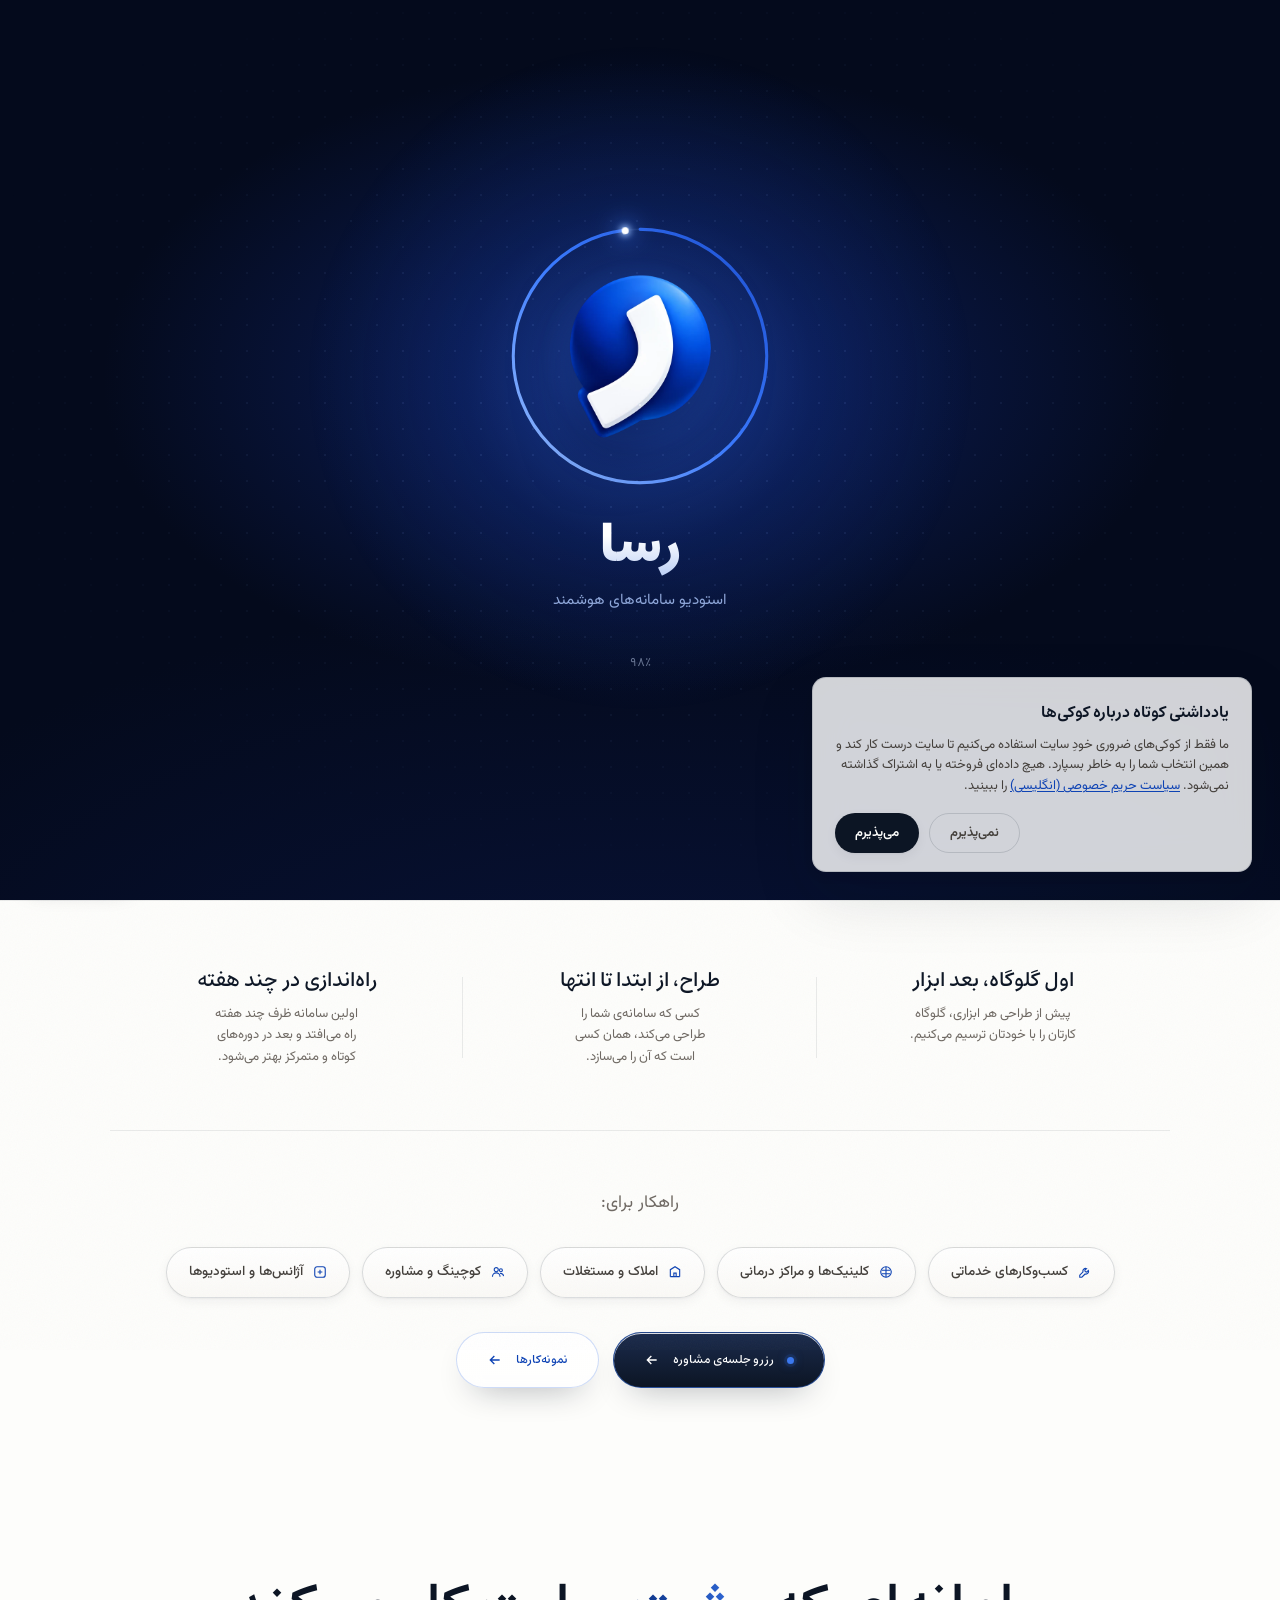
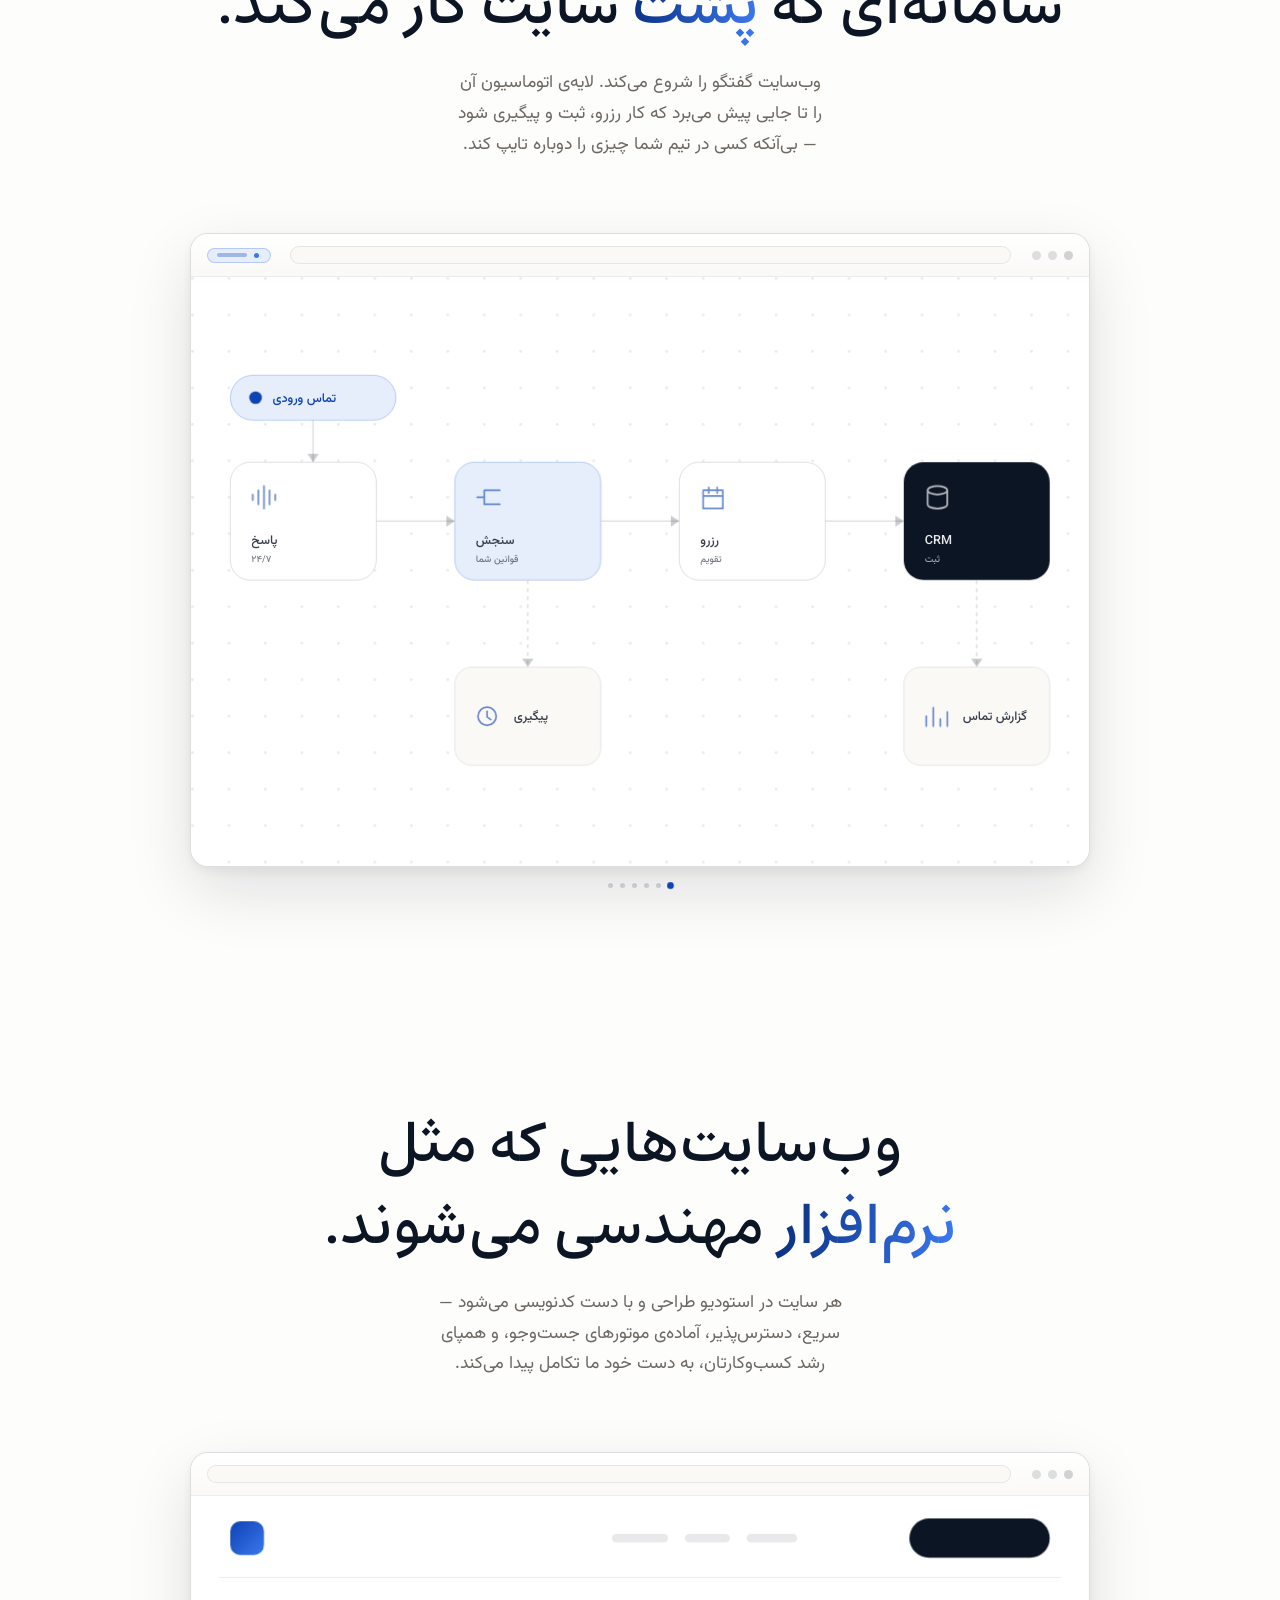
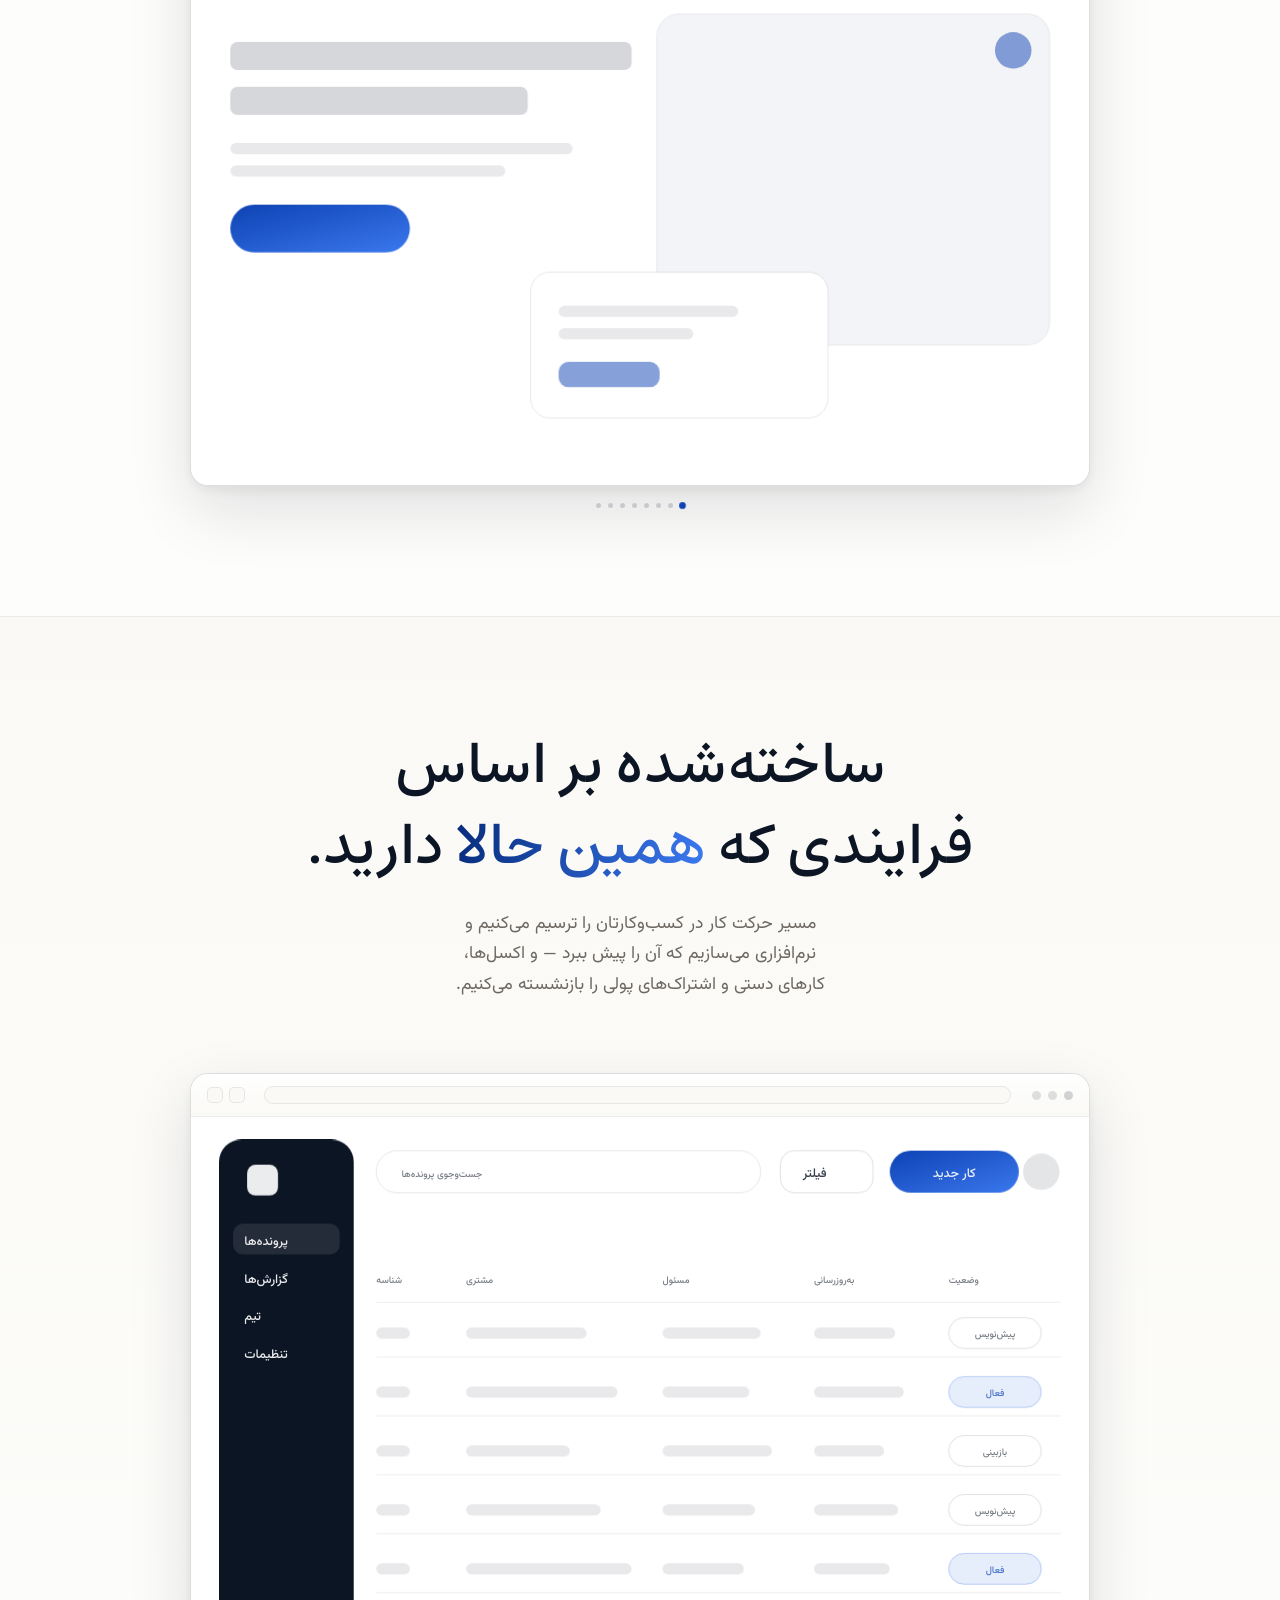
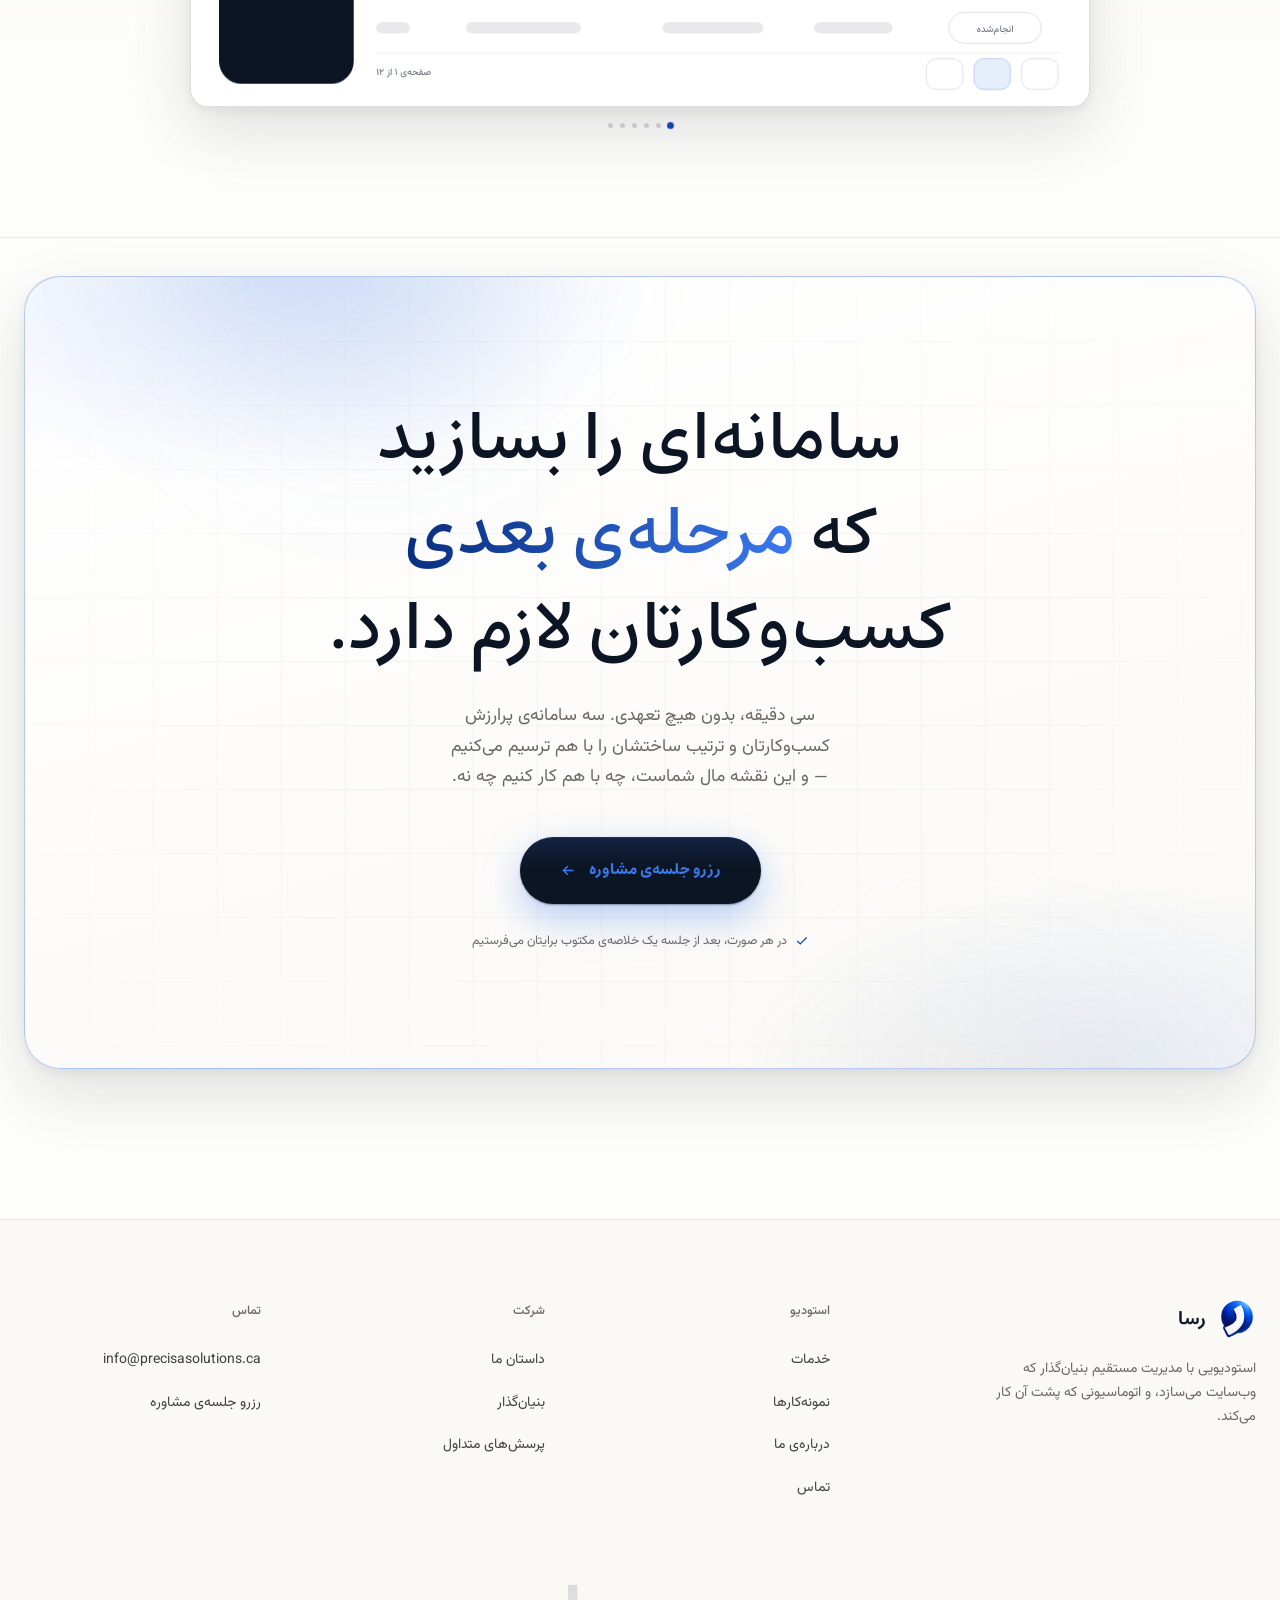
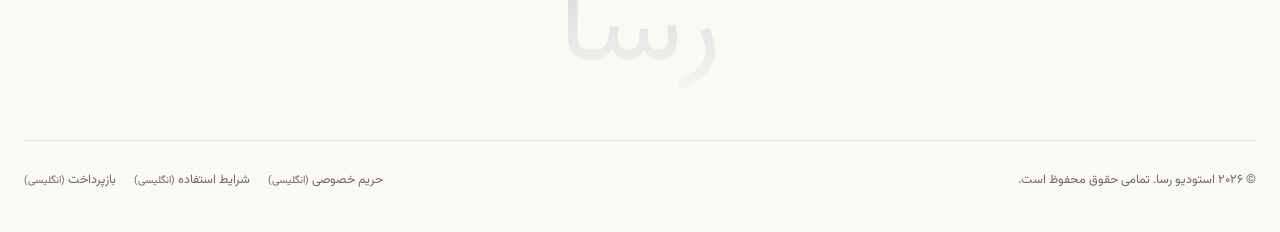
==== index.html @ a508b5e5 "Hero: drop the badge above the headline and the stats row The headline now opens the hero; the entra" ====
<!DOCTYPE html>
<html lang="fa" dir="rtl">
<head>
<meta charset="UTF-8" />
<meta name="viewport" content="width=device-width, initial-scale=1.0" />
<meta http-equiv="Content-Security-Policy" content="default-src 'self'; script-src 'self'; style-src 'self' 'unsafe-inline'; font-src 'self'; img-src 'self' data:; connect-src 'self'; base-uri 'self'; form-action 'self'; object-src 'none'; frame-src 'self'" />
<meta name="referrer" content="strict-origin-when-cross-origin" />
<title>رسا — سامانه‌های هوش مصنوعی و وب‌سایت برای کسب‌وکارهای امروزی</title>
<meta name="description" content="رسا استودیویی است که با مدیریت مستقیم بنیان‌گذارش، وب‌سایت‌های پرسرعت و سامانه‌های هوش مصنوعیِ پشت آن‌ها را می‌سازد — دستیار تلفنی، اتوماسیون CRM، نوبت‌دهی و گزارش زنده." />
<link rel="preload" as="image" href="images/rasa-mark-480.webp?v=74a420d5" type="image/webp" />
<link rel="icon" type="image/png" sizes="32x32" href="images/rasa-favicon-32.png?v=c6a90423" />
<link rel="icon" type="image/png" sizes="192x192" href="images/rasa-favicon-192.png?v=aa01a1bd" />
<link rel="apple-touch-icon" href="images/rasa-favicon-180.png?v=b11100e2" />
<link rel="stylesheet" href="assets/styles.css?v=d7fb3064" />
<link rel="stylesheet" href="assets/enhance.css?v=0a8f33a8" />
<link rel="stylesheet" href="assets/fa.css?v=b3ec5f79" />
<link rel="stylesheet" href="assets/rasa-loader.css?v=59e18a69" />
<link rel="stylesheet" href="assets/rasa-hero.css?v=2279505e" />
</head>
<body class="home locked">

<a class="skip-link" href="#main">رفتن به محتوا</a>


<div class="grain" aria-hidden="true"></div>

<!-- Preloader: the رسا intro (assets/rasa-loader.css, driven by main.js) -->
<div class="rl" id="preloader" aria-hidden="true">
  <div class="rl-glow"></div>
  <div class="rl-core">
    <div class="rl-emblem">
      <span class="rl-wave"></span><span class="rl-wave"></span><span class="rl-wave"></span>
      <svg class="rl-ring" viewBox="0 0 200 200">
        <defs>
          <linearGradient id="rlGrad" x1="0" y1="0" x2="1" y2="1">
            <stop offset="0" stop-color="#9cc2ff"/><stop offset=".5" stop-color="#3b7bff"/><stop offset="1" stop-color="#1d4fd0"/>
          </linearGradient>
        </defs>
        <circle class="rl-track" cx="100" cy="100" r="96" pathLength="100"/>
        <circle class="rl-arc" cx="100" cy="100" r="96" pathLength="100"/>
      </svg>
      <span class="rl-head"></span>
      <div class="rl-logo">
        <img src="images/rasa-mark-480.webp?v=74a420d5" alt="" width="480" height="480" decoding="async" />
        <span class="rl-sheen"></span>
      </div>
    </div>
    <div class="rl-word">رسا</div>
    <div class="rl-sub">استودیو سامانه‌های هوشمند</div>
    <div class="rl-count"><span class="rl-num">۰</span>٪</div>
  </div>
</div>

<div class="cursor-dot" id="cursorDot" aria-hidden="true"></div>
<div class="cursor-ring" id="cursorRing" aria-hidden="true"></div>
<div class="scroll-progress" aria-hidden="true"><i id="progressBar"></i></div>

<!-- Navigation -->
<nav class="nav" id="nav" aria-label="منوی اصلی">
  <div class="nav-inner">
    <a href="index.html" class="nav-logo" aria-label="رسا — صفحه‌ی اصلی">
      <img class="brand-mark" src="images/rasa-mark.png?v=42c17253" alt="" aria-hidden="true" />
      <span class="wm-text">رسا</span>
    </a>
    <ul class="nav-links">
      <li><a href="index.html" class="active">خانه</a></li>
      <li><a href="services.html">خدمات</a></li>
      <li><a href="projects.html">نمونه‌کارها</a></li>
      <li><a href="about.html">درباره‌ی ما</a></li>
      <li><a href="contact.html">تماس</a></li>
    </ul>
    <div class="nav-right">
      <a href="contact.html" class="nav-cta magnetic">رزرو جلسه‌ی مشاوره</a>
      <button class="nav-burger" id="burger" aria-label="باز کردن منو" aria-expanded="false">
        <span></span><span></span><span></span>
      </button>
    </div>
  </div>
</nav>

<div class="mobile-menu" id="mobileMenu">
  <a href="index.html">خانه</a>
  <a href="services.html">خدمات</a>
  <a href="projects.html">نمونه‌کارها</a>
  <a href="about.html">درباره‌ی ما</a>
  <a href="contact.html">تماس</a>
  <a href="contact.html" class="build-link">رزرو جلسه‌ی مشاوره</a>
</div>

<!-- ============ HERO ============
     Styles: assets/rasa-hero.css · Runtime: assets/rasa-hero.js
     The picture is a small 3D scene: a made-up sample client site (a
     dental clinic) in a browser and on a phone. It turns toward the
     pointer and can be dragged round; «نمای لایه‌ها» pulls the site apart
     into the layers it is built from; and the phone works — tap it and it
     comes forward with the clinic's mobile site, menu and booking. All the
     text, the phone's included, can be changed right here. -->
<header class="sj-hero" id="sjHero" aria-label="رسا — شریک شما در دقت و نوآوری">
  <div class="sj-bg" aria-hidden="true"><i class="sj-bg-aurora"></i><i class="sj-bg-floor"></i><i class="sj-bg-glow"></i></div>
  <div class="sj-inner">

    <div class="sj-copy">
      <h1 data-in style="--d:.05s"><span>شریک شما در</span> <span><span class="gold-word">دقت</span> و <span class="gold-word">نوآوری</span></span></h1>
      <p class="sj-sub" data-in style="--d:.18s">
        وب‌سایت اختصاصی کسب‌وکارتان را از صفر طراحی و با دست کدنویسی می‌کنیم —
        سریع، سازگار با موبایل و آماده‌ی گوگل — و سامانه‌های هوشمندی را که پشت آن
        کار می‌کنند هم می‌سازیم.
      </p>
      <div class="sj-ctas" data-in style="--d:.3s">
        <a href="contact.html" class="btn-gold magnetic"><span>شروع پروژه‌ی وب‌سایت</span><svg class="rtl-flip" width="17" height="17" viewBox="0 0 24 24" fill="none" stroke="currentColor" stroke-width="2.2" aria-hidden="true"><path d="M5 12h14M13 6l6 6-6 6"/></svg></a>
        <a href="projects.html" class="btn-ghost magnetic"><span>دیدن نمونه‌کارها</span></a>
      </div>
    </div>

    <div class="sj-visual">
      <div class="sj-stage" id="sjStage" role="group" aria-label="نمونه‌ی سه‌بعدی وب‌سایت یک کلینیک دندان‌پزشکی، روی دسکتاپ و موبایل">
        <div class="sj-world">
        <div class="sj-tilt">
          <div class="sj-scene">

            <i class="sj-cube" style="--x:34px;--y:46px;--z:-90px;--s:30px;--t:26s"><i><i><i></i><i></i><i></i><i></i><i></i><i></i></i></i></i>
            <i class="sj-cube" style="--x:500px;--y:356px;--z:110px;--s:24px;--t:31s"><i><i><i></i><i></i><i></i><i></i><i></i><i></i></i></i></i>
            <i class="sj-cube" style="--x:514px;--y:-24px;--z:-160px;--s:18px;--t:23s"><i><i><i></i><i></i><i></i><i></i><i></i><i></i></i></i></i>
            <i class="sj-cube" style="--x:250px;--y:350px;--z:170px;--s:15px;--t:19s"><i><i><i></i><i></i><i></i><i></i><i></i><i></i></i></i></i>

            <div class="sj-browser" aria-hidden="true">
              <i class="sj-shadow"></i>
              <i class="sj-slab" aria-hidden="true"><i></i><i></i><i></i><i></i></i>
              <i class="sj-base"></i>
              <div class="sj-bar"><i></i><i></i><i></i><span class="sj-url"><svg viewBox="0 0 24 24" fill="none" stroke="currentColor" stroke-width="1.8" stroke-linecap="round" stroke-linejoin="round" aria-hidden="true"><rect x="5" y="11" width="14" height="9" rx="2"/><path d="M8 11V8a4 4 0 0 1 8 0v3"/></svg>سایت‌شما.ir</span><span class="sj-bar-tools"><i></i><i></i></span></div>
              <div class="sj-site">
                <i class="sj-sheet is-base" style="--i:0"><em class="sj-tag"><b>۱</b>ساختار<small>HTML</small></em></i>
                <i class="sj-sheet" style="--i:1"><em class="sj-tag"><b>۲</b>طراحی<small>CSS</small></em></i>
                <i class="sj-sheet" style="--i:2"><em class="sj-tag"><b>۳</b>محتوا<small>سئو</small></em></i>
                <i class="sj-sheet" style="--i:3"><em class="sj-tag"><b>۴</b>تعامل<small>JS</small></em></i>
                <i class="sj-s-bg"></i>
                <div class="sj-s-nav">
                  <span class="sj-s-logo"><i><svg viewBox="0 0 24 24" fill="none" stroke="currentColor" stroke-width="1.8" stroke-linecap="round" stroke-linejoin="round" aria-hidden="true"><path d="M8 3.5c-2.4 0-4 1.8-4 4.3 0 2.1 1 3.5 1.6 6 .5 2.3.9 6.7 2.6 6.7 1.5 0 1.6-4 3.8-4s2.3 4 3.8 4c1.7 0 2.1-4.4 2.6-6.7.6-2.5 1.6-3.9 1.6-6 0-2.5-1.6-4.3-4-4.3-1.6 0-2.5.9-4 .9s-2.4-.9-4-.9Z"/></svg></i>کلینیک لبخند</span>
                  <span class="sj-s-menu"><span>خدمات</span><span>پزشکان</span><span>تماس</span></span>
                  <span class="sj-s-btn">نوبت آنلاین</span>
                </div>
                <div class="sj-s-hero">
                  <div class="sj-s-copy">
                    <span class="sj-s-kicker">دندان‌پزشکی زیبایی و ترمیمی</span>
                    <b class="sj-s-title">لبخندتان را<br>به ما بسپارید</b>
                    <span class="sj-s-sub">نوبت آنلاین در کمتر از یک دقیقه، بدون انتظار پشت خط.</span>
                    <span class="sj-s-cta">دریافت نوبت آنلاین</span>
                  </div>
                  <div class="sj-s-media"><i class="sj-s-photo"><svg class="sj-art" viewBox="0 0 200 120" preserveAspectRatio="xMidYMid slice" aria-hidden="true">
  <defs>
    <linearGradient id="sArtBg" x1="0" y1="0" x2="1" y2="1"><stop offset="0" stop-color="#9CC2FF"/><stop offset=".5" stop-color="#3B7BFF"/><stop offset="1" stop-color="#1638A8"/></linearGradient>
    <radialGradient id="sArtGlow" cx=".72" cy=".2" r=".65"><stop offset="0" stop-color="#fff" stop-opacity=".6"/><stop offset="1" stop-color="#fff" stop-opacity="0"/></radialGradient>
    <linearGradient id="sArtTooth" x1="0" y1="0" x2=".3" y2="1"><stop offset="0" stop-color="#fff"/><stop offset="1" stop-color="#DCE7FF"/></linearGradient>
  </defs>
  <rect width="200" height="120" fill="url(#sArtBg)"/>
  <rect width="200" height="120" fill="url(#sArtGlow)"/>
  <circle cx="18" cy="108" r="38" fill="#fff" opacity=".13"/>
  <circle cx="170" cy="24" r="15" fill="#fff" opacity=".24"/>
  <ellipse cx="104" cy="108" rx="30" ry="4.5" fill="#0A1D5C" opacity=".25"/>
  <g transform="translate(62 14) rotate(-8 43 43) scale(3.55)"><path d="M8 3.5c-2.4 0-4 1.8-4 4.3 0 2.1 1 3.5 1.6 6 .5 2.3.9 6.7 2.6 6.7 1.5 0 1.6-4 3.8-4s2.3 4 3.8 4c1.7 0 2.1-4.4 2.6-6.7.6-2.5 1.6-3.9 1.6-6 0-2.5-1.6-4.3-4-4.3-1.6 0-2.5.9-4 .9s-2.4-.9-4-.9Z" fill="url(#sArtTooth)"/><path d="M7 6.2c.9-.7 2-.9 3-.6" fill="none" stroke="#B7EDE2" stroke-width=".9" stroke-linecap="round"/></g>
  <path d="M152 58l2.6 7.1 7.1 2.6-7.1 2.6-2.6 7.1-2.6-7.1-7.1-2.6 7.1-2.6z" fill="#fff"/>
  <path d="M46 30l1.6 4.4 4.4 1.6-4.4 1.6-1.6 4.4-1.6-4.4-4.4-1.6 4.4-1.6z" fill="#fff" opacity=".85"/>
</svg></i><span class="sj-s-rate">★ ۴٫۹ رضایت بیماران</span></div>
                </div>
                <div class="sj-s-cards">
                  <span><i><svg viewBox="0 0 24 24" fill="none" stroke="currentColor" stroke-width="1.8" stroke-linecap="round" stroke-linejoin="round" aria-hidden="true"><path d="M8 3.5c-2.4 0-4 1.8-4 4.3 0 2.1 1 3.5 1.6 6 .5 2.3.9 6.7 2.6 6.7 1.5 0 1.6-4 3.8-4s2.3 4 3.8 4c1.7 0 2.1-4.4 2.6-6.7.6-2.5 1.6-3.9 1.6-6 0-2.5-1.6-4.3-4-4.3-1.6 0-2.5.9-4 .9s-2.4-.9-4-.9Z"/></svg></i><em>ایمپلنت</em></span>
                  <span><i><svg viewBox="0 0 24 24" fill="none" stroke="currentColor" stroke-width="1.8" stroke-linecap="round" stroke-linejoin="round" aria-hidden="true"><circle cx="12" cy="12" r="9"/><path d="M8 14.5a5 5 0 0 0 8 0M9 9.5h.01M15 9.5h.01"/></svg></i><em>ارتودنسی</em></span>
                  <span><i><svg viewBox="0 0 24 24" fill="none" stroke="currentColor" stroke-width="1.8" stroke-linecap="round" stroke-linejoin="round" aria-hidden="true"><path d="M12 3l1.8 5.2L19 10l-5.2 1.8L12 17l-1.8-5.2L5 10l5.2-1.8z"/></svg></i><em>سفید کردن</em></span>
                </div>
              </div>
              <i class="sj-glare"></i>
            </div>

            <i class="sj-veil" aria-hidden="true"></i>

            <div class="sj-phone">
              <i class="sj-shadow" aria-hidden="true"></i>
              <i class="sj-slab" aria-hidden="true"><i></i><i></i><i></i><i></i><i></i></i>
              <i class="sj-keys" aria-hidden="true"><i></i><i></i><i></i><i></i></i>
              <div class="sj-p-body">
                <div class="sj-p-screen" role="group" aria-label="نسخه‌ی موبایل سایت نمونه: کلینیک لبخند" tabindex="-1" inert>
                  <div class="sj-p-status" aria-hidden="true"><b>۹:۴۱</b><span><i class="sj-p-sig"><i></i><i></i><i></i><i></i></i><svg class="sj-p-wifi" viewBox="0 0 24 24" fill="currentColor"><path d="M12 18.5a1.6 1.6 0 1 0 0 .01ZM5.6 11.6a9 9 0 0 1 12.8 0l-1.6 1.6a6.8 6.8 0 0 0-9.6 0Zm3 3a4.8 4.8 0 0 1 6.8 0l-1.6 1.6a2.6 2.6 0 0 0-3.6 0ZM2.6 8.6a13.3 13.3 0 0 1 18.8 0l-1.6 1.6a11 11 0 0 0-15.6 0Z"/></svg><i class="sj-p-batt"><i></i></i></span></div>
                  <span class="sj-p-island" aria-hidden="true"></span>
                  <div class="sj-p-scroll">
                    <header class="sj-p-head">
                      <span class="sj-p-logo"><i><svg viewBox="0 0 24 24" fill="none" stroke="currentColor" stroke-width="1.8" stroke-linecap="round" stroke-linejoin="round" aria-hidden="true"><path d="M8 3.5c-2.4 0-4 1.8-4 4.3 0 2.1 1 3.5 1.6 6 .5 2.3.9 6.7 2.6 6.7 1.5 0 1.6-4 3.8-4s2.3 4 3.8 4c1.7 0 2.1-4.4 2.6-6.7.6-2.5 1.6-3.9 1.6-6 0-2.5-1.6-4.3-4-4.3-1.6 0-2.5.9-4 .9s-2.4-.9-4-.9Z"/></svg></i>کلینیک لبخند</span>
                      <button type="button" class="sj-p-menu-btn" data-act="menu" aria-label="باز کردن منو" aria-expanded="false"><i></i></button>
                    </header>
                    <section class="sj-p-hero">
                      <span class="sj-p-kicker">دندان‌پزشکی زیبایی و ترمیمی</span>
                      <b class="sj-p-title">لبخندتان را به ما بسپارید</b>
                      <p class="sj-p-sub">نوبت آنلاین در کمتر از یک دقیقه، بدون انتظار پشت خط.</p>
                      <button type="button" class="sj-p-cta" data-act="book">دریافت نوبت آنلاین</button>
                      <div class="sj-p-art"><svg class="sj-art" viewBox="0 0 200 120" preserveAspectRatio="xMidYMid slice" aria-hidden="true">
  <defs>
    <linearGradient id="pArtBg" x1="0" y1="0" x2="1" y2="1"><stop offset="0" stop-color="#9CC2FF"/><stop offset=".5" stop-color="#3B7BFF"/><stop offset="1" stop-color="#1638A8"/></linearGradient>
    <radialGradient id="pArtGlow" cx=".72" cy=".2" r=".65"><stop offset="0" stop-color="#fff" stop-opacity=".6"/><stop offset="1" stop-color="#fff" stop-opacity="0"/></radialGradient>
    <linearGradient id="pArtTooth" x1="0" y1="0" x2=".3" y2="1"><stop offset="0" stop-color="#fff"/><stop offset="1" stop-color="#DCE7FF"/></linearGradient>
  </defs>
  <rect width="200" height="120" fill="url(#pArtBg)"/>
  <rect width="200" height="120" fill="url(#pArtGlow)"/>
  <circle cx="18" cy="108" r="38" fill="#fff" opacity=".13"/>
  <circle cx="170" cy="24" r="15" fill="#fff" opacity=".24"/>
  <ellipse cx="104" cy="108" rx="30" ry="4.5" fill="#0A1D5C" opacity=".25"/>
  <g transform="translate(62 14) rotate(-8 43 43) scale(3.55)"><path d="M8 3.5c-2.4 0-4 1.8-4 4.3 0 2.1 1 3.5 1.6 6 .5 2.3.9 6.7 2.6 6.7 1.5 0 1.6-4 3.8-4s2.3 4 3.8 4c1.7 0 2.1-4.4 2.6-6.7.6-2.5 1.6-3.9 1.6-6 0-2.5-1.6-4.3-4-4.3-1.6 0-2.5.9-4 .9s-2.4-.9-4-.9Z" fill="url(#pArtTooth)"/><path d="M7 6.2c.9-.7 2-.9 3-.6" fill="none" stroke="#B7EDE2" stroke-width=".9" stroke-linecap="round"/></g>
  <path d="M152 58l2.6 7.1 7.1 2.6-7.1 2.6-2.6 7.1-2.6-7.1-7.1-2.6 7.1-2.6z" fill="#fff"/>
  <path d="M46 30l1.6 4.4 4.4 1.6-4.4 1.6-1.6 4.4-1.6-4.4-4.4-1.6 4.4-1.6z" fill="#fff" opacity=".85"/>
</svg><span class="sj-p-rate">★ ۴٫۹ <small>از ۱٬۲۰۰ نظر</small></span></div>
                    </section>
                    <ul class="sj-p-stats">
                      <li><b>۱۲ سال</b><span>تجربه</span></li>
                      <li><b>+۸٬۰۰۰</b><span>بیمار</span></li>
                      <li><b>۴ پزشک</b><span>متخصص</span></li>
                    </ul>
                    <section class="sj-p-sec" id="sjpServices">
                      <h4>خدمات</h4>
                      <button type="button" class="sj-p-svc" data-act="book" data-service="ایمپلنت"><i><svg viewBox="0 0 24 24" fill="none" stroke="currentColor" stroke-width="1.8" stroke-linecap="round" stroke-linejoin="round" aria-hidden="true"><path d="M8 3.5c-2.4 0-4 1.8-4 4.3 0 2.1 1 3.5 1.6 6 .5 2.3.9 6.7 2.6 6.7 1.5 0 1.6-4 3.8-4s2.3 4 3.8 4c1.7 0 2.1-4.4 2.6-6.7.6-2.5 1.6-3.9 1.6-6 0-2.5-1.6-4.3-4-4.3-1.6 0-2.5.9-4 .9s-2.4-.9-4-.9Z"/></svg></i><span><b>ایمپلنت</b><small>دندان ثابت و ماندگار</small></span><svg viewBox="0 0 24 24" fill="none" stroke="currentColor" stroke-width="1.8" stroke-linecap="round" stroke-linejoin="round" aria-hidden="true"><path d="m14.5 6-6 6 6 6"/></svg></button>
                      <button type="button" class="sj-p-svc" data-act="book" data-service="ارتودنسی"><i><svg viewBox="0 0 24 24" fill="none" stroke="currentColor" stroke-width="1.8" stroke-linecap="round" stroke-linejoin="round" aria-hidden="true"><circle cx="12" cy="12" r="9"/><path d="M8 14.5a5 5 0 0 0 8 0M9 9.5h.01M15 9.5h.01"/></svg></i><span><b>ارتودنسی</b><small>ردیف کردن دندان‌ها، شفاف یا ثابت</small></span><svg viewBox="0 0 24 24" fill="none" stroke="currentColor" stroke-width="1.8" stroke-linecap="round" stroke-linejoin="round" aria-hidden="true"><path d="m14.5 6-6 6 6 6"/></svg></button>
                      <button type="button" class="sj-p-svc" data-act="book" data-service="سفید کردن"><i><svg viewBox="0 0 24 24" fill="none" stroke="currentColor" stroke-width="1.8" stroke-linecap="round" stroke-linejoin="round" aria-hidden="true"><path d="M12 3l1.8 5.2L19 10l-5.2 1.8L12 17l-1.8-5.2L5 10l5.2-1.8z"/></svg></i><span><b>سفید کردن</b><small>یک جلسه، چند درجه روشن‌تر</small></span><svg viewBox="0 0 24 24" fill="none" stroke="currentColor" stroke-width="1.8" stroke-linecap="round" stroke-linejoin="round" aria-hidden="true"><path d="m14.5 6-6 6 6 6"/></svg></button>
                      <button type="button" class="sj-p-svc" data-act="book" data-service="چکاپ و جرم‌گیری"><i><svg viewBox="0 0 24 24" fill="none" stroke="currentColor" stroke-width="1.8" stroke-linecap="round" stroke-linejoin="round" aria-hidden="true"><path d="M12 3l7 3v5c0 4.6-3 8.3-7 10-4-1.7-7-5.4-7-10V6z"/><path d="m9 12 2 2 4-4"/></svg></i><span><b>چکاپ و جرم‌گیری</b><small>هر شش ماه یک بار</small></span><svg viewBox="0 0 24 24" fill="none" stroke="currentColor" stroke-width="1.8" stroke-linecap="round" stroke-linejoin="round" aria-hidden="true"><path d="m14.5 6-6 6 6 6"/></svg></button>
                    </section>
                    <section class="sj-p-sec" id="sjpDoctors">
                      <h4>پزشکان</h4>
                      <div class="sj-p-docs">
                        <div class="sj-p-doc"><i class="sj-p-ava" style="--h:212">س‌ر</i><b>دکتر سارا رضایی</b><small>متخصص ارتودنسی</small></div>
                        <div class="sj-p-doc"><i class="sj-p-ava" style="--h:236">ع‌م</i><b>دکتر علی محمدی</b><small>جراح ایمپلنت</small></div>
                      </div>
                    </section>
                    <section class="sj-p-sec" id="sjpReviews">
                      <h4>نظر بیماران</h4>
                      <blockquote class="sj-p-quote"><span aria-label="پنج ستاره">★★★★★</span><p>«بدون درد و با حوصله. نوبتم را از گوشی گرفتم و سر ساعت پذیرش شدم.»</p><small>مریم، تهران</small></blockquote>
                    </section>
                    <section class="sj-p-sec sj-p-contact" id="sjpContact">
                      <h4>تماس</h4>
                      <p><svg viewBox="0 0 24 24" fill="none" stroke="currentColor" stroke-width="1.8" stroke-linecap="round" stroke-linejoin="round" aria-hidden="true"><path d="M12 21s-6.5-5.7-6.5-11a6.5 6.5 0 0 1 13 0c0 5.3-6.5 11-6.5 11Z"/><circle cx="12" cy="10" r="2.3"/></svg>تهران، خیابان ولیعصر</p>
                      <p><svg viewBox="0 0 24 24" fill="none" stroke="currentColor" stroke-width="1.8" stroke-linecap="round" stroke-linejoin="round" aria-hidden="true"><circle cx="12" cy="12" r="8.6"/><path d="M12 7.5V12l3 2"/></svg>شنبه تا پنجشنبه، ۹ تا ۲۰</p>
                      <p><svg viewBox="0 0 24 24" fill="none" stroke="currentColor" stroke-width="1.8" stroke-linecap="round" stroke-linejoin="round" aria-hidden="true"><path d="M5.2 4.5h3l1.5 4-2 1.2a10 10 0 0 0 4.6 4.6l1.2-2 4 1.5v3a2 2 0 0 1-2.2 2A15.5 15.5 0 0 1 3.2 6.7a2 2 0 0 1 2-2.2Z"/></svg><span dir="ltr">۰۲۱ ۱۲۳۴ ۵۶۷۸</span></p>
                    </section>
                  </div>
                  <div class="sj-p-bar"><button type="button" class="sj-p-book" data-act="book"><svg viewBox="0 0 24 24" fill="none" stroke="currentColor" stroke-width="1.8" stroke-linecap="round" stroke-linejoin="round" aria-hidden="true"><rect x="4" y="5" width="16" height="15" rx="2.5"/><path d="M8 3v4M16 3v4M4 10h16"/></svg>نوبت آنلاین</button></div>
                  <nav class="sj-p-menu" aria-label="منوی سایت نمونه">
                    <header><span class="sj-p-logo"><i><svg viewBox="0 0 24 24" fill="none" stroke="currentColor" stroke-width="1.8" stroke-linecap="round" stroke-linejoin="round" aria-hidden="true"><path d="M8 3.5c-2.4 0-4 1.8-4 4.3 0 2.1 1 3.5 1.6 6 .5 2.3.9 6.7 2.6 6.7 1.5 0 1.6-4 3.8-4s2.3 4 3.8 4c1.7 0 2.1-4.4 2.6-6.7.6-2.5 1.6-3.9 1.6-6 0-2.5-1.6-4.3-4-4.3-1.6 0-2.5.9-4 .9s-2.4-.9-4-.9Z"/></svg></i>لبخند</span><button type="button" data-act="menu-close" aria-label="بستن منو"><svg viewBox="0 0 24 24" fill="none" stroke="currentColor" stroke-width="1.8" stroke-linecap="round" stroke-linejoin="round" aria-hidden="true"><path d="M6 6l12 12M18 6 6 18"/></svg></button></header>
                    <button type="button" data-act="goto" data-to="sjpServices">خدمات</button>
                    <button type="button" data-act="goto" data-to="sjpDoctors">پزشکان</button>
                    <button type="button" data-act="goto" data-to="sjpReviews">نظر بیماران</button>
                    <button type="button" data-act="goto" data-to="sjpContact">تماس</button>
                    <button type="button" class="sj-p-cta" data-act="book">دریافت نوبت آنلاین</button>
                  </nav>
                  <i class="sj-p-dim" data-act="sheet-close" aria-hidden="true"></i>
                  <div class="sj-p-sheet" role="dialog" aria-label="رزرو نوبت">
                    <div class="sj-p-form">
                      <header><b>نوبت آنلاین</b><button type="button" data-act="sheet-close" aria-label="بستن"><svg viewBox="0 0 24 24" fill="none" stroke="currentColor" stroke-width="1.8" stroke-linecap="round" stroke-linejoin="round" aria-hidden="true"><path d="M6 6l12 12M18 6 6 18"/></svg></button></header>
                      <div class="sj-p-step"><span>خدمت</span><div class="sj-p-chips" data-pick="service"><button type="button" data-v="ایمپلنت" aria-pressed="false">ایمپلنت</button><button type="button" data-v="ارتودنسی" aria-pressed="false">ارتودنسی</button><button type="button" data-v="سفید کردن" aria-pressed="false">سفید کردن</button><button type="button" data-v="چکاپ و جرم‌گیری" aria-pressed="false">چکاپ و جرم‌گیری</button></div></div>
                      <div class="sj-p-step"><span>روز</span><div class="sj-p-chips sj-p-days" data-pick="day"></div></div>
                      <div class="sj-p-step"><span>ساعت</span><div class="sj-p-chips" data-pick="time"><button type="button" data-v="۹:۳۰" aria-pressed="false">۹:۳۰</button><button type="button" data-v="۱۱:۰۰" aria-pressed="false">۱۱:۰۰</button><button type="button" disabled aria-label="۱۲:۳۰، پر شده">۱۲:۳۰<small>پر شده</small></button><button type="button" data-v="۱۶:۰۰" aria-pressed="false">۱۶:۰۰</button><button type="button" data-v="۱۸:۳۰" aria-pressed="false">۱۸:۳۰</button></div></div>
                      <button type="button" class="sj-p-confirm" data-act="confirm" disabled>تأیید نوبت</button>
                    </div>
                    <div class="sj-p-done" aria-live="polite">
                      <svg class="sj-p-check" viewBox="0 0 52 52" aria-hidden="true"><circle cx="26" cy="26" r="23"/><path d="m15 27 7.5 7.5L38 19"/></svg>
                      <b>نوبت شما ثبت شد</b>
                      <p class="sj-p-summary"></p>
                      <small>کد پیگیری ۴۸۲۱۷ · پیامک تأیید فرستاده شد</small>
                      <button type="button" class="sj-p-cta" data-act="done">باشه</button>
                    </div>
                  </div>
                  <div class="sj-p-push" role="status"><i><svg viewBox="0 0 24 24" fill="none" stroke="currentColor" stroke-width="1.8" stroke-linecap="round" stroke-linejoin="round" aria-hidden="true"><path d="M8 3.5c-2.4 0-4 1.8-4 4.3 0 2.1 1 3.5 1.6 6 .5 2.3.9 6.7 2.6 6.7 1.5 0 1.6-4 3.8-4s2.3 4 3.8 4c1.7 0 2.1-4.4 2.6-6.7.6-2.5 1.6-3.9 1.6-6 0-2.5-1.6-4.3-4-4.3-1.6 0-2.5.9-4 .9s-2.4-.9-4-.9Z"/></svg></i><span><b>کلینیک لبخند <small>همین حالا</small></b><span class="sj-p-push-text"></span></span></div>
                  <span class="sj-p-home" aria-hidden="true"></span>
                </div>
              </div>
              <i class="sj-glare" aria-hidden="true"></i>
              <span class="sj-tip" aria-hidden="true"><svg viewBox="0 0 24 24" fill="none" stroke="currentColor" stroke-width="1.8" stroke-linecap="round" stroke-linejoin="round" aria-hidden="true"><path d="M9 11V5.6a1.6 1.6 0 0 1 3.2 0V10m0-1.2a1.6 1.6 0 0 1 3.2 0V11m0-.6a1.6 1.6 0 0 1 3.2 0v4.3a6.3 6.3 0 0 1-6.3 6.3h-.4a5.3 5.3 0 0 1-4.3-2.2l-3-4.2a1.7 1.7 0 0 1 2.6-2.1L9 14"/></svg>امتحانش کنید</span>
            </div>

          </div>
        </div>
        </div>
      </div>
      <button type="button" class="sj-phone-close" aria-label="بستن موبایل"><svg viewBox="0 0 24 24" fill="none" stroke="currentColor" stroke-width="1.8" stroke-linecap="round" stroke-linejoin="round" aria-hidden="true"><path d="M6 6l12 12M18 6 6 18"/></svg><span>بستن</span></button>
      <div class="sj-controls" data-in style="--d:1.1s">
        <button type="button" class="sj-phone-btn" aria-pressed="false"><svg viewBox="0 0 24 24" fill="none" stroke="currentColor" stroke-width="1.8" stroke-linecap="round" stroke-linejoin="round" aria-hidden="true"><rect x="6.5" y="2.5" width="11" height="19" rx="2.8"/><path d="M10.5 18.5h3"/></svg><span>امتحان روی موبایل</span></button>
        <button type="button" class="sj-layers-btn" aria-pressed="false" aria-controls="sjStage"><svg viewBox="0 0 24 24" fill="none" stroke="currentColor" stroke-width="1.9" stroke-linejoin="round" aria-hidden="true"><path d="M12 3 2.5 8 12 13l9.5-5z"/><path d="m2.5 12.5 9.5 5 9.5-5"/><path d="m2.5 17 9.5 5 9.5-5"/></svg><span>نمای لایه‌ها</span></button>
        <span class="sj-hint" aria-hidden="true"><svg viewBox="0 0 24 24" fill="none" stroke="currentColor" stroke-width="1.9" stroke-linecap="round" stroke-linejoin="round" aria-hidden="true"><path d="M8 7 3 12l5 5M16 7l5 5-5 5M3 12h18"/></svg>بکشید تا بچرخد</span>
      </div>
    </div>

  </div>
</header>

<main id="main">
<!-- ============ SERVICES ============ -->
<section class="industries services-strip" aria-label="آنچه می‌سازیم">

  <!-- how the studio works — leads the strip, sharing its band so the
       two read as one block rather than two stacked sections -->
  <div class="principles-grid strip-principles">
    <div class="principle reveal">
      <h3>اول گلوگاه، بعد ابزار</h3>
      <p>پیش از طراحی هر ابزاری، گلوگاه کارتان را با خودتان ترسیم می‌کنیم.</p>
    </div>
    <div class="principle reveal" style="--d:.1s">
      <h3>طراح، از ابتدا تا انتها</h3>
      <p>کسی که سامانه‌ی شما را طراحی می‌کند، همان کسی است که آن را می‌سازد.</p>
    </div>
    <div class="principle reveal" style="--d:.2s">
      <h3>راه‌اندازی در چند هفته</h3>
      <p>اولین سامانه ظرف چند هفته راه می‌افتد و بعد در دوره‌های کوتاه و متمرکز بهتر می‌شود.</p>
    </div>
  </div>

  <p class="industries-label">راهکار برای:</p>
  <div class="industry-chips reveal">
    <span class="industry-chip">
      <svg width="14" height="14" viewBox="0 0 24 24" fill="none" stroke="currentColor" stroke-width="1.9" aria-hidden="true"><path d="M14.7 6.3a4.5 4.5 0 0 0-6.1 5.5L3 17.4V21h3.6l5.6-5.6a4.5 4.5 0 0 0 5.5-6.1l-2.8 2.8-2.5-.7-.7-2.5 3-2.6Z"/></svg>
      کسب‌وکارهای خدماتی
    </span>
    <span class="industry-chip">
      <svg width="14" height="14" viewBox="0 0 24 24" fill="none" stroke="currentColor" stroke-width="1.9" aria-hidden="true"><path d="M12 3v18M5 9h14M5 15h14"/><circle cx="12" cy="12" r="9"/></svg>
      کلینیک‌ها و مراکز درمانی
    </span>
    <span class="industry-chip">
      <svg width="14" height="14" viewBox="0 0 24 24" fill="none" stroke="currentColor" stroke-width="1.9" aria-hidden="true"><path d="M4 20V8l8-5 8 5v12"/><path d="M4 20h16M10 20v-6h4v6"/></svg>
      املاک و مستغلات
    </span>
    <span class="industry-chip">
      <svg width="14" height="14" viewBox="0 0 24 24" fill="none" stroke="currentColor" stroke-width="1.9" aria-hidden="true"><circle cx="9" cy="8" r="3.5"/><path d="M2.5 20a6.5 6.5 0 0 1 13 0"/><circle cx="17" cy="9" r="2.5"/><path d="M15.5 14.5a5 5 0 0 1 6 4.5"/></svg>
      کوچینگ و مشاوره
    </span>
    <span class="industry-chip">
      <svg width="14" height="14" viewBox="0 0 24 24" fill="none" stroke="currentColor" stroke-width="1.9" aria-hidden="true"><rect x="3" y="3" width="18" height="18" rx="4"/><path d="M8 12h8M12 8v8"/></svg>
      آژانس‌ها و استودیوها
    </span>
  </div>

  <!-- the hero's CTA and trustline close this strip -->
  <div class="ms-actions reveal" style="--d:.1s">
    <div class="ms-ctas">
      <a href="contact.html" class="ms-cta ms-cta--solid magnetic">
        <span class="ms-cta-dot" aria-hidden="true"></span>
        <span class="ms-cta-label">رزرو جلسه‌ی مشاوره</span>
        <svg class="rtl-flip" width="16" height="16" viewBox="0 0 24 24" fill="none" stroke="currentColor" stroke-width="2" aria-hidden="true"><path d="M5 12h14M13 6l6 6-6 6"/></svg>
      </a>
      <a href="projects.html" class="ms-cta magnetic">
        <span class="ms-cta-label">نمونه‌کارها</span>
        <svg class="rtl-flip" width="16" height="16" viewBox="0 0 24 24" fill="none" stroke="currentColor" stroke-width="2" aria-hidden="true"><path d="M5 12h14M13 6l6 6-6 6"/></svg>
      </a>
    </div>
  </div>
</section>

<!-- ============ AI AUTOMATIONS — the layer that runs it ============ -->
<section class="section" id="ai">
  <div class="container">
    <div class="reveal wd-head-solo">
      <h2 class="section-title">سامانه‌ای که <span class="gold-word">پشت</span> سایت کار می‌کند.</h2>
      <p class="section-sub">
        وب‌سایت گفتگو را شروع می‌کند. لایه‌ی اتوماسیون آن را تا جایی پیش می‌برد
        که کار رزرو، ثبت و پیگیری شود — بی‌آنکه کسی در تیم شما چیزی را
        دوباره تایپ کند.
      </p>
    </div>

    <div class="wd-panel solo">
      <div class="wd-visual reveal">
        <div class="wd-stage" id="aiStage" data-hold="3600" aria-hidden="true">
          <div class="wd-browser">
            <div class="wd-bar">
              <i></i><i></i><i></i>
              <span class="wd-url"></span>
              <span class="wd-live" aria-hidden="true"><i></i></span>
            </div>
            <!-- Six routes a job takes through a business, drawn as the flows we build. -->
            <div class="wd-viewport">
              <span class="wd-scan"></span>
              <svg class="wd-page" id="aiPage" viewBox="0 0 640 420">
                <defs>
                  <pattern id="aiGrid" width="26" height="26" patternUnits="userSpaceOnUse">
                    <circle cx="1" cy="1" r="1" fill="rgba(12,21,36,.09)"/>
                  </pattern>
                </defs>
                <!-- the canvas the flows are drawn on: constant, so it reads as
                     one board the automations are laid out across -->
                <rect x="0" y="0" width="640" height="420" fill="url(#aiGrid)"/>

                <!-- ── 01 · a call answered, qualified, booked and recorded ── -->
                <g class="wd-lay on" data-lay="0" style="--st:0.0300s">
                  <rect class="f-live l-el" style="--i:0" x="28" y="70" width="118" height="32" rx="16"/>
                  <circle class="f-dot l-el" style="--i:1" cx="46" cy="86" r="4.5"/>
                  <text class="n-name n-accent l-el" style="--i:2" x="58" y="89">تماس ورودی</text>
                  <path class="f-edge" d="M87 102V132"/>
                  <path class="f-arrow l-el" style="--i:3" d="M83 126L87 132L91 126Z"/>
                  <path class="f-edge" d="M132 174H188"/>
                  <path class="f-arrow l-el" style="--i:4" d="M182 170L188 174L182 178Z"/>
                  <path class="f-edge" d="M292 174H348"/>
                  <path class="f-arrow l-el" style="--i:5" d="M342 170L348 174L342 178Z"/>
                  <path class="f-edge" d="M452 174H508"/>
                  <path class="f-arrow l-el" style="--i:6" d="M502 170L508 174L502 178Z"/>
                  <path class="f-edge f-dash" d="M240 216V278"/>
                  <path class="f-arrow l-el" style="--i:7" d="M236 272L240 278L244 272Z"/>
                  <path class="f-edge f-dash" d="M560 216V278"/>
                  <path class="f-arrow l-el" style="--i:8" d="M556 272L560 278L564 272Z"/>
                  <rect class="f-node l-el" style="--i:9" x="28" y="132" width="104" height="84" rx="14"/>
                  <g transform="translate(43 148)"><path class="f-glyph l-el" style="--i:10" d="M1 7v4M5 4v10M9 1v16M13 4v10M17 7v4"/></g>
                  <text class="n-name l-el" style="--i:11" x="43" y="190">پاسخ</text>
                  <text class="n-note l-el" style="--i:12" x="43" y="203">۲۴/۷</text>
                  <rect class="f-live l-el" style="--i:13" x="188" y="132" width="104" height="84" rx="14"/>
                  <g transform="translate(203 148)"><path class="f-glyph l-el" style="--i:14" d="M1 9h5M6 4v10M6 4h11M6 14h11"/></g>
                  <text class="n-name l-el" style="--i:15" x="203" y="190">سنجش</text>
                  <text class="n-note l-el" style="--i:16" x="203" y="203">قوانین شما</text>
                  <rect class="f-node l-el" style="--i:17" x="348" y="132" width="104" height="84" rx="14"/>
                  <g transform="translate(363 148)"><path class="f-glyph l-el" style="--i:18" d="M2 4h14v13H2zM2 8h14M6 2v4M12 2v4"/></g>
                  <text class="n-name l-el" style="--i:19" x="363" y="190">رزرو</text>
                  <text class="n-note l-el" style="--i:20" x="363" y="203">تقویم</text>
                  <rect class="f-sys l-el" style="--i:21" x="508" y="132" width="104" height="84" rx="14"/>
                  <g transform="translate(523 148)"><path class="f-glyph-l l-el" style="--i:22" d="M2 4c0-1.66 3.13-3 7-3s7 1.34 7 3-3.13 3-7 3-7-1.34-7-3zM2 4v10c0 1.66 3.13 3 7 3s7-1.34 7-3V4"/></g>
                  <text class="n-name on-ink l-el" style="--i:23" x="523" y="190">CRM</text>
                  <text class="n-note on-ink l-el" style="--i:24" x="523" y="203">ثبت</text>
                  <rect class="f-step l-el" style="--i:25" x="188" y="278" width="104" height="70" rx="12"/>
                  <g transform="translate(202 304)"><path class="f-glyph l-el" style="--i:26" d="M9 2.5a6.5 6.5 0 1 1 0 13 6.5 6.5 0 0 1 0-13zM9 5.5v4l2.6 1.9"/></g>
                  <text class="n-name l-el" style="--i:27" x="230" y="316">پیگیری</text>
                  <rect class="f-step l-el" style="--i:28" x="508" y="278" width="104" height="70" rx="12"/>
                  <g transform="translate(522 304)"><path class="f-glyph l-el" style="--i:29" d="M2 16V9M7 16V3M12 16v-5M17 16V6"/></g>
                  <text class="n-name l-el" style="--i:30" x="550" y="316">گزارش تماس</text>
                  <path class="f-flow" style="--end:-74; --fd:0s; --fdur:0.55s" d="M87 102V132"/>
                  <path class="f-flow" style="--end:-100; --fd:0.3s; --fdur:0.72s" d="M132 174H188"/>
                  <path class="f-flow" style="--end:-100; --fd:0.62s; --fdur:0.72s" d="M292 174H348"/>
                  <path class="f-flow" style="--end:-100; --fd:0.94s; --fdur:0.72s" d="M452 174H508"/>
                </g>

                <!-- ── 02 · an enquiry enriched, routed three ways, then filed ── -->
                <g class="wd-lay" data-lay="1" style="--st:0.0300s">
                  <path class="f-edge" d="M128 212H168"/>
                  <path class="f-arrow l-el" style="--i:0" d="M162 208L168 212L162 216Z"/>
                  <path class="f-edge" d="M272 212H294"/>
                  <path class="f-arrow l-el" style="--i:1" d="M288 208L294 212L288 216Z"/>
                  <path class="f-edge" d="M378 212H387V128H396"/>
                  <path class="f-arrow l-el" style="--i:2" d="M390 124L396 128L390 132Z"/>
                  <path class="f-edge" d="M378 212H396"/>
                  <path class="f-arrow l-el" style="--i:3" d="M390 208L396 212L390 216Z"/>
                  <path class="f-edge" d="M378 212H387V296H396"/>
                  <path class="f-arrow l-el" style="--i:4" d="M390 292L396 296L390 300Z"/>
                  <path class="f-edge f-dash" d="M492 128H508V212H524"/>
                  <path class="f-edge f-dash" d="M492 212H524"/>
                  <path class="f-edge f-dash" d="M492 296H508V212H524"/>
                  <path class="f-arrow l-el" style="--i:5" d="M518 208L524 212L518 216Z"/>
                  <rect class="f-node l-el" style="--i:6" x="24" y="164" width="104" height="96" rx="14"/>
                  <g transform="translate(39 180)"><path class="f-glyph l-el" style="--i:7" d="M2 4h14v10H2zM2 5l7 5 7-5"/></g>
                  <text class="n-name l-el" style="--i:8" x="39" y="234">درخواست</text>
                  <text class="n-note l-el" style="--i:9" x="39" y="247">فرم سایت</text>
                  <rect class="f-live l-el" style="--i:10" x="168" y="164" width="104" height="96" rx="14"/>
                  <g transform="translate(183 180)"><path class="f-glyph l-el" style="--i:11" d="M1 3h16l-6 7v7l-4-2.5V10z"/></g>
                  <text class="n-name l-el" style="--i:12" x="183" y="234">تکمیل</text>
                  <text class="n-note l-el" style="--i:13" x="183" y="247">استعلام</text>
                  <polygon class="f-live l-el" style="--i:14" points="336,166 380,212 336,258 292,212"/>
                  <g transform="translate(327 194)"><path class="f-glyph l-el" style="--i:15" d="M1 9h5M6 4v10M6 4h11M6 14h11"/></g>
                  <text class="n-name n-accent l-el" style="--i:16" x="336" y="228" text-anchor="middle">مسیردهی</text>
                  <rect class="f-step l-el" style="--i:17" x="396" y="96" width="96" height="64" rx="12"/>
                  <g transform="translate(410 119)"><path class="f-glyph l-el" style="--i:18" d="M9 8.4a3.4 3.4 0 1 0 0-6.8 3.4 3.4 0 0 0 0 6.8zM2 17a7 7 0 0 1 14 0"/></g>
                  <text class="n-name l-el" style="--i:19" x="438" y="131">مسئول</text>
                  <rect class="f-step l-el" style="--i:20" x="396" y="180" width="96" height="64" rx="12"/>
                  <g transform="translate(410 203)"><path class="f-glyph l-el" style="--i:21" d="M2 16V9M7 16V3M12 16v-5M17 16V6"/></g>
                  <text class="n-name l-el" style="--i:22" x="438" y="215">گزارش</text>
                  <rect class="f-step l-el" style="--i:23" x="396" y="264" width="96" height="64" rx="12"/>
                  <g transform="translate(410 287)"><path class="f-glyph l-el" style="--i:24" d="M2 4h14v10H2zM2 5l7 5 7-5"/></g>
                  <text class="n-name l-el" style="--i:25" x="438" y="299">پاسخ</text>
                  <rect class="f-sys l-el" style="--i:26" x="524" y="164" width="88" height="96" rx="14"/>
                  <g transform="translate(539 180)"><path class="f-glyph-l l-el" style="--i:27" d="M2 4c0-1.66 3.13-3 7-3s7 1.34 7 3-3.13 3-7 3-7-1.34-7-3zM2 4v10c0 1.66 3.13 3 7 3s7-1.34 7-3V4"/></g>
                  <text class="n-name on-ink l-el" style="--i:28" x="539" y="234">CRM</text>
                  <text class="n-note on-ink l-el" style="--i:29" x="539" y="247">بایگانی</text>
                  <path class="f-flow" style="--end:-84; --fd:0s; --fdur:0.62s" d="M128 212H168"/>
                  <path class="f-flow" style="--end:-66; --fd:0.28s; --fdur:0.50s" d="M272 212H294"/>
                  <path class="f-flow" style="--end:-137; --fd:0.5s; --fdur:0.97s" d="M378 212H387V128H396"/>
                  <path class="f-flow" style="--end:-62; --fd:0.5s; --fdur:0.47s" d="M378 212H396"/>
                  <path class="f-flow" style="--end:-137; --fd:0.5s; --fdur:0.97s" d="M378 212H387V296H396"/>
                </g>

                <!-- ── 03 · a slot held, paid for, confirmed, and backfilled ── -->
                <g class="wd-lay" data-lay="2" style="--st:0.0213s">
                  <rect class="f-node l-el" style="--i:0" x="24" y="80" width="196" height="232" rx="14"/>
                  <text class="n-title l-el" style="--i:1" x="44" y="106">زمان‌های خالی</text>
                  <circle class="f-lbl l-el" style="--i:2" cx="186" cy="102" r="6"/>
                  <circle class="f-lbl l-el" style="--i:3" cx="204" cy="102" r="6"/>
                  <rect class="f-lbl l-el" style="--i:4" x="44" y="130" width="16" height="16" rx="4"/>
                  <rect class="f-lbl l-el" style="--i:5" x="66" y="130" width="16" height="16" rx="4"/>
                  <rect class="f-lbl l-el" style="--i:6" x="88" y="130" width="16" height="16" rx="4"/>
                  <rect class="f-lbl l-el" style="--i:7" x="110" y="130" width="16" height="16" rx="4"/>
                  <rect class="f-lbl l-el" style="--i:8" x="132" y="130" width="16" height="16" rx="4"/>
                  <rect class="f-lbl l-el" style="--i:9" x="154" y="130" width="16" height="16" rx="4"/>
                  <rect class="f-lbl l-el" style="--i:10" x="176" y="130" width="16" height="16" rx="4"/>
                  <rect class="f-lbl l-el" style="--i:11" x="44" y="160" width="16" height="16" rx="4"/>
                  <rect class="f-lbl l-el" style="--i:12" x="66" y="160" width="16" height="16" rx="4"/>
                  <rect class="f-lbl l-el" style="--i:13" x="88" y="160" width="16" height="16" rx="4"/>
                  <rect class="f-bar l-el" style="--i:14" x="110" y="160" width="16" height="16" rx="4"/>
                  <rect class="f-lbl l-el" style="--i:15" x="132" y="160" width="16" height="16" rx="4"/>
                  <rect class="f-lbl l-el" style="--i:16" x="154" y="160" width="16" height="16" rx="4"/>
                  <rect class="f-lbl l-el" style="--i:17" x="176" y="160" width="16" height="16" rx="4"/>
                  <rect class="f-lbl l-el" style="--i:18" x="44" y="190" width="16" height="16" rx="4"/>
                  <rect class="f-lbl l-el" style="--i:19" x="66" y="190" width="16" height="16" rx="4"/>
                  <rect class="f-lbl l-el" style="--i:20" x="88" y="190" width="16" height="16" rx="4"/>
                  <rect class="f-lbl l-el" style="--i:21" x="110" y="190" width="16" height="16" rx="4"/>
                  <rect class="f-lbl l-el" style="--i:22" x="132" y="190" width="16" height="16" rx="4"/>
                  <rect class="f-bar l-el" style="--i:23" x="154" y="190" width="16" height="16" rx="4"/>
                  <rect class="f-lbl l-el" style="--i:24" x="176" y="190" width="16" height="16" rx="4"/>
                  <rect class="f-lbl l-el" style="--i:25" x="44" y="220" width="16" height="16" rx="4"/>
                  <rect class="f-lbl l-el" style="--i:26" x="66" y="220" width="16" height="16" rx="4"/>
                  <rect class="f-lbl l-el" style="--i:27" x="88" y="220" width="16" height="16" rx="4"/>
                  <rect class="f-lbl l-el" style="--i:28" x="110" y="220" width="16" height="16" rx="4"/>
                  <rect class="f-lbl l-el" style="--i:29" x="132" y="220" width="16" height="16" rx="4"/>
                  <rect class="f-lbl l-el" style="--i:30" x="154" y="220" width="16" height="16" rx="4"/>
                  <rect class="f-lbl l-el" style="--i:31" x="176" y="220" width="16" height="16" rx="4"/>
                  <text class="n-note l-el" style="--i:32" x="44" y="278">دو نوبت نگه داشته شد</text>
                  <path class="f-edge" d="M220 120H264"/>
                  <path class="f-arrow l-el" style="--i:33" d="M258 116L264 120L258 124Z"/>
                  <path class="f-edge" d="M334 152V174"/>
                  <path class="f-arrow l-el" style="--i:34" d="M330 168L334 174L338 168Z"/>
                  <path class="f-edge" d="M334 238V260"/>
                  <path class="f-arrow l-el" style="--i:35" d="M330 254L334 260L338 254Z"/>
                  <path class="f-edge" d="M404 206H440"/>
                  <path class="f-arrow l-el" style="--i:36" d="M434 202L440 206L434 210Z"/>
                  <path class="f-edge f-dash" d="M510 238V352H122V312"/>
                  <path class="f-arrow l-el" style="--i:37" d="M118 318L122 312L126 318Z"/>
                  <text class="n-note n-accent l-el" style="--i:38" x="322" y="346" text-anchor="middle">پر کردن از لیست انتظار</text>
                  <rect class="f-node l-el" style="--i:39" x="264" y="88" width="140" height="64" rx="12"/>
                  <g transform="translate(278 111)"><path class="f-glyph l-el" style="--i:40" d="M9 2.5a6.5 6.5 0 1 1 0 13 6.5 6.5 0 0 1 0-13zM9 5.5v4l2.6 1.9"/></g>
                  <text class="n-name l-el" style="--i:41" x="306" y="120">نگه‌داشتن</text>
                  <text class="n-note l-el" style="--i:42" x="306" y="132">۱۵ دقیقه</text>
                  <rect class="f-live l-el" style="--i:43" x="264" y="174" width="140" height="64" rx="12"/>
                  <g transform="translate(278 197)"><path class="f-glyph l-el" style="--i:44" d="M2 9.5l5 5L16 4"/></g>
                  <text class="n-name l-el" style="--i:45" x="306" y="206">دریافت بیعانه</text>
                  <text class="n-note l-el" style="--i:46" x="306" y="218">کارت</text>
                  <rect class="f-node l-el" style="--i:47" x="264" y="260" width="140" height="64" rx="12"/>
                  <g transform="translate(278 283)"><path class="f-glyph l-el" style="--i:48" d="M2 4h14v13H2zM2 8h14M6 2v4M12 2v4"/></g>
                  <text class="n-name l-el" style="--i:49" x="306" y="292">تأیید</text>
                  <text class="n-note l-el" style="--i:50" x="306" y="304">پیامک + ایمیل</text>
                  <rect class="f-step l-el" style="--i:51" x="440" y="174" width="140" height="64" rx="12"/>
                  <g transform="translate(454 197)"><path class="f-glyph l-el" style="--i:52" d="M2 4h14v10H2zM2 5l7 5 7-5"/></g>
                  <text class="n-name l-el" style="--i:53" x="482" y="206">یادآوری</text>
                  <text class="n-note l-el" style="--i:54" x="482" y="218">۲۴ ساعت قبل</text>
                  <path class="f-flow" style="--end:-88; --fd:0s; --fdur:0.64s" d="M220 120H264"/>
                  <path class="f-flow" style="--end:-66; --fd:0.3s; --fdur:0.50s" d="M334 152V174"/>
                  <path class="f-flow" style="--end:-66; --fd:0.55s; --fdur:0.50s" d="M334 238V260"/>
                  <path class="f-flow" style="--end:-80; --fd:0.8s; --fdur:0.59s" d="M404 206H440"/>
                </g>

                <!-- ── 04 · a document read, its fields checked, the record written ── -->
                <g class="wd-lay" data-lay="3" style="--st:0.0300s">
                  <rect class="f-node l-el" style="--i:0" x="28" y="96" width="140" height="196" rx="12"/>
                  <text class="n-title l-el" style="--i:1" x="48" y="124">سند ورودی</text>
                  <rect class="f-lbl l-el" style="--i:2" x="48" y="146" width="92" height="7" rx="3"/>
                  <rect class="f-lbl l-el" style="--i:3" x="48" y="168" width="72" height="7" rx="3"/>
                  <rect class="f-lbl l-el" style="--i:4" x="48" y="190" width="100" height="7" rx="3"/>
                  <rect class="f-lbl l-el" style="--i:5" x="48" y="212" width="60" height="7" rx="3"/>
                  <rect class="f-lbl l-el" style="--i:6" x="48" y="234" width="86" height="7" rx="3"/>
                  <text class="n-note l-el" style="--i:7" x="48" y="274">PDF یا اسکن</text>
                  <path class="f-edge" d="M168 194H212"/>
                  <path class="f-arrow l-el" style="--i:8" d="M206 190L212 194L206 198Z"/>
                  <path class="f-edge" d="M324 194H348V128H372"/>
                  <path class="f-arrow l-el" style="--i:9" d="M366 124L372 128L366 132Z"/>
                  <path class="f-edge f-dash" d="M476 128H500V194H520"/>
                  <path class="f-edge" d="M324 194H348V168H372"/>
                  <path class="f-arrow l-el" style="--i:10" d="M366 164L372 168L366 172Z"/>
                  <path class="f-edge f-dash" d="M476 168H500V194H520"/>
                  <path class="f-edge" d="M324 194H348V208H372"/>
                  <path class="f-arrow l-el" style="--i:11" d="M366 204L372 208L366 212Z"/>
                  <path class="f-edge f-dash" d="M476 208H500V194H520"/>
                  <path class="f-edge" d="M324 194H348V248H372"/>
                  <path class="f-arrow l-el" style="--i:12" d="M366 244L372 248L366 252Z"/>
                  <path class="f-edge f-dash" d="M476 248H500V194H520"/>
                  <path class="f-arrow l-el" style="--i:13" d="M514 190L520 194L514 198Z"/>
                  <path class="f-edge" d="M566 248V316"/>
                  <path class="f-arrow l-el" style="--i:14" d="M562 310L566 316L570 310Z"/>
                  <rect class="f-live l-el" style="--i:15" x="212" y="140" width="112" height="108" rx="14"/>
                  <g transform="translate(227 156)"><path class="f-glyph l-el" style="--i:16" d="M2 2h6v6H2zM10 2h6v6h-6zM2 10h6v6H2zM10 10h6v6h-6z"/></g>
                  <text class="n-name l-el" style="--i:17" x="227" y="222">استخراج</text>
                  <text class="n-note l-el" style="--i:18" x="227" y="235">فیلدها</text>
                  <rect class="f-step l-el" style="--i:19" x="372" y="112" width="104" height="32" rx="10"/>
                  <circle class="f-dot l-el" style="--i:20" cx="388" cy="128" r="4"/>
                  <text class="n-name l-el" style="--i:21" x="400" y="131">نام</text>
                  <rect class="f-step l-el" style="--i:22" x="372" y="152" width="104" height="32" rx="10"/>
                  <circle class="f-dot l-el" style="--i:23" cx="388" cy="168" r="4"/>
                  <text class="n-name l-el" style="--i:24" x="400" y="171">تاریخ</text>
                  <rect class="f-step l-el" style="--i:25" x="372" y="192" width="104" height="32" rx="10"/>
                  <circle class="f-dot l-el" style="--i:26" cx="388" cy="208" r="4"/>
                  <text class="n-name l-el" style="--i:27" x="400" y="211">مبلغ</text>
                  <rect class="f-step l-el" style="--i:28" x="372" y="232" width="104" height="32" rx="10"/>
                  <circle class="f-dot l-el" style="--i:29" cx="388" cy="248" r="4"/>
                  <text class="n-name l-el" style="--i:30" x="400" y="251">شماره‌ی مرجع</text>
                  <rect class="f-node l-el" style="--i:31" x="520" y="140" width="92" height="108" rx="14"/>
                  <g transform="translate(535 156)"><path class="f-glyph l-el" style="--i:32" d="M2 9.5l5 5L16 4"/></g>
                  <text class="n-name l-el" style="--i:33" x="535" y="222">اعتبارسنجی</text>
                  <text class="n-note l-el" style="--i:34" x="535" y="235">قوانین</text>
                  <rect class="f-sys l-el" style="--i:35" x="212" y="316" width="400" height="64" rx="14"/>
                  <g transform="translate(232 338)"><path class="f-glyph-l l-el" style="--i:36" d="M2 4c0-1.66 3.13-3 7-3s7 1.34 7 3-3.13 3-7 3-7-1.34-7-3zM2 4v10c0 1.66 3.13 3 7 3s7-1.34 7-3V4"/></g>
                  <text class="n-name on-ink l-el" style="--i:37" x="262" y="344">سامانه‌ی مرجع</text>
                  <text class="n-note on-ink l-el" style="--i:38" x="262" y="358">یک بار ثبت، بدون تایپ دوباره</text>
                  <path class="f-flow" style="--end:-88; --fd:0s; --fdur:0.64s" d="M168 194H212"/>
                  <path class="f-flow" style="--end:-144; --fd:0.35s; --fdur:1.02s" d="M324 194H348V128H372"/>
                  <path class="f-flow" style="--end:-144; --fd:0.44999999999999996s; --fdur:1.02s" d="M324 194H348V168H372"/>
                  <path class="f-flow" style="--end:-144; --fd:0.55s; --fdur:1.02s" d="M324 194H348V208H372"/>
                  <path class="f-flow" style="--end:-144; --fd:0.65s; --fdur:1.02s" d="M324 194H348V248H372"/>
                </g>

                <!-- ── 05 · three systems merged into one live screen ── -->
                <g class="wd-lay" data-lay="4" style="--st:0.0300s">
                  <path class="f-edge" d="M128 128H154V208H180"/>
                  <path class="f-edge" d="M128 208H180"/>
                  <path class="f-edge" d="M128 288H154V208H180"/>
                  <path class="f-arrow l-el" style="--i:0" d="M174 204L180 208L174 212Z"/>
                  <path class="f-edge" d="M284 208H328"/>
                  <path class="f-arrow l-el" style="--i:1" d="M322 204L328 208L322 212Z"/>
                  <path class="f-edge" d="M432 208H476"/>
                  <path class="f-arrow l-el" style="--i:2" d="M470 204L476 208L470 212Z"/>
                  <rect class="f-step l-el" style="--i:3" x="24" y="104" width="104" height="48" rx="12"/>
                  <g transform="translate(38 119)"><path class="f-glyph l-el" style="--i:4" d="M2 4c0-1.66 3.13-3 7-3s7 1.34 7 3-3.13 3-7 3-7-1.34-7-3zM2 4v10c0 1.66 3.13 3 7 3s7-1.34 7-3V4"/></g>
                  <text class="n-name l-el" style="--i:5" x="66" y="131">CRM</text>
                  <rect class="f-step l-el" style="--i:6" x="24" y="184" width="104" height="48" rx="12"/>
                  <g transform="translate(38 199)"><path class="f-glyph l-el" style="--i:7" d="M2 4h14v10H2zM2 5l7 5 7-5"/></g>
                  <text class="n-name l-el" style="--i:8" x="66" y="211">صندوق ایمیل</text>
                  <rect class="f-step l-el" style="--i:9" x="24" y="264" width="104" height="48" rx="12"/>
                  <g transform="translate(38 279)"><path class="f-glyph l-el" style="--i:10" d="M2 4h14v13H2zM2 8h14M6 2v4M12 2v4"/></g>
                  <text class="n-name l-el" style="--i:11" x="66" y="291">تقویم</text>
                  <rect class="f-live l-el" style="--i:12" x="180" y="156" width="104" height="104" rx="14"/>
                  <g transform="translate(195 172)"><path class="f-glyph l-el" style="--i:13" d="M17 9h-5M12 4v10M12 4H1M12 14H1"/></g>
                  <text class="n-name l-el" style="--i:14" x="195" y="234">ادغام</text>
                  <text class="n-note l-el" style="--i:15" x="195" y="247">حذف تکراری</text>
                  <rect class="f-node l-el" style="--i:16" x="328" y="156" width="104" height="104" rx="14"/>
                  <g transform="translate(343 172)"><path class="f-glyph l-el" style="--i:17" d="M16 9a7 7 0 1 1-2.05-4.95M16 2v4h-4"/></g>
                  <text class="n-name l-el" style="--i:18" x="343" y="234">به‌روزرسانی</text>
                  <text class="n-note l-el" style="--i:19" x="343" y="247">ساعتی</text>
                  <rect class="f-node l-el" style="--i:20" x="476" y="84" width="140" height="248" rx="14"/>
                  <text class="n-title l-el" style="--i:21" x="496" y="110">تابلوی زنده</text>
                  <rect class="f-step l-el" style="--i:22" x="496" y="124" width="100" height="48" rx="8"/>
                  <text class="n-note l-el" style="--i:23" x="508" y="142">رزروشده</text>
                  <text class="n-stat l-el" style="--i:24" x="508" y="160">۹۴</text>
                  <rect class="f-step l-el" style="--i:25" x="496" y="180" width="100" height="48" rx="8"/>
                  <text class="n-note l-el" style="--i:26" x="508" y="198">غیبت‌ها</text>
                  <text class="n-stat l-el" style="--i:27" x="508" y="216">۳</text>
                  <rect class="f-bar l-el" style="--i:28" x="496" y="274" width="12" height="26" rx="3"/>
                  <rect class="f-bar l-el" style="--i:29" x="516" y="260" width="12" height="40" rx="3"/>
                  <rect class="f-bar l-el" style="--i:30" x="536" y="282" width="12" height="18" rx="3"/>
                  <rect class="f-bar l-el" style="--i:31" x="556" y="252" width="12" height="48" rx="3"/>
                  <rect class="f-bar l-el" style="--i:32" x="576" y="268" width="12" height="32" rx="3"/>
                  <text class="n-note l-el" style="--i:33" x="496" y="318">شش هفته</text>
                  <path class="f-flow" style="--end:-174; --fd:0s; --fdur:1.22s" d="M128 128H154V208H180"/>
                  <path class="f-flow" style="--end:-96; --fd:0.08s; --fdur:0.70s" d="M128 208H180"/>
                  <path class="f-flow" style="--end:-174; --fd:0.16s; --fdur:1.22s" d="M128 288H154V208H180"/>
                  <path class="f-flow" style="--end:-88; --fd:0.7s; --fdur:0.64s" d="M284 208H328"/>
                  <path class="f-flow" style="--end:-88; --fd:0.95s; --fdur:0.64s" d="M432 208H476"/>
                </g>

                <!-- ── 06 · below the confidence line, a person takes the call ── -->
                <g class="wd-lay" data-lay="5" style="--st:0.0300s">
                  <path class="f-edge" d="M148 204H190"/>
                  <path class="f-arrow l-el" style="--i:0" d="M184 200L190 204L184 208Z"/>
                  <path class="f-edge f-dash" d="M278 204H306V130H336"/>
                  <path class="f-arrow l-el" style="--i:1" d="M330 126L336 130L330 134Z"/>
                  <path class="f-edge" d="M278 204H306V286H336"/>
                  <path class="f-arrow l-el" style="--i:2" d="M330 282L336 286L330 290Z"/>
                  <path class="f-edge f-dash" d="M460 130H486"/>
                  <path class="f-arrow l-el" style="--i:3" d="M480 126L486 130L480 134Z"/>
                  <path class="f-edge" d="M460 286H486"/>
                  <path class="f-arrow l-el" style="--i:4" d="M480 282L486 286L480 290Z"/>
                  <rect class="f-live l-el" style="--i:5" x="24" y="158" width="124" height="92" rx="14"/>
                  <g transform="translate(39 174)"><path class="f-glyph l-el" style="--i:6" d="M1 7v4M5 4v10M9 1v16M13 4v10M17 7v4"/></g>
                  <text class="n-name l-el" style="--i:7" x="39" y="224">دستیار AI</text>
                  <text class="n-note l-el" style="--i:8" x="39" y="237">در مکالمه</text>
                  <polygon class="f-node l-el" style="--i:9" points="232,162 278,204 232,246 186,204"/>
                  <g transform="translate(223 186)"><path class="f-glyph l-el" style="--i:10" d="M2 14a7 7 0 1 1 14 0M9 14l4-5"/></g>
                  <text class="n-name l-el" style="--i:11" x="232" y="220" text-anchor="middle">مطمئن است؟</text>
                  <rect class="f-lbl l-el" style="--i:12" x="186" y="266" width="92" height="8" rx="4"/>
                  <rect class="f-bar l-el" style="--i:13" x="186" y="266" width="58" height="8" rx="4"/>
                  <text class="n-note l-el" style="--i:14" x="232" y="288" text-anchor="middle">آستانه</text>
                  <rect class="f-step l-el" style="--i:15" x="336" y="92" width="124" height="76" rx="14"/>
                  <g transform="translate(351 108)"><path class="f-glyph l-el" style="--i:16" d="M2 9.5l5 5L16 4"/></g>
                  <text class="n-name l-el" style="--i:17" x="351" y="150">حل خودکار</text>
                  <rect class="f-sys l-el" style="--i:18" x="486" y="92" width="126" height="76" rx="14"/>
                  <g transform="translate(501 108)"><path class="f-glyph-l l-el" style="--i:19" d="M2 4c0-1.66 3.13-3 7-3s7 1.34 7 3-3.13 3-7 3-7-1.34-7-3zM2 4v10c0 1.66 3.13 3 7 3s7-1.34 7-3V4"/></g>
                  <text class="n-name on-ink l-el" style="--i:20" x="501" y="150">ثبت در CRM</text>
                  <rect class="f-node l-el" style="--i:21" x="336" y="248" width="124" height="76" rx="14"/>
                  <g transform="translate(351 264)"><path class="f-glyph l-el" style="--i:22" d="M9 8.4a3.4 3.4 0 1 0 0-6.8 3.4 3.4 0 0 0 0 6.8zM2 17a7 7 0 0 1 14 0"/></g>
                  <text class="n-name l-el" style="--i:23" x="351" y="306">ارجاع به اپراتور</text>
                  <rect class="f-node l-el" style="--i:24" x="486" y="248" width="126" height="76" rx="14"/>
                  <g transform="translate(501 264)"><path class="f-glyph l-el" style="--i:25" d="M3 1h8l4 4v12H3zM11 1v4h4M6 9h6M6 12h6"/></g>
                  <text class="n-name l-el" style="--i:26" x="501" y="306">متن کامل گفتگو</text>
                  <path class="f-flow" style="--end:-86; --fd:0s; --fdur:0.63s" d="M148 204H190"/>
                  <path class="f-flow" style="--end:-156; --fd:0.35s; --fdur:1.10s" d="M278 204H306V286H336"/>
                  <path class="f-flow" style="--end:-70; --fd:0.95s; --fdur:0.52s" d="M460 286H486"/>
                </g>

                <!-- flashes once per layout, as the structure is laid out -->
                <rect class="wd-wire" x="18" y="70" width="604" height="330" rx="10"/>
              </svg>
            </div>
          </div>
          <div class="wd-dots">
            <i class="on"></i><i></i><i></i><i></i><i></i><i></i>
          </div>
        </div>

      </div>

    </div>
  </div>
</section>

<!-- ============ WEB DEVELOPMENT — the layouts, on their own ============ -->
<section class="section" id="web">
  <div class="container">
    <div class="reveal wd-head-solo">
      <h2 class="section-title">وب‌سایت‌هایی که مثل <span class="gold-word">نرم‌افزار</span> مهندسی می‌شوند.</h2>
      <p class="section-sub">
        هر سایت در استودیو طراحی و با دست کدنویسی می‌شود — سریع، دسترس‌پذیر،
        آماده‌ی موتورهای جست‌وجو، و همپای رشد کسب‌وکارتان، به دست خود ما تکامل پیدا می‌کند.
      </p>
    </div>

    <div class="wd-panel solo">
      <!-- browser mock: deliberately abstract, so it reads as craft rather than
           a screenshot of work we cannot show -->
      <!-- Each structure builds block by block, then the frame rotates
           to the next one (assets/webdev.js). -->
      <div class="wd-visual reveal">
        <div class="wd-stage" id="wdStage" aria-hidden="true">
          <div class="wd-browser">
            <div class="wd-bar">
              <i></i><i></i><i></i>
              <span class="wd-url"></span>
            </div>
            <!-- Eight site structures, drawn as SVG so they stay crisp at any
                 panel width. No copy inside the frame: each group is a layout
                 skeleton, and webdev.js rotates .on between them. -->
            <div class="wd-viewport">
              <span class="wd-scan"></span>
              <svg class="wd-page" id="wdPage" viewBox="0 0 640 420">
                <defs>
                  <linearGradient id="wdBtnFill" x1="0" y1="0" x2="1" y2="1">
                    <stop offset="0" stop-color="#0E43B4"/><stop offset="1" stop-color="#3B78EE"/>
                  </linearGradient>
                </defs>

                <!-- ── 01 · asymmetric hero, media overlapping the column ── -->
                <g class="wd-lay on" data-lay="0" style="--st:0.0300s">
                  <rect class="l-logo l-el" style="--i:0" x="28" y="18" width="24" height="24" rx="7"/>
                  <rect class="l-t l-el" style="--i:1" x="300" y="27" width="40" height="6" rx="3"/>
                  <rect class="l-t l-el" style="--i:2" x="352" y="27" width="32" height="6" rx="3"/>
                  <rect class="l-t l-el" style="--i:3" x="396" y="27" width="36" height="6" rx="3"/>
                  <rect class="l-dark l-el" style="--i:4" x="512" y="16" width="100" height="28" rx="14"/>
                  <line class="l-rule" x1="20" y1="58" x2="620" y2="58"/>
                  <rect class="l-media l-el" style="--i:5" x="332" y="84" width="280" height="236" rx="16"/>
                  <circle class="l-accent l-el" style="--i:6" cx="586" cy="110" r="13"/>
                  <rect class="l-h l-el" style="--i:7" x="28" y="104" width="286" height="20" rx="5"/>
                  <rect class="l-h l-el" style="--i:8" x="28" y="136" width="212" height="20" rx="5"/>
                  <rect class="l-t l-el" style="--i:9" x="28" y="176" width="244" height="8" rx="4"/>
                  <rect class="l-t l-el" style="--i:10" x="28" y="192" width="196" height="8" rx="4"/>
                  <rect class="l-cta l-el" style="--i:11" x="28" y="220" width="128" height="34" rx="17"/>
                  <rect class="l-white l-el" style="--i:12" x="242" y="268" width="212" height="104" rx="14"/>
                  <rect class="l-t l-el" style="--i:13" x="262" y="292" width="128" height="8" rx="4"/>
                  <rect class="l-t l-el" style="--i:14" x="262" y="308" width="96" height="8" rx="4"/>
                  <rect class="l-accent l-el" style="--i:15" x="262" y="332" width="72" height="18" rx="7"/>
                </g>

                <!-- ── 02 · bento grid, mixed tile sizes ── -->
                <g class="wd-lay" data-lay="1" style="--st:0.0300s">
                  <rect class="l-logo l-el" style="--i:0" x="28" y="18" width="24" height="24" rx="7"/>
                  <rect class="l-t l-el" style="--i:1" x="452" y="27" width="36" height="6" rx="3"/>
                  <rect class="l-t l-el" style="--i:2" x="500" y="27" width="36" height="6" rx="3"/>
                  <rect class="l-dark l-el" style="--i:3" x="552" y="16" width="60" height="28" rx="14"/>
                  <line class="l-rule" x1="20" y1="58" x2="620" y2="58"/>
                  <rect class="l-media l-el" style="--i:4" x="28" y="78" width="300" height="184" rx="16"/>
                  <rect class="l-card l-el" style="--i:5" x="344" y="78" width="268" height="86" rx="16"/>
                  <rect class="l-panel l-el" style="--i:6" x="344" y="176" width="128" height="86" rx="16"/>
                  <rect class="l-card l-el" style="--i:7" x="484" y="176" width="128" height="86" rx="16"/>
                  <rect class="l-card l-el" style="--i:8" x="28" y="274" width="180" height="108" rx="16"/>
                  <rect class="l-media l-el" style="--i:9" x="220" y="274" width="192" height="108" rx="16"/>
                  <rect class="l-card l-el" style="--i:10" x="424" y="274" width="188" height="108" rx="16"/>
                  <rect class="l-lh l-el" style="--i:11" x="362" y="196" width="76" height="9" rx="4"/>
                  <rect class="l-lt l-el" style="--i:12" x="362" y="214" width="52" height="7" rx="3"/>
                </g>

                <!-- ── 03 · full-bleed hero, overlay nav, floating card ── -->
                <g class="wd-lay" data-lay="2" style="--st:0.0300s">
                  <!-- ink backdrop: the overlay nav and headline are light, and
                       need a dark surface to read against -->
                  <rect class="l-panel l-el" style="--i:0" x="20" y="14" width="600" height="286" rx="16"/>
                  <rect class="l-llogo l-el" style="--i:1" x="44" y="36" width="24" height="24" rx="7"/>
                  <rect class="l-lt l-el" style="--i:2" x="420" y="45" width="40" height="6" rx="3"/>
                  <rect class="l-lt l-el" style="--i:3" x="472" y="45" width="32" height="6" rx="3"/>
                  <rect class="l-llogo l-el" style="--i:4" x="518" y="34" width="78" height="28" rx="14"/>
                  <rect class="l-lh l-el" style="--i:5" x="44" y="150" width="300" height="20" rx="5"/>
                  <rect class="l-lh l-el" style="--i:6" x="44" y="182" width="212" height="20" rx="5"/>
                  <rect class="l-lt l-el" style="--i:7" x="44" y="216" width="240" height="8" rx="4"/>
                  <rect class="l-white l-el" style="--i:8" x="44" y="256" width="286" height="116" rx="16"/>
                  <rect class="l-t l-el" style="--i:9" x="68" y="282" width="150" height="8" rx="4"/>
                  <rect class="l-t l-el" style="--i:10" x="68" y="298" width="112" height="8" rx="4"/>
                  <rect class="l-cta l-el" style="--i:11" x="68" y="322" width="118" height="30" rx="15"/>
                  <rect class="l-card l-el" style="--i:12" x="352" y="312" width="80" height="60" rx="12"/>
                  <rect class="l-card l-el" style="--i:13" x="444" y="312" width="80" height="60" rx="12"/>
                  <rect class="l-card l-el" style="--i:14" x="536" y="312" width="80" height="60" rx="12"/>
                </g>

                <!-- ── 04 · sidebar rail + content grid ── -->
                <g class="wd-lay" data-lay="3" style="--st:0.0300s">
                  <rect class="l-card l-el" style="--i:0" x="20" y="16" width="126" height="388" rx="16"/>
                  <rect class="l-logo l-el" style="--i:1" x="40" y="36" width="24" height="24" rx="7"/>
                  <rect class="l-accent l-el" style="--i:2" x="40" y="86" width="86" height="9" rx="4"/>
                  <rect class="l-t l-el" style="--i:3" x="40" y="112" width="70" height="8" rx="4"/>
                  <rect class="l-t l-el" style="--i:4" x="40" y="136" width="78" height="8" rx="4"/>
                  <rect class="l-t l-el" style="--i:5" x="40" y="160" width="62" height="8" rx="4"/>
                  <rect class="l-t l-el" style="--i:6" x="40" y="184" width="72" height="8" rx="4"/>
                  <rect class="l-white l-el" style="--i:7" x="166" y="24" width="330" height="30" rx="15"/>
                  <circle class="l-circle l-el" style="--i:8" cx="600" cy="39" r="15"/>
                  <rect class="l-h l-el" style="--i:9" x="166" y="82" width="216" height="16" rx="5"/>
                  <rect class="l-media l-el" style="--i:10" x="166" y="114" width="216" height="128" rx="14"/>
                  <rect class="l-media l-el" style="--i:11" x="398" y="114" width="218" height="128" rx="14"/>
                  <rect class="l-card l-el" style="--i:12" x="166" y="258" width="216" height="128" rx="14"/>
                  <rect class="l-card l-el" style="--i:13" x="398" y="258" width="218" height="128" rx="14"/>
                </g>

                <!-- ── 05 · editorial, byline and three columns ── -->
                <g class="wd-lay" data-lay="4" style="--st:0.0300s">
                  <rect class="l-logo l-el" style="--i:0" x="28" y="18" width="24" height="24" rx="7"/>
                  <rect class="l-t l-el" style="--i:1" x="536" y="27" width="36" height="6" rx="3"/>
                  <rect class="l-t l-el" style="--i:2" x="584" y="27" width="28" height="6" rx="3"/>
                  <line class="l-rule" x1="20" y1="58" x2="620" y2="58"/>
                  <rect class="l-accent l-el" style="--i:3" x="28" y="80" width="54" height="8" rx="4"/>
                  <rect class="l-h l-el" style="--i:4" x="28" y="100" width="440" height="20" rx="5"/>
                  <rect class="l-h l-el" style="--i:5" x="28" y="132" width="316" height="20" rx="5"/>
                  <circle class="l-circle l-el" style="--i:6" cx="38" cy="176" r="11"/>
                  <rect class="l-t l-el" style="--i:7" x="58" y="172" width="104" height="8" rx="4"/>
                  <rect class="l-media l-el" style="--i:8" x="28" y="200" width="584" height="118" rx="14"/>
                  <rect class="l-t l-el" style="--i:9"  x="28" y="338" width="176" height="8" rx="4"/>
                  <rect class="l-t l-el" style="--i:10" x="28" y="354" width="150" height="8" rx="4"/>
                  <rect class="l-t l-el" style="--i:11" x="28" y="370" width="164" height="8" rx="4"/>
                  <rect class="l-t l-el" style="--i:12" x="232" y="338" width="176" height="8" rx="4"/>
                  <rect class="l-t l-el" style="--i:13" x="232" y="354" width="140" height="8" rx="4"/>
                  <rect class="l-t l-el" style="--i:14" x="232" y="370" width="168" height="8" rx="4"/>
                  <rect class="l-t l-el" style="--i:15" x="436" y="338" width="176" height="8" rx="4"/>
                  <rect class="l-t l-el" style="--i:16" x="436" y="354" width="152" height="8" rx="4"/>
                  <rect class="l-t l-el" style="--i:17" x="436" y="370" width="120" height="8" rx="4"/>
                </g>

                <!-- ── 06 · horizontal gallery, cards running off the edge ── -->
                <g class="wd-lay" data-lay="5" style="--st:0.0300s">
                  <rect class="l-logo l-el" style="--i:0" x="28" y="18" width="24" height="24" rx="7"/>
                  <rect class="l-t l-el" style="--i:1" x="480" y="27" width="36" height="6" rx="3"/>
                  <rect class="l-dark l-el" style="--i:2" x="532" y="16" width="80" height="28" rx="14"/>
                  <line class="l-rule" x1="20" y1="58" x2="620" y2="58"/>
                  <rect class="l-h l-el" style="--i:3" x="28" y="86" width="232" height="18" rx="5"/>
                  <rect class="l-t l-el" style="--i:4" x="28" y="114" width="168" height="8" rx="4"/>
                  <rect class="l-media l-el" style="--i:5" x="28"  y="150" width="228" height="196" rx="16"/>
                  <rect class="l-media l-el" style="--i:6" x="272" y="150" width="228" height="196" rx="16"/>
                  <rect class="l-media l-el" style="--i:7" x="516" y="150" width="228" height="196" rx="16"/>
                  <rect class="l-t l-el" style="--i:8" x="28" y="372" width="150" height="5" rx="2.5"/>
                  <rect class="l-accent l-el" style="--i:9" x="28" y="372" width="62" height="5" rx="2.5"/>
                  <circle class="l-chip l-el" style="--i:10" cx="548" cy="374" r="17"/>
                  <circle class="l-panel l-el" style="--i:11" cx="594" cy="374" r="17"/>
                </g>

                <!-- ── 07 · split screen, dark half ── -->
                <g class="wd-lay" data-lay="6" style="--st:0.0300s">
                  <rect class="l-panel l-el" style="--i:0" x="20" y="16" width="298" height="388" rx="16"/>
                  <rect class="l-llogo l-el" style="--i:1" x="48" y="44" width="24" height="24" rx="7"/>
                  <rect class="l-lh l-el" style="--i:2" x="48" y="150" width="230" height="20" rx="5"/>
                  <rect class="l-lh l-el" style="--i:3" x="48" y="182" width="168" height="20" rx="5"/>
                  <rect class="l-lt l-el" style="--i:4" x="48" y="220" width="204" height="8" rx="4"/>
                  <rect class="l-lt l-el" style="--i:5" x="48" y="236" width="164" height="8" rx="4"/>
                  <rect class="l-llogo l-el" style="--i:6" x="48" y="270" width="128" height="34" rx="17"/>
                  <rect class="l-media l-el" style="--i:7" x="334" y="16" width="286" height="272" rx="16"/>
                  <rect class="l-card l-el" style="--i:8" x="334" y="304" width="136" height="100" rx="14"/>
                  <rect class="l-card l-el" style="--i:9" x="484" y="304" width="136" height="100" rx="14"/>
                  <rect class="l-accent l-el" style="--i:10" x="354" y="330" width="52" height="10" rx="5"/>
                  <rect class="l-t l-el" style="--i:11" x="354" y="352" width="88" height="8" rx="4"/>
                  <rect class="l-accent l-el" style="--i:12" x="504" y="330" width="52" height="10" rx="5"/>
                  <rect class="l-t l-el" style="--i:13" x="504" y="352" width="88" height="8" rx="4"/>
                </g>

                <!-- ── 08 · product detail with buy panel ── -->
                <g class="wd-lay" data-lay="7" style="--st:0.0300s">
                  <rect class="l-logo l-el" style="--i:0" x="28" y="18" width="24" height="24" rx="7"/>
                  <rect class="l-t l-el" style="--i:1" x="452" y="27" width="36" height="6" rx="3"/>
                  <rect class="l-t l-el" style="--i:2" x="500" y="27" width="36" height="6" rx="3"/>
                  <rect class="l-dark l-el" style="--i:3" x="552" y="16" width="60" height="28" rx="14"/>
                  <line class="l-rule" x1="20" y1="58" x2="620" y2="58"/>
                  <rect class="l-media l-el" style="--i:4" x="28" y="80" width="292" height="216" rx="14"/>
                  <rect class="l-card l-el" style="--i:5" x="28"  y="308" width="66" height="56" rx="10"/>
                  <rect class="l-card l-el" style="--i:6" x="104" y="308" width="66" height="56" rx="10"/>
                  <rect class="l-card l-el" style="--i:7" x="180" y="308" width="66" height="56" rx="10"/>
                  <rect class="l-card l-el" style="--i:8" x="256" y="308" width="64" height="56" rx="10"/>
                  <rect class="l-h l-el" style="--i:9" x="352" y="92" width="212" height="18" rx="5"/>
                  <circle class="l-accent l-el" style="--i:10" cx="357" cy="128" r="5"/>
                  <circle class="l-accent l-el" style="--i:11" cx="373" cy="128" r="5"/>
                  <circle class="l-accent l-el" style="--i:12" cx="389" cy="128" r="5"/>
                  <circle class="l-accent l-el" style="--i:13" cx="405" cy="128" r="5"/>
                  <circle class="l-circle l-el" style="--i:14" cx="421" cy="128" r="5"/>
                  <rect class="l-accent l-el" style="--i:15" x="352" y="150" width="86" height="16" rx="5"/>
                  <rect class="l-chip l-el" style="--i:16" x="352" y="186" width="62" height="30" rx="9"/>
                  <rect class="l-chip l-el" style="--i:17" x="424" y="186" width="62" height="30" rx="9"/>
                  <rect class="l-chip l-el" style="--i:18" x="496" y="186" width="62" height="30" rx="9"/>
                  <rect class="l-cta l-el" style="--i:19" x="352" y="234" width="260" height="38" rx="19"/>
                  <rect class="l-t l-el" style="--i:20" x="352" y="292" width="260" height="8" rx="4"/>
                  <rect class="l-t l-el" style="--i:21" x="352" y="308" width="222" height="8" rx="4"/>
                  <rect class="l-card l-el" style="--i:22" x="352" y="332" width="84" height="32" rx="10"/>
                  <rect class="l-card l-el" style="--i:23" x="446" y="332" width="84" height="32" rx="10"/>
                  <rect class="l-card l-el" style="--i:24" x="540" y="332" width="72" height="32" rx="10"/>
                </g>

                <!-- flashes once per layout, as the structure is laid out -->
                <rect class="wd-wire" x="18" y="70" width="604" height="330" rx="10"/>
              </svg>
            </div>
          </div>
          <!-- the layout indicator sits under the frame -->
          <div class="wd-dots" id="wdDots">
            <i class="on"></i><i></i><i></i><i></i><i></i><i></i><i></i><i></i>
          </div>
        </div>

      </div>

    </div>


  </div>
</section>

<!-- ============ SOFTWARE DEVELOPMENT — the tools behind the site ============ -->
<section class="section band" id="software">
  <div class="container">
    <div class="reveal wd-head-solo">
      <h2 class="section-title">ساخته‌شده بر اساس فرایندی که <span class="gold-word">همین حالا</span> دارید.</h2>
      <p class="section-sub">
        مسیر حرکت کار در کسب‌وکارتان را ترسیم می‌کنیم و نرم‌افزاری می‌سازیم که آن را
        پیش ببرد — و اکسل‌ها، کارهای دستی و اشتراک‌های پولی را بازنشسته می‌کنیم.
      </p>
    </div>

    <div class="wd-panel solo">
      <div class="wd-visual reveal">
        <div class="wd-stage" id="sdStage" data-hold="3400" aria-hidden="true">
          <div class="wd-browser">
            <div class="wd-bar">
              <i></i><i></i><i></i>
              <span class="wd-url"></span>
              <span class="wd-tools"><b></b><b></b></span>
            </div>
            <!-- Six application screens: the shapes internal software actually takes. -->
            <div class="wd-viewport">
              <span class="wd-scan"></span>
              <svg class="wd-page" id="sdPage" viewBox="0 0 640 420">
                <defs>
                  <linearGradient id="sdBtnFill" x1="0" y1="0" x2="1" y2="1">
                    <stop offset="0" stop-color="#0E43B4"/><stop offset="1" stop-color="#3B78EE"/>
                  </linearGradient>
                </defs>

                <!-- ── 01 · records table: nav, search, filters, rows, status ── -->
                <g class="wd-lay on" data-lay="0" style="--st:0.0198s">
                  <rect class="l-panel l-el" style="--i:0" x="20" y="16" width="96" height="388" rx="16"/>
                  <rect class="l-llogo l-el" style="--i:1" x="40" y="34" width="22" height="22" rx="6"/>
                  <rect class="l-lsel l-el" style="--i:2" x="30" y="76" width="76" height="22" rx="7"/>
                  <text class="n-name on-ink l-el" style="--i:3" x="38" y="91">پرونده‌ها</text>
                  <text class="n-name on-ink l-el" style="--i:4" x="38" y="118">گزارش‌ها</text>
                  <text class="n-name on-ink l-el" style="--i:5" x="38" y="145">تیم</text>
                  <text class="n-name on-ink l-el" style="--i:6" x="38" y="172">تنظیمات</text>
                  <rect class="l-white l-el" style="--i:7" x="132" y="24" width="274" height="30" rx="15"/>
                  <text class="n-note l-el" style="--i:8" x="150" y="43">جست‌وجوی پرونده‌ها</text>
                  <rect class="l-chip l-el" style="--i:9" x="420" y="24" width="66" height="30" rx="10"/>
                  <text class="n-name l-el" style="--i:10" x="436" y="43">فیلتر</text>
                  <rect class="l-cta l-el" style="--i:11" x="498" y="24" width="92" height="30" rx="15"/>
                  <text class="n-name on-ink l-el" style="--i:12" x="544" y="43" text-anchor="middle">کار جدید</text>
                  <circle class="l-circle l-el" style="--i:13" cx="606" cy="39" r="13"/>
                  <text class="n-note l-el" style="--i:14" x="132" y="118">شناسه</text>
                  <text class="n-note l-el" style="--i:15" x="196" y="118">مشتری</text>
                  <text class="n-note l-el" style="--i:16" x="336" y="118">مسئول</text>
                  <text class="n-note l-el" style="--i:17" x="444" y="118">به‌روزرسانی</text>
                  <text class="n-note l-el" style="--i:18" x="540" y="118">وضعیت</text>
                  <line class="l-rule" x1="132" y1="132" x2="620" y2="132"/>
                  <rect class="l-t l-el" style="--i:19" x="132" y="150" width="24" height="8" rx="4"/>
                  <rect class="l-t l-el" style="--i:20" x="196" y="150" width="86" height="8" rx="4"/>
                  <rect class="l-t l-el" style="--i:21" x="336" y="150" width="70" height="8" rx="4"/>
                  <rect class="l-t l-el" style="--i:22" x="444" y="150" width="58" height="8" rx="4"/>
                  <rect class="l-chip l-el" style="--i:23" x="540" y="143" width="66" height="22" rx="11"/>
                  <text class="n-note l-el" style="--i:24" x="573" y="157" text-anchor="middle">پیش‌نویس</text>
                  <line class="l-rule" x1="132" y1="171" x2="620" y2="171"/>
                  <rect class="l-t l-el" style="--i:25" x="132" y="192" width="24" height="8" rx="4"/>
                  <rect class="l-t l-el" style="--i:26" x="196" y="192" width="108" height="8" rx="4"/>
                  <rect class="l-t l-el" style="--i:27" x="336" y="192" width="62" height="8" rx="4"/>
                  <rect class="l-t l-el" style="--i:28" x="444" y="192" width="64" height="8" rx="4"/>
                  <rect class="l-accent-chip l-el" style="--i:29" x="540" y="185" width="66" height="22" rx="11"/>
                  <text class="n-note n-accent l-el" style="--i:30" x="573" y="199" text-anchor="middle">فعال</text>
                  <line class="l-rule" x1="132" y1="213" x2="620" y2="213"/>
                  <rect class="l-t l-el" style="--i:31" x="132" y="234" width="24" height="8" rx="4"/>
                  <rect class="l-t l-el" style="--i:32" x="196" y="234" width="74" height="8" rx="4"/>
                  <rect class="l-t l-el" style="--i:33" x="336" y="234" width="78" height="8" rx="4"/>
                  <rect class="l-t l-el" style="--i:34" x="444" y="234" width="50" height="8" rx="4"/>
                  <rect class="l-chip l-el" style="--i:35" x="540" y="227" width="66" height="22" rx="11"/>
                  <text class="n-note l-el" style="--i:36" x="573" y="241" text-anchor="middle">بازبینی</text>
                  <line class="l-rule" x1="132" y1="255" x2="620" y2="255"/>
                  <rect class="l-t l-el" style="--i:37" x="132" y="276" width="24" height="8" rx="4"/>
                  <rect class="l-t l-el" style="--i:38" x="196" y="276" width="96" height="8" rx="4"/>
                  <rect class="l-t l-el" style="--i:39" x="336" y="276" width="66" height="8" rx="4"/>
                  <rect class="l-t l-el" style="--i:40" x="444" y="276" width="60" height="8" rx="4"/>
                  <rect class="l-chip l-el" style="--i:41" x="540" y="269" width="66" height="22" rx="11"/>
                  <text class="n-note l-el" style="--i:42" x="573" y="283" text-anchor="middle">پیش‌نویس</text>
                  <line class="l-rule" x1="132" y1="297" x2="620" y2="297"/>
                  <rect class="l-t l-el" style="--i:43" x="132" y="318" width="24" height="8" rx="4"/>
                  <rect class="l-t l-el" style="--i:44" x="196" y="318" width="118" height="8" rx="4"/>
                  <rect class="l-t l-el" style="--i:45" x="336" y="318" width="58" height="8" rx="4"/>
                  <rect class="l-t l-el" style="--i:46" x="444" y="318" width="54" height="8" rx="4"/>
                  <rect class="l-accent-chip l-el" style="--i:47" x="540" y="311" width="66" height="22" rx="11"/>
                  <text class="n-note n-accent l-el" style="--i:48" x="573" y="325" text-anchor="middle">فعال</text>
                  <line class="l-rule" x1="132" y1="339" x2="620" y2="339"/>
                  <rect class="l-t l-el" style="--i:49" x="132" y="360" width="24" height="8" rx="4"/>
                  <rect class="l-t l-el" style="--i:50" x="196" y="360" width="82" height="8" rx="4"/>
                  <rect class="l-t l-el" style="--i:51" x="336" y="360" width="72" height="8" rx="4"/>
                  <rect class="l-t l-el" style="--i:52" x="444" y="360" width="56" height="8" rx="4"/>
                  <rect class="l-chip l-el" style="--i:53" x="540" y="353" width="66" height="22" rx="11"/>
                  <text class="n-note l-el" style="--i:54" x="573" y="367" text-anchor="middle">انجام‌شده</text>
                  <line class="l-rule" x1="132" y1="382" x2="620" y2="382"/>
                  <text class="n-note l-el" style="--i:55" x="132" y="398">صفحه‌ی ۱ از ۱۲</text>
                  <rect class="l-chip l-el" style="--i:56" x="524" y="386" width="26" height="22" rx="7"/>
                  <rect class="l-accent-chip l-el" style="--i:57" x="558" y="386" width="26" height="22" rx="7"/>
                  <rect class="l-chip l-el" style="--i:58" x="592" y="386" width="26" height="22" rx="7"/>
                </g>

                <!-- ── 02 · board: columns named, one card mid-drag ── -->
                <g class="wd-lay" data-lay="1" style="--st:0.0202s">
                  <rect class="l-logo l-el" style="--i:0" x="28" y="18" width="24" height="24" rx="7"/>
                  <text class="n-name l-el" style="--i:1" x="420" y="34">تابلو</text>
                  <text class="n-note l-el" style="--i:2" x="466" y="34">فهرست</text>
                  <rect class="l-dark l-el" style="--i:3" x="508" y="16" width="104" height="28" rx="14"/>
                  <text class="n-name on-ink l-el" style="--i:4" x="560" y="34" text-anchor="middle">کار جدید</text>
                  <line class="l-rule" x1="20" y1="58" x2="620" y2="58"/>
                  <text class="n-title l-el" style="--i:5" x="28" y="88">کارهای این هفته</text>
                  <rect class="l-chip l-el" style="--i:6" x="512" y="72" width="100" height="26" rx="9"/>
                  <text class="n-note l-el" style="--i:7" x="562" y="89" text-anchor="middle">این هفته</text>
                  <text class="n-note l-el" style="--i:8" x="28" y="120">دریافت</text>
                  <circle class="l-circle l-el" style="--i:9" cx="152" cy="116" r="9"/>
                  <text class="n-note l-el" style="--i:10" x="152" y="119" text-anchor="middle">۳</text>
                  <rect class="l-card l-el" style="--i:11" x="28" y="138" width="134" height="72" rx="12"/>
                  <text class="n-name l-el" style="--i:12" x="42" y="164">بازدید محل</text>
                  <rect class="l-t l-el" style="--i:13" x="42" y="176" width="58" height="6" rx="3"/>
                  <rect class="l-t l-el" style="--i:14" x="108" y="176" width="40" height="6" rx="3"/>
                  <rect class="l-card l-el" style="--i:15" x="28" y="222" width="134" height="72" rx="12"/>
                  <text class="n-name l-el" style="--i:16" x="42" y="248">پیش‌فاکتور رفت</text>
                  <rect class="l-t l-el" style="--i:17" x="42" y="260" width="58" height="6" rx="3"/>
                  <rect class="l-t l-el" style="--i:18" x="108" y="260" width="40" height="6" rx="3"/>
                  <rect class="l-card l-el" style="--i:19" x="28" y="306" width="134" height="72" rx="12"/>
                  <text class="n-name l-el" style="--i:20" x="42" y="332">موعد بیعانه</text>
                  <rect class="l-t l-el" style="--i:21" x="42" y="344" width="58" height="6" rx="3"/>
                  <rect class="l-t l-el" style="--i:22" x="108" y="344" width="40" height="6" rx="3"/>
                  <text class="n-note l-el" style="--i:23" x="178" y="120">زمان‌بندی‌شده</text>
                  <circle class="l-circle l-el" style="--i:24" cx="302" cy="116" r="9"/>
                  <text class="n-note l-el" style="--i:25" x="302" y="119" text-anchor="middle">۲</text>
                  <rect class="l-card l-el" style="--i:26" x="178" y="138" width="134" height="72" rx="12"/>
                  <text class="n-name l-el" style="--i:27" x="192" y="164">نصب اولیه</text>
                  <rect class="l-t l-el" style="--i:28" x="192" y="176" width="58" height="6" rx="3"/>
                  <rect class="l-t l-el" style="--i:29" x="258" y="176" width="40" height="6" rx="3"/>
                  <rect class="l-card l-el" style="--i:30" x="178" y="222" width="134" height="72" rx="12"/>
                  <text class="n-name l-el" style="--i:31" x="192" y="248">سفارش قطعه</text>
                  <rect class="l-t l-el" style="--i:32" x="192" y="260" width="58" height="6" rx="3"/>
                  <rect class="l-t l-el" style="--i:33" x="258" y="260" width="40" height="6" rx="3"/>
                  <text class="n-note l-el" style="--i:34" x="328" y="120">در حال انجام</text>
                  <circle class="l-circle l-el" style="--i:35" cx="452" cy="116" r="9"/>
                  <text class="n-note l-el" style="--i:36" x="452" y="119" text-anchor="middle">۳</text>
                  <rect class="l-card l-el" style="--i:37" x="328" y="138" width="134" height="72" rx="12"/>
                  <text class="n-name l-el" style="--i:38" x="342" y="164">سیم‌کشی</text>
                  <rect class="l-t l-el" style="--i:39" x="342" y="176" width="58" height="6" rx="3"/>
                  <rect class="l-t l-el" style="--i:40" x="408" y="176" width="40" height="6" rx="3"/>
                  <rect class="l-ghost l-el" style="--i:41" x="328" y="222" width="134" height="64" rx="12"/>
                  <text class="n-note n-accent l-el" style="--i:42" x="395" y="258" text-anchor="middle">اینجا رها کنید</text>
                  <rect class="l-card l-el" style="--i:43" x="328" y="298" width="134" height="72" rx="12"/>
                  <text class="n-name l-el" style="--i:44" x="342" y="324">نصب نهایی</text>
                  <rect class="l-t l-el" style="--i:45" x="342" y="336" width="58" height="6" rx="3"/>
                  <rect class="l-t l-el" style="--i:46" x="408" y="336" width="40" height="6" rx="3"/>
                  <text class="n-note l-el" style="--i:47" x="478" y="120">انجام‌شده</text>
                  <circle class="l-circle l-el" style="--i:48" cx="602" cy="116" r="9"/>
                  <text class="n-note l-el" style="--i:49" x="602" y="119" text-anchor="middle">۲</text>
                  <rect class="l-card l-el" style="--i:50" x="478" y="138" width="134" height="72" rx="12"/>
                  <text class="n-name l-el" style="--i:51" x="492" y="164">تحویل</text>
                  <rect class="l-t l-el" style="--i:52" x="492" y="176" width="58" height="6" rx="3"/>
                  <rect class="l-t l-el" style="--i:53" x="558" y="176" width="40" height="6" rx="3"/>
                  <rect class="l-card l-el" style="--i:54" x="478" y="222" width="134" height="72" rx="12"/>
                  <text class="n-name l-el" style="--i:55" x="492" y="248">فاکتور شد</text>
                  <rect class="l-t l-el" style="--i:56" x="492" y="260" width="58" height="6" rx="3"/>
                  <rect class="l-t l-el" style="--i:57" x="558" y="260" width="40" height="6" rx="3"/>
                </g>

                <!-- ── 03 · dashboard: the numbers a manager checks daily ── -->
                <g class="wd-lay" data-lay="2" style="--st:0.0280s">
                  <rect class="l-panel l-el" style="--i:0" x="20" y="16" width="78" height="388" rx="16"/>
                  <rect class="l-llogo l-el" style="--i:1" x="42" y="36" width="22" height="22" rx="6"/>
                  <rect class="l-lt l-el" style="--i:2" x="40" y="82" width="26" height="20" rx="6"/>
                  <rect class="l-lt l-el" style="--i:3" x="40" y="112" width="26" height="20" rx="6"/>
                  <rect class="l-lt l-el" style="--i:4" x="40" y="142" width="26" height="20" rx="6"/>
                  <rect class="l-white l-el" style="--i:5" x="114" y="24" width="290" height="30" rx="15"/>
                  <text class="n-note l-el" style="--i:6" x="132" y="43">جست‌وجو</text>
                  <circle class="l-circle l-el" style="--i:7" cx="600" cy="39" r="15"/>
                  <rect class="l-card l-el" style="--i:8" x="114" y="74" width="118" height="76" rx="12"/>
                  <text class="n-note l-el" style="--i:9" x="132" y="100">درخواست‌ها</text>
                  <text class="n-stat l-el" style="--i:10" x="132" y="128">۱۲۸</text>
                  <rect class="l-card l-el" style="--i:11" x="246" y="74" width="118" height="76" rx="12"/>
                  <text class="n-note l-el" style="--i:12" x="264" y="100">رزروشده</text>
                  <text class="n-stat l-el" style="--i:13" x="264" y="128">۹۴</text>
                  <rect class="l-card l-el" style="--i:14" x="378" y="74" width="118" height="76" rx="12"/>
                  <text class="n-note l-el" style="--i:15" x="396" y="100">غیبت‌ها</text>
                  <text class="n-stat l-el" style="--i:16" x="396" y="128">۳</text>
                  <rect class="l-card l-el" style="--i:17" x="510" y="74" width="106" height="76" rx="12"/>
                  <text class="n-note l-el" style="--i:18" x="528" y="100">درآمد</text>
                  <text class="n-stat l-el" style="--i:19" x="528" y="128">۴۲ هزار</text>
                  <rect class="l-white l-el" style="--i:20" x="114" y="164" width="330" height="160" rx="14"/>
                  <text class="n-name l-el" style="--i:21" x="132" y="190">رزروها</text>
                  <text class="n-note l-el" style="--i:22" x="132" y="204">شش هفته‌ی اخیر</text>
                  <rect class="l-chart l-el" style="--i:23" x="140" y="252" width="26" height="48" rx="5"/>
                  <rect class="l-chart l-el" style="--i:24" x="180" y="226" width="26" height="74" rx="5"/>
                  <rect class="l-chart l-el" style="--i:25" x="220" y="264" width="26" height="36" rx="5"/>
                  <rect class="l-chart l-el" style="--i:26" x="260" y="216" width="26" height="84" rx="5"/>
                  <rect class="l-chart l-el" style="--i:27" x="300" y="244" width="26" height="56" rx="5"/>
                  <rect class="l-chart l-el" style="--i:28" x="340" y="230" width="26" height="70" rx="5"/>
                  <rect class="l-card l-el" style="--i:29" x="458" y="164" width="158" height="160" rx="14"/>
                  <text class="n-name l-el" style="--i:30" x="476" y="190">منابع</text>
                  <text class="n-note l-el" style="--i:31" x="476" y="214">جست‌وجو</text>
                  <rect class="l-t l-el" style="--i:32" x="566" y="208" width="34" height="7" rx="3"/>
                  <text class="n-note l-el" style="--i:33" x="476" y="236">معرفی</text>
                  <rect class="l-t l-el" style="--i:34" x="566" y="230" width="34" height="7" rx="3"/>
                  <text class="n-note l-el" style="--i:35" x="476" y="258">مستقیم</text>
                  <rect class="l-t l-el" style="--i:36" x="566" y="252" width="34" height="7" rx="3"/>
                  <text class="n-note l-el" style="--i:37" x="476" y="280">شبکه‌های اجتماعی</text>
                  <rect class="l-t l-el" style="--i:38" x="566" y="274" width="34" height="7" rx="3"/>
                  <text class="n-note l-el" style="--i:39" x="114" y="348">فعالیت‌های اخیر</text>
                  <rect class="l-t l-el" style="--i:40" x="114" y="360" width="502" height="9" rx="4"/>
                  <rect class="l-t l-el" style="--i:41" x="114" y="380" width="502" height="9" rx="4"/>
                </g>

                <!-- ── 04 · record detail: fields, then the audit trail beside them ── -->
                <g class="wd-lay" data-lay="3" style="--st:0.0300s">
                  <rect class="l-chip l-el" style="--i:0" x="28" y="20" width="76" height="26" rx="9"/>
                  <text class="n-name l-el" style="--i:1" x="44" y="38">بازگشت</text>
                  <rect class="l-cta l-el" style="--i:2" x="486" y="20" width="126" height="30" rx="15"/>
                  <text class="n-name on-ink l-el" style="--i:3" x="549" y="39" text-anchor="middle">ذخیره‌ی تغییرات</text>
                  <text class="n-title l-el" style="--i:4" x="28" y="76">کار ۲۸۴۱</text>
                  <line class="l-rule" x1="20" y1="100" x2="620" y2="100"/>
                  <text class="n-note l-el" style="--i:5" x="28" y="124">مشتری</text>
                  <rect class="l-white l-el" style="--i:6" x="28" y="132" width="340" height="32" rx="8"/>
                  <rect class="l-t l-el" style="--i:7" x="44" y="145" width="130" height="7" rx="3"/>
                  <text class="n-note l-el" style="--i:8" x="28" y="182">خدمت</text>
                  <rect class="l-white l-el" style="--i:9" x="28" y="190" width="340" height="32" rx="8"/>
                  <rect class="l-t l-el" style="--i:10" x="44" y="203" width="130" height="7" rx="3"/>
                  <text class="n-note l-el" style="--i:11" x="28" y="240">مسئول</text>
                  <rect class="l-white l-el" style="--i:12" x="28" y="248" width="340" height="32" rx="8"/>
                  <rect class="l-t l-el" style="--i:13" x="44" y="261" width="130" height="7" rx="3"/>
                  <text class="n-note l-el" style="--i:14" x="28" y="298">سررسید</text>
                  <rect class="l-white l-el" style="--i:15" x="28" y="306" width="340" height="32" rx="8"/>
                  <rect class="l-t l-el" style="--i:16" x="44" y="319" width="130" height="7" rx="3"/>
                  <text class="n-note l-el" style="--i:17" x="28" y="356">بیعانه</text>
                  <rect class="l-white l-el" style="--i:18" x="28" y="364" width="162" height="32" rx="8"/>
                  <rect class="l-t l-el" style="--i:19" x="44" y="377" width="60" height="7" rx="3"/>
                  <text class="n-note l-el" style="--i:20" x="206" y="356">مانده</text>
                  <rect class="l-white l-el" style="--i:21" x="206" y="364" width="162" height="32" rx="8"/>
                  <rect class="l-t l-el" style="--i:22" x="222" y="377" width="60" height="7" rx="3"/>
                  <rect class="l-card l-el" style="--i:23" x="396" y="118" width="216" height="278" rx="14"/>
                  <text class="n-name l-el" style="--i:24" x="418" y="146">سابقه‌ی تغییرات</text>
                  <line class="l-rule" x1="424" y1="176" x2="424" y2="358"/>
                  <circle class="l-accent l-el" style="--i:25" cx="424" cy="182" r="6"/>
                  <text class="n-name l-el" style="--i:26" x="444" y="180">ایجاد شد</text>
                  <text class="n-note l-el" style="--i:27" x="444" y="193">سام</text>
                  <circle class="l-circle l-el" style="--i:28" cx="424" cy="240" r="6"/>
                  <text class="n-name l-el" style="--i:29" x="444" y="238">واگذار شد</text>
                  <text class="n-note l-el" style="--i:30" x="444" y="251">پریا</text>
                  <circle class="l-circle l-el" style="--i:31" cx="424" cy="298" r="6"/>
                  <text class="n-name l-el" style="--i:32" x="444" y="296">بیعانه پرداخت شد</text>
                  <text class="n-note l-el" style="--i:33" x="444" y="309">کارت</text>
                  <circle class="l-circle l-el" style="--i:34" cx="424" cy="354" r="6"/>
                  <text class="n-name l-el" style="--i:35" x="444" y="352">تأیید شد</text>
                  <text class="n-note l-el" style="--i:36" x="444" y="365">خودکار</text>
                </g>

                <!-- ── 05 · roles and permissions: a matrix, not a settings page ── -->
                <g class="wd-lay" data-lay="4" style="--st:0.0287s">
                  <rect class="l-logo l-el" style="--i:0" x="28" y="18" width="24" height="24" rx="7"/>
                  <text class="n-name l-el" style="--i:1" x="470" y="34">دسترسی</text>
                  <rect class="l-dark l-el" style="--i:2" x="528" y="16" width="84" height="28" rx="14"/>
                  <text class="n-name on-ink l-el" style="--i:3" x="570" y="34" text-anchor="middle">نقش جدید</text>
                  <line class="l-rule" x1="20" y1="58" x2="620" y2="58"/>
                  <text class="n-title l-el" style="--i:4" x="28" y="88">نقش‌ها و دسترسی‌ها</text>
                  <text class="n-note l-el" style="--i:5" x="326" y="124" text-anchor="middle">مشاهده</text>
                  <text class="n-note l-el" style="--i:6" x="408" y="124" text-anchor="middle">ویرایش</text>
                  <text class="n-note l-el" style="--i:7" x="490" y="124" text-anchor="middle">تأیید</text>
                  <text class="n-note l-el" style="--i:8" x="572" y="124" text-anchor="middle">خروجی</text>
                  <line class="l-rule" x1="28" y1="140" x2="612" y2="140"/>
                  <text class="n-name l-el" style="--i:9" x="28" y="168">مالک</text>
                  <circle class="l-accent l-el" style="--i:10" cx="326" cy="164" r="7"/>
                  <circle class="l-accent l-el" style="--i:11" cx="408" cy="164" r="7"/>
                  <circle class="l-accent l-el" style="--i:12" cx="490" cy="164" r="7"/>
                  <circle class="l-accent l-el" style="--i:13" cx="572" cy="164" r="7"/>
                  <line class="l-rule" x1="28" y1="180" x2="612" y2="180"/>
                  <text class="n-name l-el" style="--i:14" x="28" y="208">مدیر</text>
                  <circle class="l-accent l-el" style="--i:15" cx="326" cy="204" r="7"/>
                  <circle class="l-accent l-el" style="--i:16" cx="408" cy="204" r="7"/>
                  <circle class="l-accent l-el" style="--i:17" cx="490" cy="204" r="7"/>
                  <circle class="l-chip l-el" style="--i:18" cx="572" cy="204" r="7"/>
                  <line class="l-rule" x1="28" y1="220" x2="612" y2="220"/>
                  <text class="n-name l-el" style="--i:19" x="28" y="248">هماهنگ‌کننده</text>
                  <circle class="l-accent l-el" style="--i:20" cx="326" cy="244" r="7"/>
                  <circle class="l-accent l-el" style="--i:21" cx="408" cy="244" r="7"/>
                  <circle class="l-chip l-el" style="--i:22" cx="490" cy="244" r="7"/>
                  <circle class="l-chip l-el" style="--i:23" cx="572" cy="244" r="7"/>
                  <line class="l-rule" x1="28" y1="260" x2="612" y2="260"/>
                  <text class="n-name l-el" style="--i:24" x="28" y="288">تکنسین</text>
                  <circle class="l-accent l-el" style="--i:25" cx="326" cy="284" r="7"/>
                  <circle class="l-chip l-el" style="--i:26" cx="408" cy="284" r="7"/>
                  <circle class="l-accent l-el" style="--i:27" cx="490" cy="284" r="7"/>
                  <circle class="l-chip l-el" style="--i:28" cx="572" cy="284" r="7"/>
                  <line class="l-rule" x1="28" y1="300" x2="612" y2="300"/>
                  <text class="n-name l-el" style="--i:29" x="28" y="328">مالی</text>
                  <circle class="l-accent l-el" style="--i:30" cx="326" cy="324" r="7"/>
                  <circle class="l-accent l-el" style="--i:31" cx="408" cy="324" r="7"/>
                  <circle class="l-chip l-el" style="--i:32" cx="490" cy="324" r="7"/>
                  <circle class="l-chip l-el" style="--i:33" cx="572" cy="324" r="7"/>
                  <line class="l-rule" x1="28" y1="340" x2="612" y2="340"/>
                  <text class="n-name l-el" style="--i:34" x="28" y="368">فقط مشاهده</text>
                  <circle class="l-accent l-el" style="--i:35" cx="326" cy="364" r="7"/>
                  <circle class="l-chip l-el" style="--i:36" cx="408" cy="364" r="7"/>
                  <circle class="l-chip l-el" style="--i:37" cx="490" cy="364" r="7"/>
                  <circle class="l-chip l-el" style="--i:38" cx="572" cy="364" r="7"/>
                  <rect class="l-cta l-el" style="--i:39" x="28" y="384" width="122" height="28" rx="14"/>
                  <text class="n-name on-ink l-el" style="--i:40" x="89" y="402" text-anchor="middle">ذخیره‌ی نقش‌ها</text>
                </g>

                <!-- ── 06 · integration console: request, response, run log ── -->
                <g class="wd-lay" data-lay="5" style="--st:0.0300s">
                  <rect class="l-logo l-el" style="--i:0" x="28" y="18" width="24" height="24" rx="7"/>
                  <rect class="l-chip l-el" style="--i:1" x="420" y="16" width="82" height="28" rx="9"/>
                  <text class="n-name l-el" style="--i:2" x="436" y="34">درخواست</text>
                  <rect class="l-chip l-el" style="--i:3" x="512" y="16" width="88" height="28" rx="9"/>
                  <text class="n-name l-el" style="--i:4" x="528" y="34">پاسخ</text>
                  <line class="l-rule" x1="20" y1="58" x2="620" y2="58"/>
                  <rect class="l-panel l-el" style="--i:5" x="28" y="76" width="292" height="196" rx="14"/>
                  <text class="n-note on-ink l-el" style="--i:6" x="48" y="100">POST /BOOKINGS</text>
                  <rect class="l-lt l-el" style="--i:7" x="48" y="118" width="172" height="7" rx="3"/>
                  <rect class="l-lt l-el" style="--i:8" x="48" y="139" width="132" height="7" rx="3"/>
                  <rect class="l-lt l-el" style="--i:9" x="48" y="160" width="200" height="7" rx="3"/>
                  <rect class="l-lt l-el" style="--i:10" x="48" y="181" width="92" height="7" rx="3"/>
                  <rect class="l-lt l-el" style="--i:11" x="48" y="202" width="158" height="7" rx="3"/>
                  <rect class="l-lt l-el" style="--i:12" x="48" y="223" width="118" height="7" rx="3"/>
                  <rect class="l-lt l-el" style="--i:13" x="48" y="244" width="180" height="7" rx="3"/>
                  <rect class="l-white l-el" style="--i:14" x="340" y="76" width="272" height="196" rx="14"/>
                  <rect class="l-accent-chip l-el" style="--i:15" x="360" y="92" width="66" height="22" rx="11"/>
                  <text class="n-note n-accent l-el" style="--i:16" x="393" y="107" text-anchor="middle">200 OK</text>
                  <text class="n-note l-el" style="--i:17" x="440" y="107">142MS</text>
                  <rect class="l-t l-el" style="--i:18" x="360" y="132" width="190" height="7" rx="3.5"/>
                  <rect class="l-t l-el" style="--i:19" x="360" y="154" width="156" height="7" rx="3.5"/>
                  <rect class="l-t l-el" style="--i:20" x="360" y="176" width="206" height="7" rx="3.5"/>
                  <rect class="l-t l-el" style="--i:21" x="360" y="198" width="134" height="7" rx="3.5"/>
                  <rect class="l-t l-el" style="--i:22" x="360" y="220" width="178" height="7" rx="3.5"/>
                  <line class="l-rule" x1="28" y1="292" x2="612" y2="292"/>
                  <text class="n-note l-el" style="--i:23" x="28" y="308">گزارش اجرا</text>
                  <circle class="l-accent l-el" style="--i:24" cx="36" cy="326" r="4.5"/>
                  <text class="n-name l-el" style="--i:25" x="54" y="330">رزرو ایجاد شد</text>
                  <text class="n-note l-el" style="--i:26" x="612" y="330" text-anchor="end">همین حالا</text>
                  <line class="l-rule" x1="28" y1="340" x2="612" y2="340"/>
                  <circle class="l-accent l-el" style="--i:27" cx="36" cy="354" r="4.5"/>
                  <text class="n-name l-el" style="--i:28" x="54" y="358">CRM به‌روز شد</text>
                  <text class="n-note l-el" style="--i:29" x="612" y="358" text-anchor="end">۲ دقیقه پیش</text>
                  <line class="l-rule" x1="28" y1="368" x2="612" y2="368"/>
                  <circle class="l-circle l-el" style="--i:30" cx="36" cy="382" r="4.5"/>
                  <text class="n-name l-el" style="--i:31" x="54" y="386">فاکتور در صف</text>
                  <text class="n-note l-el" style="--i:32" x="612" y="386" text-anchor="end">تلاش دوباره تا ۳۰ ثانیه</text>
                </g>

                <!-- flashes once per layout, as the structure is laid out -->
                <rect class="wd-wire" x="18" y="70" width="604" height="330" rx="10"/>
              </svg>
            </div>
          </div>
          <div class="wd-dots">
            <i class="on"></i><i></i><i></i><i></i><i></i><i></i>
          </div>
        </div>

      </div>

    </div>
  </div>
</section>

<!-- ============ CLOSING CTA ============ -->
<section class="cta-section" id="contact">
  <div class="container">
    <div class="cta-panel reveal">
      <div class="cta-grid-bg" aria-hidden="true"></div>
      <div class="cta-orb cta-orb-1" aria-hidden="true"></div>
      <div class="cta-orb cta-orb-2" aria-hidden="true"></div>
      <div class="cta-content">
        <h2>سامانه‌ای را بسازید که <span class="gold-word">مرحله‌ی بعدی</span> کسب‌وکارتان لازم دارد.</h2>
        <p>
          سی دقیقه، بدون هیچ تعهدی. سه سامانه‌ی پرارزش کسب‌وکارتان و ترتیب ساختشان را
          با هم ترسیم می‌کنیم — و این نقشه مال شماست، چه با هم کار کنیم چه نه.
        </p>
        <div class="cta-actions">
          <a href="contact.html" class="btn-gold magnetic">
            <span>رزرو جلسه‌ی مشاوره</span>
            <svg class="rtl-flip" width="17" height="17" viewBox="0 0 24 24" fill="none" stroke="currentColor" stroke-width="2.2" aria-hidden="true"><path d="M5 12h14M13 6l6 6-6 6"/></svg>
          </a>
        </div>
        <div class="cta-note">
          <svg width="14" height="14" viewBox="0 0 24 24" fill="none" stroke="currentColor" stroke-width="2" aria-hidden="true"><path d="M20 6 9 17l-5-5"/></svg>
          در هر صورت، بعد از جلسه یک خلاصه‌ی مکتوب برایتان می‌فرستیم
        </div>
      </div>
    </div>
  </div>
</section>

<!-- ============ FOOTER ============ -->
</main>

<footer class="footer">
  <div class="container">
    <div class="footer-top">
      <div class="footer-brand">
        <a href="index.html" class="nav-logo" aria-label="رسا — صفحه‌ی اصلی">
          <img class="brand-mark" src="images/rasa-mark.png?v=42c17253" alt="" aria-hidden="true" />
          <span class="wm-text">رسا</span>
        </a>
        <p>استودیویی با مدیریت مستقیم بنیان‌گذار که وب‌سایت می‌سازد، و اتوماسیونی که پشت آن کار می‌کند.</p>
      </div>
      <div>
        <h4>استودیو</h4>
        <ul>
          <li><a href="services.html">خدمات</a></li>
          <li><a href="projects.html">نمونه‌کارها</a></li>
          <li><a href="about.html">درباره‌ی ما</a></li>
          <li><a href="contact.html">تماس</a></li>
        </ul>
      </div>
      <div>
        <h4>شرکت</h4>
        <ul>
          <li><a href="about.html">داستان ما</a></li>
          <li><a href="about.html#founder">بنیان‌گذار</a></li>
          <li><a href="contact.html#faq">پرسش‌های متداول</a></li>
        </ul>
      </div>
      <div>
        <h4>تماس</h4>
        <ul>
          <li><a href="mailto:info@precisasolutions.ca" dir="ltr">info@precisasolutions.ca</a></li>
          <li><a href="contact.html">رزرو جلسه‌ی مشاوره</a></li>
        </ul>
      </div>
    </div>

    <div class="footer-wordmark" aria-hidden="true">رسا</div>

    <div class="footer-bottom">
      <span>© ۲۰۲۶ استودیو رسا. تمامی حقوق محفوظ است.</span>
      <span class="footer-legal">
        <a href="https://precisasolutions.ca/privacy.html" hreflang="en">حریم خصوصی <small>(انگلیسی)</small></a>
        <a href="https://precisasolutions.ca/terms.html" hreflang="en">شرایط استفاده <small>(انگلیسی)</small></a>
        <a href="https://precisasolutions.ca/refund.html" hreflang="en">بازپرداخت <small>(انگلیسی)</small></a>
      </span>
    </div>
  </div>
</footer>

<script src="assets/observe.js?v=75a89b3e"></script>
<script src="assets/cookies.js?v=c6eeff89"></script>
<script src="assets/main.js?v=d5700f16"></script>
<script src="assets/rasa-hero.js?v=e4237e9c"></script>
<script src="assets/webdev.js?v=3b9b7a20"></script>
</body>
</html>
---- assets/styles.css ----
/* ============================================================
   Precisa Solutions — Shared Design System
   ============================================================ */
:root {
  --bg:            #FDFDFB;
  --bg-warm:       #FAF9F6;
  --ink:           #0C1524;
  --ink-soft:      #44403C;
  --ink-mute:      #6E6862;
  --gold:          #0E43B4;
  --gold-bright:   #3B78EE;
  --gold-pale:     #E6EEFC;
  --gold-glow:     rgba(59,120,238,.35);
  --border:        rgba(12,21,36, 0.08);
  --border-strong: rgba(12,21,36, 0.14);
  --glass:         rgba(255, 255, 255, 0.62);
  --glass-strong:  rgba(255, 255, 255, 0.82);
  --shadow-sm:     0 1px 2px rgba(12,21,36,.04), 0 4px 12px rgba(12,21,36,.05);
  --shadow-md:     0 2px 6px rgba(12,21,36,.05), 0 12px 32px rgba(12,21,36,.08);
  --shadow-lg:     0 4px 12px rgba(12,21,36,.06), 0 24px 64px rgba(12,21,36,.12);
  --shadow-gold:   0 8px 40px rgba(20,70,200, 0.28);
  --ease-luxe:     cubic-bezier(0.22, 1, 0.36, 1);
  --ease-soft:     cubic-bezier(0.4, 0, 0.2, 1);
  --font-display:  'Fraunces', Georgia, serif;
  --font-brand:    'Italiana', 'Fraunces', Georgia, serif;
  --font-body:     'Inter', -apple-system, sans-serif;
  --font-mono:     'JetBrains Mono', monospace;
  --radius:        24px;
  --radius-sm:     14px;
  --nav-h:         76px;
  --noise: url("data:image/svg+xml,%3Csvg xmlns='http://www.w3.org/2000/svg' width='140' height='140' viewBox='0 0 140 140'%3E%3Cfilter id='n'%3E%3CfeTurbulence type='fractalNoise' baseFrequency='0.85' numOctaves='3' stitchTiles='stitch'/%3E%3C/filter%3E%3Crect width='140' height='140' filter='url(%23n)'/%3E%3C/svg%3E");
}

*, *::before, *::after { margin: 0; padding: 0; box-sizing: border-box; }

html { scroll-behavior: smooth; }

body {
  font-family: var(--font-body);
  background: var(--bg);
  color: var(--ink);
  font-size: 16px;
  line-height: 1.65;
  -webkit-font-smoothing: antialiased;
  overflow-x: hidden;
}
body.locked { overflow: hidden; }

::selection { background: var(--gold-pale); color: var(--ink); }

img, svg { display: block; }
svg[hidden] { display: none; }
a { color: inherit; text-decoration: none; }
button { font-family: inherit; border: none; background: none; cursor: pointer; -webkit-appearance: none; appearance: none; }
input, textarea, select { font-family: inherit; }

.skip-link {
  position: fixed;
  top: -60px; left: 16px;
  z-index: 10001;
  padding: 12px 22px;
  border-radius: 100px;
  background: var(--ink);
  color: #FDFDFB;
  font-size: 13.5px; font-weight: 600;
  transition: top .3s var(--ease-soft);
}
.skip-link:focus { top: 14px; }

:focus-visible {
  outline: 2px solid var(--gold);
  outline-offset: 3px;
  border-radius: 4px;
}

/* ============================================================
   Grain overlay
   ============================================================ */
.grain {
  position: fixed; inset: -50%;
  width: 200%; height: 200%;
  pointer-events: none;
  z-index: 9990;
  opacity: .035;
  background-image: var(--noise);
  animation: grain-shift 9s steps(6) infinite;
}
@keyframes grain-shift {
  0%,100% { transform: translate(0,0); }
  20% { transform: translate(-2%,3%); }
  40% { transform: translate(3%,-2%); }
  60% { transform: translate(-3%,-3%); }
  80% { transform: translate(2%,2%); }
}

/* ============================================================
   Preloader (home only)
   ============================================================ */
.preloader {
  position: fixed; inset: 0;
  background: linear-gradient(180deg, #FFFFFF, var(--bg-warm));
  z-index: 10000;
  display: flex; flex-direction: column;
  align-items: center; justify-content: center;
  transition: transform 1s var(--ease-luxe);
}
.preloader.done { transform: translateY(-101%); }
.preloader-lockup { display: flex; flex-direction: column; align-items: center; gap: 10px; }
.preloader-word {
  font-family: var(--font-brand);
  font-size: clamp(1.7rem, 5.5vw, 3.6rem);
  letter-spacing: .26em;
  color: var(--ink);
  display: flex;
  overflow: hidden;
  padding-left: .26em;   /* balance trailing letter-spacing so it reads centered */
}
.preloader-sub {
  font-family: var(--font-mono);
  font-size: clamp(9px, 1.4vw, 12px);
  letter-spacing: .5em;
  text-transform: uppercase;
  color: var(--gold);
  padding-left: .5em;
  opacity: 0;
  animation: pl-sub-in .55s var(--ease-luxe) .32s forwards;
}
@keyframes pl-sub-in { to { opacity: 1; } }
/* the last letter must settle inside main.js's 1100ms FLOOR, or the
   wordmark gets cut off mid-rise: .23s delay + .6s = .83s, leaving a
   short beat on the finished lockup before the panel lifts */
.preloader-word span {
  display: inline-block;
  transform: translateY(120%);
  animation: letter-up .6s var(--ease-luxe) forwards;
}
.preloader-word span:nth-child(1)  { animation-delay: .020s; }
.preloader-word span:nth-child(2)  { animation-delay: .055s; }
.preloader-word span:nth-child(3)  { animation-delay: .090s; }
.preloader-word span:nth-child(4)  { animation-delay: .125s; }
.preloader-word span:nth-child(5)  { animation-delay: .160s; }
.preloader-word span:nth-child(6)  { animation-delay: .195s; }
.preloader-word span:nth-child(7)  { animation-delay: .230s; }
.preloader-word span:nth-child(8)  { animation-delay: .265s; }
.preloader-word span:nth-child(9)  { animation-delay: .300s; }
.preloader-word span:nth-child(10) { animation-delay: .335s; }
.preloader-word span:nth-child(11) { animation-delay: .370s; }
.preloader-word span.gold { color: var(--gold); }
@keyframes letter-up { to { transform: translateY(0); } }

/* Page entrance for sub-pages */
.page-enter { animation: page-in .9s var(--ease-luxe) both; }
@keyframes page-in {
  from { opacity: 0; transform: translateY(26px); }
  to   { opacity: 1; transform: translateY(0); }
}

/* ============================================================
   Custom cursor
   ============================================================ */
.cursor-dot, .cursor-ring {
  position: fixed; top: 0; left: 0;
  pointer-events: none;
  z-index: 9999;
  border-radius: 50%;
  transform: translate(-50%, -50%);
}
.cursor-dot { width: 6px; height: 6px; background: var(--gold); transition: opacity .3s; }
.cursor-ring {
  width: 38px; height: 38px;
  border: 1px solid rgba(11,63,176, 0.5);
  transition: width .35s var(--ease-soft), height .35s var(--ease-soft),
              border-color .35s, background .35s, opacity .3s;
}
.cursor-ring.grow {
  width: 46px; height: 46px;
  background: rgba(47,107,224,.08);
  border-color: rgba(11,63,176,.8);
}
@media (hover: none), (pointer: coarse) {
  .cursor-dot, .cursor-ring { display: none; }
}

/* ============================================================
   Scroll progress
   ============================================================ */
.scroll-progress {
  position: fixed; top: 0; left: 0;
  width: 100%; height: 2px;
  z-index: 9995;
}
.scroll-progress i {
  display: block; height: 100%;
  background: linear-gradient(90deg, var(--gold-bright), var(--gold));
  transform-origin: left;
  transform: scaleX(0);
}

/* ============================================================
   Navigation
   ============================================================ */
.nav {
  position: fixed; top: 0; left: 0; right: 0;
  z-index: 9000;
  height: var(--nav-h);
  display: flex; align-items: center;
  transition: all .5s var(--ease-luxe);
}
.nav-inner {
  width: min(1240px, calc(100% - 48px));
  margin: 0 auto;
  display: flex; align-items: center; justify-content: space-between;
  padding: 10px 28px;
  border-radius: 100px;
  border: 1px solid transparent;
  transition: all .5s var(--ease-luxe);
}
.nav.scrolled .nav-inner {
  background: var(--glass-strong);
  backdrop-filter: blur(20px) saturate(1.4);
  -webkit-backdrop-filter: blur(20px) saturate(1.4);
  border-color: var(--border);
  box-shadow: var(--shadow-md);
}
.nav-logo {
  display: flex; align-items: center; gap: 12px;
  font-family: var(--font-brand);
  font-size: 1.22rem; font-weight: 400;
  letter-spacing: .15em;
  white-space: nowrap;
  -webkit-text-stroke: .55px currentColor;
  paint-order: stroke fill;
}
.wm-gold { color: var(--gold); }
.nav-logo .brand-mark {
  width: 38px; height: 38px; object-fit: contain;
  flex-shrink: 0;
  filter: drop-shadow(0 2px 6px rgba(20,70,200,.22));
}
.nav-links {
  display: flex; gap: 6px; align-items: center;
  list-style: none;
}
.nav-links a {
  position: relative;
  padding: 12px 16px;
  font-size: 14px; font-weight: 500;
  color: var(--ink-soft);
  letter-spacing: .01em;
  transition: color .3s;
  cursor: pointer;
}
.nav-links a::after {
  content: '';
  position: absolute; left: 16px; right: 16px; bottom: 6px;
  height: 1px;
  background: var(--gold);
  transform: scaleX(0);
  transform-origin: right;
  transition: transform .45s var(--ease-luxe);
}
.nav-links a:hover { color: var(--ink); }
.nav-links a:hover::after { transform: scaleX(1); transform-origin: left; }
.nav-links a.active { color: var(--ink); }
.nav-links a.active::after { transform: scaleX(1); }

.nav-right { display: flex; align-items: center; gap: 10px; }
.nav-portal {
  width: 46px; height: 46px;
  border-radius: 50%;
  display: flex; align-items: center; justify-content: center;
  border: 1px solid var(--border-strong);
  color: var(--ink-soft);
  background: var(--glass);
  transition: all .4s var(--ease-luxe);
  cursor: pointer;
}
.nav-portal:hover {
  color: var(--gold);
  border-color: var(--gold-bright);
  transform: translateY(-2px);
  box-shadow: var(--shadow-sm);
}

.nav-burger {
  display: none;
  width: 44px; height: 44px;
  flex-direction: column;
  align-items: center; justify-content: center;
  gap: 6px;
  cursor: pointer;
}
.nav-burger span {
  width: 22px; height: 1.5px;
  background: var(--ink);
  transition: transform .4s var(--ease-luxe), opacity .3s;
}
.nav-burger.open span:nth-child(1) { transform: translateY(7.5px) rotate(45deg); }
.nav-burger.open span:nth-child(2) { opacity: 0; }
.nav-burger.open span:nth-child(3) { transform: translateY(-7.5px) rotate(-45deg); }

.mobile-menu {
  position: fixed; inset: 0;
  background: var(--bg);
  z-index: 8900;
  display: flex; flex-direction: column;
  align-items: center; justify-content: center;
  gap: 6px;
  opacity: 0; visibility: hidden;
  transition: opacity .5s var(--ease-soft), visibility .5s;
}
.mobile-menu.open { opacity: 1; visibility: visible; }
.mobile-menu a {
  font-family: var(--font-display);
  font-size: clamp(1.8rem, 7vw, 2.8rem);
  padding: 8px 24px;
  color: var(--ink);
  opacity: 0; transform: translateY(24px);
  transition: opacity .5s var(--ease-luxe), transform .5s var(--ease-luxe), color .3s;
  cursor: pointer;
}
.mobile-menu.open a { opacity: 1; transform: translateY(0); }
.mobile-menu.open a:nth-child(1) { transition-delay: .08s; }
.mobile-menu.open a:nth-child(2) { transition-delay: .14s; }
.mobile-menu.open a:nth-child(3) { transition-delay: .20s; }
.mobile-menu.open a:nth-child(4) { transition-delay: .26s; }
.mobile-menu.open a:nth-child(5) { transition-delay: .32s; }
.mobile-menu.open a:nth-child(6) { transition-delay: .38s; }
.mobile-menu a:hover { color: var(--gold); font-style: italic; }
.mobile-menu a.portal-link {
  font-family: var(--font-mono);
  font-size: 12px; letter-spacing: .3em; text-transform: uppercase;
  color: var(--gold);
  margin-top: 18px;
}

/* ============================================================
   BUTTONS — tactile, textured, natural
   ============================================================ */

/* -- Primary: grained ink, letterpress depth -- */
.btn-primary {
  position: relative;
  display: inline-flex; align-items: center; justify-content: center; gap: 12px;
  color: #FDFDFB;
  font-size: 15.5px; font-weight: 600;
  letter-spacing: .01em;
  padding: 19px 38px;
  border-radius: 100px;
  overflow: hidden;
  background:
    linear-gradient(180deg, rgba(255,255,255,.10), rgba(255,255,255,0) 40%),
    linear-gradient(120deg, #132038, #0C1524 48%, #111c30);
  box-shadow:
    inset 0 1px 0 rgba(255,255,255,.14),
    inset 0 -3px 8px rgba(0,0,0,.42),
    0 1px 2px rgba(12,21,36,.25),
    0 10px 26px rgba(12,21,36,.20);
  transition: transform .45s var(--ease-luxe), box-shadow .45s;
  cursor: pointer;
  text-shadow: 0 1px 1px rgba(0,0,0,.45);
}
.btn-primary::before {
  content: '';
  position: absolute; inset: 0;
  background-image: var(--noise);
  opacity: .16;
  mix-blend-mode: overlay;
  pointer-events: none;
  z-index: 1;
}
.btn-primary::after {
  content: '';
  position: absolute; inset: 0;
  background: linear-gradient(110deg, transparent 25%, rgba(47,107,224,.45) 50%, transparent 75%);
  transform: translateX(-120%) skewX(-8deg);
  transition: transform .9s var(--ease-luxe);
  z-index: 2;
}
.btn-primary:hover::after { transform: translateX(120%) skewX(-8deg); }
.btn-primary:hover {
  box-shadow:
    inset 0 1px 0 rgba(255,255,255,.18),
    inset 0 -3px 8px rgba(0,0,0,.42),
    0 2px 4px rgba(12,21,36,.22),
    0 16px 44px rgba(47,107,224,.30);
}
.btn-primary:active {
  transform: scale(.965) !important;
  box-shadow:
    inset 0 3px 10px rgba(0,0,0,.5),
    inset 0 -1px 0 rgba(255,255,255,.06),
    0 2px 8px rgba(12,21,36,.18);
  transition-duration: .08s;
}
.btn-primary > span, .btn-primary > svg { position: relative; z-index: 3; }
.btn-primary svg { transition: transform .4s var(--ease-luxe); }
.btn-primary:hover svg { transform: translateX(5px); }

/* -- Espresso ink: inverted, native to theme -- */
.btn-gold {
  position: relative;
  display: inline-flex; align-items: center; justify-content: center; gap: 12px;
  color: var(--gold-bright);
  font-size: 15.5px; font-weight: 700;
  letter-spacing: .01em;
  padding: 19px 40px;
  border-radius: 100px;
  overflow: hidden;
  background: var(--ink);
  box-shadow:
    inset 0 1px 0 rgba(59,120,238,.16),
    0 1px 2px rgba(12,21,36,.4),
    0 14px 38px var(--gold-glow);
  transition: transform .45s var(--ease-luxe), box-shadow .45s, background .3s;
  cursor: pointer;
}
.btn-gold::before {
  content: '';
  position: absolute; inset: 0;
  background: linear-gradient(180deg, rgba(59,120,238,.14) 0%, rgba(59,120,238,0) 45%);
  pointer-events: none;
  z-index: 1;
}
.btn-gold::after {
  content: '';
  position: absolute; inset: 0;
  background: linear-gradient(110deg, transparent 30%, rgba(59,120,238,.3) 50%, transparent 70%);
  transform: translateX(-120%) skewX(-8deg);
  transition: transform .8s var(--ease-luxe);
  z-index: 2;
}
.btn-gold:hover::after { transform: translateX(120%) skewX(-8deg); }
.btn-gold:hover {
  background: #2A2523;
  box-shadow: inset 0 1px 0 rgba(59,120,238,.22), 0 3px 6px rgba(12,21,36,.36), 0 20px 58px rgba(59,120,238,.5);
}
.btn-gold:active {
  transform: scale(.965) !important;
  box-shadow:
    inset 0 2px 6px rgba(0,0,0,.45),
    inset 0 -1px 0 rgba(59,120,238,.12),
    0 2px 10px var(--gold-glow);
  transition-duration: .08s;
}
.btn-gold > span, .btn-gold > svg { position: relative; z-index: 3; }
.btn-gold svg { transition: transform .4s var(--ease-luxe); }
.btn-gold:hover svg { transform: translateX(5px); }

/* -- Ghost: pressed paper / letterpress -- */
.btn-ghost {
  position: relative;
  display: inline-flex; align-items: center; justify-content: center; gap: 10px;
  padding: 19px 30px;
  font-size: 15.5px; font-weight: 600;
  color: var(--ink);
  border-radius: 100px;
  border: 1px solid var(--border-strong);
  overflow: hidden;
  background:
    linear-gradient(180deg, #FFFFFF, #EEF3FA);
  box-shadow:
    inset 0 1px 0 rgba(255,255,255,.9),
    inset 0 -2px 5px rgba(12,21,36,.05),
    0 2px 6px rgba(12,21,36,.05);
  text-shadow: 0 1px 0 rgba(255,255,255,.85);
  transition: border-color .35s, box-shadow .45s, transform .45s var(--ease-luxe);
  cursor: pointer;
}
.btn-ghost::before {
  content: '';
  position: absolute; inset: 0;
  background-image: var(--noise);
  opacity: .10;
  mix-blend-mode: multiply;
  pointer-events: none;
}
.btn-ghost:hover {
  border-color: var(--gold-bright);
  box-shadow:
    inset 0 1px 0 rgba(255,255,255,.9),
    inset 0 -2px 5px rgba(12,21,36,.05),
    0 8px 22px rgba(47,107,224,.18);
}
.btn-ghost:active {
  transform: scale(.97) !important;
  box-shadow:
    inset 0 3px 8px rgba(12,21,36,.10),
    0 1px 3px rgba(12,21,36,.06);
  transition-duration: .08s;
}
.btn-ghost > span, .btn-ghost > svg { position: relative; }
.btn-ghost svg { transition: transform .4s var(--ease-luxe); }
.btn-ghost:hover svg { transform: translateY(3px); }
.btn-ghost.arrow-right:hover svg { transform: translateX(4px); }

/* -- Nav CTA (compact primary) -- */
.nav-cta {
  display: inline-flex; align-items: center; gap: 10px;
  color: var(--gold-bright);
  padding: 13px 26px;
  border-radius: 100px;
  font-size: 14px; font-weight: 600;
  letter-spacing: .02em;
  position: relative; overflow: hidden;
  background: var(--ink);
  box-shadow:
    inset 0 1px 0 rgba(59,120,238,.16),
    inset 0 -2px 6px rgba(0,0,0,.4),
    0 4px 14px var(--gold-glow);
  transition: box-shadow .4s, transform .4s var(--ease-luxe), background .3s;
  cursor: pointer;
  text-shadow: none;
}
.nav-cta::before {
  content: '';
  position: absolute; inset: 0;
  background-image: var(--noise);
  opacity: .15;
  mix-blend-mode: overlay;
  pointer-events: none;
}
.nav-cta::after {
  content: '';
  position: absolute; inset: 0;
  background: linear-gradient(110deg, transparent 30%, rgba(59,120,238,.3) 50%, transparent 70%);
  transform: translateX(-110%) skewX(-8deg);
  transition: transform .8s var(--ease-luxe);
}
.nav-cta:hover::after { transform: translateX(110%) skewX(-8deg); }
.nav-cta:hover { background: #2A2523; box-shadow: inset 0 1px 0 rgba(59,120,238,.22), inset 0 -2px 6px rgba(0,0,0,.4), 0 8px 26px rgba(59,120,238,.5); }
.nav-cta:active { transform: scale(.96); transition-duration: .08s; }

/* -- Ripple (added via JS) -- */
span.ripple {
  position: absolute;
  border-radius: 50%;
  background: radial-gradient(circle, rgba(255,255,255,.45), rgba(255,255,255,0) 65%);
  transform: translate(-50%, -50%) scale(0);
  animation: ripple-out .7s var(--ease-soft) forwards;
  pointer-events: none;
  z-index: 2;
}
@keyframes ripple-out {
  to { transform: translate(-50%, -50%) scale(1); opacity: 0; }
}

/* ============================================================
   Shared section scaffolding
   ============================================================ */
.section { position: relative; padding: clamp(90px, 12vw, 150px) 24px; }
.container { width: min(1240px, 100%); margin: 0 auto; }


.section-title {
  font-family: var(--font-display);
  font-weight: 500;
  font-size: clamp(2.1rem, 4.6vw, 3.7rem);
  line-height: 1.12;
  letter-spacing: -.01em;
  margin-top: 22px;
  max-width: 24ch;
}
/* the 22px above clears an eyebrow; drop it when there is none */
.section-title:first-child { margin-top: 0; }
.section-sub {
  color: var(--ink-mute);
  font-size: clamp(1rem, 1.4vw, 1.1rem);
  line-height: 1.75;
  max-width: 54ch;
  margin-top: 20px;
}

.gold-word {
  font-style: italic;
  background: linear-gradient(100deg, #062B7A, var(--gold-bright) 40%, #8FB8FF 55%, var(--gold-bright) 70%, #062B7A);
  background-size: 250% auto;
  -webkit-background-clip: text;
  background-clip: text;
  -webkit-text-fill-color: transparent;
  animation: shimmer 5.5s linear infinite;
}
@keyframes shimmer { to { background-position: 250% center; } }

.reveal {
  opacity: 0;
  transform: translateY(46px);
  transition: opacity 1s var(--ease-luxe), transform 1s var(--ease-luxe);
  transition-delay: var(--d, 0s);
}
.reveal.in { opacity: 1; transform: translateY(0); }

/* ============================================================
   Page hero (sub-pages)
   ============================================================ */
.page-hero {
  position: relative;
  padding: calc(var(--nav-h) + clamp(70px, 10vw, 120px)) 24px clamp(50px, 7vw, 90px);
  overflow: hidden;
}
.page-hero .hero-grid { position: absolute; inset: 0; }
.page-hero-inner { position: relative; z-index: 2; text-align: center; display: flex; flex-direction: column; align-items: center; }
.page-hero h1 {
  font-family: var(--font-display);
  font-weight: 500;
  font-size: clamp(2.6rem, 6.5vw, 5rem);
  line-height: 1.08;
  letter-spacing: -.015em;
  margin-top: 24px;
  max-width: 18ch;
}
/* the 24px above clears an eyebrow; drop it when there is none */
.page-hero h1:first-child { margin-top: 0; }
.page-hero .section-sub { text-align: center; margin-left: auto; margin-right: auto; }
.page-hero .orb { position: absolute; border-radius: 50%; filter: blur(90px); }

/* ============================================================
   Hero (home)
   ============================================================ */
.hero {
  position: relative;
  min-height: 100svh;
  display: flex; flex-direction: column;
  justify-content: center;
  padding: calc(var(--nav-h) + 40px) 24px 40px;
  overflow: hidden;
}
.hero-bg { position: absolute; inset: 0; pointer-events: none; z-index: 0; }
.hero-grid {
  position: absolute; inset: 0;
  background-image:
    linear-gradient(rgba(12,21,36,.035) 1px, transparent 1px),
    linear-gradient(90deg, rgba(12,21,36,.035) 1px, transparent 1px);
  background-size: 72px 72px;
  -webkit-mask-image: radial-gradient(ellipse 90% 70% at 50% 40%, black 30%, transparent 75%);
  mask-image: radial-gradient(ellipse 90% 70% at 50% 40%, black 30%, transparent 75%);
}
.orb { position: absolute; border-radius: 50%; filter: blur(90px); will-change: transform; }
.orb-1 {
  width: 560px; height: 560px;
  top: -12%; right: -8%;
  background: radial-gradient(circle, rgba(232,213,168,.55), rgba(47,107,224,.18) 55%, transparent 70%);
  animation: orb-drift-1 22s ease-in-out infinite alternate;
}
.orb-2 {
  width: 460px; height: 460px;
  bottom: -18%; left: -10%;
  background: radial-gradient(circle, rgba(243,233,210,.6), rgba(214,193,150,.14) 55%, transparent 70%);
  animation: orb-drift-2 26s ease-in-out infinite alternate;
}
.orb-3 {
  width: 300px; height: 300px;
  top: 34%; left: 22%;
  background: radial-gradient(circle, rgba(250,246,235,.8), transparent 65%);
  animation: orb-drift-1 30s ease-in-out infinite alternate-reverse;
}
@keyframes orb-drift-1 { from { transform: translate(0,0) scale(1); } to { transform: translate(-70px,60px) scale(1.12); } }
@keyframes orb-drift-2 { from { transform: translate(0,0) scale(1); } to { transform: translate(60px,-50px) scale(1.08); } }

.hero-inner {
  position: relative; z-index: 2;
  width: min(1240px, 100%);
  margin: 0 auto;
  text-align: center;
}
.hero h1 {
  font-family: var(--font-display);
  font-weight: 500;
  font-size: clamp(2.9rem, 8.2vw, 6.7rem);
  line-height: 1.06;
  letter-spacing: -0.015em;
  margin: 16px auto 0;
  max-width: 20ch;
}
.hero h1 .line {
  display: block;
  overflow: hidden;
  padding-bottom: .12em;
  margin-bottom: -.12em;
}
.hero h1 .line > span {
  display: inline-block;
  transform: translateY(115%);
  animation: line-up 1.15s var(--ease-luxe) forwards;
}
.hero h1 .line:nth-child(1) > span { animation-delay: 1.25s; }
.hero h1 .line:nth-child(2) > span { animation-delay: 1.38s; }
.hero h1 .line:nth-child(3) > span { animation-delay: 1.51s; }
@keyframes line-up { to { transform: translateY(0); } }

.hero-sub {
  max-width: 56ch;
  margin: 30px auto 0;
  font-size: clamp(1rem, 1.6vw, 1.2rem);
  font-weight: 400;
  color: var(--ink-mute);
  line-height: 1.75;
  opacity: 0; transform: translateY(20px);
  animation: rise .9s var(--ease-luxe) 1.75s forwards;
}
@keyframes rise { to { opacity: 1; transform: translateY(0); } }

.hero-ctas {
  display: flex; gap: 18px;
  justify-content: center; align-items: center;
  flex-wrap: wrap;
  margin-top: 44px;
  opacity: 0; transform: translateY(20px);
  animation: rise .9s var(--ease-luxe) 1.95s forwards;
}

/* Floating glass cards */
.float-card {
  position: absolute;
  z-index: 1;
  background: var(--glass);
  backdrop-filter: blur(18px) saturate(1.3);
  -webkit-backdrop-filter: blur(18px) saturate(1.3);
  border: 1px solid rgba(255,255,255,.75);
  outline: 1px solid var(--border);
  border-radius: 18px;
  box-shadow: var(--shadow-md);
  padding: 16px 20px;
  opacity: 0;
  animation: float-in 1.2s var(--ease-luxe) forwards, floaty 7s ease-in-out 2.6s infinite alternate;
}
@keyframes float-in {
  from { opacity: 0; transform: translateY(40px) scale(.92); }
  to   { opacity: 1; transform: translateY(0) scale(1); }
}
@keyframes floaty {
  from { transform: translateY(0) rotate(0deg); }
  to   { transform: translateY(-14px) rotate(.6deg); }
}
.fc-1 { top: 22%; left: 4.5%; animation-delay: 2.15s, 2.6s; }
.fc-2 { top: 18%; right: 4%; animation-delay: 2.3s, 3.4s; }
.fc-3 { bottom: 21%; right: 6.5%; animation-delay: 2.45s, 2.9s; }
.fc-4 { bottom: 24%; left: 5.5%; animation-delay: 2.6s, 3.8s; }

.fc-label {
  font-family: var(--font-mono);
  font-size: 10px; letter-spacing: .2em;
  text-transform: uppercase;
  color: var(--ink-mute);
  margin-bottom: 8px;
}
.fc-flow { display: flex; align-items: center; gap: 8px; }
.fc-node {
  display: flex; align-items: center; gap: 6px;
  font-size: 12.5px; font-weight: 600;
  color: var(--ink-soft);
  white-space: nowrap;
}
.fc-node i {
  width: 8px; height: 8px; border-radius: 50%;
  background: var(--gold-bright);
  animation: node-pulse 2s ease-in-out infinite;
}
.fc-node:nth-child(3) i { animation-delay: .5s; }
.fc-node:nth-child(5) i { animation-delay: 1s; }
@keyframes node-pulse {
  0%,100% { box-shadow: 0 0 0 0 rgba(47,107,224,.5); }
  50% { box-shadow: 0 0 0 5px rgba(47,107,224,0); }
}
.fc-arrow { color: var(--gold-bright); flex-shrink: 0; }
.fc-stat {
  font-family: var(--font-display);
  font-size: 1.9rem; font-weight: 600;
  color: var(--ink);
  line-height: 1.1;
}
.fc-stat small {
  font-family: var(--font-body);
  font-size: 12px; font-weight: 500;
  color: var(--gold);
  display: block;
  margin-top: 3px;
}
.fc-spark { margin-top: 10px; }
.fc-spark polyline {
  stroke-dasharray: 200;
  stroke-dashoffset: 200;
  animation: spark-draw 2.4s var(--ease-luxe) 3s forwards;
}
@keyframes spark-draw { to { stroke-dashoffset: 0; } }
.fc-chat { display: flex; gap: 12px; align-items: flex-start; max-width: 250px; }
.fc-avatar {
  width: 34px; height: 34px; border-radius: 50%;
  background: linear-gradient(135deg, var(--ink), #182740);
  display: flex; align-items: center; justify-content: center;
  flex-shrink: 0;
}
.fc-msg { font-size: 12.5px; color: var(--ink-soft); line-height: 1.5; }
.fc-msg strong { display: block; font-size: 11px; letter-spacing: .06em; color: var(--ink); margin-bottom: 2px; }
.fc-check { display: inline-flex; align-items: center; gap: 4px; color: var(--gold); font-weight: 600; font-size: 11.5px; margin-top: 5px; }
.fc-list { display: flex; flex-direction: column; gap: 9px; }
.fc-task {
  display: flex; align-items: center; gap: 9px;
  font-size: 12.5px; font-weight: 500; color: var(--ink-soft);
  white-space: nowrap;
}
.fc-task svg { flex-shrink: 0; }
.fc-task.done { opacity: .55; text-decoration: line-through; }

/* ============================================================
   Logo marquee
   ============================================================ */
.logos { padding: 56px 0 64px; border-top: 1px solid var(--border); position: relative; }
.logos-label {
  text-align: center;
  font-family: var(--font-mono);
  font-size: 11px; letter-spacing: .28em;
  text-transform: uppercase;
  color: var(--ink-mute);
  margin-bottom: 34px;
}
.marquee {
  overflow: hidden;
  position: relative;
  -webkit-mask-image: linear-gradient(90deg, transparent, black 12%, black 88%, transparent);
  mask-image: linear-gradient(90deg, transparent, black 12%, black 88%, transparent);
}
.marquee-track {
  display: flex;
  width: max-content;
  gap: 90px;
  padding-right: 90px;
  animation: marquee-scroll 36s linear infinite;
}
.marquee:hover .marquee-track { animation-play-state: paused; }
@keyframes marquee-scroll { to { transform: translateX(-50%); } }
.logo-item {
  font-family: var(--font-display);
  font-size: 1.35rem;
  color: rgba(12,21,36,.34);
  white-space: nowrap;
  letter-spacing: .1em;
  display: flex; align-items: center; gap: 12px;
  transition: color .4s;
}
.logo-item:hover { color: var(--gold); }
.logo-item svg { opacity: .6; }

/* ============================================================
   Stats
   ============================================================ */
.stats {
  border-top: 1px solid var(--border);
  border-bottom: 1px solid var(--border);
  background: linear-gradient(180deg, var(--bg-warm), var(--bg));
}
.stats-grid { display: grid; grid-template-columns: repeat(4, 1fr); }
.stat { text-align: center; padding: 30px 20px; position: relative; }
.stat + .stat::before {
  content: '';
  position: absolute; left: 0; top: 20%; bottom: 20%;
  width: 1px;
  background: var(--border);
}
.stat-num {
  font-family: var(--font-display);
  font-size: clamp(2.4rem, 4.6vw, 3.9rem);
  font-weight: 500;
  line-height: 1.1;
  font-variant-numeric: tabular-nums;
  color: var(--ink);
}
.stat-num .suffix { color: var(--gold); font-style: italic; }
.stat-label {
  margin-top: 10px;
  font-size: 13px; font-weight: 500;
  letter-spacing: .06em;
  color: var(--ink-mute);
  text-transform: uppercase;
}

/* ============================================================
   Bento grid (services)
   ============================================================ */
.bento {
  display: grid;
  grid-template-columns: repeat(3, 1fr);
  gap: 22px;
  margin-top: 64px;
}
.bento-card {
  position: relative;
  background: #fff;
  border: 1px solid var(--border);
  border-radius: var(--radius);
  padding: 38px 34px;
  overflow: hidden;
  transition: transform .6s var(--ease-luxe), box-shadow .6s, border-color .5s;
  transform-style: preserve-3d;
  cursor: pointer;
}
.bento-card::before {
  content: '';
  position: absolute; inset: 0;
  border-radius: inherit;
  padding: 1px;
  background: linear-gradient(135deg, rgba(47,107,224,.65), transparent 45%, transparent 60%, rgba(47,107,224,.35));
  -webkit-mask: linear-gradient(#000 0 0) content-box, linear-gradient(#000 0 0);
  -webkit-mask-composite: xor;
  mask-composite: exclude;
  opacity: 0;
  transition: opacity .55s;
  pointer-events: none;
}
.bento-card:hover::before { opacity: 1; }
.bento-card:hover { transform: translateY(-8px); box-shadow: var(--shadow-lg); }
.bento-glare {
  position: absolute; inset: 0;
  background: radial-gradient(480px circle at var(--mx, 50%) var(--my, 50%), rgba(47,107,224,.09), transparent 45%);
  opacity: 0;
  transition: opacity .5s;
  pointer-events: none;
}
.bento-card:hover .bento-glare { opacity: 1; }
.bento-card.wide { grid-column: span 2; }
.bento-icon {
  width: 56px; height: 56px;
  border-radius: 16px;
  background: linear-gradient(140deg, var(--bg-warm), #fff);
  border: 1px solid var(--border);
  display: flex; align-items: center; justify-content: center;
  color: var(--gold);
  box-shadow: var(--shadow-sm);
  transition: transform .55s var(--ease-luxe), box-shadow .5s;
}
.bento-card:hover .bento-icon {
  transform: translateY(-4px) rotate(-6deg) scale(1.06);
  box-shadow: var(--shadow-gold);
}
.bento-card h3 {
  font-family: var(--font-display);
  font-size: 1.45rem; font-weight: 600;
  letter-spacing: -.005em;
  margin-top: 26px;
}
.bento-card p {
  margin-top: 12px;
  font-size: 14.5px;
  line-height: 1.7;
  color: var(--ink-mute);
}
.bento-link {
  display: inline-flex; align-items: center; gap: 8px;
  margin-top: 22px;
  font-size: 13.5px; font-weight: 600;
  color: var(--ink);
  letter-spacing: .02em;
}
.bento-link svg { transition: transform .4s var(--ease-luxe); }
.bento-card:hover .bento-link svg { transform: translateX(5px); }
.bento-link .lnk { position: relative; }
.bento-link .lnk::after {
  content: '';
  position: absolute; left: 0; right: 0; bottom: -3px;
  height: 1px; background: var(--gold);
  transform: scaleX(0); transform-origin: right;
  transition: transform .45s var(--ease-luxe);
}
.bento-card:hover .lnk::after { transform: scaleX(1); transform-origin: left; }

.svc-points {
  list-style: none;
  margin-top: 18px;
  display: flex; flex-direction: column; gap: 9px;
}
.svc-points li {
  display: flex; align-items: flex-start; gap: 9px;
  font-size: 13.5px; color: var(--ink-soft);
}
.svc-points svg { flex-shrink: 0; margin-top: 4px; }

.workflow-visual { margin-top: 30px; }
.workflow-visual svg { width: 100%; height: auto; }
.wf-line {
  stroke: var(--gold-bright);
  stroke-width: 1.4;
  stroke-dasharray: 6 7;
  animation: wf-dash 1.4s linear infinite;
  opacity: .8;
}
@keyframes wf-dash { to { stroke-dashoffset: -13; } }
.wf-node-box { transition: transform .4s; transform-origin: center; transform-box: fill-box; }
.bento-card:hover .wf-node-box { animation: wf-bob 3s ease-in-out infinite; }
@keyframes wf-bob {
  0%,100% { transform: translateY(0); }
  50% { transform: translateY(-4px); }
}

/* ============================================================
   Process
   ============================================================ */
.process { background: var(--bg-warm); border-top: 1px solid var(--border); border-bottom: 1px solid var(--border); }
.process-track {
  position: relative;
  margin-top: 72px;
  display: grid;
  grid-template-columns: repeat(4, 1fr);
  gap: 34px;
}
.process-line {
  position: absolute; top: 27px; left: 4%; right: 4%;
  height: 1px;
  background: var(--border-strong);
  overflow: hidden;
}
.process-line i {
  display: block; height: 100%;
  background: linear-gradient(90deg, var(--gold-bright), var(--gold));
  transform: scaleX(0); transform-origin: left;
  transition: transform 2.4s var(--ease-luxe) .3s;
}
.process-track.in .process-line i { transform: scaleX(1); }
.step { position: relative; }
.step-num {
  width: 54px; height: 54px;
  border-radius: 50%;
  background: #fff;
  border: 1px solid var(--border-strong);
  display: flex; align-items: center; justify-content: center;
  font-family: var(--font-mono);
  font-size: 13px; color: var(--gold);
  letter-spacing: .05em;
  position: relative; z-index: 1;
  box-shadow: var(--shadow-sm);
  transition: transform .5s var(--ease-luxe), box-shadow .5s, border-color .5s;
}
.step:hover .step-num {
  transform: scale(1.12);
  border-color: var(--gold-bright);
  box-shadow: var(--shadow-gold);
}
.step h3 {
  font-family: var(--font-display);
  font-size: 1.35rem; font-weight: 600;
  margin-top: 24px;
}
.step p {
  margin-top: 10px;
  font-size: 14px; line-height: 1.7;
  color: var(--ink-mute);
}
.step-tag {
  display: inline-block;
  margin-top: 14px;
  font-family: var(--font-mono);
  font-size: 10.5px; letter-spacing: .18em;
  text-transform: uppercase;
  color: var(--gold);
  padding: 6px 12px;
  border: 1px solid rgba(47,107,224,.4);
  border-radius: 100px;
  background: rgba(243,233,210,.35);
}

/* ============================================================
   Results
   ============================================================ */
.results-grid {
  display: grid;
  grid-template-columns: repeat(3, 1fr);
  gap: 22px;
  margin-top: 64px;
}
.result-card {
  position: relative;
  border-radius: var(--radius);
  border: 1px solid var(--border);
  background: linear-gradient(165deg, #fff, var(--bg-warm));
  padding: 42px 36px;
  overflow: hidden;
  transition: transform .6s var(--ease-luxe), box-shadow .6s;
}
.result-card:hover { transform: translateY(-8px); box-shadow: var(--shadow-lg); }
.result-card::after {
  content: '';
  position: absolute; top: 0; left: 36px; right: 36px;
  height: 1px;
  background: linear-gradient(90deg, transparent, var(--gold-bright), transparent);
  opacity: 0; transition: opacity .5s;
}
.result-card:hover::after { opacity: 1; }
.result-industry {
  font-family: var(--font-mono);
  font-size: 11px; letter-spacing: .24em;
  text-transform: uppercase;
  color: var(--ink-mute);
}
.result-num {
  font-family: var(--font-display);
  font-size: clamp(3rem, 5vw, 4.2rem);
  font-weight: 500;
  line-height: 1.05;
  margin-top: 20px;
  font-variant-numeric: tabular-nums;
  color: var(--ink);
}
.result-num .suffix { color: var(--gold); font-style: italic; }
.result-desc {
  margin-top: 14px;
  font-size: 14.5px; line-height: 1.7;
  color: var(--ink-mute);
}
.result-quote {
  margin-top: 26px;
  padding-top: 22px;
  border-top: 1px solid var(--border);
  font-size: 13.5px;
  font-style: italic;
  color: var(--ink-soft);
  line-height: 1.65;
}

/* ============================================================
   Testimonials marquee
   ============================================================ */
.testimonials { overflow: hidden; background: var(--bg-warm); border-top: 1px solid var(--border); }
.testimonials .section-head { text-align: center; display: flex; flex-direction: column; align-items: center; }
.t-marquee {
  margin-top: 64px;
  overflow: hidden;
  -webkit-mask-image: linear-gradient(90deg, transparent, black 8%, black 92%, transparent);
  mask-image: linear-gradient(90deg, transparent, black 8%, black 92%, transparent);
}
.t-track {
  display: flex;
  gap: 24px;
  width: max-content;
  padding: 10px 0 26px;
  animation: marquee-scroll 55s linear infinite;
}
.t-marquee:hover .t-track { animation-play-state: paused; }
.t-card {
  width: 380px;
  background: #fff;
  border: 1px solid var(--border);
  border-radius: var(--radius);
  padding: 34px 32px;
  box-shadow: var(--shadow-sm);
  transition: transform .5s var(--ease-luxe), box-shadow .5s, border-color .5s;
  flex-shrink: 0;
}
.t-card:hover {
  transform: translateY(-6px);
  box-shadow: var(--shadow-md);
  border-color: rgba(47,107,224,.5);
}
.t-stars { display: flex; gap: 3px; color: var(--gold-bright); }
.t-quote {
  margin-top: 18px;
  font-size: 14.5px; line-height: 1.75;
  color: var(--ink-soft);
}
.t-quote::before { content: '\201C'; font-family: var(--font-display); color: var(--gold-bright); font-size: 1.4em; line-height: 0; margin-right: 2px; }
.t-quote::after { content: '\201D'; font-family: var(--font-display); color: var(--gold-bright); font-size: 1.4em; line-height: 0; margin-left: 2px; }
.t-person { display: flex; align-items: center; gap: 14px; margin-top: 24px; }
.t-avatar {
  width: 44px; height: 44px; border-radius: 50%;
  display: flex; align-items: center; justify-content: center;
  font-family: var(--font-display);
  font-size: 15px; font-weight: 600;
  color: #fff;
  background: linear-gradient(135deg, var(--ink), #1b2c46);
  flex-shrink: 0;
}
.t-name { font-size: 14px; font-weight: 600; color: var(--ink); }
.t-role { font-size: 12px; color: var(--ink-mute); margin-top: 1px; }

/* ============================================================
   CTA panel
   ============================================================ */
.cta-section { padding: clamp(90px, 12vw, 150px) 24px; }
.cta-panel {
  position: relative;
  border-radius: 36px;
  background:
    radial-gradient(620px 320px at 18% 0%, rgba(47,107,224,.14), transparent 65%),
    radial-gradient(560px 300px at 88% 100%, rgba(47,107,224,.10), transparent 65%),
    linear-gradient(165deg, #FFFFFF, var(--bg-warm));
  border: 1px solid rgba(47,107,224,.35);
  box-shadow: var(--shadow-lg);
  overflow: hidden;
  padding: clamp(70px, 9vw, 120px) clamp(28px, 6vw, 90px);
  text-align: center;
  isolation: isolate;
}
.cta-orb { position: absolute; border-radius: 50%; filter: blur(80px); z-index: 0; }
.cta-orb-1 {
  width: 480px; height: 480px;
  top: -35%; left: 8%;
  background: radial-gradient(circle, rgba(47,107,224,.20), transparent 65%);
  animation: orb-drift-1 18s ease-in-out infinite alternate;
}
.cta-orb-2 {
  width: 420px; height: 420px;
  bottom: -40%; right: 5%;
  background: radial-gradient(circle, rgba(232,213,168,.28), transparent 65%);
  animation: orb-drift-2 22s ease-in-out infinite alternate;
}
.cta-grid-bg {
  position: absolute; inset: 0; z-index: 0;
  background-image:
    linear-gradient(rgba(12,21,36,.04) 1px, transparent 1px),
    linear-gradient(90deg, rgba(12,21,36,.04) 1px, transparent 1px);
  background-size: 64px 64px;
  -webkit-mask-image: radial-gradient(ellipse 75% 90% at 50% 50%, black 30%, transparent 80%);
  mask-image: radial-gradient(ellipse 75% 90% at 50% 50%, black 30%, transparent 80%);
}
.cta-content { position: relative; z-index: 2; }
.cta-panel h2 {
  font-family: var(--font-display);
  font-weight: 500;
  font-size: clamp(2.2rem, 5.4vw, 4.4rem);
  line-height: 1.12;
  color: var(--ink);
  margin: 26px auto 0;
  max-width: 18ch;
  letter-spacing: -.01em;
}
.cta-panel h2:first-child { margin-top: 0; }
.cta-panel p {
  color: var(--ink-mute);
  max-width: 50ch;
  margin: 22px auto 0;
  font-size: clamp(.95rem, 1.4vw, 1.1rem);
  line-height: 1.75;
}
.cta-actions {
  margin-top: 44px;
  display: flex; gap: 18px; justify-content: center; flex-wrap: wrap;
}
.cta-note {
  margin-top: 26px;
  font-size: 12.5px;
  color: var(--ink-mute);
  display: flex; align-items: center; justify-content: center; gap: 8px;
}
.cta-note svg { color: var(--gold); }

/* ============================================================
   Projects
   ============================================================ */
.filter-bar {
  display: flex; flex-wrap: wrap; gap: 10px;
  justify-content: center;
  margin-top: 44px;
}
.filter-btn {
  padding: 11px 22px;
  border-radius: 100px;
  font-size: 13px; font-weight: 600;
  letter-spacing: .03em;
  color: var(--ink-soft);
  border: 1px solid var(--border-strong);
  background: linear-gradient(180deg, #FFFFFF, #EEF3FA);
  box-shadow: inset 0 1px 0 rgba(255,255,255,.9), 0 2px 5px rgba(12,21,36,.04);
  transition: all .4s var(--ease-luxe);
  cursor: pointer;
}
.filter-btn:hover { border-color: var(--gold-bright); color: var(--ink); transform: translateY(-2px); }
.filter-btn.active {
  background: var(--ink);
  color: #FDFDFB;
  border-color: var(--ink);
  box-shadow: inset 0 1px 0 rgba(255,255,255,.12), 0 6px 18px rgba(12,21,36,.2);
}

.projects-grid {
  display: grid;
  grid-template-columns: repeat(2, 1fr);
  gap: 26px;
  margin-top: 56px;
}
.project-card {
  position: relative;
  border-radius: var(--radius);
  border: 1px solid var(--border);
  background: #fff;
  overflow: hidden;
  transition: transform .6s var(--ease-luxe), box-shadow .6s, opacity .5s, border-color .5s;
  cursor: pointer;
}
.project-card:hover { transform: translateY(-8px); box-shadow: var(--shadow-lg); border-color: rgba(47,107,224,.45); }
.project-card.hidden { display: none; }
.project-visual {
  position: relative;
  height: 220px;
  overflow: hidden;
  display: flex; align-items: center; justify-content: center;
}
.project-visual::after {
  content: '';
  position: absolute; inset: 0;
  background-image: var(--noise);
  opacity: .12;
  mix-blend-mode: overlay;
  pointer-events: none;
}
.pv-1 { background: linear-gradient(135deg, #0C1524, #16233A 60%, #274a86); }
.pv-2 { background: linear-gradient(135deg, #E4ECFA, #8FB8FF 55%, #2F6BE0); }
.pv-3 { background: linear-gradient(135deg, #101b2c, #0C1524 45%, #15305f); }
.pv-4 { background: linear-gradient(135deg, #FAF9F6, #E1E9F7 60%, #7FA8EA); }
.pv-5 { background: linear-gradient(135deg, #111c30, #0C1524 55%, #182740); }
.pv-6 { background: linear-gradient(135deg, #E6EDF6, #E4ECFA 45%, #4F84DE); }
.project-visual svg {
  width: 64%;
  max-height: 150px;
  transition: transform .8s var(--ease-luxe);
}
.project-card:hover .project-visual svg { transform: translateY(-6px) scale(1.04); }
.project-tag {
  position: absolute; top: 18px; left: 18px;
  font-family: var(--font-mono);
  font-size: 10px; letter-spacing: .22em;
  text-transform: uppercase;
  padding: 7px 14px;
  border-radius: 100px;
  background: rgba(253,253,251,.85);
  backdrop-filter: blur(8px);
  color: var(--ink);
  border: 1px solid rgba(255,255,255,.6);
}
.project-body { padding: 30px 32px 34px; }
.project-body h3 {
  font-family: var(--font-display);
  font-size: 1.5rem; font-weight: 600;
  letter-spacing: -.005em;
}
.project-client {
  font-family: var(--font-mono);
  font-size: 11px; letter-spacing: .2em;
  text-transform: uppercase;
  color: var(--gold);
  margin-top: 6px;
}
.project-body p {
  margin-top: 14px;
  font-size: 14.5px; line-height: 1.7;
  color: var(--ink-mute);
}
.project-metrics {
  display: flex; gap: 26px;
  margin-top: 22px;
  padding-top: 20px;
  border-top: 1px solid var(--border);
}
.pm { display: flex; flex-direction: column; }
.pm b {
  font-family: var(--font-display);
  font-size: 1.5rem; font-weight: 600;
  color: var(--ink);
  font-variant-numeric: tabular-nums;
}
.pm b em { color: var(--gold); font-style: italic; }
.pm span {
  font-size: 11.5px; color: var(--ink-mute);
  letter-spacing: .04em;
  margin-top: 2px;
}
.project-stack {
  display: flex; flex-wrap: wrap; gap: 8px;
  margin-top: 20px;
}
.stack-chip {
  font-family: var(--font-mono);
  font-size: 10.5px; letter-spacing: .08em;
  padding: 6px 12px;
  border-radius: 100px;
  border: 1px solid var(--border-strong);
  color: var(--ink-soft);
  background: var(--bg-warm);
  transition: all .35s;
}
.project-card:hover .stack-chip { border-color: rgba(47,107,224,.4); }

.featured-project {
  position: relative;
  margin-top: 64px;
  border-radius: 32px;
  background: var(--ink);
  overflow: hidden;
  isolation: isolate;
  display: grid;
  grid-template-columns: 1.1fr .9fr;
  border: 1px solid rgba(47,107,224,.25);
}
.featured-copy { padding: clamp(40px, 5vw, 70px); position: relative; z-index: 2; }
.featured-label {
  display: inline-flex; align-items: center; gap: 10px;
  font-family: var(--font-mono);
  font-size: 10.5px; letter-spacing: .26em;
  text-transform: uppercase;
  color: var(--gold-bright);
  padding: 8px 16px;
  border: 1px solid rgba(47,107,224,.4);
  border-radius: 100px;
}
.featured-copy h2 {
  font-family: var(--font-display);
  font-weight: 500;
  font-size: clamp(1.9rem, 3.6vw, 3rem);
  line-height: 1.15;
  color: #FDFDFB;
  margin-top: 26px;
  letter-spacing: -.01em;
}
.featured-copy > p {
  color: rgba(253,253,251,.6);
  font-size: 15px; line-height: 1.75;
  margin-top: 18px;
  max-width: 46ch;
}
.featured-metrics { display: flex; gap: 38px; margin-top: 34px; flex-wrap: wrap; }
.featured-metrics .pm b { color: #FDFDFB; font-size: 2rem; }
.featured-metrics .pm span { color: rgba(253,253,251,.5); }
.featured-visual {
  position: relative;
  display: flex; align-items: center; justify-content: center;
  padding: 40px;
  min-height: 340px;
}
.featured-visual .cta-orb-1 { top: -20%; left: auto; right: -10%; }
.featured-visual svg { width: 100%; max-width: 420px; position: relative; z-index: 2; }

/* ============================================================
   About page
   ============================================================ */
.values-grid {
  display: grid;
  grid-template-columns: repeat(3, 1fr);
  gap: 22px;
  margin-top: 64px;
}
.value-card {
  background: #fff;
  border: 1px solid var(--border);
  border-radius: var(--radius);
  padding: 38px 34px;
  transition: transform .6s var(--ease-luxe), box-shadow .6s, border-color .5s;
}
.value-card:hover { transform: translateY(-6px); box-shadow: var(--shadow-md); border-color: rgba(47,107,224,.4); }
.value-num {
  font-family: var(--font-mono);
  font-size: 12px; letter-spacing: .2em;
  color: var(--gold);
}
.value-card h3 {
  font-family: var(--font-display);
  font-size: 1.4rem; font-weight: 600;
  margin-top: 16px;
}
.value-card p { margin-top: 12px; font-size: 14.5px; line-height: 1.7; color: var(--ink-mute); }

.team-grid {
  display: grid;
  grid-template-columns: repeat(4, 1fr);
  gap: 22px;
  margin-top: 64px;
}
.team-card {
  text-align: center;
  padding: 38px 24px;
  background: #fff;
  border: 1px solid var(--border);
  border-radius: var(--radius);
  transition: transform .6s var(--ease-luxe), box-shadow .6s;
}
.team-card:hover { transform: translateY(-6px); box-shadow: var(--shadow-md); }
.team-avatar {
  width: 84px; height: 84px;
  margin: 0 auto;
  border-radius: 50%;
  display: flex; align-items: center; justify-content: center;
  font-family: var(--font-display);
  font-size: 1.6rem; font-weight: 600;
  color: #fff;
  background: linear-gradient(135deg, var(--ink), #1b2c46);
  border: 2px solid var(--gold-pale);
  box-shadow: var(--shadow-sm);
  transition: transform .5s var(--ease-luxe), box-shadow .5s;
}
.team-card:hover .team-avatar { transform: scale(1.08); box-shadow: var(--shadow-gold); }
.team-card h3 { font-family: var(--font-display); font-size: 1.2rem; margin-top: 20px; }
.team-role { font-family: var(--font-mono); font-size: 10.5px; letter-spacing: .18em; text-transform: uppercase; color: var(--gold); margin-top: 6px; }
.team-bio { font-size: 13px; color: var(--ink-mute); margin-top: 12px; line-height: 1.65; }

.big-quote {
  text-align: center;
  max-width: 800px;
  margin: 0 auto;
  font-family: var(--font-display);
  font-size: clamp(1.6rem, 3.4vw, 2.6rem);
  line-height: 1.35;
  font-weight: 500;
  font-style: italic;
  color: var(--ink);
}
.big-quote-author {
  text-align: center;
  margin-top: 28px;
  font-family: var(--font-mono);
  font-size: 11.5px; letter-spacing: .26em;
  text-transform: uppercase;
  color: var(--ink-mute);
}

/* ============================================================
   Contact page
   ============================================================ */
.contact-layout {
  display: grid;
  grid-template-columns: 1fr 1.1fr;
  gap: 60px;
  margin-top: 64px;
  align-items: start;
}
.contact-info-card {
  background: #fff;
  border: 1px solid var(--border);
  border-radius: var(--radius);
  padding: 30px 32px;
  display: flex; gap: 20px; align-items: flex-start;
  transition: transform .5s var(--ease-luxe), box-shadow .5s, border-color .5s;
}
.contact-info-card + .contact-info-card { margin-top: 18px; }
.contact-info-card:hover { transform: translateY(-4px); box-shadow: var(--shadow-md); border-color: rgba(47,107,224,.4); }
.cic-icon {
  width: 50px; height: 50px;
  border-radius: 14px;
  background: linear-gradient(140deg, var(--bg-warm), #fff);
  border: 1px solid var(--border);
  display: flex; align-items: center; justify-content: center;
  color: var(--gold);
  flex-shrink: 0;
}
.contact-info-card h3 { font-family: var(--font-display); font-size: 1.15rem; font-weight: 600; }
.contact-info-card p { font-size: 13.5px; color: var(--ink-mute); margin-top: 5px; line-height: 1.6; }
.contact-info-card a.link { color: var(--gold); font-weight: 600; font-size: 13.5px; }

.contact-form {
  background: #fff;
  border: 1px solid var(--border);
  border-radius: 28px;
  padding: clamp(30px, 4vw, 48px);
  box-shadow: var(--shadow-md);
}
.form-row { display: grid; grid-template-columns: 1fr 1fr; gap: 18px; }
.form-group { margin-bottom: 20px; }
.form-group label {
  display: block;
  font-size: 13px; font-weight: 600;
  letter-spacing: .02em;
  margin-bottom: 8px;
  color: var(--ink);
}
.form-group label em { color: var(--gold); font-style: normal; }
.form-group input,
.form-group select,
.form-group textarea {
  width: 100%;
  padding: 14px 18px;
  font-size: 14.5px;
  color: var(--ink);
  border: 1px solid var(--border-strong);
  border-radius: var(--radius-sm);
  background: var(--bg-warm);
  transition: border-color .3s, box-shadow .3s, background .3s;
}
.form-group input:focus,
.form-group select:focus,
.form-group textarea:focus {
  outline: none;
  border-color: var(--gold-bright);
  background: #fff;
  box-shadow: 0 0 0 4px rgba(47,107,224,.14);
}
.form-group textarea { resize: vertical; min-height: 130px; }
.password-field { position: relative; }
.password-field input { padding-right: 46px; }
.password-toggle {
  position: absolute; top: 50%; right: 5px; transform: translateY(-50%);
  width: 36px; height: 36px;
  display: flex; align-items: center; justify-content: center;
  border-radius: 8px;
  color: var(--ink-mute);
  transition: color .2s, background .2s;
}
.password-toggle:hover { color: var(--ink); background: rgba(12,21,36,.05); }
.password-toggle:focus-visible { outline: 2px solid var(--gold-bright); outline-offset: 1px; }
.form-hint { font-size: 12px; color: var(--ink-mute); margin-top: 6px; }
.hp-field { position: absolute; left: -9999px; width: 1px; height: 1px; overflow: hidden; }
.form-error {
  color: #B91C1C;
  background: rgba(185,28,28,.08);
  border: 1px solid rgba(185,28,28,.25);
  border-radius: var(--radius-sm);
  padding: 12px 16px;
  margin: 0 0 20px;
  font-size: 13px;
}
.form-success {
  display: none;
  text-align: center;
  padding: 40px 20px;
}
.form-success.show { display: block; }
.form-success .fs-icon {
  width: 72px; height: 72px;
  margin: 0 auto 22px;
  border-radius: 50%;
  background: var(--gold-pale);
  display: flex; align-items: center; justify-content: center;
  color: var(--gold);
  animation: pop-in .6s var(--ease-luxe);
}
@keyframes pop-in {
  from { transform: scale(.4); opacity: 0; }
  to   { transform: scale(1); opacity: 1; }
}
.form-success h3 { font-family: var(--font-display); font-size: 1.6rem; }
.form-success p { color: var(--ink-mute); font-size: 14.5px; margin-top: 10px; }

.faq-list { max-width: 760px; margin: 56px auto 0; }
.faq-item {
  border: 1px solid var(--border);
  border-radius: 18px;
  background: #fff;
  margin-bottom: 14px;
  overflow: hidden;
  transition: border-color .4s, box-shadow .4s;
}
.faq-item.open { border-color: rgba(47,107,224,.45); box-shadow: var(--shadow-sm); }
.faq-q {
  width: 100%;
  display: flex; align-items: center; justify-content: space-between; gap: 16px;
  padding: 22px 26px;
  font-size: 15.5px; font-weight: 600;
  color: var(--ink);
  text-align: left;
  cursor: pointer;
}
.faq-q svg { flex-shrink: 0; color: var(--gold); transition: transform .45s var(--ease-luxe); }
.faq-item.open .faq-q svg { transform: rotate(45deg); }
.faq-a {
  max-height: 0;
  overflow: hidden;
  transition: max-height .55s var(--ease-luxe);
}
.faq-a p {
  padding: 0 26px 24px;
  font-size: 14.5px; line-height: 1.75;
  color: var(--ink-mute);
}

/* ============================================================
   Footer
   ============================================================ */
.footer {
  border-top: 1px solid var(--border);
  padding: 80px 24px 40px;
  background: var(--bg-warm);
}
.footer-top {
  display: grid;
  grid-template-columns: 1.6fr 1fr 1fr 1fr;
  gap: 48px;
}
.footer-brand .nav-logo { margin-bottom: 20px; }
.footer-brand p {
  font-size: 14px; color: var(--ink-mute);
  line-height: 1.7; max-width: 34ch;
}
.footer-social { display: flex; gap: 12px; margin-top: 26px; }
.footer-social a {
  width: 44px; height: 44px;
  border-radius: 50%;
  border: 1px solid var(--border-strong);
  display: flex; align-items: center; justify-content: center;
  color: var(--ink-soft);
  transition: all .4s var(--ease-luxe);
  cursor: pointer;
}
.footer-social a:hover {
  background: var(--ink); color: var(--gold-bright);
  border-color: var(--ink);
  transform: translateY(-4px);
}
.footer h4 {
  font-family: var(--font-mono);
  font-size: 11px; font-weight: 500;
  letter-spacing: .26em;
  text-transform: uppercase;
  color: var(--ink-mute);
  margin-bottom: 22px;
}
.footer ul { list-style: none; display: flex; flex-direction: column; gap: 13px; }
.footer ul a {
  font-size: 14px; color: var(--ink-soft);
  transition: color .3s, padding-left .35s var(--ease-luxe);
  cursor: pointer;
}
.footer ul a:hover { color: var(--gold); padding-left: 6px; }
.footer-bottom {
  margin-top: 70px;
  padding-top: 28px;
  border-top: 1px solid var(--border);
  display: flex; align-items: center; justify-content: space-between;
  flex-wrap: wrap; gap: 14px;
  font-size: 12.5px;
  color: var(--ink-mute);
}
.footer-wordmark {
  font-family: var(--font-brand);
  font-size: clamp(2.4rem, 9vw, 7.2rem);
  text-align: center;
  letter-spacing: .12em;
  white-space: nowrap;
  line-height: 1;
  margin: 70px 0 -18px;
  background: linear-gradient(180deg, rgba(12,21,36,.14), rgba(12,21,36,.02));
  -webkit-background-clip: text;
  background-clip: text;
  -webkit-text-fill-color: transparent;
  user-select: none;
}

/* ============================================================
   Login page
   ============================================================ */
.login-page {
  min-height: 100svh;
  display: grid;
  grid-template-columns: 1fr 1fr;
}
.login-brand {
  position: relative;
  background:
    radial-gradient(520px 380px at 80% 10%, rgba(47,107,224,.18), transparent 62%),
    radial-gradient(420px 320px at 10% 92%, rgba(47,107,224,.10), transparent 60%),
    linear-gradient(165deg, #FFFFFF, var(--bg-warm));
  border-right: 1px solid var(--border);
  overflow: hidden;
  display: flex; flex-direction: column;
  justify-content: space-between;
  padding: 56px;
  isolation: isolate;
}
.login-brand .cta-grid-bg { position: absolute; inset: 0; }
.login-brand-footer { position: relative; z-index: 2; }
.login-quote {
  position: relative; z-index: 2;
  font-family: var(--font-display);
  font-style: italic;
  font-size: clamp(1.5rem, 2.4vw, 2.1rem);
  line-height: 1.4;
  color: var(--ink);
  max-width: 20ch;
}
.login-quote-sub {
  margin-top: 18px;
  font-family: var(--font-mono);
  font-size: 11px; letter-spacing: .26em;
  text-transform: uppercase;
  color: var(--ink-mute);
}
.login-form-side {
  display: flex; align-items: center; justify-content: center;
  padding: 48px 24px;
  position: relative;
}
.login-card { width: min(430px, 100%); }
.login-card h1 {
  font-family: var(--font-display);
  font-size: clamp(2rem, 4vw, 2.8rem);
  font-weight: 500;
  margin-top: 14px;
}
.login-card h1:first-child { margin-top: 0; }
.login-card .login-note {
  margin-top: 14px;
  font-size: 14px; color: var(--ink-mute);
  line-height: 1.7;
}
.login-form { margin-top: 34px; }
.login-extra {
  display: flex; align-items: center; justify-content: space-between;
  margin: 4px 0 24px;
  font-size: 13px;
}
.login-extra label { display: flex; align-items: center; gap: 8px; color: var(--ink-soft); cursor: pointer; }
.login-extra input[type="checkbox"] { accent-color: var(--gold); width: 15px; height: 15px; }
.login-extra a { color: var(--gold); font-weight: 600; }
.login-back {
  position: absolute; top: 30px; left: 30px;
  display: inline-flex; align-items: center; gap: 8px;
  font-size: 13.5px; font-weight: 600;
  color: var(--ink-soft);
  transition: color .3s;
}
.login-back:hover { color: var(--gold); }
.login-error {
  display: none;
  margin-bottom: 18px;
  padding: 12px 16px;
  border-radius: var(--radius-sm);
  background: rgba(220,38,38,.07);
  border: 1px solid rgba(220,38,38,.25);
  color: #B91C1C;
  font-size: 13px;
}
.login-error.show { display: block; }

/* ============================================================
   Responsive
   ============================================================ */
@media (max-width: 1100px) {
  .fc-1, .fc-4 { display: none; }
  .bento { grid-template-columns: repeat(2, 1fr); }
  .bento-card.wide { grid-column: span 2; }
  .footer-top { grid-template-columns: 1fr 1fr; }
  .team-grid { grid-template-columns: repeat(2, 1fr); }
  .featured-project { grid-template-columns: 1fr; }
  .values-grid { grid-template-columns: repeat(2, 1fr); }
}
@media (max-width: 860px) {
  .nav-links, .nav .nav-cta, .nav .nav-portal { display: none; }
  .nav-burger { display: flex; }
  .float-card { display: none; }
  .stats-grid { grid-template-columns: repeat(2, 1fr); }
  .stat:nth-child(3)::before { display: none; }
  .stat { padding: 26px 12px; }
  .process-track { grid-template-columns: 1fr; gap: 44px; }
  .process-line { display: none; }
  .results-grid { grid-template-columns: 1fr; }
  .t-card { width: 320px; }
  .projects-grid { grid-template-columns: 1fr; }
  .contact-layout { grid-template-columns: 1fr; gap: 40px; }
  .login-page { grid-template-columns: 1fr; }
  .login-brand { display: none; }
}
@media (max-width: 640px) {
  .bento { grid-template-columns: 1fr; }
  .bento-card.wide { grid-column: span 1; }
  .hero h1 { max-width: 14ch; }
  .hero-ctas { flex-direction: column; width: 100%; }
  .hero-ctas .btn-primary, .hero-ctas .btn-ghost { width: 100%; }
  .footer-top { grid-template-columns: 1fr; gap: 38px; }
  .form-row { grid-template-columns: 1fr; }
  .team-grid { grid-template-columns: 1fr; }
  .values-grid { grid-template-columns: 1fr; }
  .project-metrics { flex-wrap: wrap; gap: 18px; }
}

/* ============================================================
   Reduced motion
   ============================================================ */
@media (prefers-reduced-motion: reduce) {
  *, *::before, *::after {
    animation-duration: .01ms !important;
    animation-iteration-count: 1 !important;
    transition-duration: .01ms !important;
  }
  html { scroll-behavior: auto; }
  .preloader { display: none; }
  .hero-sub, .hero-ctas, .float-card { opacity: 1; transform: none; }
  .hero h1 .line > span { transform: none; }
  .reveal { opacity: 1; transform: none; }
  .marquee-track, .t-track { animation: none; flex-wrap: wrap; width: auto; justify-content: center; }
  .marquee-track [aria-hidden="true"] { display: none; }
  .cursor-dot, .cursor-ring, .grain { display: none; }
}

/* ============================================================
   Cookie consent banner
   ============================================================ */
.cookie-banner {
  position: fixed;
  left: clamp(14px, 3vw, 28px);
  bottom: clamp(14px, 3vw, 28px);
  z-index: 10000;
  max-width: 440px;
  width: calc(100% - 28px);
  background: var(--glass-strong);
  -webkit-backdrop-filter: blur(20px) saturate(1.4);
  backdrop-filter: blur(20px) saturate(1.4);
  border: 1px solid var(--border-strong);
  border-radius: var(--radius-sm);
  box-shadow: var(--shadow-lg);
  opacity: 0;
  transform: translateY(16px) scale(.98);
  transition: opacity .45s var(--ease-luxe), transform .45s var(--ease-luxe);
  pointer-events: none;
}
.cookie-banner.is-visible { opacity: 1; transform: none; pointer-events: auto; }

.cookie-banner-inner { padding: 20px 22px 18px; }

.cookie-banner-title {
  display: block;
  font-family: var(--font-display);
  font-size: 1.02rem;
  font-weight: 600;
  color: var(--ink);
  margin-bottom: 6px;
}
.cookie-banner-copy p {
  font-size: 13px;
  line-height: 1.6;
  color: var(--ink-soft);
  margin: 0;
}
.cookie-banner-copy a {
  color: var(--gold);
  text-decoration: underline;
  text-underline-offset: 2px;
}
.cookie-banner-copy a:hover { color: var(--ink); }

.cookie-banner-actions {
  display: flex;
  gap: 10px;
  margin-top: 16px;
  justify-content: flex-end;
}
.cookie-btn {
  padding: 9px 20px;
  border-radius: 100px;
  font-size: 13px;
  font-weight: 600;
  letter-spacing: .01em;
  transition: transform .25s var(--ease-luxe), background .25s var(--ease-soft), color .25s var(--ease-soft), box-shadow .25s var(--ease-soft);
}
.cookie-btn:hover { transform: translateY(-1px); }
.cookie-btn-ghost {
  background: transparent;
  color: var(--ink-soft);
  border: 1px solid var(--border-strong);
}
.cookie-btn-ghost:hover { color: var(--ink); border-color: var(--ink-soft); }
.cookie-btn-gold {
  background: var(--ink);
  color: var(--bg);
  box-shadow: var(--shadow-sm);
}
.cookie-btn-gold:hover { box-shadow: var(--shadow-gold); }

@media (max-width: 480px) {
  .cookie-banner-actions { flex-direction: column-reverse; }
  .cookie-btn { width: 100%; }
  /* keep "PRECISA SOLUTIONS" + burger on one line without overflow */
  .nav-logo { font-size: 1.02rem; letter-spacing: .07em; gap: 9px; -webkit-text-stroke: .35px currentColor; }
  .nav-logo .brand-mark { width: 32px; height: 32px; }
}
@media (max-width: 360px) {
  .nav-logo { font-size: .9rem; letter-spacing: .035em; gap: 7px; }
  .nav-logo .brand-mark { width: 29px; height: 29px; }
}

@media (prefers-reduced-motion: reduce) {
  .cookie-banner { transition: opacity .2s linear; transform: none; }
  .cookie-banner.is-visible { transform: none; }
  .cookie-btn:hover { transform: none; }
}
---- assets/enhance.css ----
/* ============================================================
   Precisa Solutions — Enhancement layer (light design system)
   Loaded by index.html, about.html, services.html after styles.css
   ============================================================ */

/* ============================================================
   Cinematic home hero — white base, soft gradients, glass
   ============================================================ */
.home-hero {
  position: relative;
  color: var(--ink);
  background:
    radial-gradient(860px 520px at 84% -8%, rgba(47,107,224,.14), transparent 62%),
    radial-gradient(680px 480px at -10% 70%, rgba(47,107,224,.08), transparent 58%),
    linear-gradient(180deg, #FFFFFF, var(--bg-warm));
  overflow: hidden;
}
.hh-beam {
  position: absolute; left: 0; right: 0; top: calc(var(--nav-h) + 26px);
  height: 1px;
  background: linear-gradient(90deg, transparent, rgba(11,63,176,.55), transparent);
  background-size: 50% 100%;
  background-repeat: no-repeat;
  animation: hh-beam-sweep 7s cubic-bezier(0.16, 1, 0.3, 1) infinite;
  opacity: .6;
  z-index: 1;
}
@keyframes hh-beam-sweep {
  0% { background-position: -60% 0; }
  55%, 100% { background-position: 170% 0; }
}

.home-hero .hero-inner {
  display: grid;
  grid-template-columns: 1.04fr .96fr;
  align-items: center;
  gap: clamp(30px, 4vw, 60px);
  text-align: left;
}
.home-hero .hero-eyebrow {
  display: inline-flex; align-items: center; gap: 12px;
  font-family: var(--font-mono);
  font-size: 11px; letter-spacing: .3em;
  text-transform: uppercase;
  color: var(--gold);
  opacity: 0; transform: translateY(18px);
  animation: rise .9s var(--ease-luxe) 1.1s forwards;
}
.home-hero .hero-eyebrow::before { content: ''; width: 34px; height: 1px; background: var(--gold-bright); }
.home-hero h1 { margin-left: 0; max-width: 12ch; }
.home-hero .hero-sub { margin-left: 0; max-width: 47ch; }
.home-hero .hero-ctas { justify-content: flex-start; }
.hh-trustline {
  display: flex; flex-wrap: wrap; gap: 10px 26px;
  margin-top: 30px;
  font-family: var(--font-mono);
  font-size: 10.5px; letter-spacing: .18em;
  text-transform: uppercase;
  color: var(--ink-mute);
  opacity: 0; transform: translateY(16px);
  animation: rise .9s var(--ease-luxe) 2.15s forwards;
}
.hh-trustline span { display: inline-flex; align-items: center; gap: 8px; }
.hh-trustline i {
  width: 5px; height: 5px; border-radius: 50%;
  background: var(--gold);
  flex-shrink: 0;
}

/* ---- the living automation OS (light) ---- */
.hh-visual { position: relative; z-index: 2; }
.hh-visual-inner { will-change: transform; }
.hh-visual svg { width: 100%; max-width: 600px; height: auto; margin: 0 auto; display: block; overflow: visible; }
.hh-visual svg * { animation-play-state: paused; }           /* everything paused... */
.hh-visual svg.hh-assembled * { animation-play-state: running; } /* ...until assembled */

/* orbital rings */
.hh-ring circle.ring-line { fill: none; stroke: rgba(11,63,176,.26); stroke-width: 1; }
.hh-ring { opacity: 0; transition: opacity 1.4s var(--ease-luxe); }
.hh-assembled .hh-ring { opacity: 1; }
.hh-assembled .hh-ring-a { transition-delay: .5s; }
.hh-assembled .hh-ring-b { transition-delay: .7s; }
.hh-spin-a, .hh-spin-b { transform-box: view-box; transform-origin: 300px 300px; }
.hh-spin-a { animation: hh-rot 48s linear infinite; }
.hh-spin-b { animation: hh-rot-rev 72s linear infinite; }
@keyframes hh-rot { to { transform: rotate(360deg); } }
@keyframes hh-rot-rev { to { transform: rotate(-360deg); } }
.hh-sat { fill: var(--gold); }
.hh-sat-2 { fill: rgba(11,63,176,.5); }
.hh-gem { fill: var(--gold); }

/* broadcast pulse rippling out of the core */
.hh-cast { fill: none; stroke: rgba(47,107,224,.5); stroke-width: 1.2; transform-box: fill-box; transform-origin: center; opacity: 0; animation: hh-cast 4s ease-out infinite; }
.hh-cast-2 { animation-delay: 2s; }
@keyframes hh-cast { 0% { transform: scale(.85); opacity: 0; } 10% { opacity: .55; } 70%,100% { transform: scale(2.6); opacity: 0; } }

/* core */
.hh-core { opacity: 0; transform: scale(.6); transform-box: fill-box; transform-origin: center;
  transition: opacity 1s var(--ease-luxe) .15s, transform 1.2s var(--ease-luxe) .15s; }
.hh-assembled .hh-core { opacity: 1; transform: scale(1); }
.hh-core-glow { transform-box: fill-box; transform-origin: center; animation: hh-glow 4.5s ease-in-out infinite; }
@keyframes hh-glow { 0%,100% { opacity: .5; transform: scale(.94); } 50% { opacity: 1; transform: scale(1.06); } }
.hh-arc { fill: none; stroke: url(#hhg); stroke-width: 2.4; stroke-linecap: round; }
.hh-arc-spin { transform-box: fill-box; transform-origin: center; animation: hh-rot 5.5s linear infinite; }
.hh-scan { fill: rgba(47,107,224,.55); opacity: 0; animation: hh-scan 3.2s ease-in-out infinite; }
@keyframes hh-scan { 0% { transform: translateY(0); opacity: 0; } 12% { opacity: .85; } 58% { transform: translateY(82px); opacity: .85; } 72%,100% { transform: translateY(82px); opacity: 0; } }

/* wires: continuous data-flow dashes */
.hh-wire { fill: none; stroke: rgba(11,63,176,.42); stroke-width: 1.4; stroke-linecap: round; stroke-dasharray: 2 8; opacity: 0; transition: opacity .8s var(--ease-luxe); animation: hh-flow 1.1s linear infinite; }
.hh-assembled .hh-wire { opacity: 1; }
.hh-assembled .hh-wire-1 { transition-delay: .9s; }
.hh-assembled .hh-wire-2 { transition-delay: 1s; }
.hh-assembled .hh-wire-3 { transition-delay: 1.1s; }
.hh-assembled .hh-wire-4 { transition-delay: 1.2s; }
.hh-assembled .hh-wire-5 { transition-delay: 1.3s; }
.hh-assembled .hh-wire-6 { transition-delay: 1.4s; }
@keyframes hh-flow { to { stroke-dashoffset: -10; } }

/* traveling data packets (offset-path set inline per wire) */
.hh-pkt { fill: var(--gold); filter: drop-shadow(0 0 4px rgba(47,107,224,.85)); opacity: 0; animation-name: hh-run; animation-timing-function: linear; animation-iteration-count: infinite; }
@keyframes hh-run { 0% { offset-distance: 0%; opacity: 0; } 8% { opacity: 1; } 92% { opacity: 1; } 100% { offset-distance: 100%; opacity: 0; } }
.hh-pkt-1 { animation-duration: 3s;   animation-delay: 1.5s; }
.hh-pkt-2 { animation-duration: 3.4s; animation-delay: 2.1s; }
.hh-pkt-3 { animation-duration: 2.7s; animation-delay: 2.5s; }
.hh-pkt-4 { animation-duration: 3.2s; animation-delay: 1.9s; }
.hh-pkt-5 { animation-duration: 3.6s; animation-delay: 2.8s; }
.hh-pkt-6 { animation-duration: 2.9s; animation-delay: 2.3s; }

/* module cards */
.hh-mod { opacity: 0; transform-box: fill-box; transform-origin: center; transition: transform 1.1s var(--ease-luxe), opacity .9s var(--ease-luxe); }
.hh-card { fill: rgba(255,255,255,.95); stroke: rgba(12,21,36,.12); stroke-width: 1; transition: stroke .35s, filter .4s; }
.hh-mod text { font-family: 'JetBrains Mono', monospace; font-size: 10.5px; letter-spacing: .12em; fill: #44403C; }
.hh-mod .led { fill: #10B981; }
.hh-ico { fill: none; stroke: var(--gold); stroke-width: 1.5; stroke-linecap: round; stroke-linejoin: round; transition: stroke .3s; }
.hh-mod-1 { transform: translate(-40px,-30px); }
.hh-mod-2 { transform: translate(40px,-30px); }
.hh-mod-3 { transform: translate(-46px,0); }
.hh-mod-4 { transform: translate(46px,0); }
.hh-mod-5 { transform: translate(-40px,30px); }
.hh-mod-6 { transform: translate(40px,30px); }
.hh-assembled .hh-mod { opacity: 1; transform: translate(0,0); }
.hh-assembled .hh-mod-1 { transition-delay: .8s;  animation: hh-float 6.5s ease-in-out 2.2s infinite alternate; }
.hh-assembled .hh-mod-2 { transition-delay: .9s;  animation: hh-float 7.4s ease-in-out 2.6s infinite alternate; }
.hh-assembled .hh-mod-3 { transition-delay: 1s;   animation: hh-float 7s ease-in-out 3.1s infinite alternate; }
.hh-assembled .hh-mod-4 { transition-delay: 1.1s; animation: hh-float 8s ease-in-out 3.5s infinite alternate; }
.hh-assembled .hh-mod-5 { transition-delay: 1.2s; animation: hh-float 6.8s ease-in-out 2.9s infinite alternate; }
.hh-assembled .hh-mod-6 { transition-delay: 1.3s; animation: hh-float 7.6s ease-in-out 3.3s infinite alternate; }
@keyframes hh-float { to { transform: translateY(-6px); } }

/* hover-to-focus: brighten the unit's card, wire and icon */
.hh-mod, .hh-wire { pointer-events: auto; }
.hh-unit { cursor: pointer; }
.hh-unit:hover .hh-card { stroke: var(--gold); filter: drop-shadow(0 6px 16px rgba(47,107,224,.35)); }
.hh-unit:hover .hh-wire { stroke: var(--gold); }
.hh-unit:hover .hh-ico { stroke: var(--ink); }

/* module micro-visuals */
.hh-mv-bar { fill: var(--gold-bright); transform-box: fill-box; transform-origin: center; animation: hh-eq 1.15s ease-in-out infinite; }
@keyframes hh-eq { 0%,100% { transform: scaleY(.4); } 50% { transform: scaleY(1); } }
.hh-mv-stage { fill: rgba(12,21,36,.08); }
.hh-mv-token { fill: var(--gold); transform-box: fill-box; animation: hh-token 2.6s var(--ease-luxe) infinite; }
@keyframes hh-token { 0%,6% { transform: translateX(0); opacity: 1; } 32%,40% { transform: translateX(20px); } 66%,74% { transform: translateX(40px); } 94% { transform: translateX(40px); opacity: 1; } 100% { transform: translateX(40px); opacity: 0; } }
.hh-mv-node { fill: #0C1524; }
.hh-mv-arrow, .hh-mv-arrow-head { fill: none; stroke: var(--gold); stroke-width: 1.5; stroke-linecap: round; stroke-linejoin: round; }
.hh-mv-arrow { stroke-dasharray: 3 3; animation: hh-flow2 .7s linear infinite; }
@keyframes hh-flow2 { to { stroke-dashoffset: -6; } }
.hh-mv-human { fill: #fff; stroke: var(--ink-soft); stroke-width: 1.4; }
.hh-mv-ping2 { fill: none; stroke: var(--gold); stroke-width: 1.2; transform-box: fill-box; transform-origin: center; animation: hh-ping3 2.2s ease-out infinite; }
@keyframes hh-ping3 { 0% { transform: scale(.6); opacity: .8; } 70%,100% { transform: scale(2); opacity: 0; } }
.hh-mv-base { stroke: rgba(12,21,36,.14); stroke-width: 1.2; stroke-linecap: round; }
.hh-mv-kpi { fill: var(--gold); transform-box: fill-box; transform-origin: bottom; animation: hh-kpi 2.2s ease-in-out infinite; }
@keyframes hh-kpi { 0%,100% { transform: scaleY(.4); } 50% { transform: scaleY(1); } }
.hh-mv-slot { fill: rgba(12,21,36,.08); }
.hh-mv-slot.on { fill: var(--gold); animation: hh-slot 2s ease-in-out infinite; }
@keyframes hh-slot { 0%,100% { opacity: .5; } 50% { opacity: 1; } }
.hh-mv-tick { fill: var(--gold); transform-box: fill-box; transform-origin: center; animation: hh-tick 2.6s ease-in-out infinite; }
@keyframes hh-tick { 0%,8% { transform: scale(0); opacity: 0; } 20%,82% { transform: scale(1); opacity: 1; } 92%,100% { transform: scale(1); opacity: .3; } }
.hh-mv-send { fill: var(--gold); }

/* status */
.hh-status { opacity: 0; transition: opacity .9s var(--ease-luxe) 2.2s; }
.hh-assembled .hh-status { opacity: 1; }
.hh-status text { font-family: 'JetBrains Mono', monospace; font-size: 10px; letter-spacing: .22em; fill: #047857; }
.hh-status circle { fill: #10B981; animation: hh-glow 2.4s ease-in-out infinite; }

/* ============================================================
   Data divider between sections
   ============================================================ */
.data-divider {
  width: 1px; height: 72px;
  margin: 0 auto;
  background: linear-gradient(180deg, transparent, rgba(47,107,224,.55), transparent);
  position: relative;
}
.data-divider::after {
  content: '';
  position: absolute; left: -2px; top: 0;
  width: 5px; height: 5px;
  border-radius: 50%;
  background: var(--gold);
  box-shadow: 0 0 8px rgba(47,107,224,.8);
  animation: divider-drop 3.2s var(--ease-soft) infinite;
}
@keyframes divider-drop {
  0% { transform: translateY(-4px); opacity: 0; }
  15% { opacity: 1; }
  85% { opacity: 1; }
  100% { transform: translateY(70px); opacity: 0; }
}

/* ============================================================
   Industry / use-case chips (replaces logo-style marquee)
   ============================================================ */
.industries { padding: 64px 24px 70px; border-top: 1px solid var(--border); }
.industries-label {
  text-align: center;
  font-size: clamp(1rem, 1.5vw, 1.08rem);
  line-height: 1.62;
  color: var(--ink-mute);
  margin-bottom: 30px;
}
.industry-chips {
  display: flex; flex-wrap: wrap; gap: 12px;
  justify-content: center;
  /* wide enough that the five chips hold one row on desktop — at 900px the
     last chip dropped to a row of its own and read as an orphan */
  max-width: 1060px;
  margin: 0 auto;
}
.industry-chip {
  display: inline-flex; align-items: center; gap: 10px;
  padding: 12px 22px;
  border-radius: 100px;
  border: 1px solid var(--border-strong);
  background: linear-gradient(180deg, #FFFFFF, var(--bg-warm));
  font-size: 13.5px; font-weight: 500;
  color: var(--ink-soft);
  box-shadow: var(--shadow-sm);
  transition: transform .45s var(--ease-luxe), box-shadow .45s, border-color .4s, color .3s;
  cursor: default;
}
.industry-chip:hover {
  transform: translateY(-3px);
  box-shadow: var(--shadow-md);
  border-color: rgba(47,107,224,.55);
  color: var(--ink);
}
.industry-chip svg { color: var(--gold); flex-shrink: 0; }

/* tools mini-marquee (kept honest — tools, not clients) */
.tool-item {
  font-family: var(--font-mono);
  font-size: 13px;
  letter-spacing: .22em;
  text-transform: uppercase;
  color: rgba(12,21,36,.42);
  white-space: nowrap;
  display: flex; align-items: center; gap: 14px;
  transition: color .4s;
}
.tool-item:hover { color: var(--gold); }
.tool-item i {
  width: 5px; height: 5px;
  background: var(--gold-bright);
  border-radius: 50%;
  opacity: .55;
  flex-shrink: 0;
}

/* ============================================================
   Principles strip
   ============================================================ */
.principles {
  border-top: 1px solid var(--border);
  border-bottom: 1px solid var(--border);
  background: linear-gradient(180deg, var(--bg-warm), var(--bg));
}
.principles-grid { display: grid; grid-template-columns: repeat(4, 1fr); }
.home .principles-grid { grid-template-columns: repeat(3, 1fr); }   /* home dropped its 4th principle */
.principle {
  padding: 40px 28px;
  position: relative;
  text-align: center;
}
.principle + .principle::before {
  content: '';
  position: absolute; left: 0; top: 22%; bottom: 22%;
  width: 1px;
  background: var(--border);
}
.principle h3 {
  font-family: var(--font-display);
  font-weight: 500;
  font-size: 1.3rem;
  margin-top: 12px;
  letter-spacing: -.005em;
}
.principle h3:first-child { margin-top: 0; }
.principle p {
  font-size: 13px; line-height: 1.65;
  color: var(--ink-mute);
  margin-top: 8px;
  max-width: 26ch;
  margin-left: auto; margin-right: auto;
}

/* ============================================================
   "Built for systems, not hype" cards
   ============================================================ */
.hype-grid {
  display: grid;
  grid-template-columns: repeat(4, 1fr);
  gap: 20px;
  margin-top: 56px;
}
.hype-card {
  position: relative;
  background: #fff;
  border: 1px solid var(--border);
  border-radius: 20px;
  padding: 30px 26px;
  overflow: hidden;
  transition: transform .55s var(--ease-luxe), box-shadow .55s, border-color .45s;
}
.hype-card::before {
  content: '';
  position: absolute; top: 0; left: 26px; right: 26px;
  height: 2px; border-radius: 2px;
  background: linear-gradient(90deg, var(--gold-bright), transparent);
}
.hype-card:hover {
  transform: translateY(-5px);
  box-shadow: var(--shadow-md);
  border-color: rgba(47,107,224,.4);
}
.hype-icon {
  width: 46px; height: 46px;
  border-radius: 13px;
  background: linear-gradient(140deg, var(--gold-pale), #fff);
  border: 1px solid rgba(47,107,224,.3);
  display: flex; align-items: center; justify-content: center;
  color: var(--gold);
}
.hype-card h3 {
  font-family: var(--font-display);
  font-size: 1.2rem; font-weight: 600;
  margin-top: 18px;
}
.hype-card p {
  font-size: 13.5px; line-height: 1.7;
  color: var(--ink-mute);
  margin-top: 9px;
}

/* ============================================================
   Proof panels + honesty labeling
   ============================================================ */
.proof-grid {
  display: grid;
  grid-template-columns: repeat(3, 1fr);
  gap: 22px;
  margin-top: 60px;
}
.proof-card {
  position: relative;
  background: #fff;
  border: 1px solid var(--border);
  border-radius: var(--radius);
  overflow: hidden;
  transition: transform .6s var(--ease-luxe), box-shadow .6s, border-color .5s;
}
.proof-card:hover {
  transform: translateY(-7px);
  box-shadow: var(--shadow-lg);
  border-color: rgba(47,107,224,.45);
}
.proof-visual {
  height: 190px;
  background:
    radial-gradient(260px 140px at 50% 15%, rgba(47,107,224,.10), transparent 75%),
    linear-gradient(180deg, var(--bg-warm), #fff);
  border-bottom: 1px solid var(--border);
  display: flex; align-items: center; justify-content: center;
  position: relative;
}
.proof-visual svg { width: 84%; max-height: 160px; }
.concept-chip {
  position: absolute; top: 14px; right: 14px;
  font-family: var(--font-mono);
  font-size: 9px; letter-spacing: .18em;
  text-transform: uppercase;
  padding: 6px 12px;
  border-radius: 100px;
  background: rgba(255,255,255,.9);
  border: 1px solid rgba(47,107,224,.4);
  color: var(--gold);
}
.proof-body { padding: 26px 28px 30px; }
.proof-kicker {
  font-family: var(--font-mono);
  font-size: 10px; letter-spacing: .24em;
  text-transform: uppercase;
  color: var(--gold);
}
.proof-body h3 {
  font-family: var(--font-display);
  font-size: 1.3rem; font-weight: 600;
  margin-top: 10px;
}
.proof-body p {
  font-size: 13.5px; line-height: 1.7;
  color: var(--ink-mute);
  margin-top: 10px;
}
.proof-note {
  margin: 44px auto 0;
  max-width: 640px;
  text-align: center;
  font-size: 12.5px;
  line-height: 1.7;
  color: var(--ink-mute);
  padding: 16px 24px;
  border: 1px dashed rgba(47,107,224,.45);
  border-radius: 14px;
  background: rgba(243,233,210,.22);
}
.pv-mono { font-family: 'JetBrains Mono', monospace; letter-spacing: .1em; }
.pv-pop {
  opacity: 0;
  transform: translateY(6px);
  transform-box: fill-box;
  transition: opacity .6s var(--ease-luxe), transform .6s var(--ease-luxe);
}
.reveal.in .pv-pop { opacity: 1; transform: translateY(0); }
.reveal.in .pv-pop.d1 { transition-delay: .25s; }
.reveal.in .pv-pop.d2 { transition-delay: .55s; }
.reveal.in .pv-pop.d3 { transition-delay: .85s; }
.reveal.in .pv-pop.d4 { transition-delay: 1.15s; }
.pv-eq rect {
  transform-box: fill-box;
  transform-origin: bottom;
  animation: pv-eq-bounce 1.5s ease-in-out infinite;
}
.pv-eq rect:nth-of-type(2) { animation-delay: .15s; }
.pv-eq rect:nth-of-type(3) { animation-delay: .3s; }
.pv-eq rect:nth-of-type(4) { animation-delay: .45s; }
.pv-eq rect:nth-of-type(5) { animation-delay: .6s; }
.pv-eq rect:nth-of-type(6) { animation-delay: .75s; }
@keyframes pv-eq-bounce {
  0%, 100% { transform: scaleY(.45); }
  50% { transform: scaleY(1); }
}
.pv-dash {
  stroke: var(--gold-bright);
  stroke-width: 1.4;
  stroke-dasharray: 5 6;
  animation: pv-dash-flow 1.3s linear infinite;
}
@keyframes pv-dash-flow { to { stroke-dashoffset: -11; } }
.pv-blink { animation: pv-led 2.2s ease-in-out infinite; }
@keyframes pv-led { 0%,100% { opacity: 1; } 50% { opacity: .35; } }
.pv-slide { animation: pv-slide-move 5.5s var(--ease-luxe) infinite; }
@keyframes pv-slide-move {
  0%, 16% { transform: translateX(0); opacity: 1; }
  36%, 56% { transform: translateX(74px); }
  76%, 92% { transform: translateX(148px); }
  100% { transform: translateX(148px); opacity: 0; }
}

/* ============================================================
   Workflow Simulator — interactive lead journey
   ============================================================ */
.simulator {
  margin-top: 56px;
  background: #fff;
  border: 1px solid var(--border);
  border-radius: 28px;
  padding: clamp(28px, 4vw, 48px);
  box-shadow: var(--shadow-md);
  position: relative;
  overflow: hidden;
}
.simulator::before {
  content: '';
  position: absolute; inset: 0;
  background: radial-gradient(480px 200px at 50% 0%, rgba(47,107,224,.07), transparent 70%);
  pointer-events: none;
}
.sim-head {
  display: flex; align-items: center; justify-content: space-between;
  gap: 18px; flex-wrap: wrap;
  margin-bottom: 34px;
}
.sim-title {
  font-family: var(--font-display);
  font-size: clamp(1.25rem, 2.2vw, 1.6rem);
  font-weight: 600;
}
.sim-replay {
  display: inline-flex; align-items: center; gap: 9px;
  min-height: 44px;
  padding: 11px 22px;
  border-radius: 100px;
  border: 1px solid var(--border-strong);
  background: linear-gradient(180deg, #FFFFFF, #EEF3FA);
  font-size: 13px; font-weight: 600;
  color: var(--ink);
  cursor: pointer;
  transition: border-color .35s, box-shadow .4s, transform .4s var(--ease-luxe);
}
.sim-replay:hover { border-color: var(--gold-bright); box-shadow: var(--shadow-sm); transform: translateY(-2px); }
.sim-replay svg { color: var(--gold); }

.sim-track {
  display: grid;
  grid-template-columns: repeat(6, 1fr);
  gap: 12px;
  position: relative;
}
.sim-line {
  position: absolute;
  top: 26px; left: 8%; right: 8%;
  height: 2px;
  background: var(--border);
  border-radius: 2px;
  overflow: hidden;
}
.sim-line i {
  display: block; height: 100%;
  width: 100%;
  background: linear-gradient(90deg, var(--gold-bright), var(--gold));
  transform: scaleX(0);
  transform-origin: left;
  transition: transform .8s var(--ease-luxe);
}
.sim-step { text-align: center; position: relative; padding-top: 2px; }
.sim-dot {
  width: 50px; height: 50px;
  margin: 0 auto;
  border-radius: 50%;
  background: #fff;
  border: 1.5px solid var(--border-strong);
  display: flex; align-items: center; justify-content: center;
  color: var(--ink-mute);
  position: relative; z-index: 1;
  transition: all .5s var(--ease-luxe);
}
.sim-step.active .sim-dot {
  border-color: var(--gold);
  color: var(--gold);
  box-shadow: 0 0 0 6px rgba(47,107,224,.14), var(--shadow-sm);
  transform: scale(1.08);
}
.sim-step.done .sim-dot {
  background: var(--gold);
  border-color: var(--gold);
  color: #fff;
}
.sim-step h4 {
  font-size: 12.5px; font-weight: 600;
  margin-top: 12px;
  color: var(--ink-mute);
  transition: color .4s;
}
.sim-step.active h4, .sim-step.done h4 { color: var(--ink); }
.sim-caption {
  margin-top: 30px;
  text-align: center;
  font-size: 14.5px;
  color: var(--ink-soft);
  min-height: 46px;
  line-height: 1.65;
}
.sim-caption strong { color: var(--gold); font-weight: 600; }

/* ============================================================
   Founder section — photo card
   ============================================================ */
.founder-panel {
  display: grid;
  grid-template-columns: .85fr 1.15fr;
  gap: clamp(30px, 5vw, 70px);
  align-items: center;
  margin-top: 56px;
}
.founder-mark {
  position: relative;
  border-radius: 32px;
  background: linear-gradient(160deg, #FFFFFF, var(--bg-warm) 70%);
  border: 1px solid var(--border);
  aspect-ratio: 4 / 5.4;
  display: flex; flex-direction: column;
  align-items: center; justify-content: center;
  gap: 18px;
  overflow: hidden;
  isolation: isolate;
  box-shadow: var(--shadow-lg);
}
.founder-mark::before {
  content: '';
  position: absolute; inset: 0;
  background:
    radial-gradient(320px 220px at 70% 8%, rgba(47,107,224,.16), transparent 65%),
    radial-gradient(260px 200px at 12% 95%, rgba(47,107,224,.10), transparent 60%);
}
.founder-mark img {
  position: absolute; inset: 0;
  width: 100%; height: 100%;
  object-fit: cover;
  object-position: center 17%;
  opacity: 0;
  transition: opacity .8s var(--ease-luxe);
}
.founder-mark.has-photo img { opacity: 1; }
.founder-mark.has-photo svg,
.founder-mark.has-photo .fm-name { display: none; }
.founder-mark.has-photo .fm-plate { opacity: 1; }
.fm-plate {
  position: absolute; left: 16px; right: 16px; bottom: 16px;
  padding: 20px 22px;
  border-radius: 16px;
  background:
    linear-gradient(90deg, rgba(47,107,224,.9) 16px, transparent 16px) top left / 16px 1.5px no-repeat,
    linear-gradient(180deg, rgba(47,107,224,.9) 16px, transparent 16px) top left / 1.5px 16px no-repeat,
    linear-gradient(270deg, rgba(47,107,224,.9) 16px, transparent 16px) top right / 16px 1.5px no-repeat,
    linear-gradient(180deg, rgba(47,107,224,.9) 16px, transparent 16px) top right / 1.5px 16px no-repeat,
    linear-gradient(165deg, rgba(12,21,36,.92), rgba(12,21,36,.78));
  backdrop-filter: blur(18px) saturate(1.3);
  -webkit-backdrop-filter: blur(18px) saturate(1.3);
  border: 1px solid rgba(59,120,238,.22);
  box-shadow: 0 18px 44px rgba(0,0,0,.26), inset 0 1px 0 rgba(255,255,255,.06);
  text-align: left;
  opacity: 0;
  transition: opacity .8s var(--ease-luxe) .2s;
  z-index: 2;
  overflow: hidden;
}
.fm-plate b {
  display: block;
  position: relative;
  font-family: var(--font-display);
  font-style: italic;
  font-weight: 600;
  font-size: 1.7rem;
  letter-spacing: 0;
  line-height: 1.05;
  padding-bottom: 13px;
  color: #FDFDFB;
}
.fm-plate b::after {
  content: '';
  position: absolute; left: 2px; bottom: 0;
  width: 34px; height: 2px;
  background: linear-gradient(90deg, var(--gold-bright), transparent);
}
.founder-mark svg { width: 108px; height: 108px; position: relative; }
.founder-mark .fm-name {
  font-family: var(--font-display);
  font-style: italic;
  font-weight: 600;
  font-size: 1.5rem;
  letter-spacing: .01em;
  position: relative;
  color: var(--ink);
}
.founder-mark .fm-role {
  font-family: var(--font-mono);
  font-size: 10px; letter-spacing: .3em;
  text-transform: uppercase;
  color: var(--gold);
  position: relative;
}
.founder-mark.has-photo .fm-role { display: none; }
.founder-copy h3 {
  font-family: var(--font-display);
  font-weight: 500;
  font-size: clamp(1.6rem, 3vw, 2.2rem);
  line-height: 1.2;
  letter-spacing: -.01em;
}
.founder-copy > p {
  color: var(--ink-mute);
  font-size: 15px; line-height: 1.85;
  margin-top: 18px;
  max-width: 58ch;
}
.founder-points {
  list-style: none;
  margin-top: 26px;
  display: flex; flex-direction: column; gap: 12px;
}
.founder-points li {
  display: flex; align-items: baseline; gap: 14px;
  font-size: 14px;
  color: var(--ink-soft);
}
.founder-points li b { color: var(--ink); font-weight: 600; }
.founder-points .fp-num {
  font-family: var(--font-mono);
  font-size: 10.5px;
  color: var(--gold);
  letter-spacing: .1em;
  flex-shrink: 0;
}
.founder-actions { margin-top: 30px; display: flex; gap: 18px; align-items: center; flex-wrap: wrap; }

/* ============================================================
   Section CTA rows / links
   ============================================================ */
.section-cta-row {
  display: flex; align-items: center; justify-content: center; gap: 20px;
  flex-wrap: wrap;
  margin-top: 52px;
}
.link-arrow {
  display: inline-flex; align-items: center; gap: 9px;
  font-size: 14.5px; font-weight: 600;
  color: var(--ink);
  padding: 12px 4px;
  position: relative;
}
.link-arrow::after {
  content: '';
  position: absolute; left: 0; right: 26px; bottom: 6px;
  height: 1px; background: var(--gold);
  transform: scaleX(0); transform-origin: right;
  transition: transform .45s var(--ease-luxe);
}
.link-arrow:hover::after { transform: scaleX(1); transform-origin: left; }
.link-arrow svg { transition: transform .4s var(--ease-luxe); }
.link-arrow:hover svg { transform: translateX(5px); }

/* ============================================================
   Six-step operating system map
   ============================================================ */
.process-track.six { grid-template-columns: repeat(6, 1fr); gap: 22px; }
.process-track.six .step h3 { font-size: 1.15rem; }
.process-track.six .step p { font-size: 12.5px; }
@media (max-width: 1080px) {
  .process-track.six { grid-template-columns: repeat(3, 1fr); }
  .process-track.six .process-line { display: none; }
}
@media (max-width: 640px) {
  .process-track.six { grid-template-columns: 1fr; }
}

/* ============================================================
   FAQ (shared with contact styles) + footer legal
   ============================================================ */
.footer-legal { display: flex; gap: 18px; flex-wrap: wrap; }
.footer-legal a { color: var(--ink-mute); transition: color .3s; }
.footer-legal a:hover { color: var(--gold); }

/* ============================================================
   Responsive
   ============================================================ */
@media (max-width: 1080px) {
  .home-hero .hero-inner {
    grid-template-columns: 1fr;
    text-align: center;
  }
  .home-hero h1, .home-hero .hero-sub { margin-left: auto; margin-right: auto; }
  .home-hero .hero-ctas, .hh-trustline { justify-content: center; }
  .home-hero .hero-eyebrow { margin-left: auto; margin-right: auto; }
  .hh-visual svg { max-width: 440px; }
  .proof-grid { grid-template-columns: 1fr; max-width: 560px; margin-left: auto; margin-right: auto; }
  /* .home .principles-grid (2 classes) otherwise outranks this on specificity
     alone, regardless of media-query source order — match it here so home's
     3-column desktop grid still steps down at this width. */
  .principles-grid, .home .principles-grid { grid-template-columns: repeat(2, 1fr); }
  .principle:nth-child(3)::before { display: none; }
  .founder-panel { grid-template-columns: 1fr; }
  .founder-mark { max-width: 420px; margin: 0 auto; width: 100%; }
  .hype-grid { grid-template-columns: repeat(2, 1fr); }
  .sim-track { grid-template-columns: repeat(6, 1fr); gap: 6px; }
  .sim-step h4 { font-size: 10.5px; }
}
@media (max-width: 640px) {
  .principles-grid, .home .principles-grid { grid-template-columns: 1fr; }
  .principle + .principle::before { display: none; }
  .principle { border-top: 1px solid var(--border); }
  .principle:first-child { border-top: none; }
  .hh-visual svg { max-width: 350px; }
  .hh-trustline { gap: 8px 16px; font-size: 9.5px; }
  .hype-grid { grid-template-columns: 1fr; }
  .sim-track { grid-template-columns: repeat(3, 1fr); row-gap: 26px; }
  .sim-line { display: none; }
  .sim-dot { width: 44px; height: 44px; }
}

/* ============================================================
   Reduced motion
   ============================================================ */
@media (prefers-reduced-motion: reduce) {
  .hh-beam, .data-divider::after,
  .pv-eq rect, .pv-dash, .pv-blink, .pv-slide { animation: none !important; }
  .hh-visual svg, .hh-visual svg * { animation: none !important; }
  .hh-ring, .hh-core, .hh-mod, .hh-status, .hh-wire { opacity: 1 !important; transform: none !important; }
  .hh-wire { stroke-dasharray: none; }
  .hh-cast, .hh-scan, .hh-pkt { display: none; }
  .pv-pop { opacity: 1 !important; transform: none !important; }
  .home-hero .hero-eyebrow, .hh-trustline { opacity: 1; transform: none; animation: none; }
  .sim-step .sim-dot { transition: none; }
}

/* ---- simulator result card ---- */
.sim-result {
  display: flex; align-items: center; justify-content: center; gap: 10px;
  margin: 22px auto 0;
  max-width: 340px;
  padding: 14px 24px;
  border-radius: 100px;
  border: 1px solid rgba(16,185,129,.35);
  background: linear-gradient(180deg, rgba(16,185,129,.08), rgba(16,185,129,.04));
  color: #047857;
  font-size: 14px; font-weight: 600;
  opacity: 0; transform: translateY(10px) scale(.96);
  transition: opacity .6s var(--ease-luxe), transform .6s var(--ease-luxe);
  pointer-events: none;
}
.sim-result.show { opacity: 1; transform: translateY(0) scale(1); }
.sim-result svg { flex-shrink: 0; }

/* ---- pricing ranges ---- */
.price-grid {
  display: grid;
  grid-template-columns: repeat(4, 1fr);
  gap: 20px;
  margin-top: 56px;
}
.price-card {
  position: relative;
  background: #fff;
  border: 1px solid var(--border);
  border-radius: 20px;
  padding: 30px 26px;
  display: flex; flex-direction: column;
  transition: transform .55s var(--ease-luxe), box-shadow .55s, border-color .45s;
}
.price-card:hover {
  transform: translateY(-5px);
  box-shadow: var(--shadow-md);
  border-color: rgba(47,107,224,.4);
}
.price-card.custom {
  background: linear-gradient(165deg, #fff, var(--gold-pale) 160%);
  border-color: rgba(47,107,224,.4);
}
.price-kicker {
  font-family: var(--font-mono);
  font-size: 10px; letter-spacing: .24em;
  text-transform: uppercase;
  color: var(--gold);
}
.price-card h3 {
  font-family: var(--font-display);
  font-size: 1.25rem; font-weight: 600;
  margin-top: 12px;
}
.price-card p {
  font-size: 13.5px; line-height: 1.65;
  color: var(--ink-mute);
  margin-top: 9px;
  flex: 1;
}
.price-range {
  margin-top: 20px;
  padding-top: 16px;
  border-top: 1px solid var(--border);
  font-family: var(--font-display);
  font-size: 1.15rem; font-weight: 600;
  color: var(--ink);
}
.price-range small {
  display: block;
  font-family: var(--font-mono);
  font-size: 9.5px; letter-spacing: .2em;
  text-transform: uppercase;
  color: var(--ink-mute);
  margin-bottom: 5px;
  font-weight: 400;
}
.price-note {
  margin: 34px auto 0;
  max-width: 560px;
  text-align: center;
  font-size: 12.5px;
  color: var(--ink-mute);
  line-height: 1.7;
}

/* ---- believes / never-build ---- */
.belief-cols {
  display: grid;
  grid-template-columns: 1fr 1fr;
  gap: 22px;
  margin-top: 56px;
  align-items: start;
}
.belief-card {
  background: #fff;
  border: 1px solid var(--border);
  border-radius: var(--radius);
  padding: 36px 34px;
  transition: transform .55s var(--ease-luxe), box-shadow .55s;
}
.belief-card:hover { transform: translateY(-4px); box-shadow: var(--shadow-md); }
.belief-card h3 {
  font-family: var(--font-display);
  font-size: 1.35rem; font-weight: 600;
  margin-bottom: 22px;
}
.belief-card ul { list-style: none; display: flex; flex-direction: column; gap: 14px; }
.belief-card li {
  display: flex; align-items: flex-start; gap: 12px;
  font-size: 14px; line-height: 1.65;
  color: var(--ink-soft);
}
.belief-card li::before {
  content: '';
  width: 16px; height: 16px;
  flex-shrink: 0;
  margin-top: 3px;
  background: url("data:image/svg+xml,%3Csvg xmlns='http://www.w3.org/2000/svg' viewBox='0 0 24 24' fill='none' stroke='%23A16207' stroke-width='2.6' stroke-linecap='round' stroke-linejoin='round'%3E%3Cpath d='M20 6 9 17l-5-5'/%3E%3C/svg%3E") center / contain no-repeat;
}
.belief-card.no { background: linear-gradient(180deg, #fff, var(--bg-warm)); }
.belief-card.no li::before {
  background-image: url("data:image/svg+xml,%3Csvg xmlns='http://www.w3.org/2000/svg' viewBox='0 0 24 24' fill='none' stroke='%236E6862' stroke-width='2.4' stroke-linecap='round'%3E%3Cpath d='M18 6 6 18M6 6l12 12'/%3E%3C/svg%3E");
}

@media (max-width: 1080px) {
  .price-grid { grid-template-columns: repeat(2, 1fr); }
  .belief-cols { grid-template-columns: 1fr; }
}
@media (max-width: 640px) {
  .price-grid { grid-template-columns: 1fr; }
  .sim-track { grid-template-columns: repeat(3, 1fr); row-gap: 26px; }
}
@media (prefers-reduced-motion: reduce) {
  .sim-result { transition: none; }
}

/* ---- audit pass: mobile polish ---- */
@media (max-width: 900px) {
  .sim-track { grid-template-columns: repeat(3, 1fr); row-gap: 26px; }
  .sim-line { display: none; }
}
@media (max-width: 640px) {
  .founder-mark { aspect-ratio: 4 / 4.7; max-width: 360px; }
  .founder-mark img { object-position: center 22%; }
}

/* ============================================================
   HOME — THE DISCIPLINE SHOWCASE
   Shared by every discipline on the page: an abstract frame on one
   side and nothing beside it: the argument lives in the section
   header above, so .wd-panel.solo is what every discipline uses.
   ============================================================ */
.wd-panel {
  display: grid;
  grid-template-columns: minmax(0, 1.02fr) minmax(0, .98fr);
  gap: clamp(36px, 5vw, 68px);
  align-items: center;
  margin-top: clamp(48px, 6vw, 72px);
}

/* — the mock — */
.wd-browser {
  border: 1px solid var(--border-strong);
  border-radius: 18px;
  background: #fff;
  box-shadow: var(--shadow-lg);
  overflow: hidden;
}
.wd-bar {
  display: flex; align-items: center; gap: 7px;
  padding: 12px 16px;
  border-bottom: 1px solid var(--border);
  background: linear-gradient(180deg, #fff, var(--bg-warm));
}
.wd-bar i { width: 9px; height: 9px; border-radius: 50%; background: rgba(12,21,36,.13); }
.wd-bar i:first-child { background: rgba(12,21,36,.18); }
.wd-url {
  margin-left: 14px;
  flex: 1;
  padding: 5px 12px;
  border-radius: 100px;
  background: var(--bg-warm);
  border: 1px solid var(--border);
  font-family: var(--font-mono);
  font-size: 10px; letter-spacing: .1em;
  color: var(--ink-mute);
}
/* the page inside the frame is an SVG (see "the miniature page" below) */
.wd-viewport { padding: 0; background: #fff; }

/* ============================================================
   — what every build includes —
   Six disciplines, each demonstrated by a live diagram rather
   than an icon. Every loop is paused until the card is revealed
   (.reveal → .in), so nothing animates off-screen.
   ============================================================ */
.wd-index-head {
  display: flex; align-items: center; gap: 18px;
  margin-top: clamp(52px, 7vw, 84px);
}
.wd-index-label {
  font-family: var(--font-mono);
  font-size: 10.5px; letter-spacing: .22em; text-transform: uppercase;
  color: var(--ink-mute);
  white-space: nowrap;
}
.wd-index-rule { flex: 1; height: 1px; background: var(--border); }

.wd-grid {
  display: grid;
  grid-template-columns: repeat(3, 1fr);
  gap: 20px;
  margin-top: 26px;
}
.wd-card {
  position: relative;
  display: flex; flex-direction: column;
  min-width: 0;                       /* the hub SVG's intrinsic 320px must not widen the column */
  padding: 16px 16px 24px;
  border: 1px solid var(--border);
  border-radius: var(--radius-sm);
  background: #fff;
  overflow: hidden;
  transition: transform .5s var(--ease-luxe), box-shadow .5s, border-color .4s;
}
.wd-card::before {                    /* accent hairline, draws in on hover */
  content: '';
  position: absolute; left: 0; top: 0; height: 2px; width: 100%;
  background: linear-gradient(90deg, var(--gold), var(--gold-bright));
  transform: scaleX(0); transform-origin: left;
  transition: transform .55s var(--ease-luxe);
}
.wd-card:hover {
  transform: translateY(-4px);
  box-shadow: var(--shadow-md);
  border-color: rgba(47,107,224,.32);
}
.wd-card:hover::before { transform: scaleX(1); }

/* the diagram panel */
.wdc-stage {
  position: relative;
  min-width: 0;
  height: 104px;
  padding: 14px 16px;
  border: 1px solid var(--border);
  border-radius: 10px;
  background:
    linear-gradient(180deg, #fff, var(--bg-warm)),
    repeating-linear-gradient(90deg, rgba(12,21,36,.02) 0 1px, transparent 1px 22px);
  overflow: hidden;
}

/* the words under it */
.wdc-body { padding: 20px 10px 0; }
.wdc-meta { display: flex; align-items: center; gap: 12px; }
.wdc-rule {
  flex: 1; height: 1px;
  background: var(--border);
  transition: background .4s;
}
.wd-card:hover .wdc-rule { background: rgba(47,107,224,.28); }
.wd-card h4 {
  font-family: var(--font-display);
  font-size: 1.16rem; font-weight: 600;
  letter-spacing: -.005em;
  margin-top: 13px;
}
.wd-card p {
  margin-top: 10px;
  font-size: 14px; line-height: 1.72;
  color: var(--ink-mute);
}

/* every loop below is held until the card enters the viewport */
.wd-card .vc-el, .wd-card .vc-guide,
.wd-card .vk-line, .wd-card .vk-line::after,
.wd-card .vp-track b, .wd-card .vp-sweep,
.wd-card .vr-shift, .wd-card .vr-you, .wd-card .vr-query i,
.wd-card .ve-fill, .wd-card .ve-caret, .wd-card .ve-chip,
.wd-card .vh-pkt, .wd-card .vh-ring, .wd-card .vh-node { animation-play-state: paused; }
.wd-card.in .vc-el, .wd-card.in .vc-guide,
.wd-card.in .vk-line, .wd-card.in .vk-line::after,
.wd-card.in .vp-track b, .wd-card.in .vp-sweep,
.wd-card.in .vr-shift, .wd-card.in .vr-you, .wd-card.in .vr-query i,
.wd-card.in .ve-fill, .wd-card.in .ve-caret, .wd-card.in .ve-chip,
.wd-card.in .vh-pkt, .wd-card.in .vh-ring, .wd-card.in .vh-node { animation-play-state: running; }

/* — 01 · the layout composes itself — */
.viz-compose {
  position: relative;
  display: grid;
  grid-template-columns: repeat(3, 1fr);
  grid-template-rows: 7px minmax(0, 1fr) 15px;
  gap: 7px;
  height: 100%;
}
.vc-el {
  border-radius: 3px;
  background: rgba(12,21,36,.09);
  animation: vc-in 5.4s var(--ease-luxe) var(--d, 0s) infinite;
}
.vc-bar  { grid-column: 1 / -1; }
.vc-hero { grid-column: 1 / 3; background: linear-gradient(135deg, rgba(14,67,180,.22), rgba(59,120,238,.10)); }
.vc-side { grid-column: 3; }
.vc-col  { grid-row: 3; }
@keyframes vc-in {
  0%       { opacity: 0; transform: translateY(7px) scale(.94); }
  13%, 78% { opacity: 1; transform: none; }
  90%, 100%{ opacity: 0; transform: translateY(-5px) scale(.98); }
}
.vc-guide {                            /* the art-direction sweep */
  position: absolute; top: -14px; bottom: -14px; left: 0;
  width: 1px;
  background: linear-gradient(180deg, transparent, var(--gold-bright), transparent);
  opacity: 0;
  animation: vc-sweep 5.4s var(--ease-luxe) infinite;
}
@keyframes vc-sweep {                  /* `left` so the pass spans any card width */
  0%, 6%    { left: 0;    opacity: 0; }
  18%       { opacity: .55; }
  72%       { left: 100%; opacity: .55; }
  86%, 100% { left: 100%; opacity: 0; }
}

/* — 02 · the code writes itself — */
.viz-code {
  display: flex; flex-direction: column; justify-content: center;
  gap: 11px; height: 100%;
}
.vk-line {
  position: relative;
  width: 0; height: 5px;
  border-radius: 3px;
  background: rgba(12,21,36,.11);
  animation: vk-type 5s var(--ease-luxe) var(--d, 0s) infinite;
}
.vk-in { margin-left: 16px; }          /* indented block */
.vk-line::before {                     /* the keyword, in brand blue */
  content: '';
  position: absolute; left: 0; top: 0; height: 100%; width: 32%;
  border-radius: 3px;
  background: var(--gold); opacity: .55;
}
.vk-line::after {                      /* caret rides the growing edge */
  content: '';
  position: absolute; right: -3px; top: -1.5px;
  width: 1.5px; height: 8px;
  background: var(--gold-bright);
  opacity: 0;
  animation: vk-caret 5s steps(1, end) var(--d, 0s) infinite;
}
@keyframes vk-type {
  0%        { width: 0; }
  11%       { width: var(--w); }
  88%       { width: var(--w); }
  96%, 100% { width: 0; }
}
@keyframes vk-caret {
  0%, 11%   { opacity: 1; }
  12%, 100% { opacity: 0; }
}

/* — 03 · the vitals race into budget — */
.viz-perf {
  position: relative;
  display: flex; flex-direction: column; justify-content: center;
  gap: 12px; height: 100%;
}
.vp-row { display: flex; align-items: center; gap: 10px; }
.vp-key {
  font-family: var(--font-mono);
  font-size: 8.5px; letter-spacing: .14em;
  color: var(--ink-mute);
  font-style: normal;
  width: 24px; flex: none;
}
.vp-track {
  position: relative;
  flex: 1; height: 5px;
  border-radius: 3px;
  background: rgba(12,21,36,.07);
  overflow: hidden;
}
.vp-track b {
  position: absolute; left: 0; top: 0; bottom: 0;
  width: 0;
  border-radius: 3px;
  background: linear-gradient(90deg, var(--gold), var(--gold-bright));
  animation: vp-fill 4.6s var(--ease-luxe) var(--d, 0s) infinite;
}
@keyframes vp-fill {                   /* fast to budget, then held */
  0%        { width: 0; }
  9%        { width: var(--w); }
  84%       { width: var(--w); }
  94%, 100% { width: 0; }
}
.vp-sweep {                            /* the measurement pass */
  position: absolute; inset: -14px -16px;
  background: linear-gradient(90deg, transparent, rgba(59,120,238,.10), transparent);
  animation: vp-scan 4.6s ease-in-out infinite;
}
@keyframes vp-scan {
  0%, 4%    { transform: translateX(-100%); }
  30%, 100% { transform: translateX(100%); }
}

/* — 04 · the listing climbs to first — */
.viz-rank {
  display: flex; flex-direction: column; justify-content: center;
  gap: 12px; height: 100%;
}
.vr-query {
  position: relative;
  height: 17px;
  border-radius: 100px;
  border: 1px solid var(--border-strong);
  background: #fff;
}
.vr-query::before {                    /* the magnifier */
  content: '';
  position: absolute; left: 7px; top: 50%;
  width: 6px; height: 6px;
  margin-top: -3.5px;
  border: 1.2px solid var(--ink-mute);
  border-radius: 50%;
  opacity: .55;
}
.vr-query i {                          /* the query typing in */
  position: absolute; left: 19px; top: 50%;
  height: 4px; width: 0;
  margin-top: -2px;
  border-radius: 2px;
  background: rgba(12,21,36,.20);
  animation: vr-typed 5.2s var(--ease-luxe) infinite;
}
@keyframes vr-typed {
  0%        { width: 0; }
  12%       { width: 48%; }
  90%       { width: 48%; }
  97%, 100% { width: 0; }
}
.vr-list { position: relative; height: 40px; }
.vr-row {                              /* a result: favicon mark + title bar */
  position: absolute; left: 14px; right: 0;
  height: 8px;
  border-radius: 3px;
  background: rgba(12,21,36,.10);
}
.vr-row::before {
  content: '';
  position: absolute; left: -14px; top: -1px;
  width: 10px; height: 10px;
  border-radius: 2.5px;
  background: rgba(12,21,36,.07);
  border: 1px solid rgba(12,21,36,.10);
}
.vr-row:nth-child(1) { top: 0; }
.vr-row:nth-child(2) { top: 15.5px; }
.vr-row:nth-child(3) { top: 31px; }
.vr-shift { animation: vr-down 5.2s var(--ease-luxe) infinite; }
.vr-you {                              /* your listing, rising to the top */
  background: linear-gradient(90deg, var(--gold), var(--gold-bright));
  box-shadow: 0 0 0 rgba(47,107,224,0);
  animation: vr-up 5.2s var(--ease-luxe) infinite;
}
.vr-you::before { background: var(--gold-pale); border-color: rgba(47,107,224,.45); }
@keyframes vr-down {
  0%, 24%   { transform: translateY(0); }
  46%, 88%  { transform: translateY(15.5px); }
  100%      { transform: translateY(0); }
}
@keyframes vr-up {
  0%, 24%   { transform: translateY(0); box-shadow: 0 0 0 rgba(47,107,224,0); }
  46%, 88%  { transform: translateY(-31px); box-shadow: 0 3px 12px rgba(47,107,224,.32); }
  100%      { transform: translateY(0); box-shadow: 0 0 0 rgba(47,107,224,0); }
}

/* — 05 · a block is edited, then saved — */
.viz-edit {
  position: relative;
  display: flex; flex-direction: column; justify-content: center;
  gap: 11px; height: 100%;
}
.ve-line { height: 5px; border-radius: 3px; background: rgba(12,21,36,.09); }
.ve-head { width: 46%; }
.ve-foot { width: 72%; }
.ve-field {                            /* the editable block */
  position: relative;
  height: 22px;
  border-radius: 5px;
  border: 1px solid rgba(47,107,224,.34);
  background: rgba(230,238,252,.5);
}
.ve-fill {
  position: absolute; left: 7px; top: 50%;
  height: 5px; width: 0;
  margin-top: -2.5px;
  border-radius: 3px;
  background: var(--gold); opacity: .55;
  animation: ve-write 5.6s var(--ease-luxe) infinite;
}
.ve-caret {                            /* rides the growing edge of the fill */
  position: absolute; left: 7px; top: 50%;
  width: 1.5px; height: 11px;
  margin-top: -5.5px;
  background: var(--gold-bright);
  animation: ve-run 5.6s var(--ease-luxe) infinite;
}
@keyframes ve-write {
  0%        { width: 0; }
  34%       { width: calc(100% - 14px); }
  88%       { width: calc(100% - 14px); }
  96%, 100% { width: 0; }
}
@keyframes ve-run {
  0%        { left: 7px; opacity: 1; }
  34%       { left: calc(100% - 7px); opacity: 1; }
  42%, 100% { left: calc(100% - 7px); opacity: 0; }
}
.ve-chip {                             /* the save confirmation */
  position: absolute; right: 0; bottom: 0;
  padding: 3px 8px;
  border-radius: 100px;
  background: var(--gold-pale);
  border: 1px solid rgba(47,107,224,.3);
  font-family: var(--font-mono);
  font-size: 8px; letter-spacing: .12em; text-transform: uppercase;
  color: var(--gold);
  font-style: normal;
  opacity: 0;
  animation: ve-saved 5.6s var(--ease-luxe) infinite;
}
@keyframes ve-saved {
  0%, 38%   { opacity: 0; transform: translateY(4px) scale(.9); }
  48%, 86%  { opacity: 1; transform: none; }
  94%, 100% { opacity: 0; transform: translateY(-2px); }
}

/* — 06 · tools stream into the hub, care flows back out — */
.viz-hub { width: 100%; height: 100%; min-width: 0; display: block; }
.vh-wire {
  stroke: rgba(12,21,36,.22);
  stroke-width: 1.2;
  stroke-dasharray: 3 5;
  stroke-linecap: round;
}
.vh-wire-out { stroke: rgba(47,107,224,.4); }
.vh-node {
  fill: #fff;
  stroke: rgba(12,21,36,.3);
  stroke-width: 1.4;
  animation: vh-node-pulse 3.4s ease-in-out infinite;
}
.vh-node:nth-of-type(2) { animation-delay: .5s; }
.vh-node:nth-of-type(3) { animation-delay: 1s; }
@keyframes vh-node-pulse {
  0%, 100% { stroke: rgba(12,21,36,.26); }
  50%      { stroke: rgba(47,107,224,.75); }
}
.vh-core { fill: var(--gold); }
.vh-ring {
  fill: none;
  stroke: var(--gold-bright);
  stroke-width: 1.2;
  transform-box: view-box;
  transform-origin: 210px 40px;
  animation: vh-ring 2.6s ease-out infinite;
}
@keyframes vh-ring {
  0%        { transform: scale(.75); opacity: .85; }
  70%, 100% { transform: scale(1.9);  opacity: 0; }
}
.vh-care {
  fill: #fff;
  stroke: rgba(47,107,224,.5);
  stroke-width: 1.2;
}
.vh-pkt {
  fill: var(--gold-bright);
  offset-distance: 0%;
  animation: vh-run var(--dur, 2.6s) linear var(--d, 0s) infinite;
}
.vh-pkt-out { fill: var(--gold); }
@keyframes vh-run {
  0%        { offset-distance: 0%;   opacity: 0; }
  12%       { opacity: 1; }
  84%       { opacity: 1; }
  100%      { offset-distance: 100%; opacity: 0; }
}

@media (prefers-reduced-motion: reduce) {
  .wd-card .vc-el, .wd-card .vc-guide,
  .wd-card .vk-line, .wd-card .vk-line::after,
  .wd-card .vp-track b, .wd-card .vp-sweep,
  .wd-card .vr-shift, .wd-card .vr-you, .wd-card .vr-query i,
  .wd-card .ve-fill, .wd-card .ve-caret, .wd-card .ve-chip,
  .wd-card .vh-pkt, .wd-card .vh-ring, .wd-card .vh-node { animation: none; }
  .wd-card .vc-el { opacity: 1; }
  .wd-card .vk-line { width: var(--w); }
  .wd-card .vp-track b { width: var(--w); }
  .wd-card .vr-query i { width: 54%; }
  .wd-card .ve-fill { width: calc(100% - 14px); }
  .wd-card .ve-chip { opacity: 1; }
  .wd-card .vc-guide, .wd-card .vp-sweep, .wd-card .ve-caret { display: none; }
}

/* ============================================================
   HOME — CAPABILITY INDEX (the automation layer)
   A ruled list rather than a card grid: five disciplines read as
   an index, and an odd count never leaves a half-empty row.
   ============================================================ */
.section.band {
  background: linear-gradient(180deg, var(--bg-warm), var(--bg));
  border-top: 1px solid var(--border);
  border-bottom: 1px solid var(--border);
}
.cap-index { list-style: none; margin: clamp(44px, 5vw, 64px) 0 0; }
.cap-row {
  display: grid;
  grid-template-columns: 42px 44px minmax(0, 1fr) auto;
  align-items: center;
  gap: 18px;
  padding: 26px 18px 26px 6px;
  border-top: 1px solid var(--border);
  border-radius: var(--radius-sm);
  transition: background .4s var(--ease-soft), padding-left .5s var(--ease-luxe), box-shadow .4s;
}
.cap-row:last-child { border-bottom: 1px solid var(--border); }
.cap-row:hover { background: #fff; padding-left: 18px; box-shadow: var(--shadow-sm); }
.cap-num {
  font-family: var(--font-mono);
  font-size: 10.5px; letter-spacing: .2em;
  color: var(--gold);
}
.cap-ico {
  width: 44px; height: 44px;
  display: flex; align-items: center; justify-content: center;
  border-radius: 13px;
  border: 1px solid var(--border);
  background: linear-gradient(140deg, var(--bg-warm), #fff);
  color: var(--gold);
  transition: border-color .4s, box-shadow .4s;
}
.cap-row:hover .cap-ico { border-color: rgba(47,107,224,.4); box-shadow: var(--shadow-sm); }
.cap-body { display: flex; flex-direction: column; gap: 6px; min-width: 0; }
.cap-body b {
  font-family: var(--font-display);
  font-size: 1.18rem; font-weight: 600;
  letter-spacing: -.005em;
  color: var(--ink);
}
.cap-body span {
  font-size: 14px; line-height: 1.7;
  color: var(--ink-mute);
  max-width: 62ch;
}
.cap-tag {
  font-family: var(--font-mono);
  font-size: 9px; letter-spacing: .18em; text-transform: uppercase;
  color: var(--ink-mute);
  padding: 7px 13px;
  border: 1px solid var(--border);
  border-radius: 100px;
  white-space: nowrap;
}

/* ============================================================
   HOME — founder trim
   ============================================================ */
.founder-attrib {
  font-family: var(--font-mono);
  font-size: 11px; letter-spacing: .18em; text-transform: uppercase;
  color: var(--gold);
  white-space: nowrap;
}
.founder-note {
  margin-top: 24px;
  padding-left: 18px;
  border-left: 2px solid var(--gold-pale);
  font-size: 14px; line-height: 1.75;
  color: var(--ink-soft);
  max-width: 52ch;
}

/* ---- responsive ---- */
@media (max-width: 1000px) {
  .wd-panel { grid-template-columns: 1fr; gap: 42px; }
  .wd-grid { grid-template-columns: repeat(2, 1fr); }
  .cap-row { grid-template-columns: 34px 44px minmax(0, 1fr); }
  .cap-tag { display: none; }
}
@media (max-width: 640px) {
  .wd-grid { grid-template-columns: 1fr; }
  .wdc-stage { height: 96px; }
  .wd-index-head { gap: 14px; }
  .wd-index-label { white-space: normal; }
  .cap-row { grid-template-columns: 40px minmax(0, 1fr); gap: 14px; padding: 22px 10px; }
  .cap-num { display: none; }
  .cap-ico { width: 40px; height: 40px; }
}

/* ============================================================
   HOME — vertical rhythm
   The shared .section padding (up to 150px) was written for pages
   with few sections; stacked five deep on the home page it left
   ~300px voids between blocks. Scoped to .home so other pages keep
   their original spacing.
   ============================================================ */
.home .section { padding: clamp(72px, 8.5vw, 112px) 24px; }
.home .cta-section { padding-top: clamp(20px, 3vw, 40px); }
.home .cap-body span { max-width: 74ch; }

/* ============================================================
   HOME — the layout showcase
   A frame holds nothing but structures — no copy, because the point
   is the shape of the work, not its words. Eight site layouts in the
   web frame, six application screens in the software one.
   Motion, all scoped to .wd-stage:
     1. the active layout builds block by block, a dashed wireframe
        flashing around the page area as it lays out;
     2. layouts rotate on a loop (webdev.js swaps .on);
     3. the frame tilts fractionally toward the pointer.
   Pre-animation states live under .wd-js, which webdev.js adds — so
   with JS off the first layout renders finished and static.
   ============================================================ */
.wd-stage { position: relative; perspective: 1400px; }
.wd-browser {
  transform-style: preserve-3d;
  will-change: transform;
  backface-visibility: hidden;   /* no shimmer as the frame tilts */
}
.wd-viewport { position: relative; overflow: hidden; }
.wd-page {
  display: block; width: 100%; height: auto;
  shape-rendering: geometricPrecision;
}
/* The frame draws a 640-unit page at roughly 1.4x, so a 1-unit hairline
   landed on a half pixel and blurred. Non-scaling strokes keep every
   border, rule and glyph at its authored width on screen. The travelling
   pulse is left out: its dash lengths are authored in page units. */
.wd-page rect, .wd-page circle, .wd-page line, .wd-page polygon,
.f-edge, .f-glyph, .f-glyph-l { vector-effect: non-scaling-stroke; }
.wd-page text {
  text-rendering: geometricPrecision;
  paint-order: stroke fill;
}

/* — the skeleton vocabulary —
   The eight site layouts and the six application screens are drawn
   from these parts alone: light surfaces,
   ink panels for dark sections, and blue for anything that would be
   an action or an accent on the real page. */
.l-h      { fill: rgba(12,21,36,.17); }         /* headings              */
.l-t      { fill: rgba(12,21,36,.09); }         /* body copy             */
.l-rule   { stroke: rgba(12,21,36,.08); }       /* hairlines             */
.l-media  { fill: #F3F4F7; stroke: rgba(12,21,36,.07); }
.l-card   { fill: var(--bg-warm); stroke: rgba(12,21,36,.08); }
.l-white  { fill: #fff; stroke: rgba(12,21,36,.1); }   /* floating cards */
.l-chip   { fill: #fff; stroke: rgba(12,21,36,.13); }
.l-circle { fill: rgba(12,21,36,.11); }         /* avatars               */
.l-logo   { fill: var(--gold); }
.l-dark   { fill: var(--ink); }
.l-panel  { fill: var(--ink); }                 /* dark sections         */
.l-cta    { fill: var(--gold); }
.l-chart  { fill: rgba(14,67,180,.55); }
/* each frame carries its own gradient, so neither SVG reaches into the other */
#wdPage .l-logo, #wdPage .l-cta { fill: url(#wdBtnFill); }
#sdPage .l-logo, #sdPage .l-cta { fill: url(#sdBtnFill); }
.l-accent { fill: rgba(14,67,180,.5); }
/* content sitting on an ink panel */
.l-llogo  { fill: rgba(255,255,255,.92); }
.l-lh     { fill: rgba(255,255,255,.82); }
.l-lt     { fill: rgba(255,255,255,.34); }

/* — 1 · each layout builds block by block — */
.wd-lay { opacity: 0; visibility: hidden; transition: opacity .22s var(--ease-soft); }
.wd-lay.on { opacity: 1; visibility: visible; }
.l-el { transform-box: fill-box; transform-origin: center; }
.wd-js .l-el { opacity: 0; }
.wd-stage.is-built .wd-lay.on .l-el {
  animation: wd-lay-in .52s var(--ease-luxe) both;
  animation-delay: calc(var(--i, 0) * var(--st, .02s));
}
/* Type builds in without the shapes' scale step: a glyph scaled
   mid-flight resamples, and small text goes soft while it moves. */
.wd-stage.is-built .wd-lay.on text.l-el { animation-name: wd-text-in; }
@keyframes wd-text-in {
  from { opacity: 0; transform: translateY(5px); }
  to   { opacity: 1; transform: none; }
}
@keyframes wd-lay-in {
  from { opacity: 0; transform: translateY(7px) scale(.985); }
  to   { opacity: 1; transform: none; }
}

/* the dashed frame flashes each time a structure is laid out */
.wd-wire { fill: none; stroke: rgba(47,107,224,.5); stroke-width: 1; stroke-dasharray: 4 4; opacity: 0; }
.wd-stage.is-built .wd-wire { animation: wd-wire 1.5s var(--ease-soft) both; }
@keyframes wd-wire {
  0%       { opacity: 0; }
  14%, 46% { opacity: 1; }
  100%     { opacity: 0; }
}

/* one scan pass as the structure resolves */
.wd-scan {
  position: absolute; left: 0; right: 0; top: 0;
  height: 110px;
  background: linear-gradient(180deg, transparent, rgba(47,107,224,.12) 45%, rgba(47,107,224,.02) 70%, transparent);
  opacity: 0;
  pointer-events: none;
  z-index: 4;
}
.wd-stage.is-built .wd-scan { animation: wd-scan 1.9s var(--ease-soft) both; }
@keyframes wd-scan {
  0%       { opacity: 0; transform: translateY(-120px); }
  10%, 80% { opacity: 1; }
  100%     { opacity: 0; transform: translateY(430px); }
}

/* the address bar is left blank — it is a frame, not a page */
.wd-url { height: 18px; }

/* — 2 · which layout is showing — */
.wd-dots { display: flex; justify-content: center; gap: 7px; margin-top: 16px; }
.wd-dots i {
  width: 5px; height: 5px; border-radius: 50%;
  background: rgba(12,21,36,.16);
  transition: background .4s ease, transform .4s var(--ease-luxe);
}
.wd-dots i.on { background: var(--gold); transform: scale(1.35); }

/* — 3 · the scores — the plate itself is styled further up, under
   "THE BUILD STANDARD PLATE"; this is only the number's landing beat */
@keyframes wd-land {
  0%   { transform: translateY(2px) scale(.94); }
  55%  { transform: translateY(0) scale(1.05); }
  100% { transform: none; }
}

@media (prefers-reduced-motion: reduce) {
  .wd-js .l-el { opacity: 1; }
  .wd-stage.is-built .wd-lay.on .l-el,
  .wd-stage.is-built .wd-wire,
  .wd-stage.is-built .wd-scan { animation: none; }
  .wd-lay { transition: none; }
}

/* ============================================================
   HOME — THE OTHER TWO DISCIPLINES
   Both disciplines get the same treatment: an abstract frame cycling
   through the real shapes of the work. Software reuses the .l-*
   skeleton vocabulary, because an application screen is still blocks
   on a page. AI needs a
   vocabulary of its own (.f-*): a flow is nodes and edges, and the
   point of it is the route a job takes, not the layout.
   ============================================================ */

/* with no copy column to align against, the header centres over the frame
   rather than sitting to one side of it */
.wd-head-solo { text-align: center; }
.wd-head-solo .section-title,
.wd-head-solo .section-sub { margin-left: auto; margin-right: auto; }

/* a frame with no copy beside it: one column, held to a readable width */
.wd-panel.solo {
  grid-template-columns: minmax(0, 1fr);
  max-width: 900px;
  margin-inline: auto;
}

/* — chrome: one frame, a different status detail per discipline — */
.wd-bar .wd-tools { display: inline-flex; gap: 6px; margin-left: 12px; }
.wd-bar .wd-tools b {
  width: 16px; height: 16px; border-radius: 5px;
  background: var(--bg-warm);
  border: 1px solid var(--border);
}
.wd-bar .wd-live {
  display: inline-flex; align-items: center; gap: 7px;
  margin-left: 12px; padding: 4px 11px 4px 9px;
  border-radius: 100px;
  background: var(--gold-pale);
  border: 1px solid rgba(47,107,224,.28);
}
.wd-bar .wd-live::before {
  content: ''; flex: none;
  width: 5px; height: 5px; border-radius: 50%;
  background: var(--gold-bright);
  animation: wd-live 1.9s var(--ease-soft) infinite;
}
.wd-bar .wd-live i {
  width: 30px; height: 4px; border-radius: 2px;
  background: rgba(14,67,180,.32);
}
@keyframes wd-live {
  0%, 100% { opacity: 1; transform: scale(1); }
  50%      { opacity: .3; transform: scale(.7); }
}

/* a drop target — the one thing a static app screenshot can't show */
.l-ghost { fill: none; stroke: rgba(47,107,224,.45); stroke-width: 1.2; stroke-dasharray: 4 4; }
/* a selected row in a dark rail, and a chip carrying a live value */
.l-lsel { fill: rgba(255,255,255,.1); }
.l-accent-chip { fill: var(--gold-pale); stroke: rgba(47,107,224,.3); }

/* — the labels —
   Names sit inside the frames so a glance says what each part does.
   Sized in viewBox units: a frame renders about 1.4x, so 9 units lands
   near 12px on screen. .on-ink is the same type over a dark panel. */
.wd-page text { user-select: none; }
.n-title {
  font-family: var(--font-body);
  font-size: 10.5px; font-weight: 600;
  fill: rgba(12,21,36,.8);
}
.n-name {
  font-family: var(--font-body);
  font-size: 9px; font-weight: 500;
  letter-spacing: -.005em;
  fill: rgba(12,21,36,.82);
}
.n-note {
  font-family: var(--font-mono);
  font-size: 6.8px; font-weight: 500;
  letter-spacing: .1em;
  fill: rgba(12,21,36,.54);
}
.n-stat {
  font-family: var(--font-display);
  font-size: 15px; font-weight: 500;
  fill: rgba(12,21,36,.82);
}
.n-title.on-ink, .n-name.on-ink { fill: rgba(255,255,255,.9); }
.n-note.on-ink  { fill: rgba(255,255,255,.6); }
.n-name.n-accent { fill: var(--gold); }
.n-note.n-accent { fill: rgba(14,67,180,.7); }

/* — the flow vocabulary —
   Every automation is drawn from these parts alone: light nodes for
   steps, ink nodes for the systems of record, blue for anything the
   automation itself decides or triggers. */
.f-node    { fill: #fff; stroke: rgba(12,21,36,.13); }
.f-step    { fill: var(--bg-warm); stroke: rgba(12,21,36,.09); }
.f-live    { fill: var(--gold-pale); stroke: rgba(47,107,224,.3); }
.f-sys     { fill: var(--ink); }
.f-edge    { fill: none; stroke: rgba(12,21,36,.15); stroke-width: 1.4; }
.f-edge.f-dash { stroke-dasharray: 4 4; }
.f-arrow   { fill: rgba(12,21,36,.22); }
.f-lbl     { fill: rgba(12,21,36,.12); }
.f-lbl-l   { fill: rgba(255,255,255,.4); }
.f-glyph   { fill: none; stroke: rgba(14,67,180,.62); stroke-width: 1.7; stroke-linecap: round; stroke-linejoin: round; }
.f-glyph-l { fill: none; stroke: rgba(255,255,255,.72); stroke-width: 1.7; stroke-linecap: round; stroke-linejoin: round; }
.f-dot     { fill: var(--gold); }
.f-bar     { fill: rgba(14,67,180,.45); }
.f-grid    { stroke: rgba(12,21,36,.05); stroke-width: 1; }

/* the signal running the route: one lit segment travelling the whole
   path, restarted every time a flow is laid out. --end is set per path
   to just past its own length, so short routes don't linger. */
.f-flow {
  fill: none;
  stroke: var(--gold-bright);
  stroke-width: 2.4;
  stroke-linecap: round;
  stroke-dasharray: 34 1400;
  stroke-dashoffset: 0;
  opacity: 0;
}
.wd-stage.is-built .wd-lay.on .f-flow {
  animation: f-flow var(--fdur, 1s) var(--ease-soft) calc(.45s + var(--fd, 0s)) both;
}
@keyframes f-flow {
  0%       { opacity: 0; stroke-dashoffset: 0; }
  10%, 86% { opacity: .95; }
  100%     { opacity: 0; stroke-dashoffset: var(--end, -700); }
}

@media (prefers-reduced-motion: reduce) {
  .wd-bar .wd-live::before { animation: none; }
  .wd-stage.is-built .wd-lay.on .f-flow { animation: none; opacity: 0; }
}


/* ============================================================
   SERVICES — THE THREE DISCIPLINES
   An index at the top, then one section per discipline: a numbered
   header, a ruled list of what we build, and an aside holding the
   deliverables and the stack. Alternating sections carry .band.
   ============================================================ */
.pillar-index {
  display: grid;
  grid-template-columns: repeat(3, 1fr);
  gap: 16px;
}
.pillar-index a {
  display: flex; flex-direction: column; gap: 7px;
  padding: 24px 24px 26px;
  border: 1px solid var(--border);
  border-radius: var(--radius-sm);
  background: #fff;
  text-decoration: none;
  transition: transform .5s var(--ease-luxe), box-shadow .5s, border-color .4s;
}
.pillar-index a:hover {
  transform: translateY(-4px);
  box-shadow: var(--shadow-md);
  border-color: rgba(47,107,224,.32);
}
.pi-num {
  font-family: var(--font-mono);
  font-size: 10px; letter-spacing: .24em;
  color: var(--gold);
}
.pillar-index b {
  font-family: var(--font-display);
  font-size: 1.2rem; font-weight: 600;
  letter-spacing: -.005em;
  color: var(--ink);
}
.pi-desc { font-size: 13.5px; line-height: 1.6; color: var(--ink-mute); }

/* — the discipline header — */
.pillar-head {
  display: grid;
  grid-template-columns: 84px minmax(0, 1fr);
  gap: 8px;
  align-items: start;
}
.pillar-num {
  font-family: var(--font-display);
  font-size: clamp(2.4rem, 5vw, 3.6rem);
  font-weight: 500;
  line-height: .9;
  color: rgba(12,21,36,.1);
}
.pillar-head .section-title { margin-top: 18px; max-width: 20ch; }
.pillar-lead {
  margin-top: 18px;
  font-size: clamp(1rem, 1.4vw, 1.08rem);
  line-height: 1.75;
  color: var(--ink-mute);
  max-width: 58ch;
}

/* — what we build · what you receive — */
.pillar-body {
  display: grid;
  grid-template-columns: minmax(0, 1.15fr) minmax(0, .85fr);
  gap: clamp(30px, 4vw, 56px);
  margin-top: clamp(38px, 4.5vw, 58px);
  align-items: start;
}
.pillar-list { list-style: none; }
.pillar-list li {
  padding: 22px 4px 22px 0;
  border-top: 1px solid var(--border);
}
.pillar-list li:last-child { border-bottom: 1px solid var(--border); }
.pillar-list b {
  display: block;
  font-family: var(--font-display);
  font-size: 1.15rem; font-weight: 600;
  letter-spacing: -.005em;
  color: var(--ink);
}
.pillar-list span {
  display: block; margin-top: 7px;
  font-size: 14px; line-height: 1.7;
  color: var(--ink-mute);
  max-width: 60ch;
}

.pillar-aside {
  padding: 30px 28px 26px;
  border: 1px solid var(--border);
  border-radius: var(--radius-sm);
  background: #fff;
  box-shadow: var(--shadow-sm);
}
.pillar-aside h3 {
  font-family: var(--font-mono);
  font-size: 10px; letter-spacing: .22em; text-transform: uppercase;
  color: var(--gold);
}
.pillar-deliver { list-style: none; margin-top: 18px; display: flex; flex-direction: column; gap: 12px; }
.pillar-deliver li {
  position: relative;
  padding-left: 22px;
  font-size: 14px; line-height: 1.6;
  color: var(--ink-soft);
}
.pillar-deliver li::before {
  content: '';
  position: absolute; left: 2px; top: 7px;
  width: 5px; height: 9px;
  border: solid var(--gold); border-width: 0 1.6px 1.6px 0;
  transform: rotate(45deg);
}
@media (max-width: 980px) {
  .pillar-index { grid-template-columns: 1fr; }
  .pillar-body { grid-template-columns: 1fr; }
  .pillar-head { grid-template-columns: 56px minmax(0, 1fr); }
}
@media (max-width: 560px) {
  .pillar-head { grid-template-columns: 1fr; gap: 0; }
  .pillar-num { font-size: 2rem; }
  .pillar-head .section-title { margin-top: 12px; }
  .pillar-aside { padding: 24px 20px 22px; }
}

/* ============================================================
   HOME — SERVICES STRIP
   The band under the hero: the six things we build as chips that
   link into the services page, closed by the portfolio CTA and the
   studio trustline. The CTA pill was previously hero-scoped; it now
   lives here, so its rules are unscoped and use the site palette.
   ============================================================ */

.services-strip .ms-actions {
  display: flex; flex-direction: column; align-items: center;
  gap: 16px;
  margin-top: 34px;
}
.services-strip .ms-ctas {
  display: flex; flex-wrap: wrap; gap: 14px;
  align-items: center; justify-content: center;
}
/* the trustline's own entrance is keyed to the hero's load sequence;
   down here the section's scroll reveal handles it instead */
.services-strip .hh-trustline {
  justify-content: center;
  margin-top: 0;
  opacity: 1; transform: none; animation: none;
}

/* — the CTA pill —
   glass, hairline border, mono micro-label, a live dot on the same
   two-second beat as the hero's system. It never animates `transform`:
   main.js's magnetic effect owns that inline, so hover motion lives on
   the border and glow (and on the arrow's own transform) instead. */
.ms-cta {
  display: inline-flex; align-items: center; gap: 13px;
  padding: 16px 30px;
  border-radius: 999px;
  text-decoration: none;
  color: var(--gold);
  font-family: var(--font-mono); font-size: 12px; font-weight: 500;
  letter-spacing: .18em; text-transform: uppercase;
  white-space: nowrap;
  background: linear-gradient(180deg, rgba(255,255,255,.92), rgba(255,255,255,.6));
  border: 1px solid rgba(47,107,224,.24);
  -webkit-backdrop-filter: blur(12px); backdrop-filter: blur(12px);
  box-shadow:
    0 14px 34px -18px rgba(12,21,36,.45),
    inset 0 1px 0 rgba(255,255,255,.85);
  transition: border-color .45s var(--ease-luxe),
              box-shadow .45s var(--ease-luxe),
              color .3s ease;
}
.ms-cta-dot {
  width: 7px; height: 7px; border-radius: 50%; flex: none;
  background: var(--gold-bright);
  box-shadow: 0 0 0 3px rgba(47,107,224,.13), 0 0 10px rgba(47,107,224,.5);
  animation: ms-cta-pulse 2s ease-in-out infinite;
}
@keyframes ms-cta-pulse {
  0%, 100% { opacity: .5; transform: scale(.82); }
  50%      { opacity: 1;  transform: scale(1); }
}
.ms-cta svg { transition: transform .45s var(--ease-luxe); }
.ms-cta:hover,
.ms-cta:focus-visible {
  color: #0B3FB0;
  border-color: rgba(47,107,224,.6);
  box-shadow:
    0 22px 46px -18px rgba(12,21,36,.4),
    0 0 34px -6px rgba(47,107,224,.45),
    inset 0 1px 0 rgba(255,255,255,.9);
}
.ms-cta:hover svg,
.ms-cta:focus-visible svg { transform: translateX(5px); }
.ms-cta:focus-visible { outline: 2px solid var(--gold); outline-offset: 4px; }

@media (max-width: 639px) {
  /* the button is the section's one CTA — keep its touch target close to
     full size, and give it clear air from the wrapped chip rows above
     (which can run 3 lines) and the fine-print trustline below. */
  .ms-cta { padding: 15px 26px; font-size: 11px; letter-spacing: .14em; }
  .services-strip .ms-actions { margin-top: 38px; gap: 20px; }
}
@media (prefers-reduced-motion: reduce) {
  .ms-cta-dot { animation: none; }
}

/* ============================================================
   SERVICES — the engineering standard
   The build index, in place of the old three-box pillar nav. It is
   the section's first child, so it carries no extra top margin.
   ============================================================ */
.standard-section { padding-top: clamp(28px, 4.5vw, 56px); }
.standard-section .wd-index-head { margin-top: 0; }

/* ============================================================
   HOME — principles leading the "Built for" strip
   They share the strip's band, so the pair reads as one block: no
   band of their own, just a hairline separating them from the
   chips below. .principle carries its own 40px block padding, so
   the strip's top padding is trimmed to compensate.
   ============================================================ */
.industries .strip-principles {
  max-width: 1060px;
  margin: 0 auto clamp(40px, 5vw, 58px);
  padding-bottom: clamp(28px, 3.5vw, 40px);
  border-bottom: 1px solid var(--border);
}
.industries.services-strip { padding-top: clamp(30px, 4vw, 44px); }
.industries .strip-principles .principle { padding: 22px 28px; }
/* Three short items: hold all three across rather than inherit the shared
   2-column step at 1000px, which orphaned the third. Three classes so the
   shared `.home .principles-grid` media rules cannot outrank this. */
.industries .principles-grid.strip-principles { grid-template-columns: repeat(3, 1fr); }
@media (max-width: 760px) {
  .industries .principles-grid.strip-principles { grid-template-columns: 1fr; }
  .industries .strip-principles .principle + .principle::before { display: none; }
  .industries .strip-principles .principle + .principle { border-top: 1px solid var(--border); }
}

/* the services hero breaks its own line, so the shared 18ch cap on
   .page-hero h1 would push "standard." onto a third line */
.page-hero--wide h1 { max-width: 26ch; }

/* ============================================================
   Website builder — nav button, hero CTA and the #build section
   (builder itself: build.html + assets/build.js; loader: build-embed.js)
   ============================================================ */
.nav-build {
  display: inline-flex; align-items: center;
  padding: 12px 20px;
  border-radius: 100px;
  font-size: 14px; font-weight: 600; letter-spacing: .01em;
  white-space: nowrap; text-decoration: none;
  color: var(--ink);
  background: rgba(255,255,255,.72);
  border: 1px solid rgba(47,107,224,.32);
  box-shadow: 0 6px 18px -10px rgba(12,21,36,.35);
  transition: border-color .3s, box-shadow .3s, color .3s;
}
.nav-build:hover, .nav-build:focus-visible {
  color: var(--gold);
  border-color: rgba(47,107,224,.65);
  box-shadow: 0 10px 26px -10px rgba(47,107,224,.55);
}
@media (max-width: 1100px) { .nav-build { padding: 11px 15px; font-size: 13px; } }
@media (max-width: 860px) { .nav .nav-build { display: none; } }
.mobile-menu a.build-link { color: var(--gold-bright); }

.ms-cta--solid {
  color: #fff;
  background: linear-gradient(180deg, #1B2B4D, #0C1524);
  border-color: rgba(59,120,238,.5);
}
.ms-cta--solid:hover, .ms-cta--solid:focus-visible { color: #fff; border-color: rgba(59,120,238,.95); }

.build-section { scroll-margin-top: 84px; }
.build-head { text-align: center; }
.build-eyebrow {
  display: inline-flex; align-items: center; gap: 9px;
  margin-bottom: 18px; padding: 7px 14px;
  border-radius: 999px;
  font-family: var(--font-mono); font-size: 11px; letter-spacing: .16em; text-transform: uppercase;
  color: var(--gold);
  background: rgba(47,107,224,.08);
  border: 1px solid rgba(47,107,224,.2);
}
.build-eyebrow i {
  width: 7px; height: 7px; border-radius: 50%;
  background: var(--gold-bright);
  box-shadow: 0 0 0 3px rgba(47,107,224,.14);
}
.build-stage { margin-top: 42px; }
.build-frame {
  border-radius: 22px; overflow: hidden;
  background: #fff;
  border: 1px solid var(--border-strong);
  box-shadow: var(--shadow-lg);
}
.build-frame-bar {
  display: flex; align-items: center; gap: 7px;
  height: 42px; padding: 0 16px;
  background: #F3F5FA;
  border-bottom: 1px solid var(--border);
}
.build-frame-bar i { width: 10px; height: 10px; border-radius: 50%; background: #D7DCE7; }
.build-frame-bar span {
  margin-left: 14px; padding: 4px 14px;
  font-family: var(--font-mono); font-size: 11.5px; color: var(--ink-mute);
  background: #fff; border: 1px solid var(--border); border-radius: 8px;
}
.build-frame iframe {
  display: block; width: 100%; border: 0;
  height: clamp(660px, 86vh, 900px);
  background: #F6F7FB;
}
.build-mobile { display: none; }
.build-full { text-align: center; margin-top: 18px; font-size: 14px; }
.build-full a { color: var(--gold); font-weight: 600; text-decoration: none; }
.build-full a:hover { text-decoration: underline; text-underline-offset: 4px; }

/* Phones and small tablets: no frame (too cramped to use) — a card that opens
   the builder full screen instead. build-embed.js never loads it here. */
@media (max-width: 899px) {
  .build-stage { margin-top: 30px; }
  .build-frame, .build-full { display: none; }
  .build-mobile {
    display: block; max-width: 520px; margin: 0 auto;
    padding: 26px 22px 22px;
    border-radius: 22px;
    background: linear-gradient(180deg, #fff, #F5F8FE);
    border: 1px solid rgba(47,107,224,.18);
    box-shadow: var(--shadow-md);
  }
  .build-steps { list-style: none; padding: 0; margin: 0 0 22px; display: grid; gap: 14px; }
  .build-steps li { display: flex; align-items: center; gap: 13px; font-size: 15px; line-height: 1.4; color: var(--ink); }
  .build-steps b {
    flex: none; width: 30px; height: 30px; border-radius: 50%;
    display: grid; place-items: center;
    font-size: 13px; color: #fff; background: var(--ink);
  }
  .build-start { width: 100%; justify-content: center; padding: 17px 24px; }
  .build-note { text-align: center; margin: 12px 0 0; font-size: 12.5px; color: var(--ink-mute); }
}

/* Phones: hero buttons under the headline (the nav's are behind the menu). */
.hero-mobile-ctas { display: none; }
@media (max-width: 860px) {
  .hero-mobile-ctas {
    display: flex; gap: 10px; justify-content: center; flex-wrap: wrap;
    margin: 18px auto 0; max-width: 360px;
  }
  .hmc {
    flex: 1 1 150px;
    display: inline-flex; align-items: center; justify-content: center;
    min-height: 48px; padding: 0 18px; border-radius: 999px;
    font-size: 14.5px; font-weight: 600; text-decoration: none; white-space: nowrap;
  }
  .hmc-build { color: #fff; background: linear-gradient(180deg, #1B2B4D, #0C1524); box-shadow: 0 10px 24px -12px rgba(12,21,36,.55); }
  .hmc-call { color: var(--ink); background: rgba(255,255,255,.8); border: 1px solid rgba(47,107,224,.3); }
}
---- assets/fa.css ----
/* ============================================================
   Rasa (رسا) — Persian / right-to-left layer
   Loaded AFTER the shared stylesheets on every page under fa/.
   The English design system stays the source of truth; this file
   only swaps the type and mirrors what reads wrong right-to-left.
   ============================================================ */

/* Fonts are self-hosted on purpose: Google Fonts is unreliable from
   inside Iran.
   · 'Estedad' sets headings, buttons and labels: sharp and modern,
     designed for Persian, cut down to Persian + basic Latin and weights
     300–900 (74 KB). Licence: fonts/estedad/OFL.txt
   · 'Vazirmatn' sets the running text, one variable file for every
     weight. Licence: fonts/vazirmatn/OFL.txt
     The Persian copy writes its numbers in Persian numerals itself.
   · 'Rasa Digits' is only 0-9 from Vazirmatn's Farsi-Digits build, for
     the few places a script writes numbers at runtime (see the end of
     this block). It can't be the page font: the `ch` unit the shared
     styles size their text columns with is measured from the "0" glyph,
     and the Persian zero is a dot — every capped heading and paragraph
     came out a third narrower. */
@font-face { font-family: 'Estedad'; font-style: normal; font-weight: 300 900; font-display: swap; src: url('fonts/estedad/Estedad-Variable.woff2') format('woff2'); }
@font-face { font-family: 'Vazirmatn'; font-style: normal; font-weight: 100 900; font-display: swap; src: url('fonts/vazirmatn/Vazirmatn-Variable.woff2') format('woff2'); }
@font-face { font-family: 'Rasa Digits'; font-weight: 300; font-display: swap; unicode-range: U+0030-0039; src: url('fonts/vazirmatn/Vazirmatn-FD-digits-Light.woff2') format('woff2'); }
@font-face { font-family: 'Rasa Digits'; font-weight: 400; font-display: swap; unicode-range: U+0030-0039; src: url('fonts/vazirmatn/Vazirmatn-FD-digits-Regular.woff2') format('woff2'); }
@font-face { font-family: 'Rasa Digits'; font-weight: 500; font-display: swap; unicode-range: U+0030-0039; src: url('fonts/vazirmatn/Vazirmatn-FD-digits-Medium.woff2') format('woff2'); }
@font-face { font-family: 'Rasa Digits'; font-weight: 600; font-display: swap; unicode-range: U+0030-0039; src: url('fonts/vazirmatn/Vazirmatn-FD-digits-SemiBold.woff2') format('woff2'); }
@font-face { font-family: 'Rasa Digits'; font-weight: 700; font-display: swap; unicode-range: U+0030-0039; src: url('fonts/vazirmatn/Vazirmatn-FD-digits-Bold.woff2') format('woff2'); }

:root {
  --font-display: 'Estedad', 'Vazirmatn', Tahoma, sans-serif;
  --font-brand:   'Estedad', 'Vazirmatn', Tahoma, sans-serif;
  --font-body:    'Vazirmatn', Tahoma, sans-serif;
  --font-mono:    'Vazirmatn', Tahoma, sans-serif;
}
/* buttons speak in the heading face */
.btn-gold, .btn-ghost, .nav-cta, .filter-btn, .sys-cta, .ms-cta, .live-cta { font-family: var(--font-display); }

/* numbers written by scripts: the intake console's step number and
   character counters */
#icStepNum, #icCount,
.icp-row[data-track="message"] .icp-value { font-family: 'Rasa Digits', var(--font-body); }

/* Letter-spacing pulls Persian letters apart and breaks the joins
   between them; there is no true Persian italic (browsers fake a
   slant); uppercase means nothing in Persian script. */
html[lang="fa"] *,
html[lang="fa"] *::before,
html[lang="fa"] *::after {
  letter-spacing: 0 !important;
  font-style: normal !important;
  text-transform: none !important;   /* and keeps "Lighthouse" from becoming LIGHTHOUSE */
}
/* a few rules name the mono face directly instead of the variable */
html[lang="fa"] text,
html[lang="fa"] .pv-mono,
html[lang="fa"] .v-mono { font-family: var(--font-mono) !important; }

body { line-height: 1.85; }
/* Persian sits lower and wider than Latin at the same size, and its
   tall strokes (ک گ ط) reach up into the line above: headings get more
   line height. Specific enough to win over the shared display rules
   (.page-hero h1 at 1.08 and the like, which suit Latin). */
html[lang="fa"] :is(h1, h2, h3, .section-title) { line-height: 1.38; }
/* even out ragged lines — Persian wraps leave one-word orphans otherwise */
h1, h2, h3, .section-title, .section-sub, .ms-sub, .principle p, .cta-content p { text-wrap: balance; }

/* Arrow icons point the way you read: mirrored for right-to-left. The
   individual `scale` property composes with the hover `transform`s the
   shared styles already put on these icons (and flips their nudge too). */
.rtl-flip { scale: -1 1; }

/* "Report a bug" (injected by main.js) moves to the reading-end corner */
html[dir="rtl"] .msbug-fab { right: auto; left: 20px; }

/* ── SVG diagrams ─────────────────────────────────────────────────────
   The diagrams keep the English geometry: every label's x is its left
   edge. Laying the words out right-to-left (so "PDF یا اسکن" reads in
   the right order) moves the anchor to the right edge, so each anchor
   is swapped to put the label back where the layout expects it. */
svg text { direction: rtl; }
svg text:not([text-anchor]) { text-anchor: end; }
svg text[text-anchor="end"] { text-anchor: start; }

/* ── Shared components: physical left/right that must mirror ───────── */
.principle + .principle::before { left: auto; right: 0; }
.skip-link { left: auto; right: 16px; }
.preloader-word, .preloader-sub { padding-left: 0; }
.scroll-progress i, .process-line i { transform-origin: right; }   /* fill in reading order */
.nav-links a::after { transform-origin: left; }
.nav-links a:hover::after { transform-origin: right; }
.link-arrow::after { right: 0; left: 26px; transform-origin: left; }
.footer ul a { transition: color .3s, padding-right .35s var(--ease-luxe); }
.footer ul a:hover { padding-left: 0; padding-right: 6px; }
.cookie-banner { left: auto; right: clamp(14px, 3vw, 28px); }   /* the bug button took the left */
.faq-q { text-align: right; }

/* home + services: the browser-frame mockups */
.wd-url { margin-left: 0; margin-right: 14px; }
.wd-bar .wd-tools, .wd-bar .wd-live { margin-left: 0; margin-right: 12px; }
.wdc-stage { direction: ltr; }   /* the services card visuals depict code and UI */

/* services */
.pillar-deliver li { padding-left: 0; padding-right: 22px; }
.pillar-deliver li::before { left: auto; right: 2px; }
.cap-row { transition: background .4s var(--ease-soft), padding-right .5s var(--ease-luxe), box-shadow .4s; }
.cap-row:hover { padding-left: 0; padding-right: 18px; }

/* about */
.fm-plate { text-align: right; }
.fm-plate b::after { left: auto; right: 2px; }

/* contact: the intake console */
.ic-panel { border-left: none; border-right: 1px solid rgba(47,107,224,.25); }
.icp-value { text-align: left; }
@media (max-width: 1000px) { .ic-panel { border-right: none; } }   /* stacked under the form */

/* projects */
.fs-problem { border-left: none; border-right: 2px solid var(--gold-bright);
  background: linear-gradient(270deg, rgba(47,107,224,.08), transparent); border-radius: 12px 0 0 12px; }
.fs-map { border-left: none; border-right: 1px solid var(--dk-line); }
@media (max-width: 1080px) { .fs-map { border-right: none; } }   /* stacked under the copy */
.live-host { margin-left: 0; margin-right: auto; }
.live-hint { left: auto; right: 16px; }
.live-open { right: auto; left: 16px; }
.rec-chip { text-align: right; }

/* ── Small labels ─────────────────────────────────────────────────────
   The English design sets these as 9–11px uppercase monospace with wide
   tracking. Persian has no capitals and can't take tracking, so at that
   size it is barely legible; these floors keep the same hierarchy. */
.step-tag, .value-num, .big-quote-author, .footer h4, .founder-mark .fm-role,
.wd-index-label, .pillar-aside h3, .dk-label, .fs-tag, .fs-copy .deploy, .live-tag,
.sys-cat, .sd-label, .smx-block h4, .rec-hint, .rec-code, .fnode,
.ic-id, .ic-readout, .ic-rail-item, .ic-field label, .ic-param-label, .ic-panel-head,
.icp-value, .icp-status-value, .ics-code { font-size: 12.5px; }
.cap-tag, .sys-status, .live-hint, .icp-label, .icp-status-label, .ic-count,
.sys-metrics.qual::before, .ve-chip { font-size: 11px; }
.founder-points .fp-num, .cap-num { font-size: 12px; }
.wd-card::before { transform-origin: right; }                    /* hover hairline draws in reading order */
.ic-progress i { left: auto; right: 0; }                         /* intake progress fills from the right */
.sys-metrics.qual::before { left: auto; right: 0; }              /* "منطق سامانه" caption */

/* The downloadable copy of this site (a .zip of it) opens each page
   with a note on how to unzip it properly. Only this stylesheet hides it,
   so the note shows exactly when the page was opened without its files. */
.zip-note { display: none !important; }

/* The logo carries its own shading; a CSS filter on it makes Safari draw it
   at low resolution on retina screens. */
.nav-logo .brand-mark { filter: none; }
---- assets/rasa-loader.css ----
/* ============================================================
   رسا intro — the home page preloader.
   main.js adds .is-go once the logo and font are ready, drives --p
   (0–100, the progress ring and counter) and adds .done to open the
   iris from the logo's centre (--cx/--cy) onto the page.
   ============================================================ */
@property --iris { syntax: '<length>'; inherits: false; initial-value: 0px; }

.rl {
  --p: 0;
  --cx: 50%; --cy: 45%;
  --ease: cubic-bezier(.16, 1, .3, 1);
  position: fixed; inset: 0; z-index: 10000;
  display: grid; place-items: center;
  overflow: hidden;
  background:
    radial-gradient(60% 50% at 50% 42%, #0d2163 0%, rgba(13, 33, 99, 0) 70%),
    radial-gradient(120% 90% at 50% 120%, #08133a 0%, rgba(8, 19, 58, 0) 60%),
    #040a1c;
  color: #fff;
  -webkit-mask: radial-gradient(circle at var(--cx) var(--cy), transparent var(--iris), #000 calc(var(--iris) + 1.5px));
          mask: radial-gradient(circle at var(--cx) var(--cy), transparent var(--iris), #000 calc(var(--iris) + 1.5px));
}
/* fine dot grid, fading out from the centre */
.rl::before {
  content: ''; position: absolute; inset: 0;
  background: radial-gradient(rgba(150, 185, 255, .14) 1px, transparent 1.2px) 0 0 / 26px 26px;
  -webkit-mask: radial-gradient(55% 55% at 50% 45%, #000 0%, transparent 100%);
          mask: radial-gradient(55% 55% at 50% 45%, #000 0%, transparent 100%);
  opacity: 0;
}
.rl-glow {
  position: absolute; left: 50%; top: 42%;
  width: min(760px, 140vw); aspect-ratio: 1;
  translate: -50% -50%;
  background: radial-gradient(circle, rgba(59, 123, 255, .34) 0%, rgba(29, 79, 208, .14) 32%, transparent 62%);
  opacity: 0; scale: .6;
}

.rl-core { position: relative; display: flex; flex-direction: column; align-items: center; }

.rl-emblem {
  --size: clamp(176px, 46vw, 264px);
  position: relative;
  width: var(--size); height: var(--size);
  display: grid; place-items: center;
  perspective: 900px;
}

/* a soft backlight, so the blue logo lifts off the navy */
.rl-emblem::before {
  content: ''; position: absolute; inset: 12%;
  border-radius: 50%;
  background: radial-gradient(circle, rgba(130, 175, 255, .42) 0%, rgba(59, 123, 255, .16) 45%, transparent 70%);
  opacity: 0;
}
.rl.is-go .rl-emblem::before { animation: rl-fade 1.2s ease .3s forwards; }

/* the progress ring, drawn from the top */
.rl-ring {
  position: absolute; inset: 0; width: 100%; height: 100%;
  rotate: -90deg;
  overflow: visible;
  opacity: 0;
}
.rl-track { fill: none; stroke: rgba(160, 190, 255, .1); stroke-width: 1.2; }
.rl-arc {
  fill: none; stroke: url(#rlGrad); stroke-width: 2.4; stroke-linecap: round;
  stroke-dasharray: 100; stroke-dashoffset: calc(100 - var(--p));
}
/* the bright point leading the ring */
.rl-head {
  position: absolute; left: 50%; top: 50%;
  width: 7px; height: 7px; margin: -3.5px 0 0 -3.5px;
  border-radius: 50%;
  background: #fff;
  box-shadow: 0 0 6px 2px rgba(156, 194, 255, .9), 0 0 22px 6px rgba(59, 123, 255, .55);
  transform: rotate(calc(var(--p) * 3.6deg)) translateY(calc(var(--size) * -.48));
  opacity: 0;
}

/* sound-wave rings: رسا, a voice that carries */
.rl-wave {
  position: absolute; inset: 14%;
  border-radius: 50%;
  border: 1px solid rgba(110, 160, 255, .45);
  opacity: 0;
}

.rl-logo {
  position: relative;
  width: 64%; aspect-ratio: 1;
  opacity: 0;
  transform: rotateY(-38deg) rotateX(12deg) scale(.72) translateY(16px);
  filter: blur(12px);
  transform-style: preserve-3d;
}
.rl-logo img {
  display: block; width: 100%; height: 100%;
  filter: drop-shadow(0 18px 28px rgba(0, 10, 50, .55));
}
/* a band of light that glints across the logo, clipped to its shape */
.rl-sheen {
  position: absolute; inset: 0;
  background: linear-gradient(105deg, transparent 38%, rgba(255, 255, 255, .7) 50%, transparent 62%) no-repeat;
  background-size: 260% 100%;
  background-position: 160% 0;
  -webkit-mask: url('../images/rasa-mark-480.webp') center / contain no-repeat;
          mask: url('../images/rasa-mark-480.webp') center / contain no-repeat;
  mix-blend-mode: soft-light;
  opacity: 0;
}

.rl-word {
  margin-top: clamp(18px, 4vh, 30px);
  font-family: var(--font-brand);
  font-weight: 800;
  font-size: clamp(2.3rem, 7.5vw, 3.4rem);
  line-height: 1.1;
  background: linear-gradient(180deg, #ffffff 30%, #b9cdf5);
  -webkit-background-clip: text; background-clip: text;
  color: transparent;
  clip-path: inset(-10% -5% -20% 105%);   /* revealed from the right, as it is read */
  filter: blur(6px);
}
.rl-sub {
  margin-top: 8px;
  font-family: var(--font-body, 'Vazirmatn', sans-serif);
  font-size: clamp(.82rem, 2.6vw, .95rem);
  color: #8ea6d8;
  opacity: 0; translate: 0 8px;
}
.rl-count {
  margin-top: clamp(22px, 5vh, 38px);
  font-family: 'Vazirmatn', sans-serif;
  font-size: .78rem;
  font-variant-numeric: tabular-nums;
  color: rgba(200, 215, 245, .5);
  letter-spacing: .02em;
  opacity: 0;
  min-width: 4ch; text-align: center;
}

/* ---------- the entrance ---------- */
.rl.is-go::before { animation: rl-fade 1.6s ease .1s forwards; }
.rl.is-go .rl-glow { animation: rl-glow 1.6s var(--ease) forwards, rl-breathe 3.2s ease-in-out 1.6s infinite; }
.rl.is-go .rl-logo {
  animation: rl-logo 1.25s var(--ease) .08s forwards, rl-float 3.4s ease-in-out 1.35s infinite;
}
.rl.is-go .rl-sheen { animation: rl-sheen 1.15s cubic-bezier(.45, 0, .2, 1) .95s forwards; }
.rl.is-go .rl-ring { animation: rl-fade .8s ease .25s forwards; }
.rl.is-go .rl-head { animation: rl-fade .5s ease .35s forwards; }
.rl.is-go .rl-wave { animation: rl-wave 2.6s cubic-bezier(.2, .6, .3, 1) .7s infinite; }
.rl.is-go .rl-wave:nth-child(2) { animation-delay: 1.57s; }
.rl.is-go .rl-wave:nth-child(3) { animation-delay: 2.44s; }
.rl.is-go .rl-word { animation: rl-word 1s var(--ease) .5s forwards; }
.rl.is-go .rl-sub { animation: rl-rise .8s var(--ease) .85s forwards; }
.rl.is-go .rl-count { animation: rl-fade .6s ease .9s forwards; }

@keyframes rl-fade { to { opacity: 1; } }
@keyframes rl-glow { to { opacity: 1; scale: 1; } }
@keyframes rl-breathe { 50% { scale: 1.08; opacity: .8; } }
@keyframes rl-logo {
  to { opacity: 1; transform: rotateY(0) rotateX(0) scale(1) translateY(0); filter: blur(0); }
}
@keyframes rl-float {
  0%, 100% { transform: translateY(0) rotateY(0); }
  50%      { transform: translateY(-5px) rotateY(6deg); }
}
@keyframes rl-sheen {
  0%   { opacity: 1; background-position: 160% 0; }
  100% { opacity: 1; background-position: -60% 0; }
}
@keyframes rl-wave {
  0%   { opacity: 0; scale: .9; }
  15%  { opacity: .7; }
  100% { opacity: 0; scale: 1.9; }
}
@keyframes rl-word { to { clip-path: inset(-10% -5% -20% -5%); filter: blur(0); } }
@keyframes rl-rise { to { opacity: 1; translate: 0 0; } }

/* ---------- the exit: an iris opens from the logo onto the page ---------- */
.rl.done {
  transition: --iris 1s cubic-bezier(.7, 0, .2, 1), opacity .35s ease .75s;
  --iris: 150vmax;
  opacity: 0;   /* fallback where --iris cannot animate */
}
.rl-emblem { transition: transform .7s cubic-bezier(.7, 0, .2, 1), opacity .45s ease .15s; }
.rl.done .rl-emblem { transform: scale(1.22); opacity: 0; }
.rl.done .rl-core > :not(.rl-emblem),
.rl.done .rl-ring, .rl.done .rl-head, .rl.done .rl-wave {
  transition: opacity .3s ease; opacity: 0;
}

@media (prefers-reduced-motion: reduce) {
  .rl { display: none; }
}
---- assets/rasa-hero.css ----
/* ============================================================
   Rasa — Persian home hero
   Loaded by fa/index.html only, after fa.css. Written right-to-left
   first: the copy column comes first in the markup, so it sits on the
   right, where a Persian reader starts.
   Beside it, a small 3D scene: a sample client site in a browser and
   on a phone. It is all CSS 3D — one perspective on the stage, and
   every box on the way down to a moving part keeps preserve-3d — so the
   devices have real thickness and the site's layers float at their own
   depths. The scene is laid out at a fixed design size (560×430) in
   .sj-world, which the script scales to fit its column.
   Runtime: assets/rasa-hero.js (fit, entrance, pointer tilt, drag,
   the layers view .is-exploded, and the phone: .is-phone brings it
   forward in the scene, .sj-pm shows it full size on small screens).
   One rule for this scene: a box that keeps its children in 3D must
   not take opacity below 1, filter, overflow or clip-path — each of
   those flattens it — so fades happen on leaves or on the stage.
   ============================================================ */

.sj-hero {
  /* the sample client's palette: the site's own blues, so the scene
     reads as part of the page (--c-teal is the clinic's main colour) */
  --c-deep:   #0B1A3A;
  --c-teal:   #1D4FD0;
  --c-bright: #3B7BFF;
  --c-mint:   #EAF1FF;
  position: relative;
  min-height: min(100svh, 920px);
  display: flex; align-items: center;
  padding: calc(var(--nav-h) + 40px) clamp(20px, 5vw, 64px) 64px;
  overflow: hidden;
}
/* ── background: slow colour, a grid floor under the scene (the script
   turns it with the scene), and a glow that follows the mouse ─────── */
.sj-bg { position: absolute; inset: 0; overflow: hidden; pointer-events: none; }
.sj-bg-aurora {
  position: absolute; inset: -25% -10%;
  background:
    radial-gradient(32% 36% at 25% 50%, rgba(59,120,238,.20), rgba(59,120,238,0) 70%),
    radial-gradient(24% 28% at 10% 84%, rgba(56,152,255,.14), rgba(56,152,255,0) 70%),
    radial-gradient(28% 32% at 46% 14%, rgba(129,140,248,.12), rgba(129,140,248,0) 70%),
    radial-gradient(34% 38% at 90% 80%, rgba(96,165,250,.11), rgba(96,165,250,0) 72%);
  animation: sj-aurora 24s ease-in-out infinite alternate;
}
@keyframes sj-aurora { from { transform: translate3d(-2%, 1%, 0) scale(1); } to { transform: translate3d(3%, -2%, 0) scale(1.06); } }
.sj-bg-floor {                                 /* a plane laid back toward a horizon behind the scene */
  position: absolute; left: var(--floor-x, 26%); bottom: 0;
  width: 1500px; height: 1400px; margin-left: -750px;
  background-image:
    linear-gradient(rgba(47,107,224,.24) 1.5px, transparent 1.5px),
    linear-gradient(90deg, rgba(47,107,224,.24) 1.5px, transparent 1.5px);
  background-size: 60px 60px;
  background-position: 50% 100%;
  transform-origin: 50% 100%;
  /* the script turns it a little with the scene, through --fx and --fz */
  transform: perspective(900px) rotateX(calc(61deg - var(--fx, 0deg))) rotateZ(var(--fz, 0deg));
  -webkit-mask-image: radial-gradient(46% 62% at 50% 100%, #000 30%, transparent 78%);
          mask-image: radial-gradient(46% 62% at 50% 100%, #000 30%, transparent 78%);
}
.sj-bg-glow {
  position: absolute; left: 0; top: 0;
  width: 760px; height: 760px; margin: -380px 0 0 -380px;
  border-radius: 50%;
  background: radial-gradient(closest-side, rgba(79,140,255,.13), rgba(79,140,255,0));
  opacity: 0;
  transition: opacity .8s;
}
.sj-hero.has-pointer .sj-bg-glow { opacity: 1; }

.sj-inner {
  position: relative; z-index: 1;
  width: min(1240px, 100%); margin: 0 auto;
  display: grid; align-items: center;
  grid-template-columns: minmax(0, 1fr) minmax(420px, 560px);
  gap: clamp(40px, 6vw, 96px);
}

/* ── copy ───────────────────────────────────────────────────────────── */
.sj-copy { width: 100%; container-type: inline-size; }
.sj-copy h1 {
  font-family: var(--font-display);
  font-size: clamp(2.4rem, 10.6cqi, 4.7rem);   /* sized to its column */
  font-weight: 800;
  line-height: 1.3;
  color: var(--ink);
}
.sj-copy h1 > span { display: block; }         /* "شریک شما در" / "دقت و نوآوری" */
.sj-sub {
  margin-top: 22px; max-width: 34em;
  font-size: clamp(1rem, 1.2vw, 1.12rem);
  line-height: 2;
  color: var(--ink-soft);
}
.sj-ctas { display: flex; flex-wrap: wrap; gap: 14px; margin-top: 32px; }
.sj-ctas .btn-gold, .sj-ctas .btn-ghost { padding: 17px 30px; }

/* ── the scene ──────────────────────────────────────────────────────── */
.sj-visual { width: 100%; }
.sj-stage {                                    /* the box in the page: the world's size once scaled */
  --g: 6px;                                    /* the gap between the site's layers */
  --sj-ease: cubic-bezier(.16, 1, .3, 1);
  --sj-spring: cubic-bezier(.3, 1.3, .45, 1);  /* a little overshoot for the big moves */
  position: relative;
  width: 100%; max-width: 560px;
  height: calc(430px * var(--sj-scale, 1));     /* --sj-scale is set by the script */
  margin: 0 auto;
  cursor: grab;
  touch-action: pan-y;                         /* sideways drags turn it, vertical ones scroll */
  -webkit-user-select: none; user-select: none;
  -webkit-tap-highlight-color: transparent;
  transition: opacity .8s ease;
}
.sj-stage.is-dragging { cursor: grabbing; }
.sj-world {
  position: absolute; left: 50%; top: 0;
  width: 560px; height: 430px; margin-left: -280px;
  transform: scale(var(--sj-scale, 1));         /* a plain 2D scale: the 3D lives inside */
  transform-origin: 50% 0;
  perspective: 1500px;
  perspective-origin: 50% 40%;
}
.sj-hero.is-exploded .sj-stage { --g: 44px; }

.sj-tilt, .sj-scene { position: absolute; inset: 0; transform-style: preserve-3d; }
.sj-tilt { will-change: transform; }           /* the script turns this one */
.sj-scene {                                    /* resting angle: turned toward the copy */
  transform: rotateX(6deg) rotateY(14deg);
  transition: transform 1.2s var(--sj-spring);
}
.sj-hero.is-exploded .sj-scene { transform: rotateX(2deg) rotateY(0deg); }

/* the boxes between the scene and anything that moves in depth */
.sj-browser, .sj-site, .sj-s-nav, .sj-s-hero, .sj-s-copy, .sj-s-media,
.sj-s-cards, .sj-s-cards > span, .sj-sheet, .sj-phone, .sj-slab,
.sj-cube, .sj-cube i { transform-style: preserve-3d; }

/* shared parts: thickness, cast shadow, glare */
.sj-slab, .sj-slab i { position: absolute; inset: 0; border-radius: 16px; }
.sj-slab i { background: #D5DCE7; transform: translateZ(calc(var(--k) * -2.2px)); }
.sj-slab i:nth-child(1) { --k: 1; } .sj-slab i:nth-child(2) { --k: 2; }
.sj-slab i:nth-child(3) { --k: 3; } .sj-slab i:nth-child(4) { --k: 4; }
.sj-slab i:nth-child(5) { --k: 5; }
.sj-slab i:last-child { background: #B9C3D3; }
.sj-shadow {
  position: absolute; inset: 6% 2% -8% 2%;
  border-radius: 50%;
  background: radial-gradient(closest-side, rgba(16,40,120,.28), rgba(16,40,120,.09) 60%, rgba(16,40,120,0));
  transform: translate3d(0, 34px, -80px);
  pointer-events: none;
}
.sj-glare {
  position: absolute; inset: 0; border-radius: 16px;
  background:
    radial-gradient(520px circle at var(--gx, 60%) var(--gy, 0%), rgba(255,255,255,.34), rgba(255,255,255,0) 55%),
    linear-gradient(115deg, rgba(255,255,255,0) 38%, rgba(255,255,255,.16) 47%, rgba(255,255,255,0) 56%);
  pointer-events: none;
}

/* ── browser + sample site ───────────────────────────────────────────── */
.sj-browser {
  position: absolute; right: 0; top: 0;
  width: 480px;
  transition: transform 1.2s var(--sj-spring);
}
.sj-hero.is-exploded .sj-browser {
  transform: translate3d(14px, 26px, -30px) rotateX(54deg) rotateZ(-22deg) scale(.74);
}
.sj-base {
  position: absolute; inset: 0;
  border-radius: 16px;
  background: #fff;
  border: 1px solid rgba(12,21,36,.09);
}
.sj-browser > .sj-glare {
  transform: translateZ(calc(var(--g) * 3 + 4px));
  transition: transform .9s var(--sj-ease), opacity .4s;
}
.sj-hero.is-exploded .sj-browser > .sj-glare { opacity: 0; }

.sj-bar {
  position: relative;
  direction: ltr;                              /* a desktop window: its controls sit on the left */
  display: flex; align-items: center; gap: 6px;
  height: 34px; margin: 1px 1px 0; padding: 0 12px;
  border-radius: 15px 15px 0 0;
  background: #F4F6F9; border-bottom: 1px solid rgba(12,21,36,.06);
  transform: translateZ(.6px);
}
.sj-bar > i { width: 8px; height: 8px; border-radius: 50%; background: #FF5F57; box-shadow: inset 0 0 0 .5px rgba(0,0,0,.12); }
.sj-bar > i:nth-child(2) { background: #FEBC2E; }
.sj-bar > i:nth-child(3) { background: #28C840; }
.sj-bar-tools { display: flex; gap: 5px; }
.sj-bar-tools i { width: 12px; height: 12px; border-radius: 4px; background: #E6E9EF; }
.sj-url {
  flex: 1; margin: 0 14px 0 12px;
  display: flex; align-items: center; justify-content: center; gap: 6px;
  height: 22px; border-radius: 7px;
  background: #fff; border: 1px solid rgba(12,21,36,.07);
  font-size: 10.5px; color: #6B7280; direction: ltr;
}
.sj-url svg { width: 10px; height: 10px; color: #10B981; }

.sj-site {
  position: relative;
  padding: 16px 20px 20px;
  color: var(--c-deep);
  transform: translateZ(.6px);
}
/* Each part of the site sits on one of four layers, --g apart:
   0 structure (the page itself) · 1 design (colour, the photo, card
   backs) · 2 content (words and icons) · 3 interaction (buttons).
   Children are placed relative to their parent, so a button inside the
   copy block (layer 2) is lifted by one more step. */
.sj-s-bg {
  position: absolute; inset: 0 1px 1px; border-radius: 0 0 15px 15px;
  background: linear-gradient(180deg, var(--c-mint) 0%, rgba(234,241,255,.45) 42%, rgba(234,241,255,0) 68%);
  transform: translateZ(calc(var(--g) - 1px));
  transition: transform .9s var(--sj-ease);
}
.sj-s-nav {
  position: relative;
  display: flex; align-items: center; justify-content: space-between;
  transform: translateZ(calc(var(--g) * 2));
  transition: transform .9s var(--sj-ease) .06s;
}
.sj-s-logo { display: inline-flex; align-items: center; gap: 6px; font-size: 11px; font-weight: 800; }
.sj-s-logo i {
  width: 20px; height: 20px; border-radius: 7px;
  display: grid; place-items: center;
  background: var(--c-teal); color: #fff;
}
.sj-s-logo svg { width: 12px; height: 12px; }
.sj-s-menu { display: flex; gap: 14px; font-size: 9.5px; color: rgba(11,26,58,.65); }
.sj-s-btn {
  padding: 5px 10px; border-radius: 8px;
  background: #fff;
  border: 1px solid rgba(29,79,208,.35);
  font-size: 9px; font-weight: 700; color: var(--c-teal);
  transform: translateZ(var(--g));
  transition: transform .9s var(--sj-ease) .12s;
}
.sj-s-hero {
  display: grid; grid-template-columns: 1.1fr 1fr; gap: 16px;
  margin-top: 18px; align-items: center;
}
.sj-s-copy {
  position: relative;
  display: flex; flex-direction: column; align-items: flex-start;
  transform: translateZ(calc(var(--g) * 2));
  transition: transform .9s var(--sj-ease) .06s;
}
.sj-s-kicker {
  padding: 3px 8px; border-radius: 6px;
  background: rgba(59,123,255,.14);
  font-size: 8.5px; font-weight: 700; color: var(--c-teal);
}
.sj-s-title { margin-top: 8px; font-size: 20px; font-weight: 800; line-height: 1.45; color: var(--c-deep); }
.sj-s-sub { margin-top: 6px; font-size: 9.5px; line-height: 1.8; color: rgba(11,26,58,.68); }
.sj-s-cta {
  margin-top: 10px;
  padding: 7px 13px; border-radius: 9px;
  background: var(--c-teal); color: #fff;
  font-size: 9.5px; font-weight: 700;
  box-shadow: 0 8px 18px -8px rgba(29,79,208,.7);
  transform: translateZ(var(--g));
  transition: transform .9s var(--sj-ease) .12s, box-shadow .3s;
}
.sj-s-media {
  position: relative; height: 140px;
  transform: translateZ(var(--g));
  transition: transform .9s var(--sj-ease);
}
.sj-s-photo {                          /* the clinic's picture: a tooth on mint */
  position: absolute; inset: 0; border-radius: 16px; overflow: hidden;
  box-shadow: 0 14px 26px -16px rgba(11,26,58,.55);
}
.sj-art { display: block; width: 100%; height: 100%; }
.sj-s-title, .sj-s-logo { font-family: var(--font-display); }
.sj-s-rate {
  position: absolute; right: 8px; bottom: 8px;
  padding: 4px 8px; border-radius: 8px;
  background: #fff; font-size: 8.5px; font-weight: 700; color: var(--c-deep);
  box-shadow: 0 6px 14px -6px rgba(11,26,58,.4);
  transform: translateZ(calc(var(--g) * 2));
  transition: transform .9s var(--sj-ease) .12s;
}
.sj-s-cards { display: grid; grid-template-columns: repeat(3, 1fr); gap: 8px; margin-top: 16px; }
.sj-s-cards > span {
  position: relative;
  display: flex; align-items: center; gap: 7px;
  padding: 9px; border-radius: 11px;
  background: #fff; border: 1px solid rgba(11,26,58,.08);
  font-size: 9.5px; font-weight: 700;
  transform: translateZ(var(--g));
  transition: transform .9s var(--sj-ease), box-shadow .3s;
}
.sj-s-cards i, .sj-s-cards em { transform: translateZ(var(--g)); transition: transform .9s var(--sj-ease) .06s; }
.sj-s-cards i {
  width: 22px; height: 22px; border-radius: 7px;
  display: grid; place-items: center;
  background: var(--c-mint); color: var(--c-teal);
}
.sj-s-cards em { font-style: normal; }
.sj-s-cards svg { width: 13px; height: 13px; }

/* a little life under the pointer: cards lift, the button glows */
.sj-s-cards > span:hover { transform: translateZ(calc(var(--g) + 12px)); box-shadow: 0 14px 22px -14px rgba(11,26,58,.45); transition-duration: .45s; }
.sj-s-cta:hover { box-shadow: 0 10px 26px -6px rgba(59,123,255,.9); }

/* the layers view: a glass sheet per layer, each with its name… */
.sj-sheet {
  position: absolute; inset: -6px -8px;
  border-radius: 14px;
  border: 1.5px solid rgba(47,107,224,0);
  background-color: rgba(214,228,255,0);
  transform: translateZ(calc(var(--g) * var(--i) - 3px));
  visibility: hidden;                  /* hidden outright at rest: nothing to composite */
  transition: transform .9s var(--sj-ease) calc(var(--i) * .06s), background-color .5s, border-color .5s, visibility 0s .9s;
  pointer-events: none;
}
.sj-sheet.is-base { transform: translateZ(.4px); }
.sj-hero.is-exploded .sj-sheet { visibility: visible; transition-delay: calc(var(--i) * .06s), 0s, 0s, 0s; background-color: rgba(214,228,255,.2); border-color: rgba(47,107,224,.5); }
.sj-hero.is-exploded .sj-sheet.is-base { background-color: rgba(214,228,255,.08); border-style: dashed; }
.sj-tag {
  position: absolute; left: 0; top: 50%;
  display: inline-flex; align-items: center; gap: 7px;
  padding: 6px 12px 6px 7px;
  border-radius: 100px;
  background: #0B1630; color: #fff;
  font-family: var(--font-display); font-size: 13px; font-weight: 600; line-height: 1;
  white-space: nowrap;
  box-shadow: 0 10px 22px -10px rgba(12,21,36,.55);
  /* hung off the sheet's left edge, then turned back by exactly the
     browser's layers-view rotation so it faces the viewer */
  transform: translate(-100%, -50%) translateX(-26px) rotateZ(22deg) rotateX(-54deg);
  opacity: 0;
  transition: opacity .35s;
}
.sj-tag::after {                       /* a short lead to its sheet */
  content: ''; position: absolute; left: 100%; top: 50%;
  width: 22px; height: 1.5px;
  background: linear-gradient(90deg, #0B1630, rgba(11,22,48,.25));
}
.sj-tag b {
  display: grid; place-items: center;
  width: 19px; height: 19px; border-radius: 50%;
  background: var(--gold-bright); font-size: 11px; font-weight: 700;
}
.sj-tag small { font-size: 10.5px; font-weight: 500; color: rgba(255,255,255,.62); direction: ltr; }
.sj-hero.is-exploded:not(.is-building) .sj-tag { opacity: 1; transition-delay: calc(.45s + var(--i) * .08s); }

/* …and the footprint of each block drawn on the page below it: the
   structure the design and content hang on */
.sj-s-nav::after, .sj-s-copy::after, .sj-s-media::after, .sj-s-cards > span::after {
  content: ''; position: absolute; inset: -5px; border-radius: 10px;
  border: 1.5px dashed rgba(47,107,224,.75);
  opacity: 0; visibility: hidden; pointer-events: none;
  transition: transform .9s var(--sj-ease) var(--lag, 0s), opacity .5s, visibility 0s .5s;
}
.sj-s-nav::after, .sj-s-copy::after { --lag: .06s; transform: translateZ(calc(var(--g) * -2 + 1px)); }
.sj-s-media::after, .sj-s-cards > span::after { transform: translateZ(calc(var(--g) * -1 + 1px)); }
.sj-hero.is-exploded .sj-s-nav::after, .sj-hero.is-exploded .sj-s-copy::after,
.sj-hero.is-exploded .sj-s-media::after, .sj-hero.is-exploded .sj-s-cards > span::after { opacity: 1; visibility: visible; transition-delay: var(--lag, 0s), 0s, 0s; }

/* ── phone ───────────────────────────────────────────────────────────── */
.sj-phone {
  position: absolute; left: -18px; bottom: 8px;
  width: 136px; height: 274px;
  transform: translateZ(60px) rotateY(-7deg) rotateZ(-2deg);
  transition: transform 1.2s var(--sj-spring) .12s, opacity .5s .12s;
  cursor: pointer;
}
/* picked up a little under the pointer: it can be used */
.sj-hero:not(.is-phone):not(.is-exploded):not(.is-building) .sj-phone:hover {
  transform: translateZ(84px) rotateY(-3deg) rotateZ(-1deg);
  transition-duration: .5s; transition-delay: 0s;
}
.sj-hero.is-exploded .sj-phone {
  /* out toward the viewer, never back through the browser's layers */
  transform: translate3d(-120px, 80px, 170px) rotateY(-38deg) rotateZ(-6deg) scale(.9);
  opacity: 0; pointer-events: none;
  transition-delay: 0s;
}
.sj-phone .sj-slab, .sj-phone .sj-slab i { border-radius: 28px; }
.sj-phone .sj-slab i { background: #1D2843; }
.sj-phone .sj-slab i:last-child { background: #0A1120; }
.sj-phone .sj-shadow { inset: 4% -12% -6% 8%; transform: translate3d(24px, 26px, -60px); }
.sj-phone .sj-glare {
  border-radius: 28px; transform: translateZ(1px);
  background:
    radial-gradient(140px circle at var(--gx, 60%) var(--gy, 0%), rgba(255,255,255,.14), rgba(255,255,255,0) 60%),
    linear-gradient(115deg, rgba(255,255,255,0) 40%, rgba(255,255,255,.08) 48%, rgba(255,255,255,0) 56%);
}
.sj-hero.is-phone .sj-phone .sj-glare { opacity: .35; }
.sj-keys i {                                   /* action, volume up and down, power */
  position: absolute; width: 3px; border-radius: 2px;
  background: linear-gradient(90deg, #070C18, #3A4566 55%, #070C18);
  transform: translateZ(-5.5px);
}
.sj-keys i:nth-child(1) { left: -2.5px; top: 58px; height: 15px; }
.sj-keys i:nth-child(2) { left: -2.5px; top: 84px; height: 26px; }
.sj-keys i:nth-child(3) { left: -2.5px; top: 116px; height: 26px; }
.sj-keys i:nth-child(4) { right: -2.5px; top: 94px; height: 40px; }
.sj-p-body {
  position: absolute; inset: 0;
  border-radius: 28px;
  background: linear-gradient(150deg, #29355A, #0A1020 45%, #1B2442);
  box-shadow: inset 0 0 0 1px rgba(255,255,255,.18), inset 0 0 0 3px #060A14;
}

/* the hint above it, once after the entrance and under the pointer */
.sj-tip {
  position: absolute; left: 50%; top: -44px;
  display: inline-flex; align-items: center; gap: 6px;
  padding: 7px 13px 7px 11px;
  border-radius: 100px;
  background: #0B1630; color: #fff;
  font-family: var(--font-display); font-size: 12.5px; font-weight: 600; line-height: 1;
  white-space: nowrap;
  box-shadow: 0 10px 22px -10px rgba(12,21,36,.6);
  transform: translate3d(-50%, 8px, 14px);
  opacity: 0; pointer-events: none;
  transition: opacity .35s, transform .5s var(--sj-spring);
}
.sj-tip::after {
  content: ''; position: absolute; left: 50%; bottom: -4px;
  width: 9px; height: 9px; margin-left: -4.5px;
  border-radius: 2px; background: #0B1630;
  transform: rotate(45deg);
}
.sj-tip svg { width: 16px; height: 16px; color: #8FB8FF; }
.sj-hero.show-tip .sj-tip,
.sj-hero:not(.is-phone):not(.is-exploded):not(.is-building) .sj-phone:hover .sj-tip {
  opacity: 1; transform: translate3d(-50%, 0, 14px);
}
.sj-hero.is-phone .sj-tip, .sj-hero.is-exploded .sj-tip { opacity: 0; }

/* brought forward to be used (.is-phone): it turns to face you in the
   middle of the scene, the browser steps back behind a veil, and the
   cubes get out of the way */
.sj-hero.is-phone .sj-scene { transform: rotateX(0deg) rotateY(0deg); }
.sj-hero.is-phone .sj-phone {
  transform: translate3d(230px, -70px, 60px) scale(1.5);
  transition-delay: 0s;
  cursor: default;
  /* flat while in use: it faces you, so its edges don't show — and
     inside a preserve-3d box Chrome sends presses to .sj-p-body instead
     of the buttons on the screen */
  transform-style: flat;
}
.sj-hero.is-phone .sj-browser { transform: translate3d(24px, 8px, -190px) rotateY(-14deg); }
.sj-veil {
  position: absolute; inset: -80px;
  border-radius: 40px;
  background: radial-gradient(55% 60% at 50% 50%, rgba(246,248,251,.5), rgba(246,248,251,.9));
  transform: translateZ(30px);
  opacity: 0; visibility: hidden;
  transition: opacity .6s, visibility 0s .6s;
}
.sj-hero.is-phone .sj-veil { opacity: 1; visibility: visible; transition-delay: 0s; cursor: zoom-out; }

/* ── the phone's screen: the clinic's mobile site, working ────────────
   Everything inside is sized in em — 1em is 8px in the scene — so the
   same element can be moved into .sj-pm and shown full size. It is
   inert (no focus, no clicks) until the phone is brought forward. */
.sj-p-screen {
  position: absolute; inset: 6px;
  font-size: 8px; line-height: 1.6;
  border-radius: 23px; overflow: hidden;
  background: #F5F8FF;
  color: var(--c-deep);
  text-align: right;
  -webkit-user-select: none; user-select: none;
}
.sj-hero.is-phone .sj-p-screen { cursor: auto; }
.sj-p-screen:focus { outline: none; }
:where(.sj-p-screen) button {
  margin: 0; padding: 0; border: 0;
  background: none; color: inherit; font: inherit; text-align: inherit;
  cursor: pointer;
  -webkit-tap-highlight-color: transparent;
}
:where(.sj-p-screen) button:focus-visible { outline: .2em solid var(--c-bright); outline-offset: .15em; }
:where(.sj-p-screen) svg { width: 1em; height: 1em; flex: none; }
:where(.sj-p-screen) :is(p, h4, ul, blockquote) { margin: 0; }

/* status bar, island, home indicator */
.sj-p-status {
  position: absolute; top: 0; left: 0; right: 0; z-index: 9;
  height: 2.9em; padding: 0 1.7em;
  display: flex; align-items: center; justify-content: space-between;
  direction: ltr;
  background: linear-gradient(#F5F8FF 60%, rgba(245,248,255,0));
}
.sj-p-status b { font: 700 1.05em/1 var(--font-display); }
.sj-p-screen.is-menu .sj-p-status { background: none; }
/* under the sheet the bar takes the dimmed colour of the page (#F5F8FF
   under the dimmer below), so nothing scrolls into view behind it */
.sj-p-screen.is-sheet .sj-p-status { color: #fff; background: linear-gradient(rgb(154,159,173) 62%, rgba(154,159,173,0)); }
.sj-p-screen.is-sheet .sj-p-batt, .sj-p-screen.is-sheet .sj-p-batt::after { border-color: rgba(255,255,255,.7); }
.sj-p-screen.is-sheet .sj-p-batt::after { background: rgba(255,255,255,.7); }
.sj-p-status > span { display: inline-flex; align-items: center; gap: .4em; }
.sj-p-sig { display: inline-flex; align-items: flex-end; gap: .12em; height: .8em; }
.sj-p-sig i { width: .2em; border-radius: .08em; background: currentColor; }
.sj-p-sig i:nth-child(1) { height: 35%; } .sj-p-sig i:nth-child(2) { height: 55%; }
.sj-p-sig i:nth-child(3) { height: 75%; } .sj-p-sig i:nth-child(4) { height: 100%; }
.sj-p-status .sj-p-wifi { width: 1.05em; height: 1.05em; }
.sj-p-batt {
  position: relative; width: 1.75em; height: .85em; padding: .1em;
  border: .09em solid rgba(11,26,58,.55); border-radius: .28em;
}
.sj-p-batt i { display: block; width: 78%; height: 100%; border-radius: .14em; background: currentColor; }
.sj-p-batt::after {
  content: ''; position: absolute; right: -.3em; top: 50%;
  width: .15em; height: .36em; margin-top: -.18em;
  border-radius: 0 .1em .1em 0; background: rgba(11,26,58,.55);
}
.sj-p-island {
  position: absolute; top: .6em; left: 50%; z-index: 11;
  width: 4.6em; height: 1.35em; margin-left: -2.3em;
  border-radius: 1em; background: #04070D;
}
.sj-p-home {
  position: absolute; bottom: .5em; left: 50%; z-index: 11;
  width: 5.4em; height: .32em; margin-left: -2.7em;
  border-radius: 1em; background: rgba(11,22,48,.82);
}

/* the page */
.sj-p-scroll {
  position: absolute; inset: 0;
  padding: 3.2em 1.4em 6.6em;
  overflow-y: auto; overscroll-behavior: contain;
  scrollbar-width: none;
}
.sj-p-scroll::-webkit-scrollbar { display: none; }
.sj-p-head { display: flex; align-items: center; justify-content: space-between; }
.sj-p-logo { display: inline-flex; align-items: center; gap: .5em; font: 800 1.05em/1 var(--font-display); }
.sj-p-logo i { width: 2.1em; height: 2.1em; border-radius: .75em; display: grid; place-items: center; background: var(--c-teal); color: #fff; }
.sj-p-logo svg { width: 1.25em; height: 1.25em; }
.sj-p-menu-btn {
  width: 2.7em; height: 2.7em; border-radius: .9em;
  display: grid; place-items: center;
  background: #fff; box-shadow: inset 0 0 0 1px rgba(11,26,58,.1);
}
.sj-p-menu-btn i {
  width: 1.15em; height: .15em; border-radius: .1em; background: currentColor;
  box-shadow: 0 .38em 0 currentColor, 0 -.38em 0 currentColor;
}
.sj-p-hero { margin-top: 1.5em; }
.sj-p-kicker {
  display: inline-block; padding: .3em .8em; border-radius: .7em;
  background: rgba(59,123,255,.14); color: var(--c-teal);
  font-size: .85em; font-weight: 700;
}
.sj-p-title { display: block; margin-top: .55em; font: 800 1.85em/1.42 var(--font-display); }
.sj-p-sub { margin-top: .45em; font-size: .95em; line-height: 1.75; color: rgba(11,26,58,.7); }
.sj-p-cta {
  margin-top: .9em; padding: .75em 1.3em;
  border-radius: .9em;
  background: var(--c-teal); color: #fff;
  font: 700 1em/1.2 var(--font-display);
  box-shadow: 0 .8em 1.6em -.8em rgba(29,79,208,.85);
  transition: transform .2s, box-shadow .2s;
}
.sj-p-cta:hover { box-shadow: 0 1em 2em -.8em rgba(59,123,255,.95); }
.sj-p-cta:active, .sj-p-book:active { transform: scale(.97); }
.sj-p-art {
  position: relative; margin-top: 1.2em; height: 9.6em;
  border-radius: 1.4em; overflow: hidden;
  box-shadow: 0 1em 2em -1.2em rgba(11,26,58,.5);
}
.sj-p-rate {
  position: absolute; left: .7em; bottom: .7em;
  padding: .35em .7em; border-radius: .7em;
  background: #fff;
  font: 800 .85em/1.2 var(--font-display);
  box-shadow: 0 .6em 1.2em -.6em rgba(11,26,58,.5);
}
.sj-p-rate small { font: 500 .85em var(--font-body); color: rgba(11,26,58,.6); }
.sj-p-stats { display: grid; grid-template-columns: repeat(3, 1fr); gap: .5em; margin-top: 1.2em; padding: 0; list-style: none; }
.sj-p-stats li { padding: .7em .3em; border-radius: 1em; background: #fff; box-shadow: inset 0 0 0 1px rgba(11,26,58,.07); text-align: center; }
.sj-p-stats b { display: block; font: 800 1.05em/1.3 var(--font-display); }
.sj-p-stats span { font-size: .78em; color: rgba(11,26,58,.6); }
.sj-p-sec { margin-top: 1.7em; }
.sj-p-sec h4 { margin-bottom: .7em; font: 800 1.15em/1.4 var(--font-display); }
.sj-p-svc {
  display: flex; align-items: center; gap: .8em;
  width: 100%; margin-bottom: .5em; padding: .75em .8em;
  border-radius: 1.1em;
  background: #fff; box-shadow: inset 0 0 0 1px rgba(11,26,58,.08);
  transition: box-shadow .2s, transform .2s;
}
.sj-p-svc:hover { box-shadow: inset 0 0 0 1px rgba(29,79,208,.45); }
.sj-p-svc:active { transform: scale(.985); }
.sj-p-svc > i { width: 2.6em; height: 2.6em; border-radius: .85em; display: grid; place-items: center; flex: none; background: var(--c-mint); color: var(--c-teal); }
.sj-p-svc > i svg { width: 1.35em; height: 1.35em; }
.sj-p-svc > span { flex: 1; display: flex; flex-direction: column; }
.sj-p-svc b { font-size: 1em; font-weight: 800; }
.sj-p-svc small { font-size: .8em; color: rgba(11,26,58,.6); }
.sj-p-svc > svg { width: 1.1em; height: 1.1em; color: rgba(11,26,58,.4); }
.sj-p-docs { display: grid; grid-template-columns: 1fr 1fr; gap: .6em; }
.sj-p-doc {
  display: flex; flex-direction: column; align-items: center;
  padding: .9em .5em; border-radius: 1.1em;
  background: #fff; box-shadow: inset 0 0 0 1px rgba(11,26,58,.07);
  text-align: center;
}
.sj-p-ava {
  width: 3.4em; height: 3.4em; margin-bottom: .5em;
  border-radius: 50%; display: grid; place-items: center;
  font: 800 .95em/1 var(--font-display); color: #fff;
  background: linear-gradient(135deg, hsl(var(--h) 62% 52%), hsl(calc(var(--h) + 30) 60% 36%));
}
.sj-p-doc b { font-size: .88em; font-weight: 800; }
.sj-p-doc small { font-size: .75em; color: rgba(11,26,58,.6); }
.sj-p-quote { padding: .9em 1em; border-radius: 1.1em; background: #fff; box-shadow: inset 0 0 0 1px rgba(11,26,58,.07); }
.sj-p-quote > span { color: #F59E0B; font-size: .9em; }
.sj-p-quote p { margin-top: .3em; font-size: .92em; line-height: 1.8; }
.sj-p-quote small { font-size: .78em; color: rgba(11,26,58,.6); }
.sj-p-contact p { display: flex; align-items: center; gap: .5em; margin-top: .4em; font-size: .9em; }
.sj-p-contact svg { width: 1.2em; height: 1.2em; color: var(--c-teal); }

/* the booking button that stays at the bottom */
.sj-p-bar {
  position: absolute; left: 0; right: 0; bottom: 0; z-index: 4;
  padding: 1.4em 1.3em 1.6em;
  background: linear-gradient(rgba(245,248,255,0), #F5F8FF 45%);
}
.sj-p-book {
  display: flex; align-items: center; justify-content: center; gap: .5em;
  width: 100%; padding: .85em;
  border-radius: 1em;
  background: var(--c-deep); color: #fff;
  font: 800 1em/1.2 var(--font-display);
  box-shadow: 0 .8em 1.6em -.8em rgba(11,26,58,.7);
  transition: transform .2s;
}
.sj-p-book svg { width: 1.15em; height: 1.15em; }

/* the menu, from the reading side */
.sj-p-menu {
  position: absolute; inset: 0; z-index: 7;
  display: flex; flex-direction: column;
  padding: 3.3em 1.4em 2em;
  background: rgba(245,248,255,.98);
  transform: translateX(100%); visibility: hidden;
  transition: transform .45s cubic-bezier(.2, .9, .2, 1), visibility 0s .45s;
}
.sj-p-screen.is-menu .sj-p-menu { transform: none; visibility: visible; transition-delay: 0s; }
.sj-p-menu header { display: flex; align-items: center; justify-content: space-between; margin-bottom: 1em; }
.sj-p-menu header button {
  width: 2.7em; height: 2.7em; border-radius: .9em;
  display: grid; place-items: center;
  background: #fff; box-shadow: inset 0 0 0 1px rgba(11,26,58,.1);
}
.sj-p-menu header svg { width: 1.2em; height: 1.2em; }
.sj-p-menu > button:not(.sj-p-cta) {
  padding: .6em .2em;
  border-bottom: 1px solid rgba(11,26,58,.08);
  font: 800 1.35em/1.4 var(--font-display);
}
.sj-p-menu .sj-p-cta { margin-top: 1.2em; text-align: center; }

/* the booking sheet */
.sj-p-dim {
  position: absolute; inset: 0; z-index: 7;
  background: rgba(6,14,40,.38);
  opacity: 0; visibility: hidden;
  transition: opacity .35s, visibility 0s .35s;
}
.sj-p-screen.is-sheet .sj-p-dim { opacity: 1; visibility: visible; transition-delay: 0s; }
.sj-p-sheet {
  position: absolute; left: 0; right: 0; bottom: 0; z-index: 8;
  max-height: calc(100% - 3.3em); overflow-y: auto; overscroll-behavior: contain; scrollbar-width: none;
  padding: 1.4em 1.3em 2em;
  border-radius: 1.7em 1.7em 0 0;
  background: #fff;
  box-shadow: 0 -1.5em 3em -1em rgba(6,14,40,.35);
  transform: translateY(105%); visibility: hidden;
  transition: transform .5s cubic-bezier(.2, .9, .2, 1), visibility 0s .5s;
}
.sj-p-screen.is-sheet .sj-p-sheet { transform: none; visibility: visible; transition-delay: 0s; }
.sj-p-sheet::before {                          /* the grabber */
  content: ''; position: absolute; top: .55em; left: 50%;
  width: 3.4em; height: .3em; margin-left: -1.7em;
  border-radius: 1em; background: rgba(11,26,58,.15);
}
.sj-p-form header { display: flex; align-items: center; justify-content: space-between; }
.sj-p-form header b { font: 800 1.2em/1.4 var(--font-display); }
.sj-p-form header button { width: 2.4em; height: 2.4em; border-radius: 50%; display: grid; place-items: center; background: #EEF2FA; }
.sj-p-form header svg { width: 1.1em; height: 1.1em; }
.sj-p-sheet::-webkit-scrollbar { display: none; }
.sj-p-step { margin-top: .75em; }
.sj-p-step > span { display: block; margin-bottom: .4em; font-size: .82em; font-weight: 700; color: rgba(11,26,58,.6); }
.sj-p-chips { display: flex; flex-wrap: wrap; gap: .4em; }
.sj-p-chips button {
  display: inline-flex; align-items: center; gap: .3em;
  padding: .45em .85em;
  border-radius: 2em;
  background: #fff; box-shadow: inset 0 0 0 1px rgba(11,26,58,.16);
  font-size: .88em; font-weight: 600;
  transition: background .2s, color .2s, box-shadow .2s;
}
.sj-p-chips button[aria-pressed="true"] { background: var(--c-teal); color: #fff; box-shadow: none; }
.sj-p-chips[data-pick="service"] { display: grid; grid-template-columns: 1fr 1fr; }
.sj-p-chips[data-pick="service"] button { justify-content: center; }
.sj-p-chips button:disabled { opacity: .45; cursor: not-allowed; }
.sj-p-chips button small { font-size: .78em; font-weight: 500; }
.sj-p-days { flex-wrap: nowrap; overflow-x: auto; padding-bottom: .2em; scrollbar-width: none; }
.sj-p-days::-webkit-scrollbar { display: none; }
.sj-p-days button { flex: none; flex-direction: column; gap: 0; min-width: 4.8em; padding: .45em .55em; border-radius: 1em; line-height: 1.35; }
.sj-p-confirm {
  display: block; width: 100%; margin-top: 1em; padding: .85em;
  border-radius: 1em;
  background: var(--c-deep); color: #fff;
  font: 800 1.05em/1.2 var(--font-display);
  text-align: center;
  transition: background .2s, color .2s;
}
.sj-p-confirm:disabled { background: rgba(11,26,58,.14); color: rgba(11,26,58,.45); cursor: not-allowed; }
.sj-p-confirm.is-loading::before {
  content: ''; display: inline-block;
  width: .9em; height: .9em; margin-left: .5em; vertical-align: -.12em;
  border: .15em solid rgba(255,255,255,.35); border-top-color: #fff; border-radius: 50%;
  animation: sj-spin .7s linear infinite;
}
@keyframes sj-spin { to { transform: rotate(360deg); } }
.sj-p-done { display: none; padding: 1em .4em .2em; text-align: center; }
.sj-p-sheet.is-done .sj-p-form { display: none; }
.sj-p-sheet.is-done .sj-p-done { display: block; }
.sj-p-check {
  display: block; width: 4.8em; height: 4.8em; margin: 0 auto .6em;
  fill: none; stroke: var(--c-teal); stroke-width: 3; stroke-linecap: round; stroke-linejoin: round;
}
.sj-p-check circle { stroke-dasharray: 145; stroke-dashoffset: 145; opacity: .4; animation: sj-draw .6s ease-out forwards; }
.sj-p-check path { stroke-dasharray: 36; stroke-dashoffset: 36; animation: sj-draw .35s .45s ease-out forwards; }
@keyframes sj-draw { to { stroke-dashoffset: 0; } }
.sj-p-done b { display: block; font: 800 1.3em/1.4 var(--font-display); }
.sj-p-summary { margin-top: .3em; font-size: .95em; }
.sj-p-done small { display: block; margin-top: .3em; font-size: .78em; color: rgba(11,26,58,.6); }
.sj-p-done .sj-p-cta { margin-top: 1em; }

/* a notification drops in when the booking is made */
.sj-p-push {
  position: absolute; top: 2.5em; left: .7em; right: .7em; z-index: 10;
  display: flex; align-items: flex-start; gap: .6em;
  padding: .75em .8em;
  border-radius: 1.3em;
  background: rgba(255,255,255,.96);
  box-shadow: 0 1em 2.4em -1em rgba(11,22,48,.45), 0 0 0 1px rgba(11,22,48,.06);
  transform: translateY(-170%); opacity: 0;
  transition: transform .55s cubic-bezier(.2, 1.15, .3, 1), opacity .3s;
}
.sj-p-screen.is-push .sj-p-push { transform: none; opacity: 1; }
.sj-p-push > i { width: 2.4em; height: 2.4em; border-radius: .75em; display: grid; place-items: center; flex: none; background: var(--c-teal); color: #fff; }
.sj-p-push > i svg { width: 1.3em; height: 1.3em; }
.sj-p-push > span { display: flex; flex-direction: column; font-size: .82em; line-height: 1.55; }
.sj-p-push b { font-weight: 800; }
.sj-p-push b small { margin-right: .4em; font-weight: 500; color: rgba(11,26,58,.5); }

/* ── floating orbs, glossy like the رسا logo ─────────────────────────
   (the markup keeps its cube faces; they are hidden, and the box that
   used to turn is lit as a sphere and only bobs) */
.sj-cube {
  position: absolute; left: var(--x); top: var(--y);
  width: var(--s); height: var(--s);
  transform: translateZ(var(--z));
  pointer-events: none;
  transition: transform .6s var(--sj-ease);
}
.sj-hero.is-phone .sj-cube { transform: translateZ(var(--z)) scale(0); }
.sj-cube > i { position: absolute; inset: 0; animation: sj-bob calc(var(--t) * .37) ease-in-out infinite alternate; }
.sj-cube > i > i {
  position: absolute; inset: 0;
  border-radius: 50%;
  background:
    radial-gradient(circle at 34% 27%, rgba(255,255,255,.95) 0, rgba(255,255,255,0) 18%),
    radial-gradient(circle at 40% 35%, #8DB6FF 0%, #3B7BFF 32%, #1D4FD0 60%, #0B2A8C 100%);
  box-shadow:
    inset calc(var(--s) * -.08) calc(var(--s) * -.12) calc(var(--s) * .22) rgba(5,15,60,.45),
    0 calc(var(--s) * .35) calc(var(--s) * .7) calc(var(--s) * -.2) rgba(29,79,208,.5);
}
.sj-cube > i > i > i { display: none; }
@keyframes sj-bob { from { transform: translateY(-8px); } to { transform: translateY(8px); } }

/* the way back from the phone, beside it */
.sj-visual { position: relative; }
.sj-phone-close {
  position: absolute; top: 4px; left: 4px; z-index: 2;
  display: inline-flex; align-items: center; gap: 6px;
  padding: 8px 14px 8px 11px;
  border: 0; border-radius: 100px;
  background: var(--ink); color: #fff;
  font-family: var(--font-display); font-size: 13px; font-weight: 600;
  box-shadow: 0 10px 22px -12px rgba(12,21,36,.6);
  cursor: pointer;
  opacity: 0; visibility: hidden; transform: translateY(-6px);
  transition: opacity .3s, transform .4s var(--ease-luxe), visibility 0s .3s;
}
.sj-phone-close svg { width: 16px; height: 16px; color: #8FB8FF; }
.sj-hero.is-phone .sj-phone-close { opacity: 1; visibility: visible; transform: none; transition-delay: .35s, .35s, 0s; }
.sj-phone-close:focus-visible { outline: 2px solid var(--gold-bright); outline-offset: 3px; }

/* ── controls under the scene ───────────────────────────────────────── */
.sj-controls {
  display: flex; flex-wrap: wrap; align-items: center; justify-content: center; gap: 10px 14px;
  margin-top: 26px;
}
.sj-layers-btn, .sj-phone-btn {
  display: inline-flex; align-items: center; gap: 9px;
  padding: 10px 18px 10px 15px;
  border-radius: 100px;
  border: 1px solid rgba(47,107,224,.3);
  background: rgba(255,255,255,.85);
  color: var(--ink);
  font-family: var(--font-display); font-size: 14px; font-weight: 600;
  cursor: pointer;
  box-shadow: 0 8px 20px -12px rgba(12,21,36,.35);
  transition: background .3s, color .3s, border-color .3s, transform .35s var(--ease-luxe);
}
.sj-layers-btn svg, .sj-phone-btn svg { width: 18px; height: 18px; color: var(--gold-bright); transition: transform .5s cubic-bezier(.3, 1.3, .45, 1), color .3s; }
.sj-layers-btn:hover, .sj-phone-btn:hover { border-color: var(--gold-bright); transform: translateY(-1px); }
.sj-layers-btn:hover svg { transform: translateY(-1px) scaleY(1.12); }
.sj-phone-btn:hover svg { transform: rotate(-10deg); }
.sj-layers-btn[aria-pressed="true"], .sj-phone-btn[aria-pressed="true"] { background: var(--ink); border-color: var(--ink); color: #fff; }
.sj-layers-btn[aria-pressed="true"] svg { color: #8FB8FF; transform: scaleY(1.22); }
.sj-phone-btn[aria-pressed="true"] svg { color: #8FB8FF; }
.sj-layers-btn:focus-visible, .sj-phone-btn:focus-visible { outline: 2px solid var(--gold-bright); outline-offset: 3px; }
.sj-hint { display: inline-flex; align-items: center; gap: 6px; font-size: 12.5px; color: var(--ink-mute); }
.sj-hint svg { width: 16px; height: 16px; }

/* ── entrance ────────────────────────────────────────────────────────
   The copy rises line by line; the scene fades in pulled apart into its
   layers (.is-pre, .is-exploded, .is-building — set by the script) and
   then comes together. .sj-instant lays out a state without travel. */
.sj-hero.sj-js [data-in] { opacity: 0; }
.sj-hero.sj-js.is-in [data-in] { animation: sj-rise .9s cubic-bezier(.22, 1, .36, 1) var(--d, 0s) both; }
@keyframes sj-rise { from { opacity: 0; transform: translateY(16px); } to { opacity: 1; transform: none; } }
.sj-hero.is-pre .sj-stage { opacity: 0; }
.sj-hero.sj-instant .sj-stage, .sj-hero.sj-instant .sj-stage *,
.sj-hero.sj-instant .sj-stage *::after { transition: none !important; }

/* ── the phone full size, on small screens ───────────────────────────
   Where the scene is too small to use it in place, the script moves the
   phone's screen into this overlay (built on demand at the end of
   <body>) and back out when it closes. */
html.sj-pm-lock { overflow: hidden; }
html.sj-pm-lock .msbug-fab { visibility: hidden; }
.sj-pm {
  --c-deep: #0B1A3A; --c-teal: #1D4FD0; --c-bright: #3B7BFF; --c-mint: #EAF1FF;
  position: fixed; inset: 0; z-index: 9600;
  display: grid; place-items: center;
  background: rgba(8,13,26,.55);
  -webkit-backdrop-filter: blur(8px); backdrop-filter: blur(8px);
  opacity: 0; visibility: hidden;
  transition: opacity .35s, visibility 0s .35s;
}
.sj-pm.is-open { opacity: 1; visibility: visible; transition-delay: 0s; }
.sj-pm-frame {
  font-size: min(5.1vw, 2.3svh);               /* the screen is 15.5em × 32.75em */
  padding: .7em;
  border-radius: 3em;
  background: linear-gradient(150deg, #29355A, #0A1020 45%, #1B2442);
  box-shadow: 0 2.5em 5em -1.5em rgba(0,0,0,.6), inset 0 0 0 1px rgba(255,255,255,.18), inset 0 0 0 .2em #060A14;
  transform: translateY(5%) scale(.9);
  transition: transform .55s cubic-bezier(.2, 1.2, .3, 1);
}
.sj-pm.is-open .sj-pm-frame { transform: none; }
.sj-pm .sj-p-screen { position: relative; inset: auto; width: 15.5em; height: 32.75em; font-size: 1em; border-radius: 2.3em; }
.sj-pm-close {
  position: absolute; top: calc(env(safe-area-inset-top, 0px) + 14px); left: 14px;
  width: 44px; height: 44px; border: 0; border-radius: 50%;
  display: grid; place-items: center;
  background: rgba(255,255,255,.95); color: #0B1220;
  box-shadow: 0 6px 18px -6px rgba(0,0,0,.4);
  cursor: pointer;
}
.sj-pm-close svg { width: 20px; height: 20px; }
.sj-pm-close:focus-visible { outline: 2px solid #8FB8FF; outline-offset: 3px; }

/* ── smaller screens ───────────────────────────────────────────────── */
@media (max-width: 1179px) {
  .sj-hero { min-height: 0; padding-top: calc(var(--nav-h) + 32px); }
  /* minmax(0, …): a plain 1fr would grow to the 560px stage and never let it scale down */
  .sj-inner { grid-template-columns: minmax(0, 1fr); justify-items: center; }
  .sj-copy { max-width: 680px; text-align: center; }
  .sj-sub { margin-left: auto; margin-right: auto; }
  .sj-ctas { justify-content: center; }
  .sj-visual { max-width: 560px; }
  .sj-bg-floor { --floor-x: 50%; }
}
@media (max-width: 600px) {
  .sj-hero { padding: calc(var(--nav-h) + 20px) 16px 44px; }
  .sj-copy h1 { font-size: clamp(2.1rem, 10.4cqi, 2.6rem); }
  .sj-ctas { flex-direction: column; }
  .sj-ctas .btn-gold, .sj-ctas .btn-ghost { width: 100%; }
  .sj-controls { gap: 10px; }
  .sj-layers-btn, .sj-phone-btn { padding: 9px 15px 9px 13px; font-size: 13px; }
  .sj-hint { width: 100%; justify-content: center; font-size: 12px; }
}

/* With reduced motion the scene stays at its resting angle (the script
   doesn't turn it), the background and cubes hold still, and the layers
   view and the phone switch without the travel. */
@media (prefers-reduced-motion: reduce) {
  .sj-hero.sj-js [data-in] { opacity: 1; animation: none !important; }
  .sj-stage, .sj-stage *, .sj-stage *::after, .sj-stage *::before,
  .sj-pm, .sj-pm *, .sj-pm *::before { transition: none !important; animation: none !important; }
  .sj-stage { cursor: default; }
  .sj-phone-close { transition: none !important; }
  .sj-bg-aurora { animation: none !important; }
  .sj-p-check circle, .sj-p-check path { stroke-dashoffset: 0; }
}
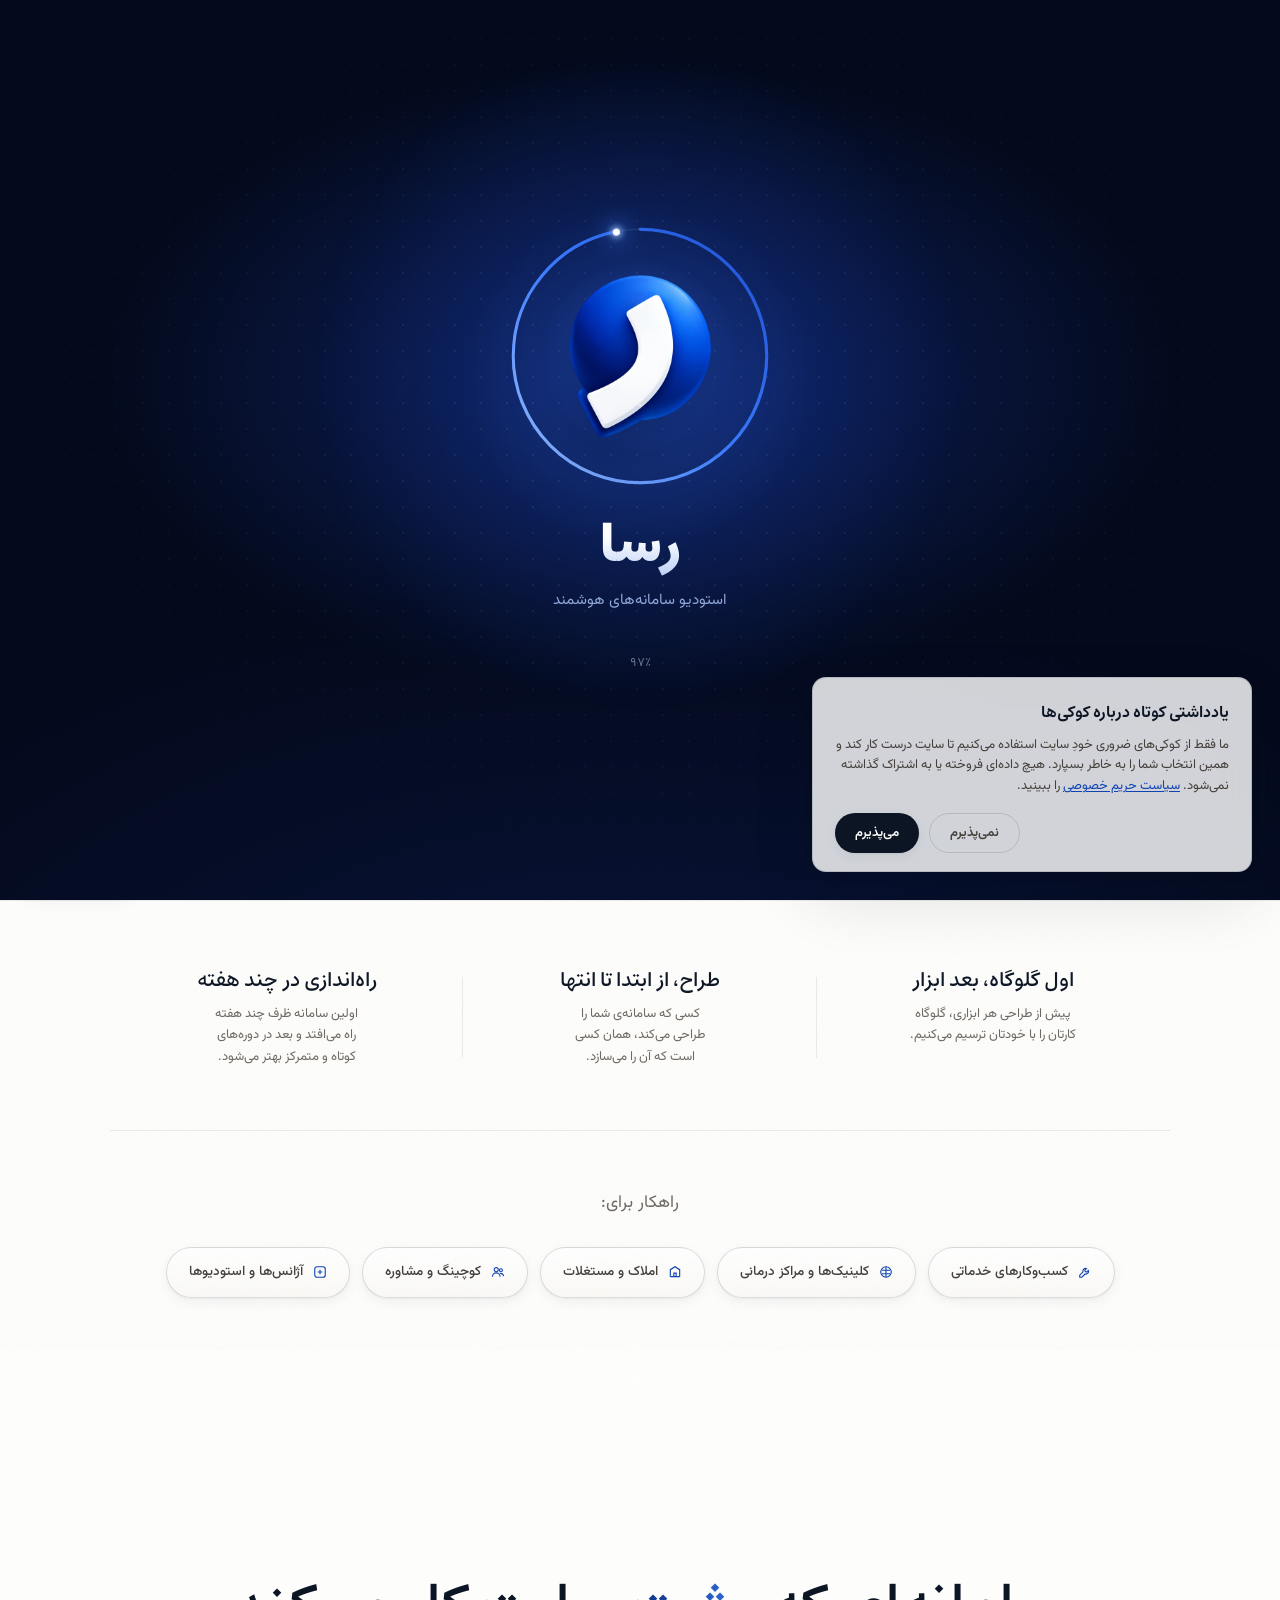
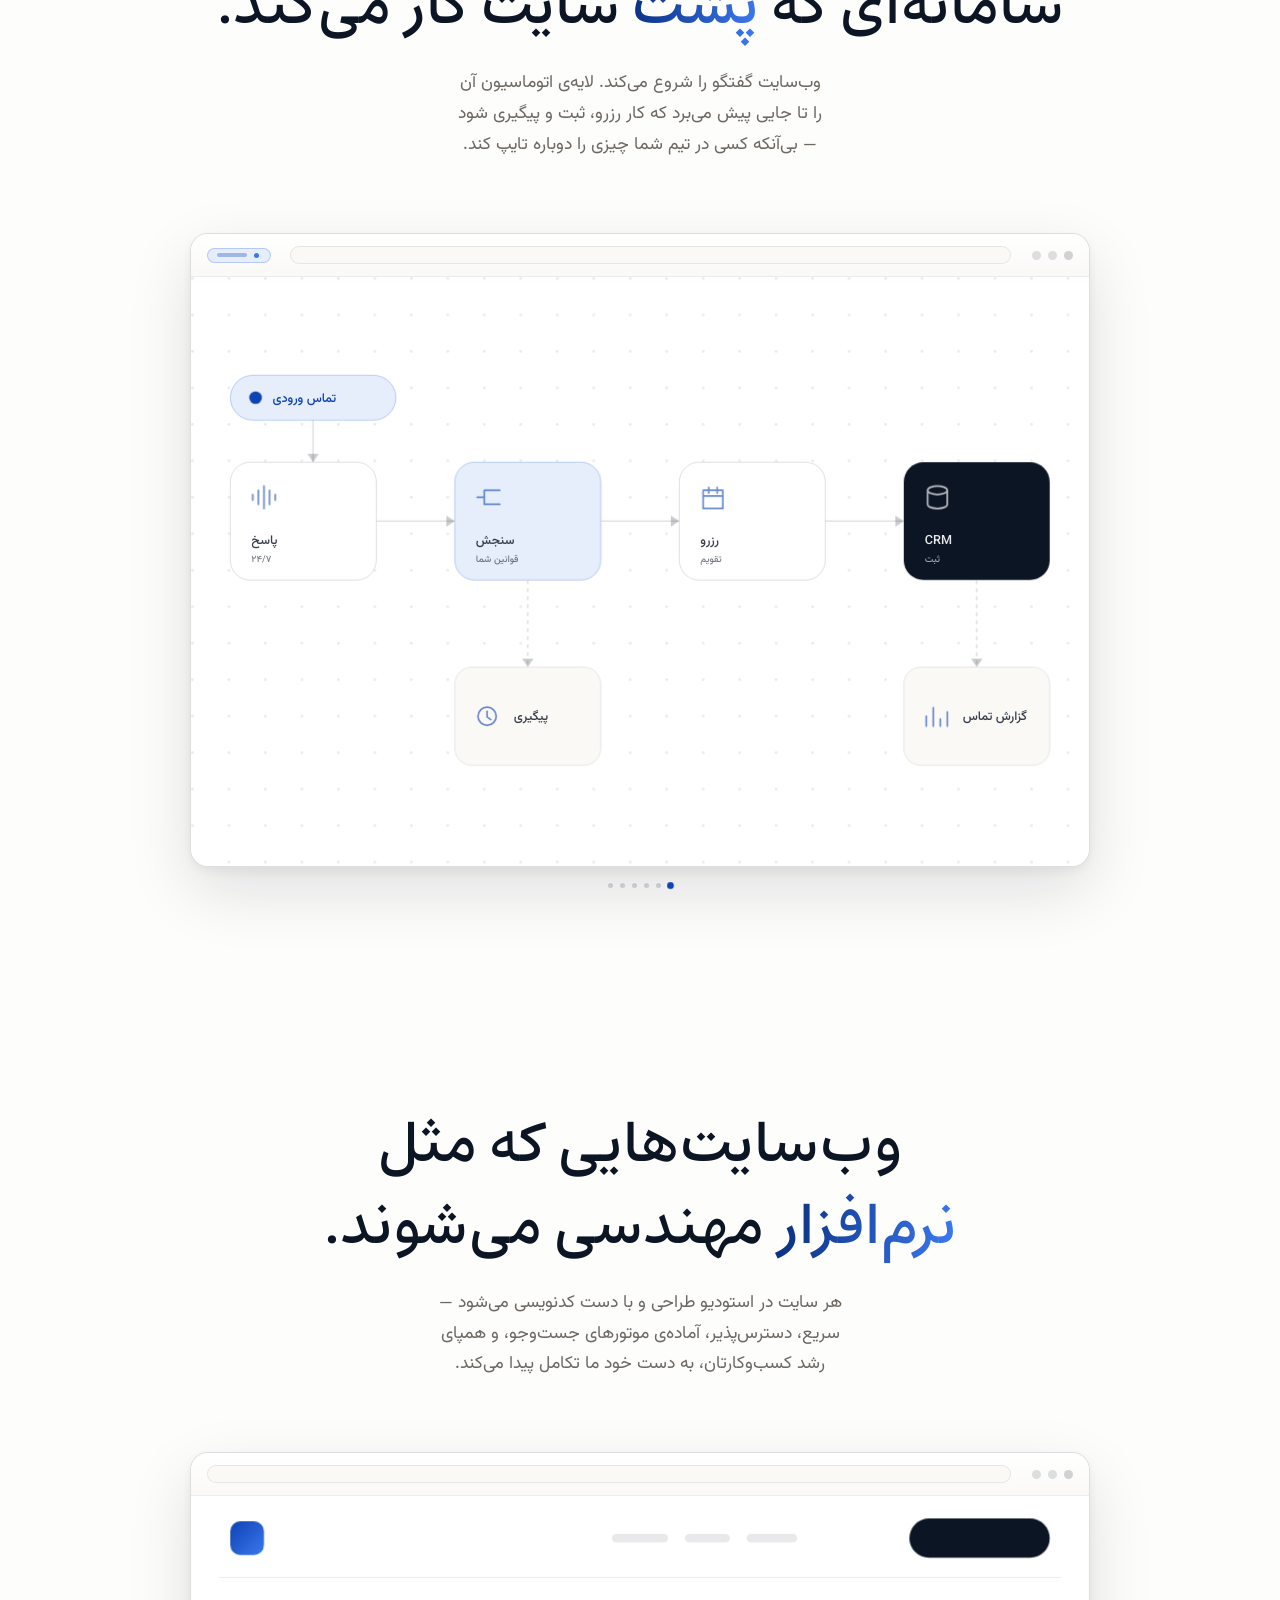
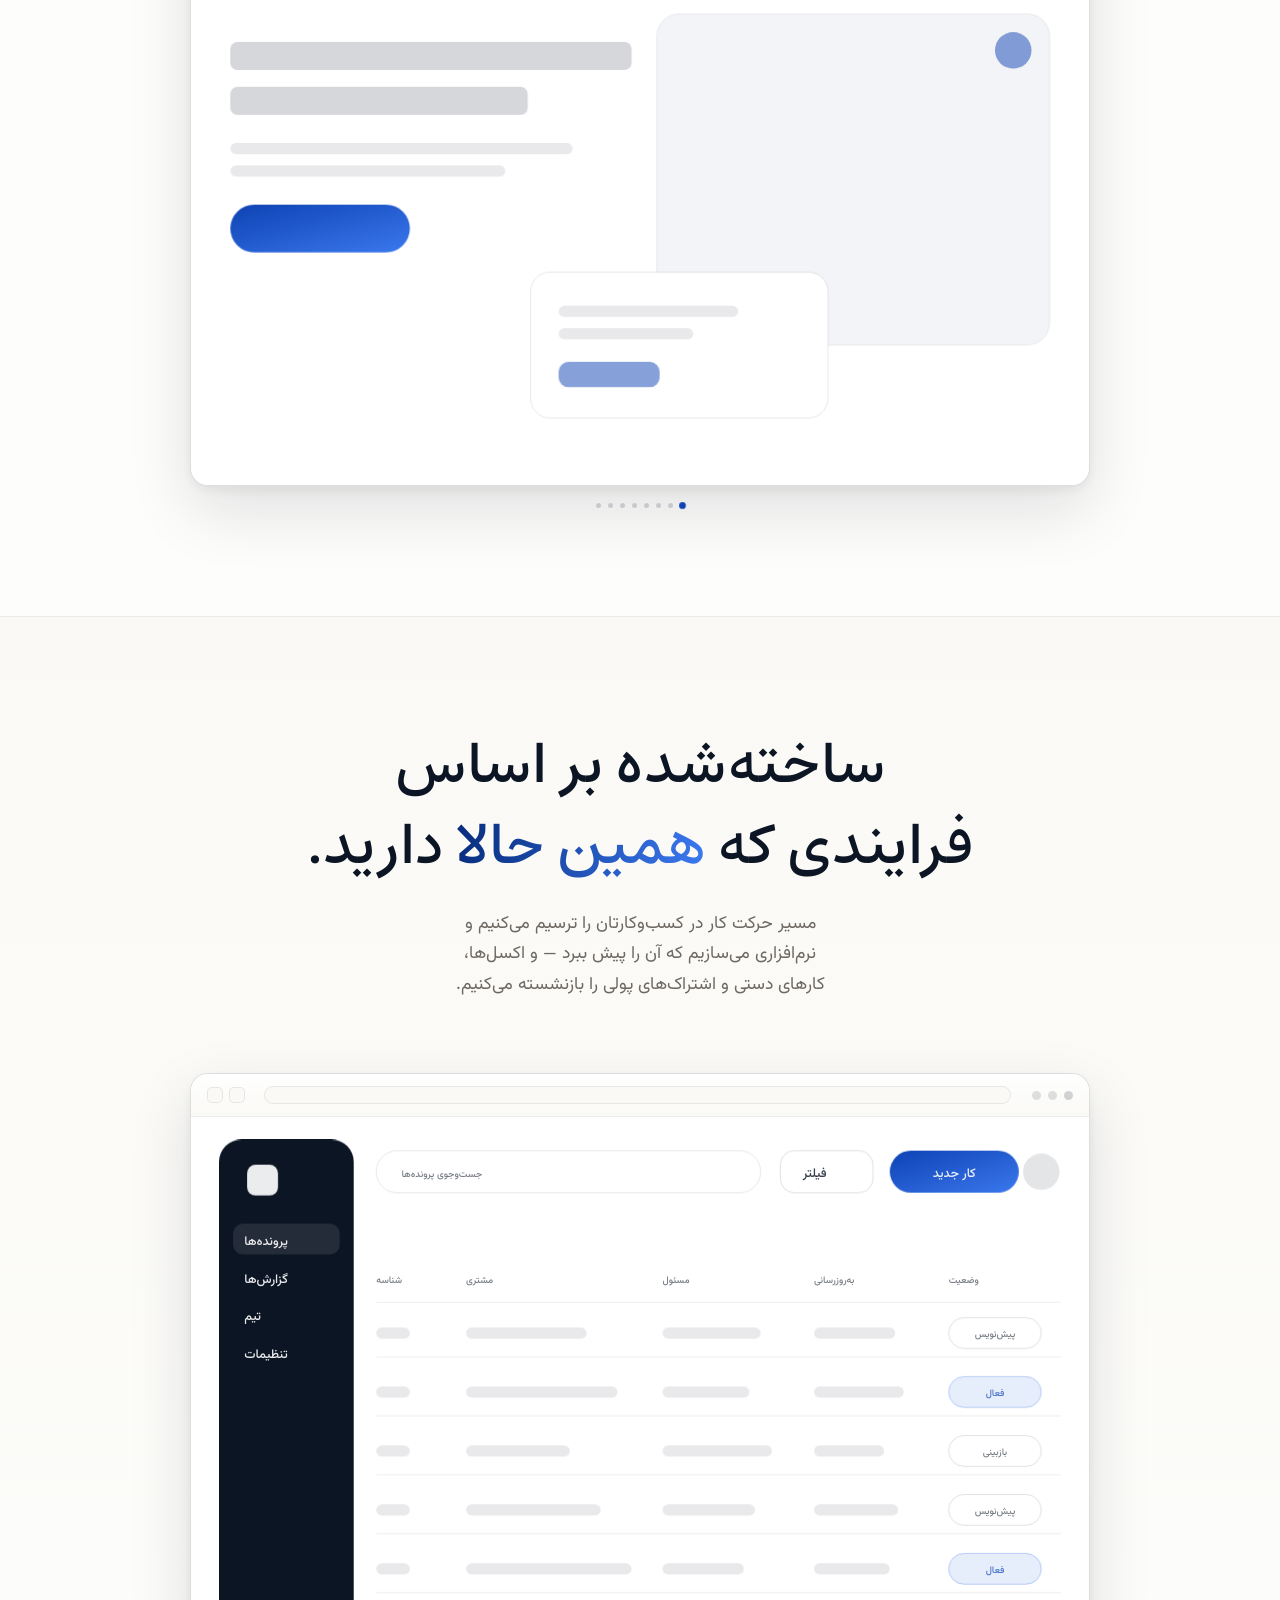
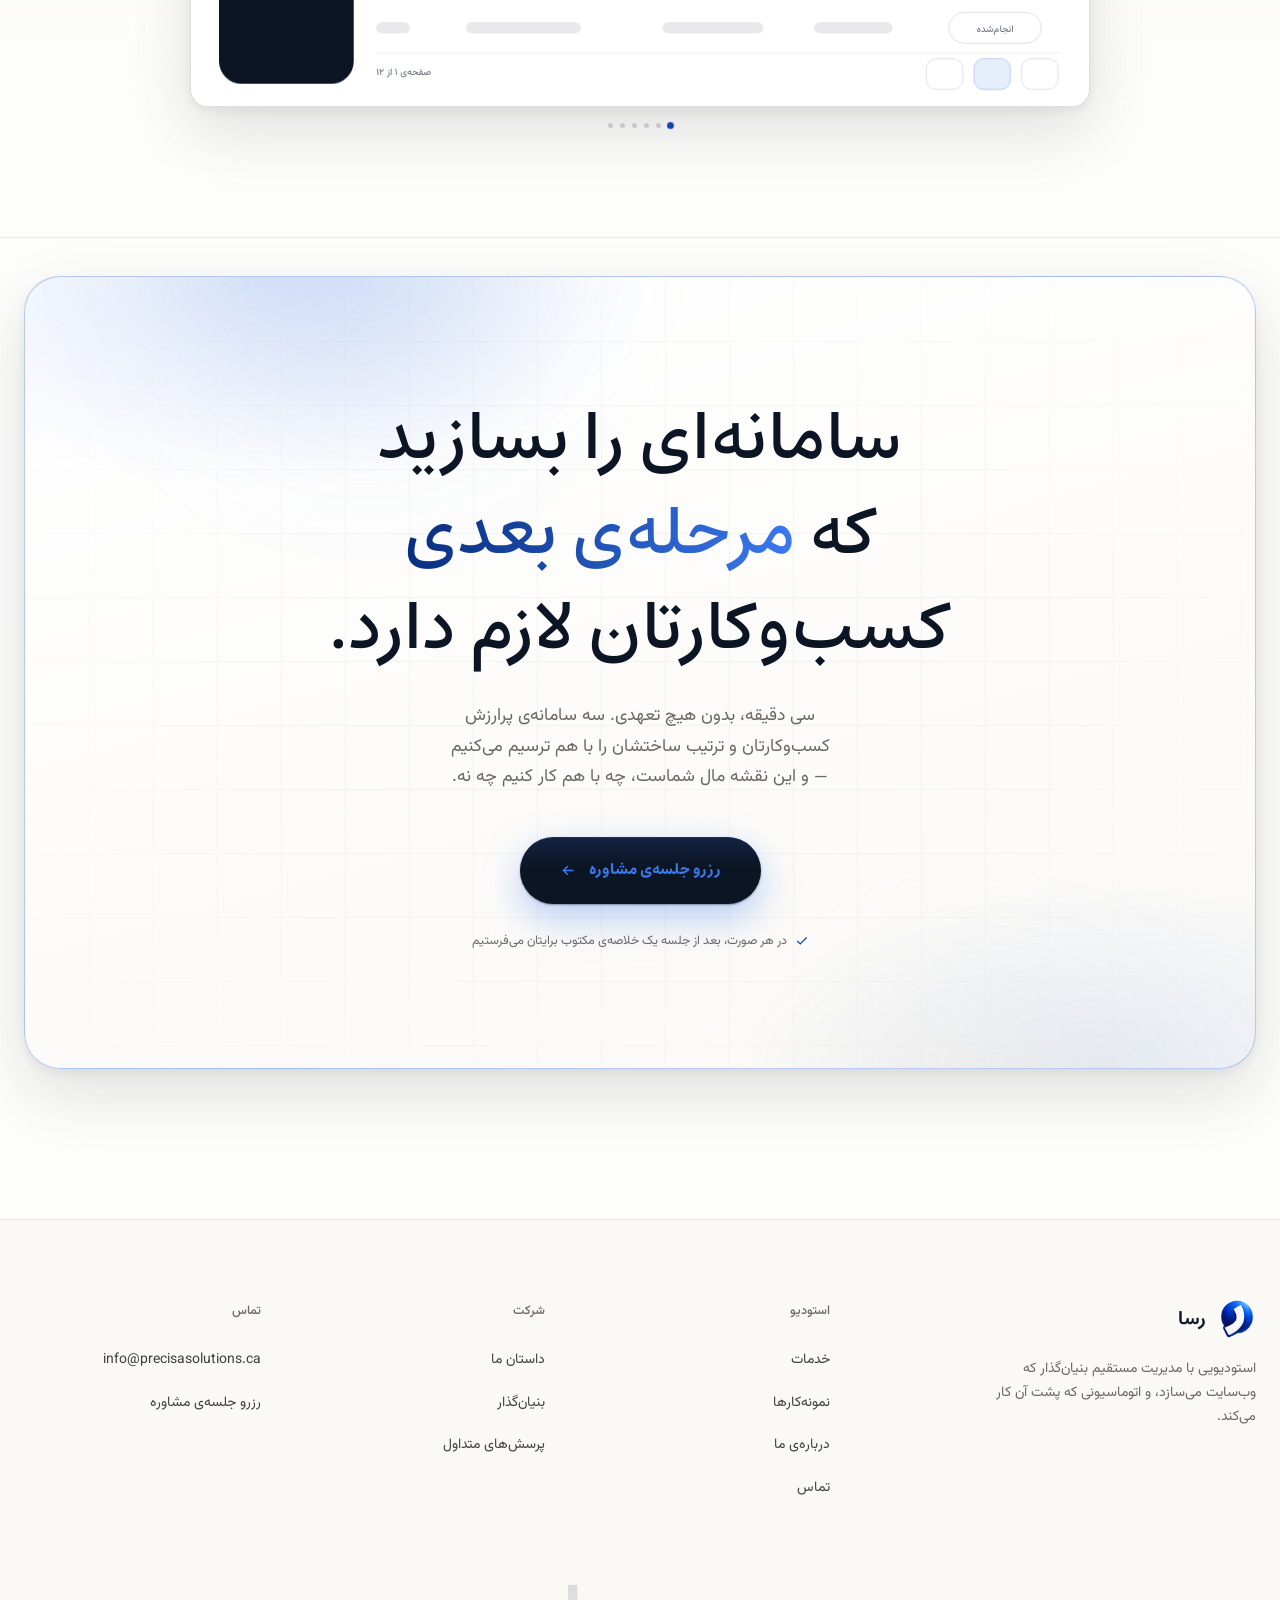
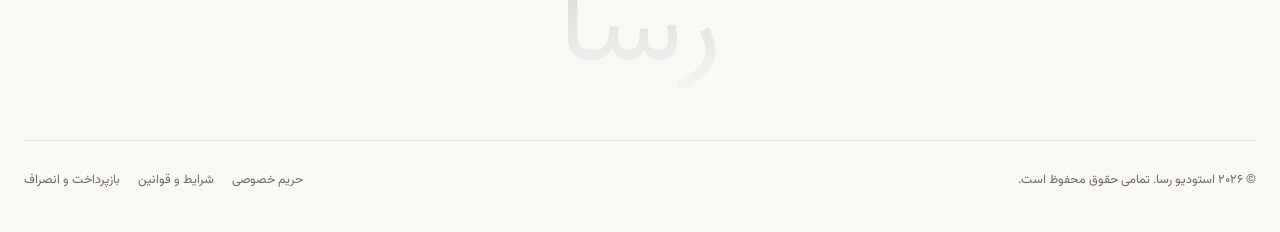
==== commit 3a075341: "Persian terms, privacy and refund pages under Iranian law terms.html, privacy.html and refund.html, " ====
--- a/index.html
+++ b/index.html
@@ -13,7 +13,7 @@
 <link rel="apple-touch-icon" href="images/rasa-favicon-180.png?v=b11100e2" />
 <link rel="stylesheet" href="assets/styles.css?v=d7fb3064" />
 <link rel="stylesheet" href="assets/enhance.css?v=0a8f33a8" />
-<link rel="stylesheet" href="assets/fa.css?v=b3ec5f79" />
+<link rel="stylesheet" href="assets/fa.css?v=eac8e55b" />
 <link rel="stylesheet" href="assets/rasa-loader.css?v=59e18a69" />
 <link rel="stylesheet" href="assets/rasa-hero.css?v=2279505e" />
 </head>
@@ -1355,16 +1355,16 @@
     <div class="footer-bottom">
       <span>© ۲۰۲۶ استودیو رسا. تمامی حقوق محفوظ است.</span>
       <span class="footer-legal">
-        <a href="https://precisasolutions.ca/privacy.html" hreflang="en">حریم خصوصی <small>(انگلیسی)</small></a>
-        <a href="https://precisasolutions.ca/terms.html" hreflang="en">شرایط استفاده <small>(انگلیسی)</small></a>
-        <a href="https://precisasolutions.ca/refund.html" hreflang="en">بازپرداخت <small>(انگلیسی)</small></a>
+        <a href="privacy.html">حریم خصوصی</a>
+        <a href="terms.html">شرایط و قوانین</a>
+        <a href="refund.html">بازپرداخت و انصراف</a>
       </span>
     </div>
   </div>
 </footer>
 
 <script src="assets/observe.js?v=75a89b3e"></script>
-<script src="assets/cookies.js?v=c6eeff89"></script>
+<script src="assets/cookies.js?v=0660cf55"></script>
 <script src="assets/main.js?v=d5700f16"></script>
 <script src="assets/rasa-hero.js?v=e4237e9c"></script>
 <script src="assets/webdev.js?v=3b9b7a20"></script>
--- a/assets/fa.css
+++ b/assets/fa.css
@@ -149,3 +149,23 @@
 /* The logo carries its own shading; a CSS filter on it makes Safari draw it
    at low resolution on retina screens. */
 .nav-logo .brand-mark { filter: none; }
+
+/* ── legal pages (terms.html, privacy.html, refund.html) ───────────── */
+.legal-updated { font-size: 13px; color: var(--ink-mute); }
+.legal-prose { max-width: 760px; margin: 0 auto; }
+.legal-summary {
+  margin-bottom: 30px; padding: 20px 24px;
+  border-radius: var(--radius-sm);
+  background: var(--gold-pale); border: 1px solid rgba(14,67,180,.12);
+}
+.legal-summary b { display: block; margin-bottom: 6px; font-family: var(--font-display); color: var(--gold); }
+.legal-prose h2 {
+  margin: 44px 0 12px;
+  font-family: var(--font-display); font-size: 1.3rem; font-weight: 700; color: var(--ink);
+}
+.legal-prose p, .legal-prose li { font-size: 15.5px; line-height: 2.1; color: var(--ink-soft); }
+.legal-prose p + p { margin-top: 10px; }
+.legal-prose ul { margin-top: 10px; padding-right: 22px; padding-left: 0; }
+.legal-prose li + li { margin-top: 6px; }
+.legal-prose a { color: var(--gold); text-decoration: underline; text-underline-offset: 3px; }
+.legal-prose .legal-law { font-size: 13.5px; color: var(--ink-mute); }
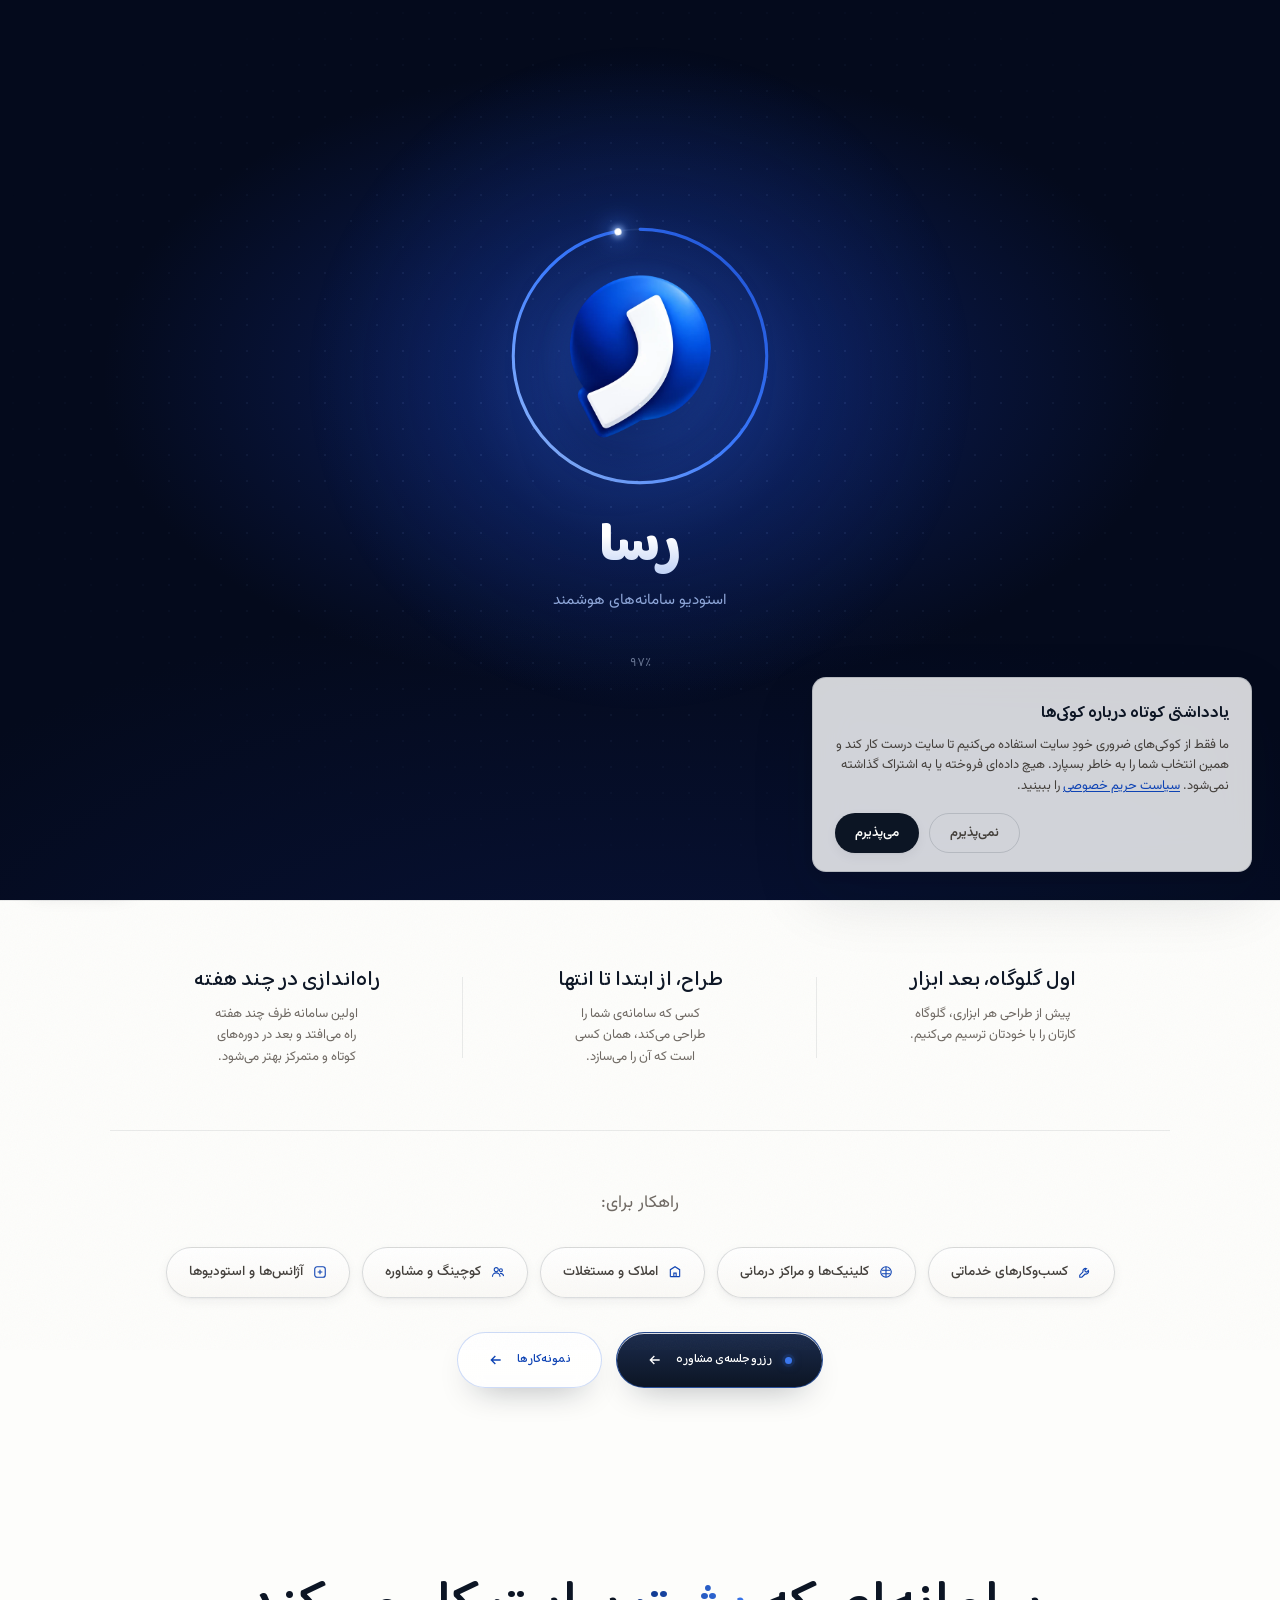
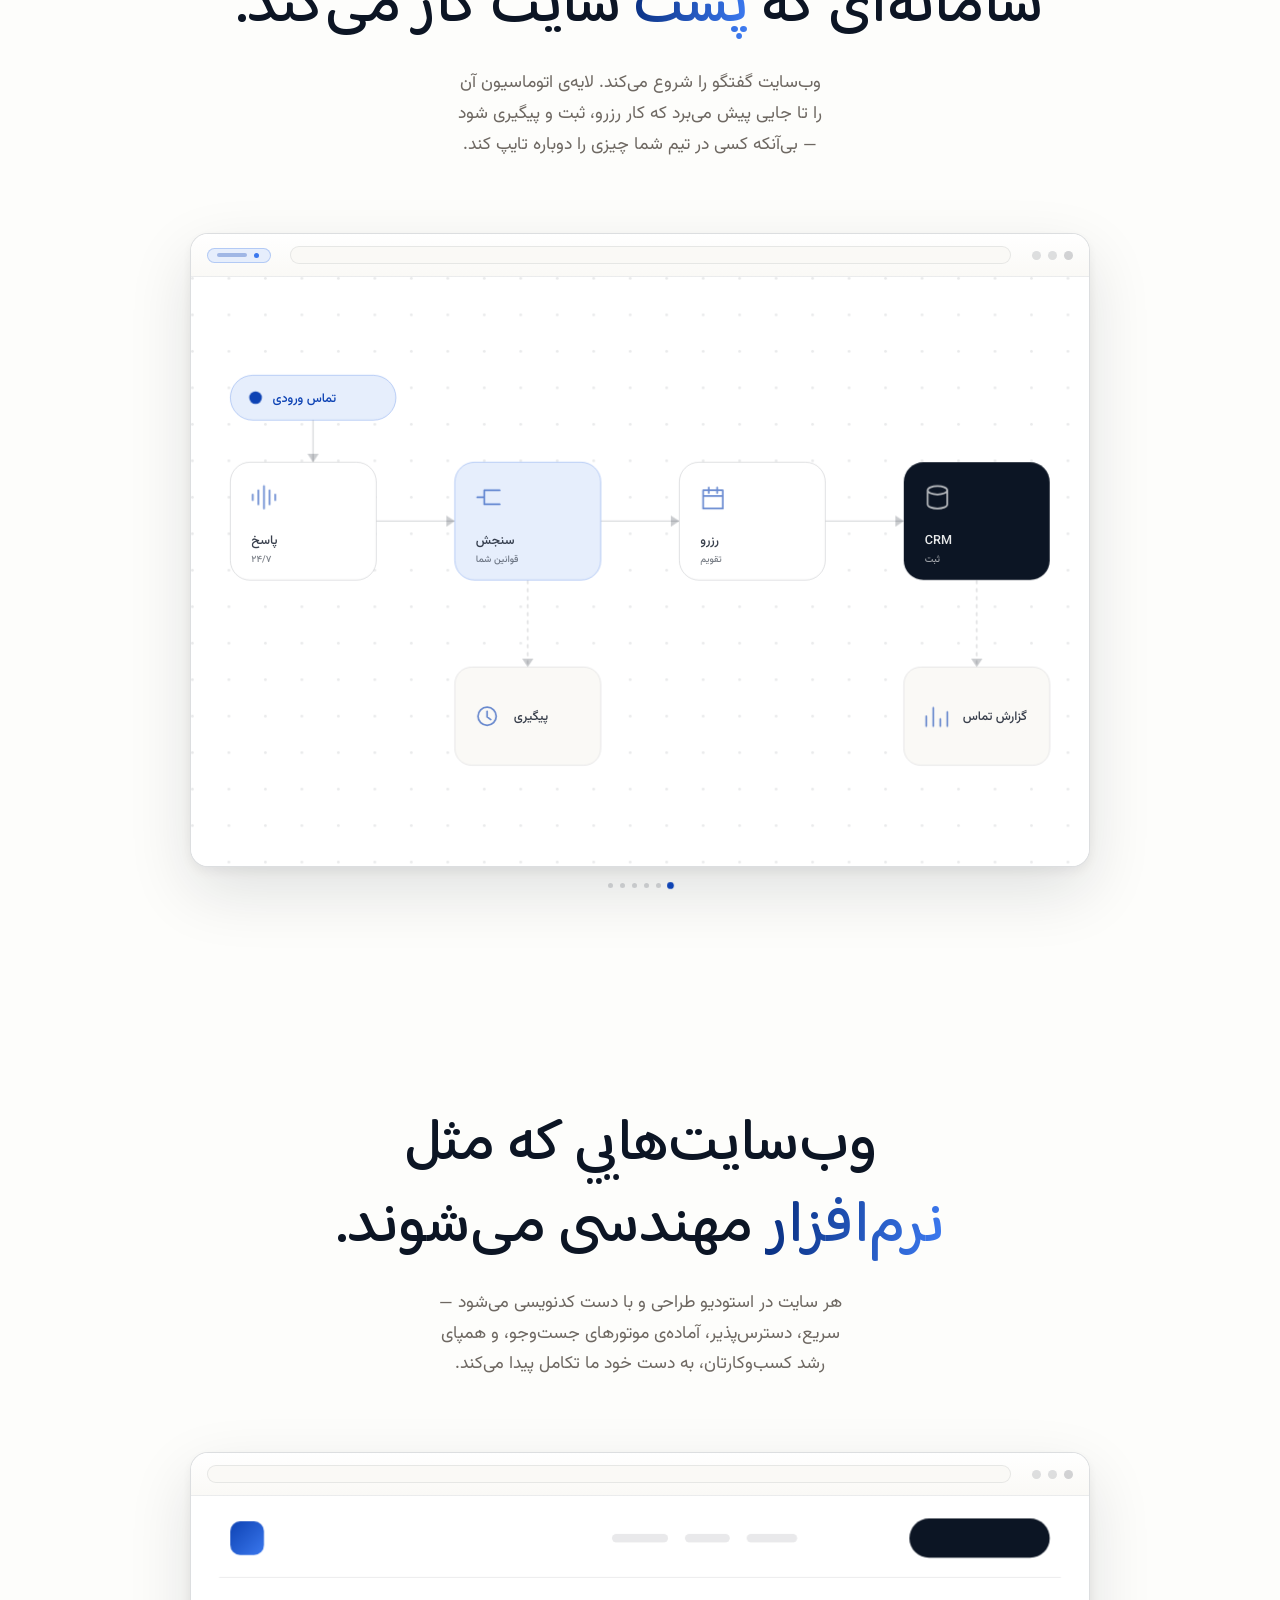
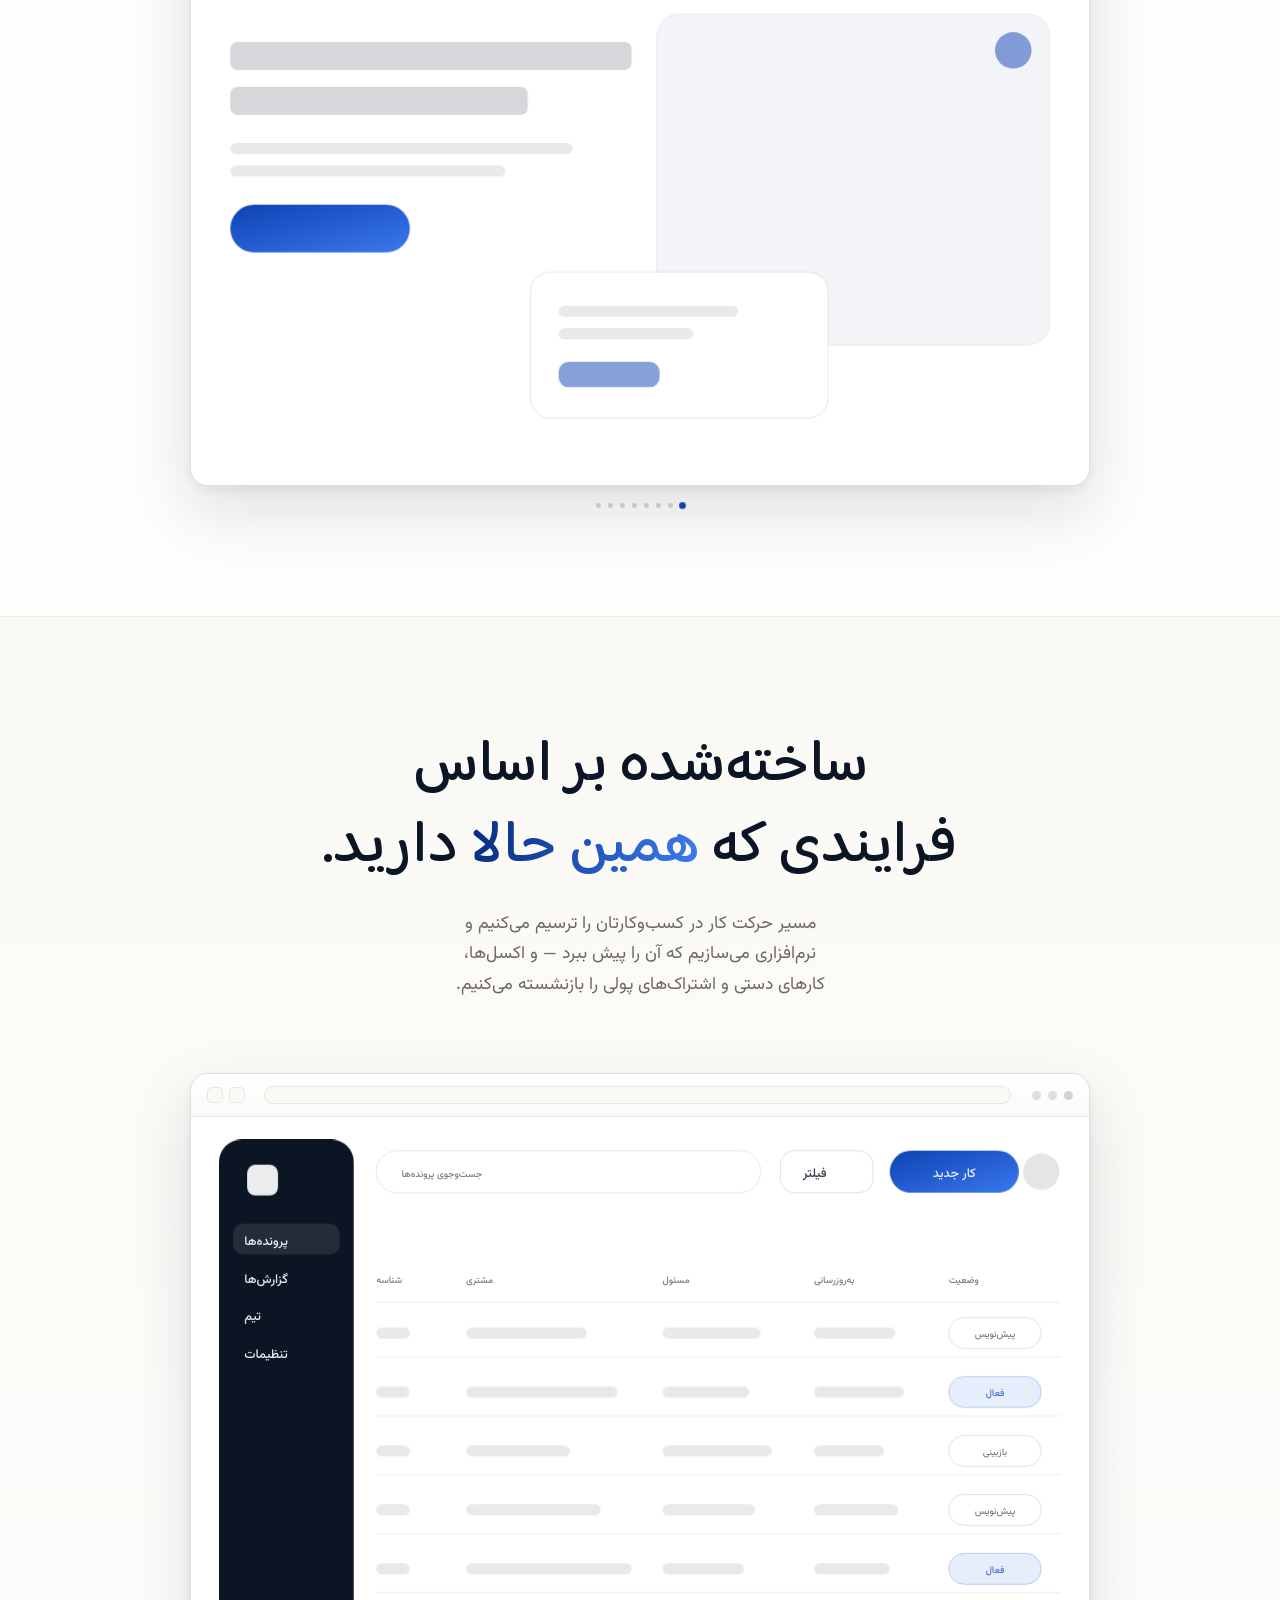
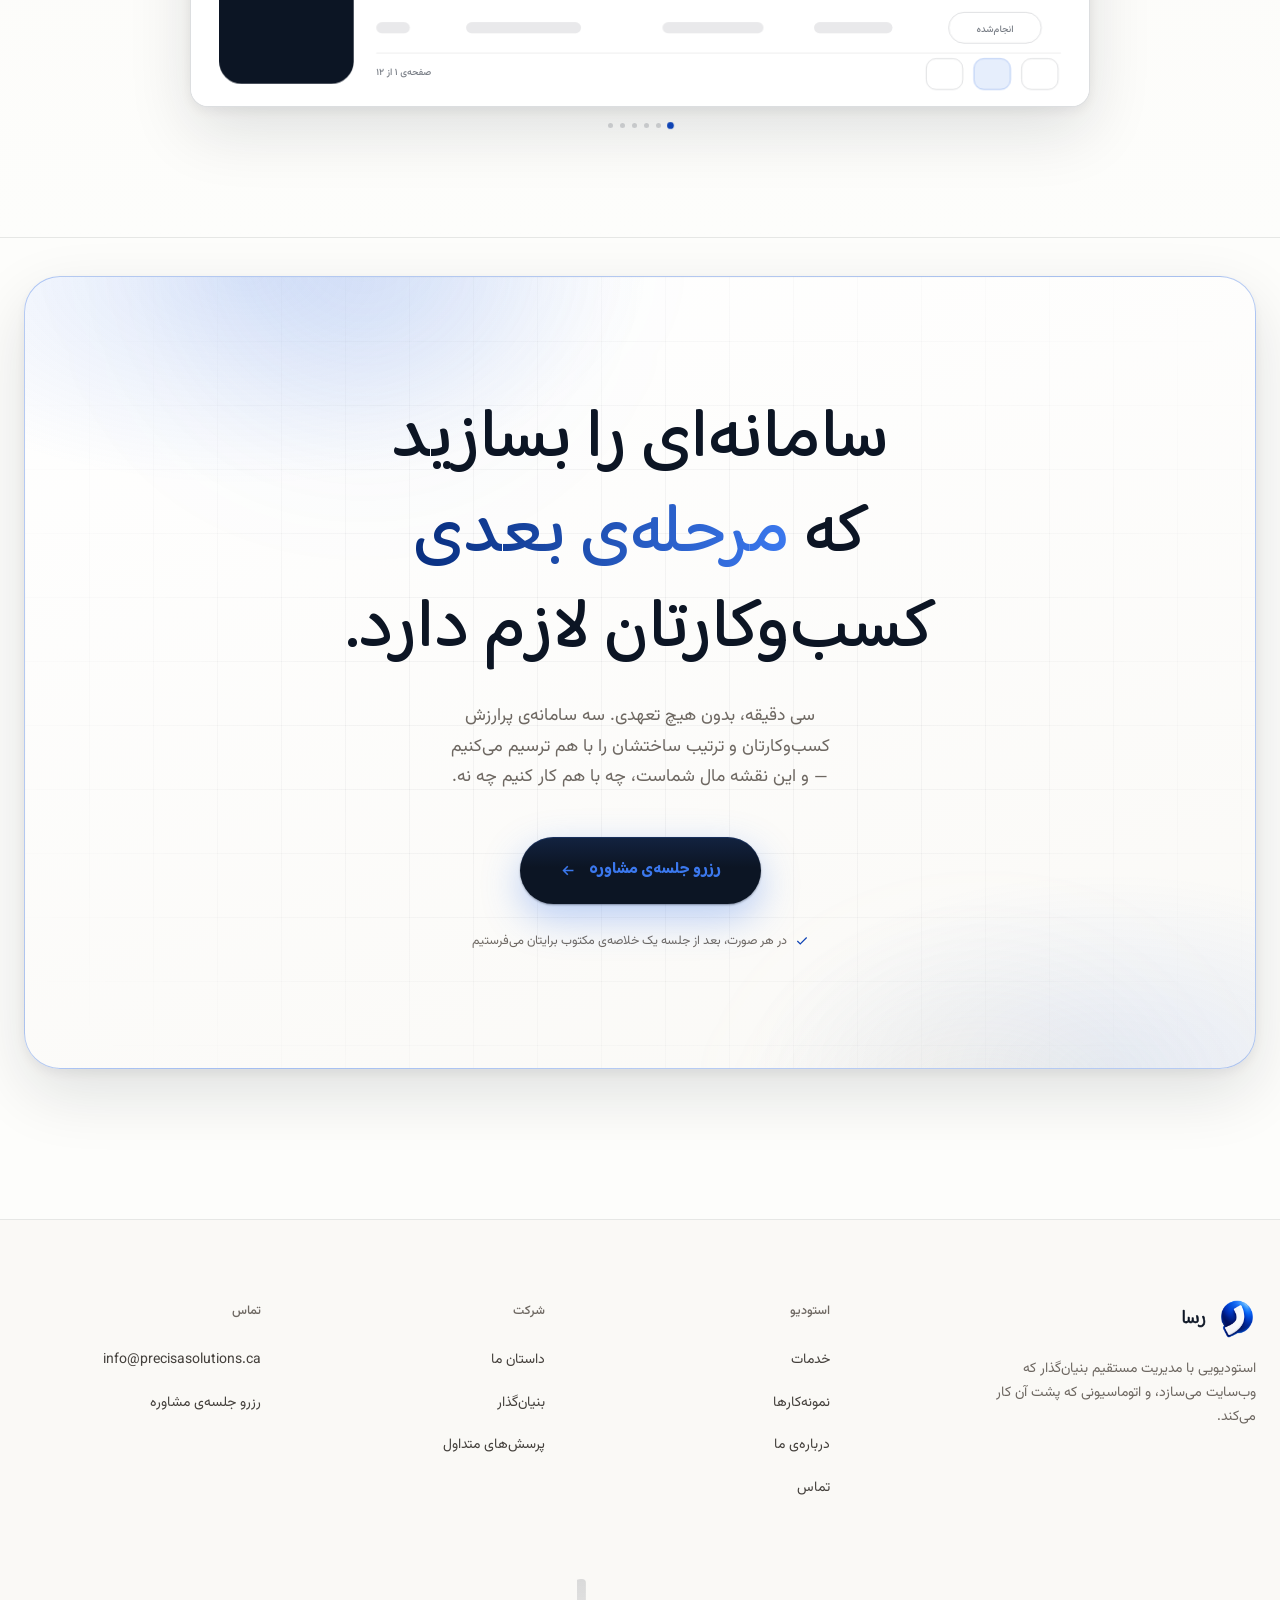
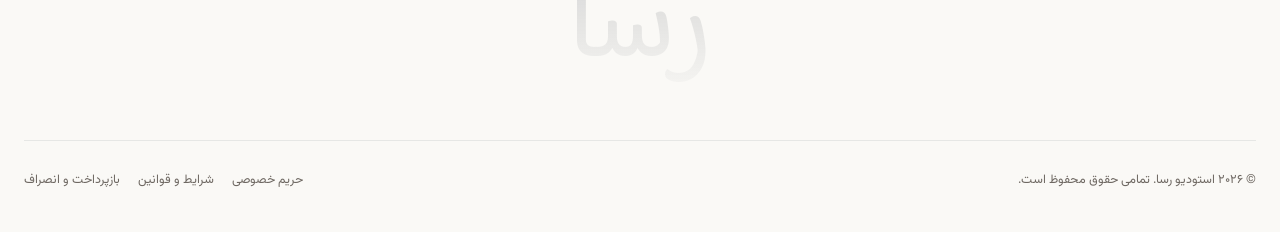
==== commit 5e671d91: "Headings in Baloo Bhaijaan 2 Baloo Bhaijaan 2 (OFL, variable 400-800) replaces Estedad for headings," ====
--- a/index.html
+++ b/index.html
@@ -13,7 +13,7 @@
 <link rel="apple-touch-icon" href="images/rasa-favicon-180.png?v=b11100e2" />
 <link rel="stylesheet" href="assets/styles.css?v=d7fb3064" />
 <link rel="stylesheet" href="assets/enhance.css?v=0a8f33a8" />
-<link rel="stylesheet" href="assets/fa.css?v=eac8e55b" />
+<link rel="stylesheet" href="assets/fa.css?v=b669aea0" />
 <link rel="stylesheet" href="assets/rasa-loader.css?v=59e18a69" />
 <link rel="stylesheet" href="assets/rasa-hero.css?v=2279505e" />
 </head>
@@ -1365,7 +1365,7 @@
 
 <script src="assets/observe.js?v=75a89b3e"></script>
 <script src="assets/cookies.js?v=0660cf55"></script>
-<script src="assets/main.js?v=d5700f16"></script>
+<script src="assets/main.js?v=12afeda2"></script>
 <script src="assets/rasa-hero.js?v=e4237e9c"></script>
 <script src="assets/webdev.js?v=3b9b7a20"></script>
 </body>
--- a/assets/fa.css
+++ b/assets/fa.css
@@ -7,9 +7,10 @@
 
 /* Fonts are self-hosted on purpose: Google Fonts is unreliable from
    inside Iran.
-   · 'Estedad' sets headings, buttons and labels: sharp and modern,
-     designed for Persian, cut down to Persian + basic Latin and weights
-     300–900 (74 KB). Licence: fonts/estedad/OFL.txt
+   · 'Baloo Bhaijaan 2' sets headings, buttons and labels: bold and
+     rounded, with full Persian coverage; one variable file for weights
+     400–800 (71 KB; heavier requests settle on 800).
+     Licence: fonts/baloo-bhaijaan-2/OFL.txt
    · 'Vazirmatn' sets the running text, one variable file for every
      weight. Licence: fonts/vazirmatn/OFL.txt
      The Persian copy writes its numbers in Persian numerals itself.
@@ -19,7 +20,7 @@
      styles size their text columns with is measured from the "0" glyph,
      and the Persian zero is a dot — every capped heading and paragraph
      came out a third narrower. */
-@font-face { font-family: 'Estedad'; font-style: normal; font-weight: 300 900; font-display: swap; src: url('fonts/estedad/Estedad-Variable.woff2') format('woff2'); }
+@font-face { font-family: 'Baloo Bhaijaan 2'; font-style: normal; font-weight: 400 800; font-display: swap; src: url('fonts/baloo-bhaijaan-2/BalooBhaijaan2-Variable.woff2') format('woff2'); }
 @font-face { font-family: 'Vazirmatn'; font-style: normal; font-weight: 100 900; font-display: swap; src: url('fonts/vazirmatn/Vazirmatn-Variable.woff2') format('woff2'); }
 @font-face { font-family: 'Rasa Digits'; font-weight: 300; font-display: swap; unicode-range: U+0030-0039; src: url('fonts/vazirmatn/Vazirmatn-FD-digits-Light.woff2') format('woff2'); }
 @font-face { font-family: 'Rasa Digits'; font-weight: 400; font-display: swap; unicode-range: U+0030-0039; src: url('fonts/vazirmatn/Vazirmatn-FD-digits-Regular.woff2') format('woff2'); }
@@ -28,8 +29,8 @@
 @font-face { font-family: 'Rasa Digits'; font-weight: 700; font-display: swap; unicode-range: U+0030-0039; src: url('fonts/vazirmatn/Vazirmatn-FD-digits-Bold.woff2') format('woff2'); }
 
 :root {
-  --font-display: 'Estedad', 'Vazirmatn', Tahoma, sans-serif;
-  --font-brand:   'Estedad', 'Vazirmatn', Tahoma, sans-serif;
+  --font-display: 'Baloo Bhaijaan 2', 'Vazirmatn', Tahoma, sans-serif;
+  --font-brand:   'Baloo Bhaijaan 2', 'Vazirmatn', Tahoma, sans-serif;
   --font-body:    'Vazirmatn', Tahoma, sans-serif;
   --font-mono:    'Vazirmatn', Tahoma, sans-serif;
 }
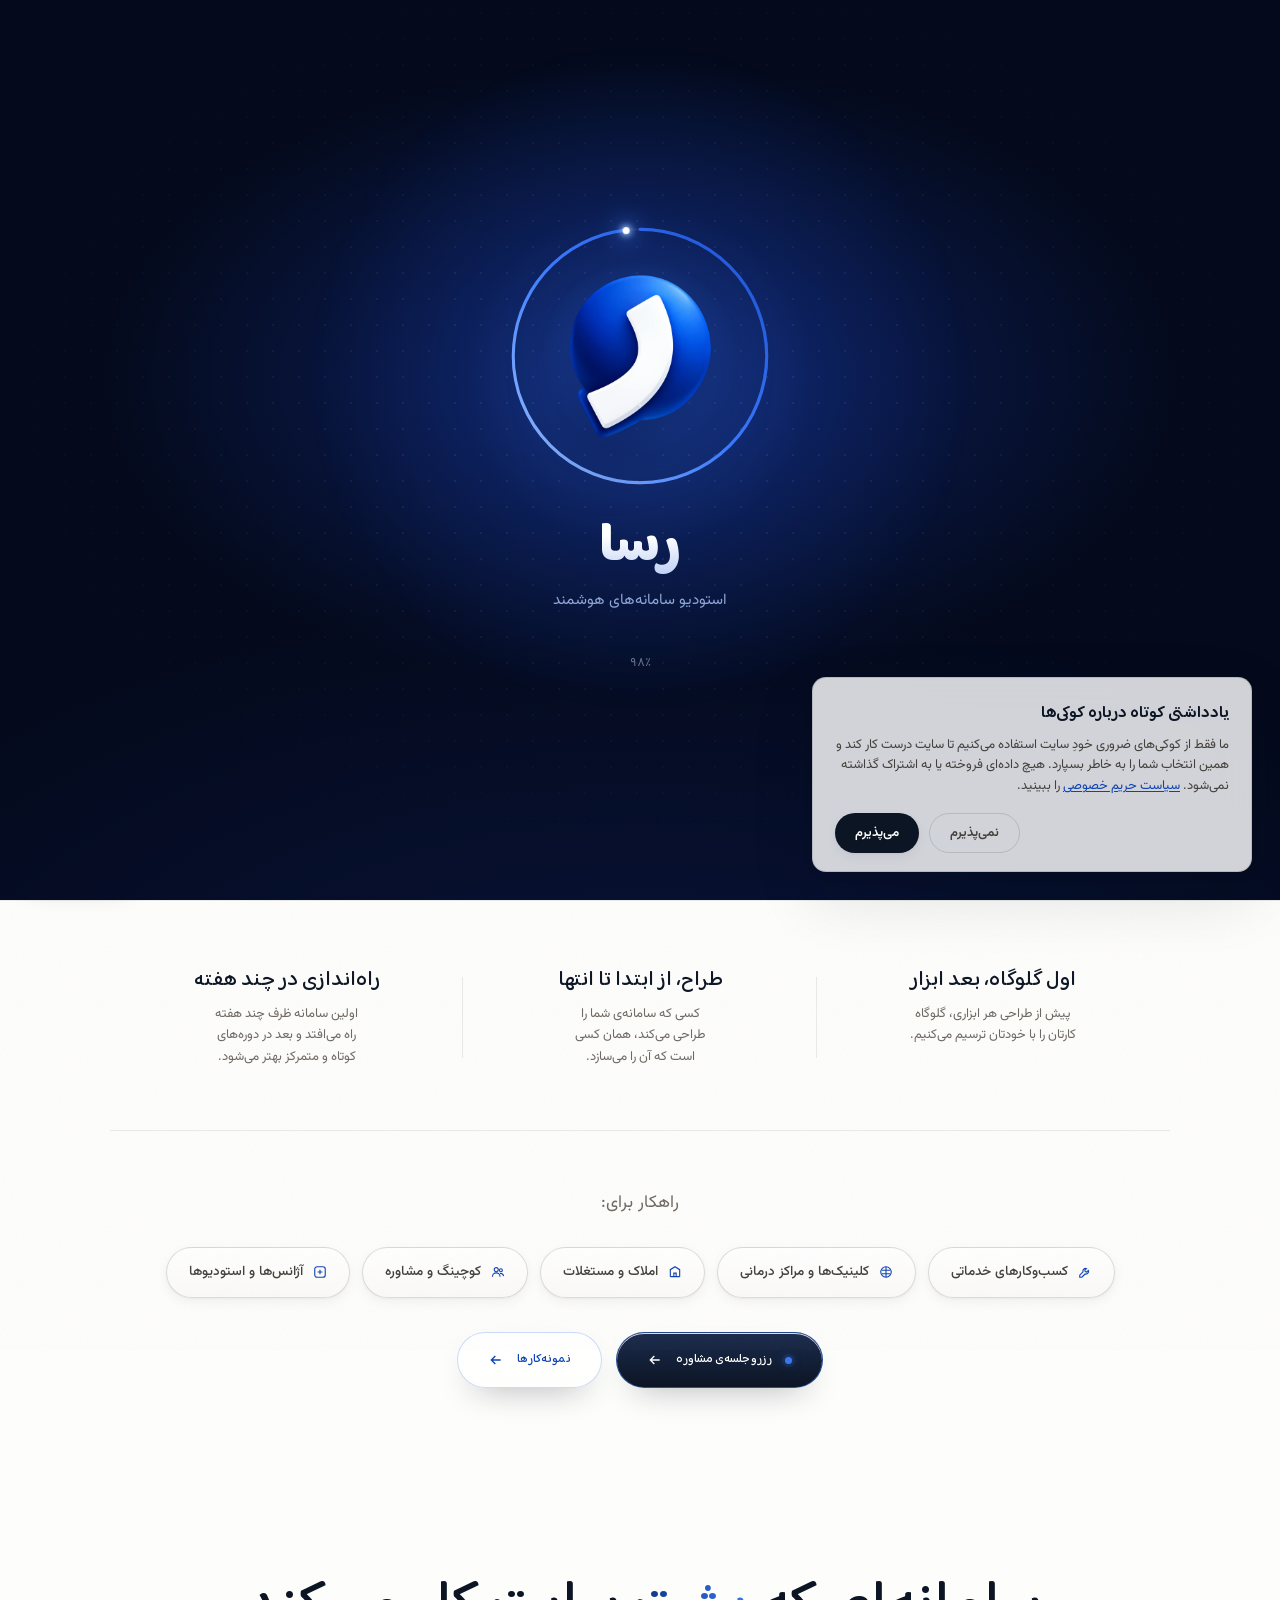
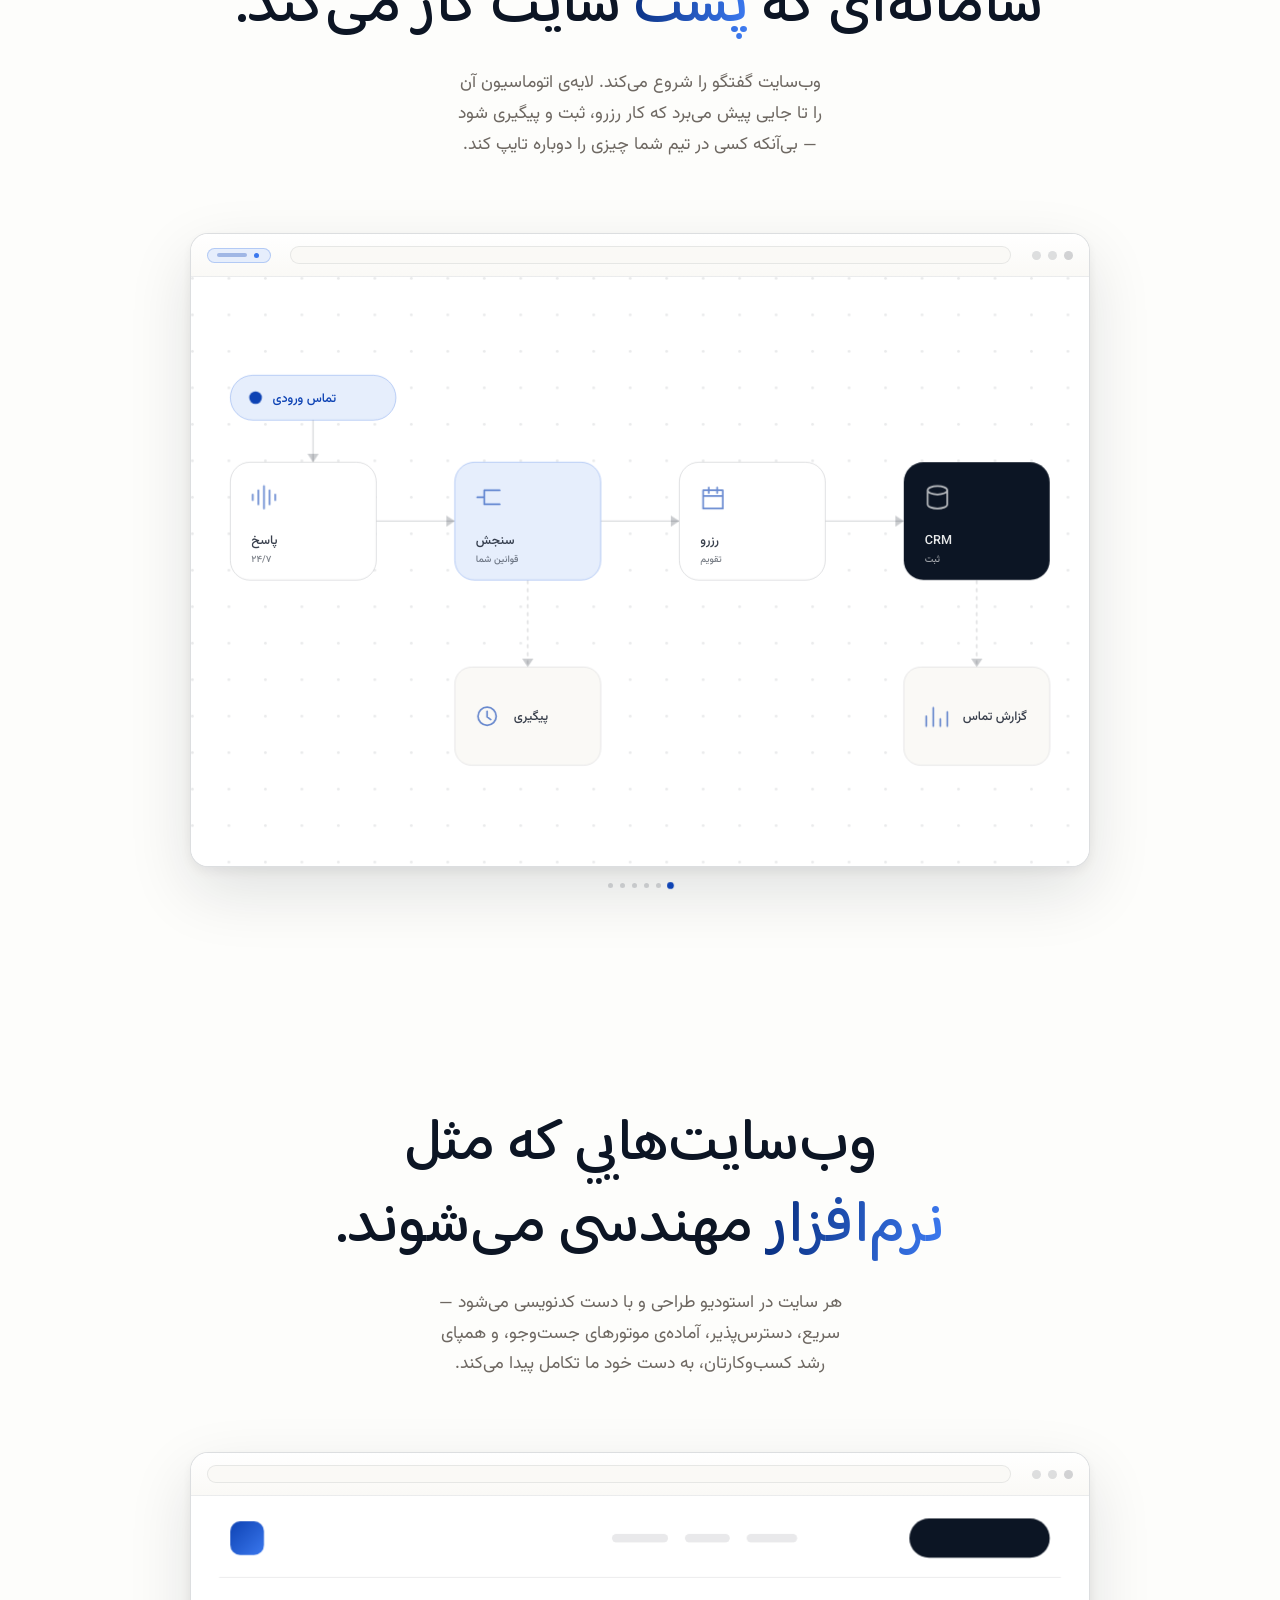
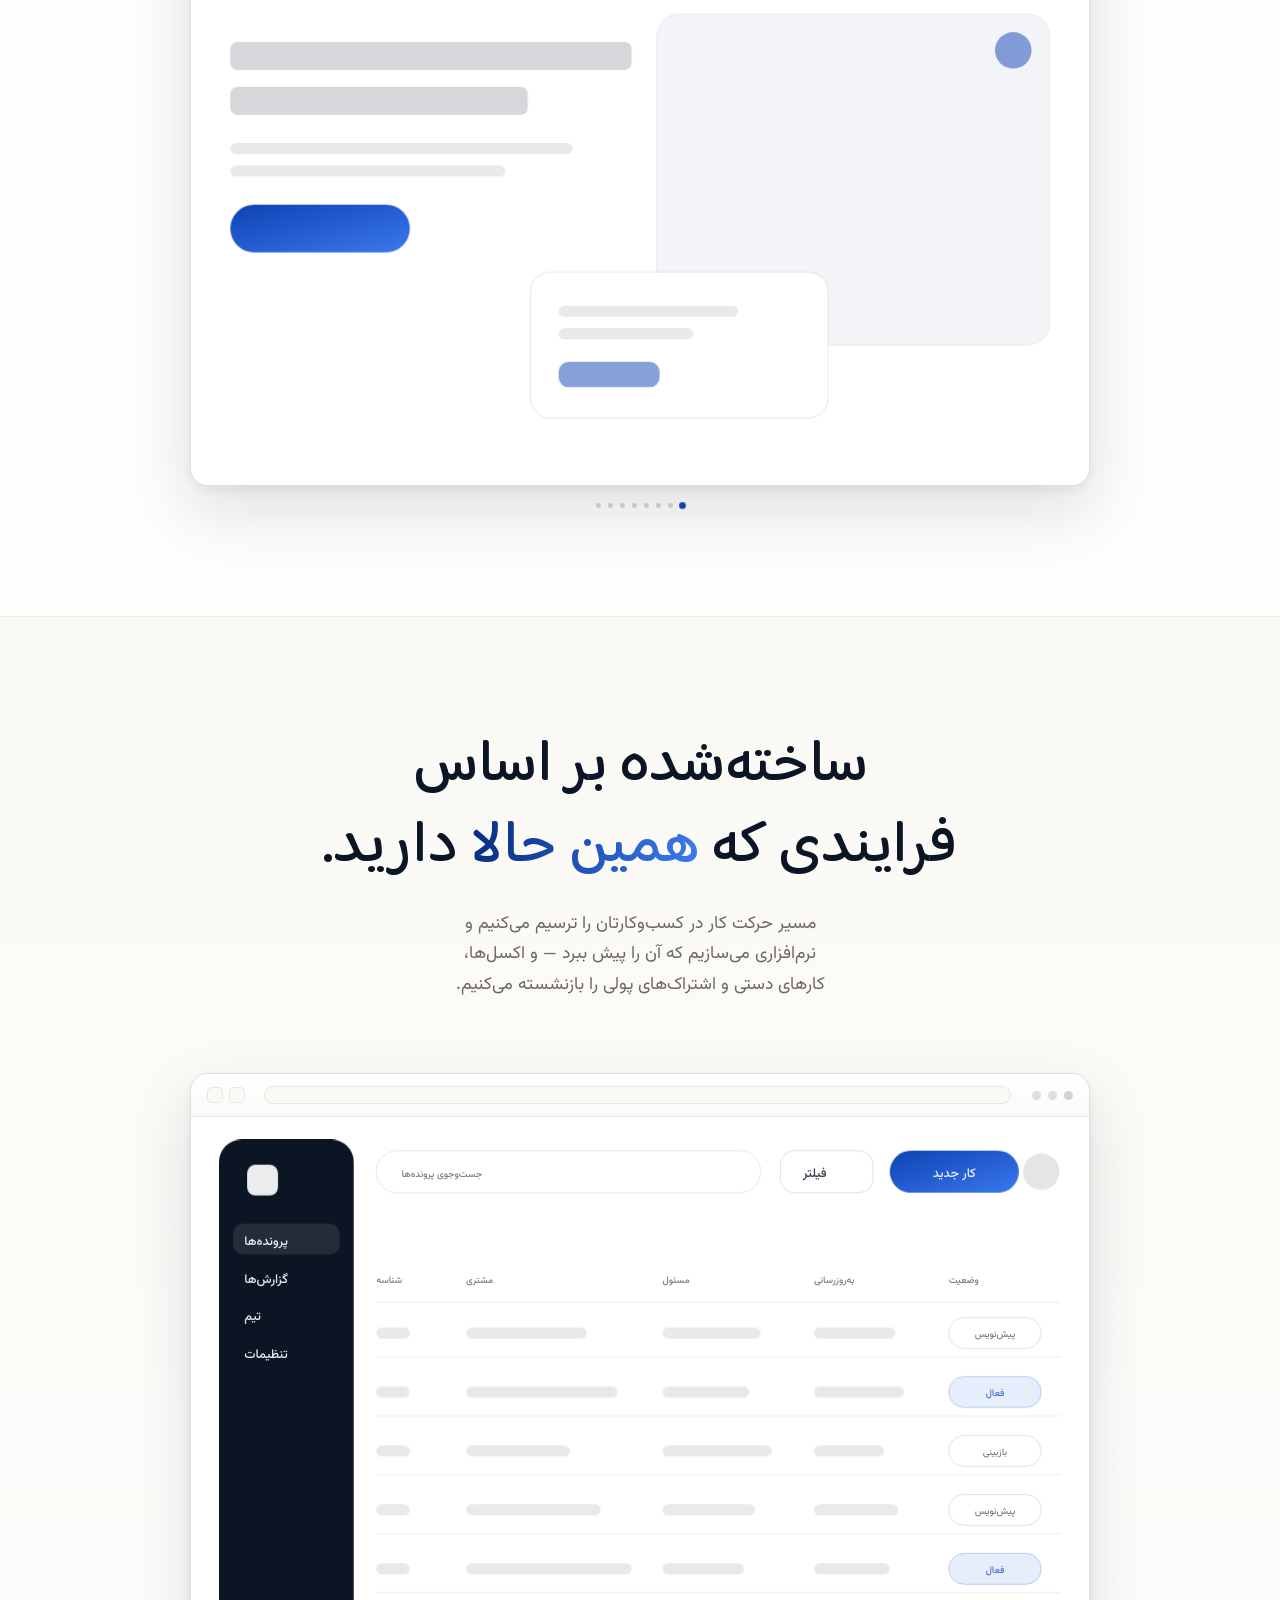
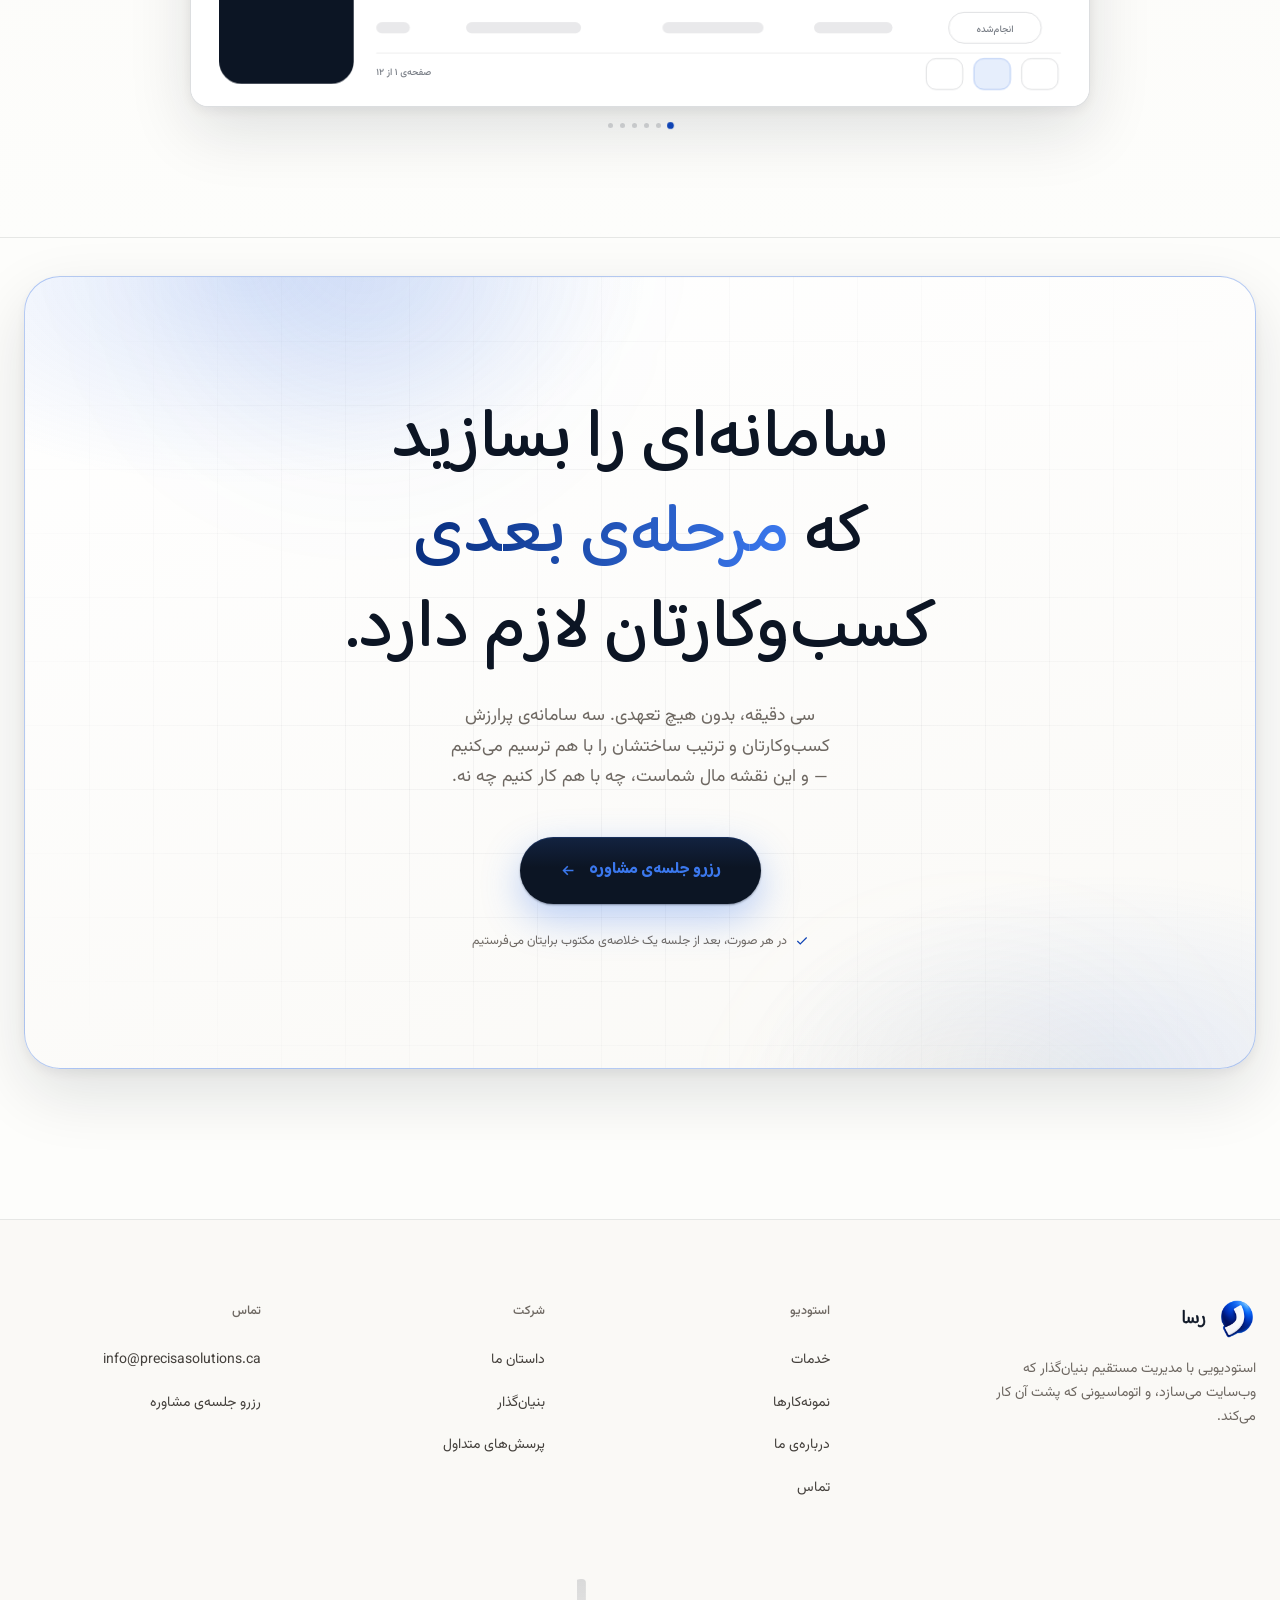
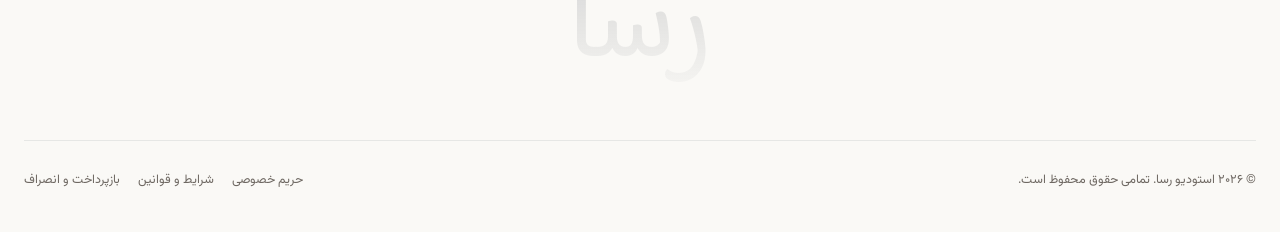
==== commit 32dc1508: "Calmer hero on phones, smaller buttons On screens up to 600px: the two CTAs sit side by side at a co" ====
--- a/index.html
+++ b/index.html
@@ -13,9 +13,9 @@
 <link rel="apple-touch-icon" href="images/rasa-favicon-180.png?v=b11100e2" />
 <link rel="stylesheet" href="assets/styles.css?v=d7fb3064" />
 <link rel="stylesheet" href="assets/enhance.css?v=0a8f33a8" />
-<link rel="stylesheet" href="assets/fa.css?v=b669aea0" />
+<link rel="stylesheet" href="assets/fa.css?v=70a34869" />
 <link rel="stylesheet" href="assets/rasa-loader.css?v=59e18a69" />
-<link rel="stylesheet" href="assets/rasa-hero.css?v=2279505e" />
+<link rel="stylesheet" href="assets/rasa-hero.css?v=d695a2c3" />
 </head>
 <body class="home locked">
 
--- a/assets/fa.css
+++ b/assets/fa.css
@@ -170,3 +170,10 @@
 .legal-prose li + li { margin-top: 6px; }
 .legal-prose a { color: var(--gold); text-decoration: underline; text-underline-offset: 3px; }
 .legal-prose .legal-law { font-size: 13.5px; color: var(--ink-mute); }
+
+/* the floating bug-report button, smaller on phones so it doesn't sit on
+   the content (its base styles are injected by main.js) */
+@media (max-width: 600px) {
+  .msbug-fab { padding: 10px !important; box-shadow: 0 6px 16px rgba(12,21,36,.22) !important; }
+  .msbug-fab svg { width: 15px; height: 15px; }
+}
--- a/assets/rasa-hero.css
+++ b/assets/rasa-hero.css
@@ -92,7 +92,7 @@
   color: var(--ink-soft);
 }
 .sj-ctas { display: flex; flex-wrap: wrap; gap: 14px; margin-top: 32px; }
-.sj-ctas .btn-gold, .sj-ctas .btn-ghost { padding: 17px 30px; }
+.sj-ctas .btn-gold, .sj-ctas .btn-ghost { padding: 15px 28px; font-size: 15px; }
 
 /* ── the scene ──────────────────────────────────────────────────────── */
 .sj-visual { width: 100%; }
@@ -891,13 +891,20 @@
   .sj-bg-floor { --floor-x: 50%; }
 }
 @media (max-width: 600px) {
-  .sj-hero { padding: calc(var(--nav-h) + 20px) 16px 44px; }
+  .sj-hero { padding: calc(var(--nav-h) + 20px) 16px 36px; }
   .sj-copy h1 { font-size: clamp(2.1rem, 10.4cqi, 2.6rem); }
-  .sj-ctas { flex-direction: column; }
-  .sj-ctas .btn-gold, .sj-ctas .btn-ghost { width: 100%; }
-  .sj-controls { gap: 10px; }
-  .sj-layers-btn, .sj-phone-btn { padding: 9px 15px 9px 13px; font-size: 13px; }
-  .sj-hint { width: 100%; justify-content: center; font-size: 12px; }
+  .sj-sub { margin-top: 16px; font-size: .95rem; line-height: 1.95; }
+  /* two compact buttons side by side, not two full-width bars */
+  .sj-ctas { gap: 10px; margin-top: 24px; justify-content: center; }
+  .sj-ctas .btn-gold, .sj-ctas .btn-ghost { padding: 12px 18px; font-size: 14px; gap: 8px; }
+  .sj-ctas .btn-gold svg { width: 15px; height: 15px; }
+  /* a calmer scene: just the browser. The phone opens full size from its
+     button (the script uses the overlay at this size), so its small copy,
+     the orbs and the drag hint go */
+  .sj-phone, .sj-cube, .sj-hint { display: none; }
+  .sj-stage { margin-bottom: calc(-72px * var(--sj-scale, 1)); }   /* the room the phone stood in */
+  .sj-controls { gap: 10px; margin-top: 18px; }
+  .sj-layers-btn, .sj-phone-btn { padding: 8px 14px 8px 12px; font-size: 13px; }
 }
 
 /* With reduced motion the scene stays at its resting angle (the script
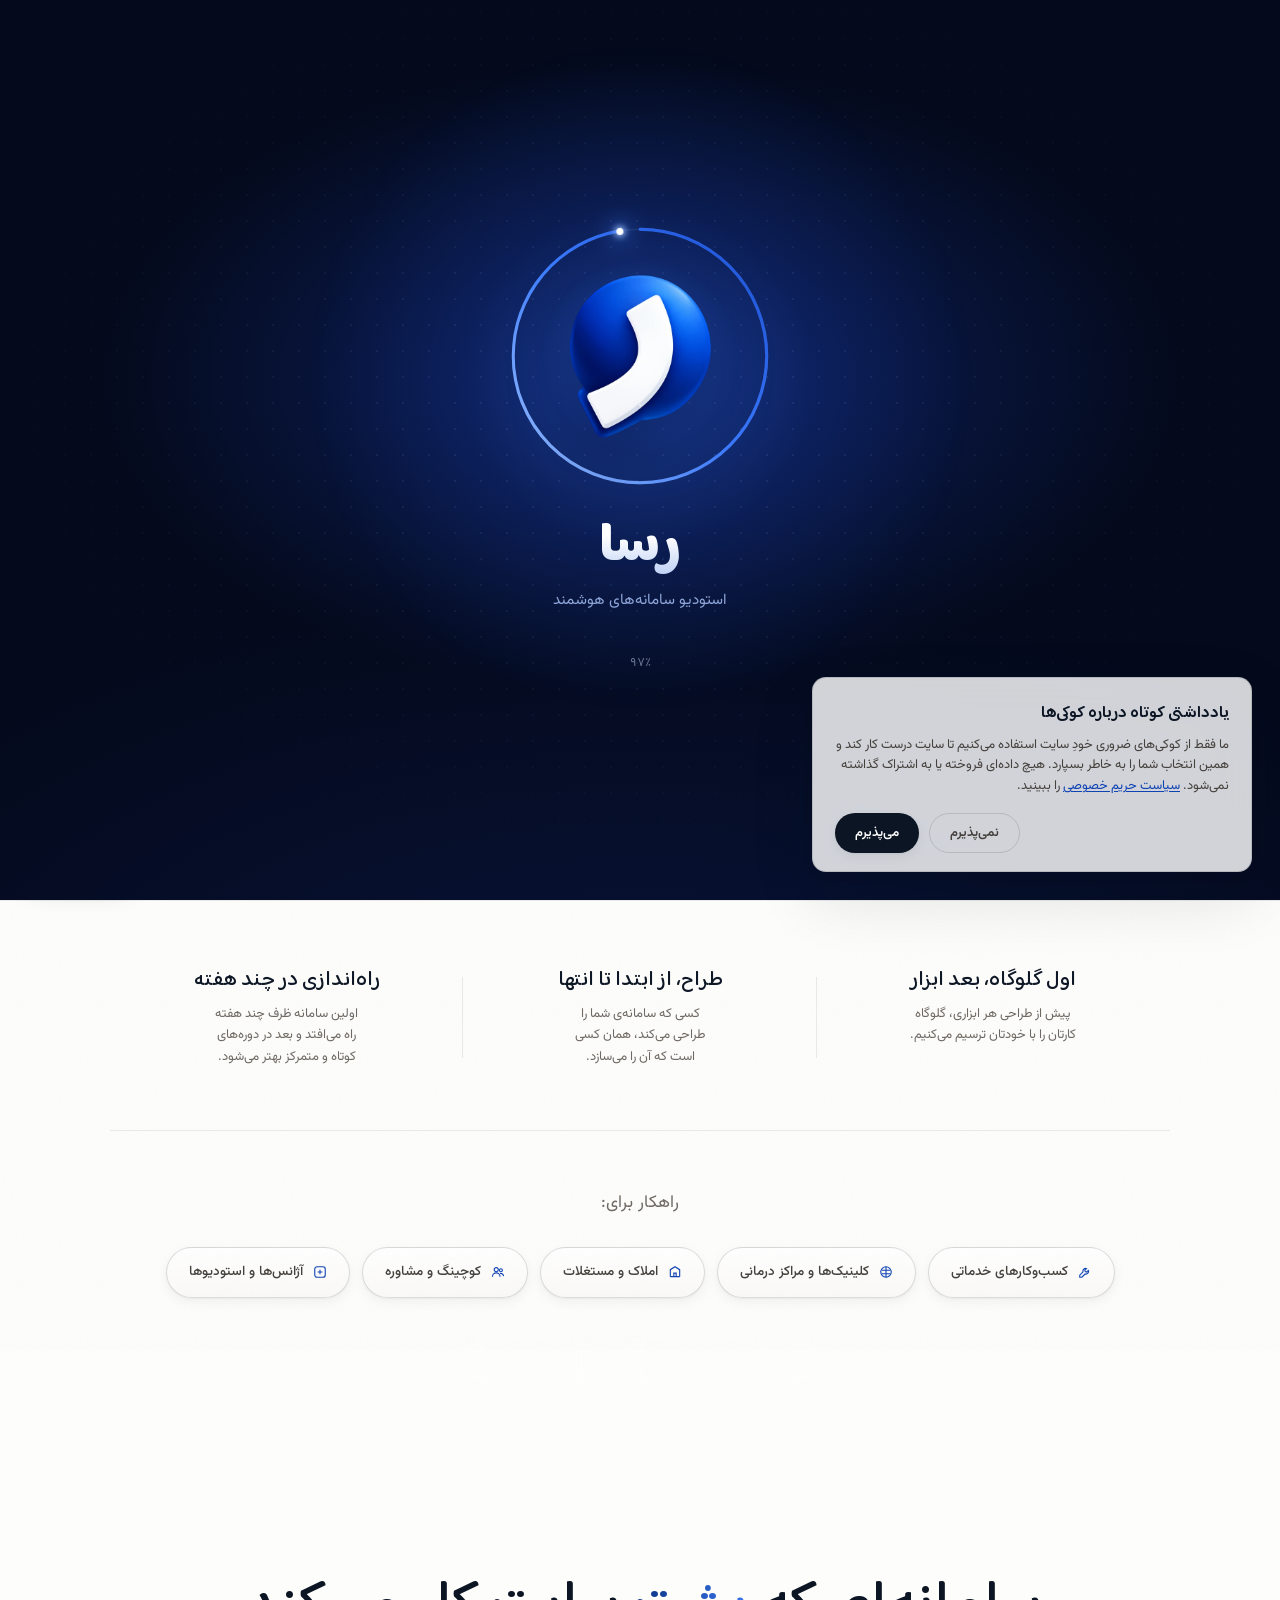
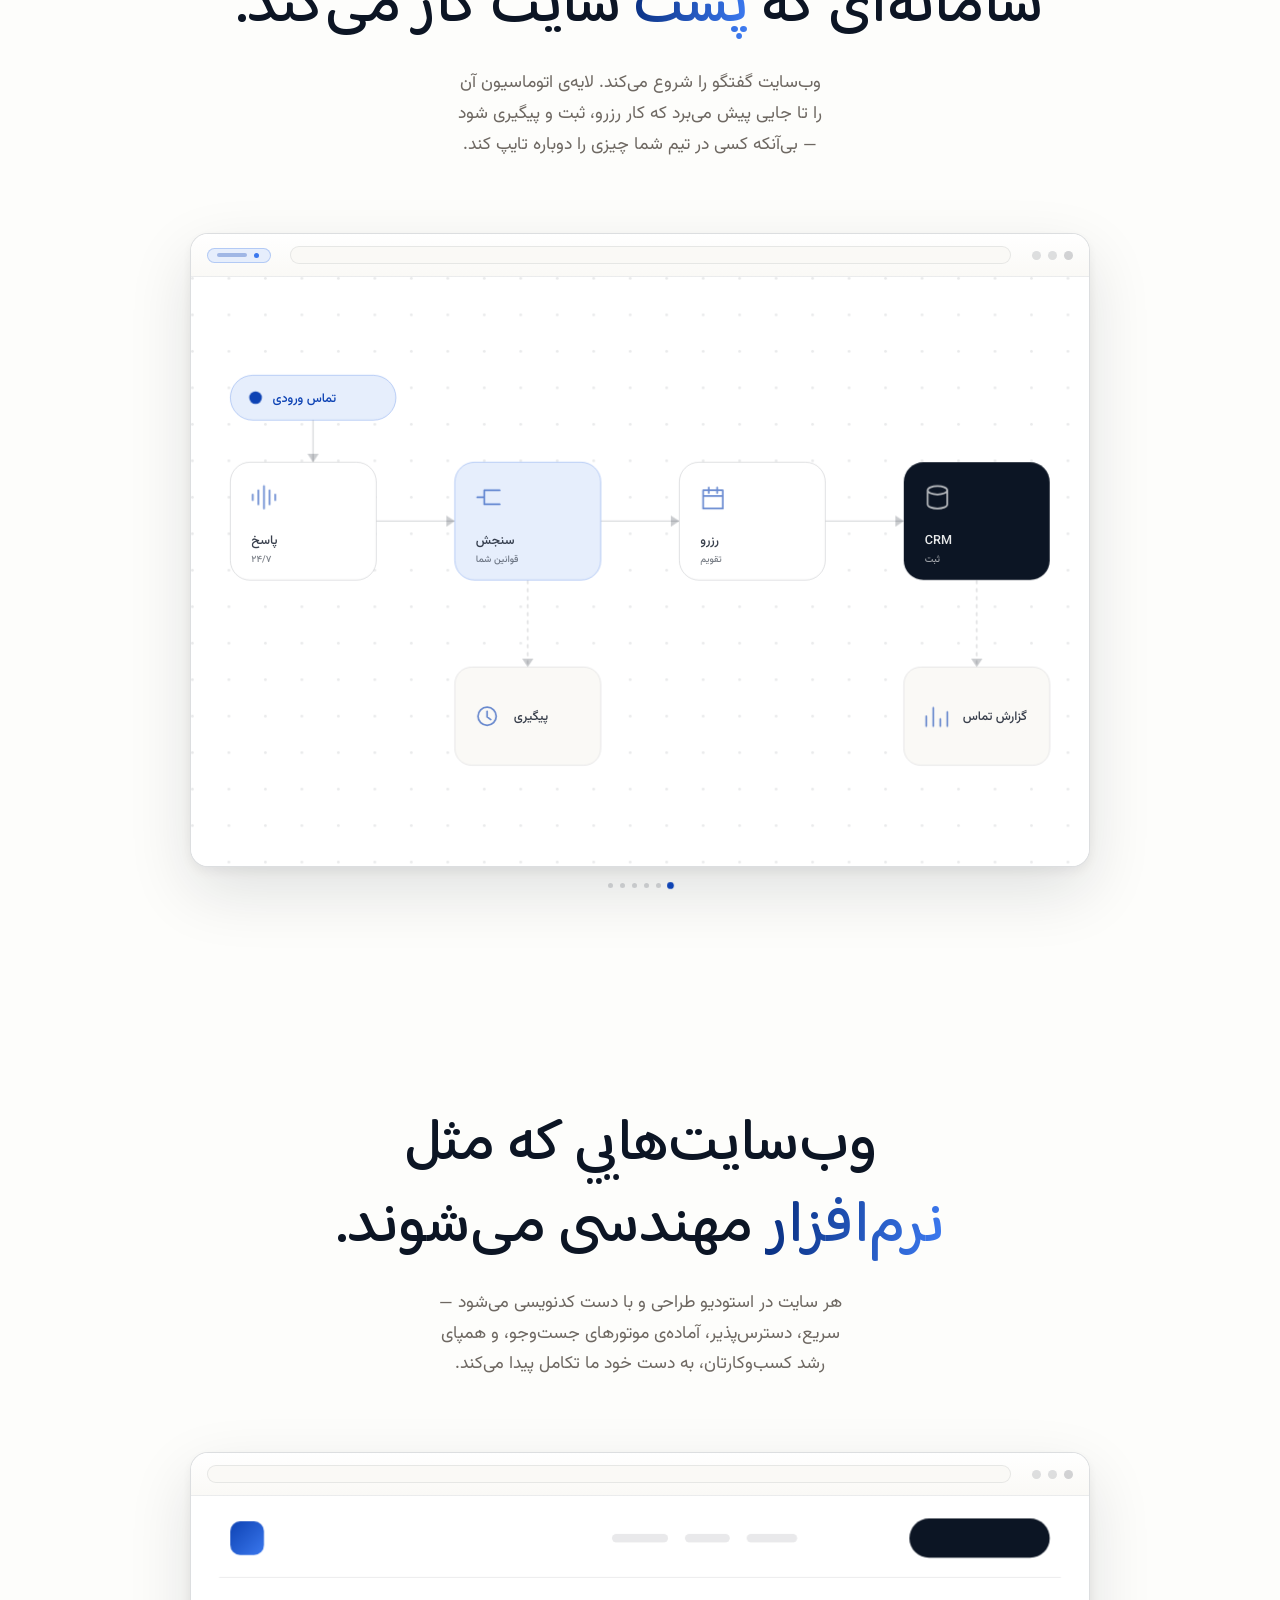
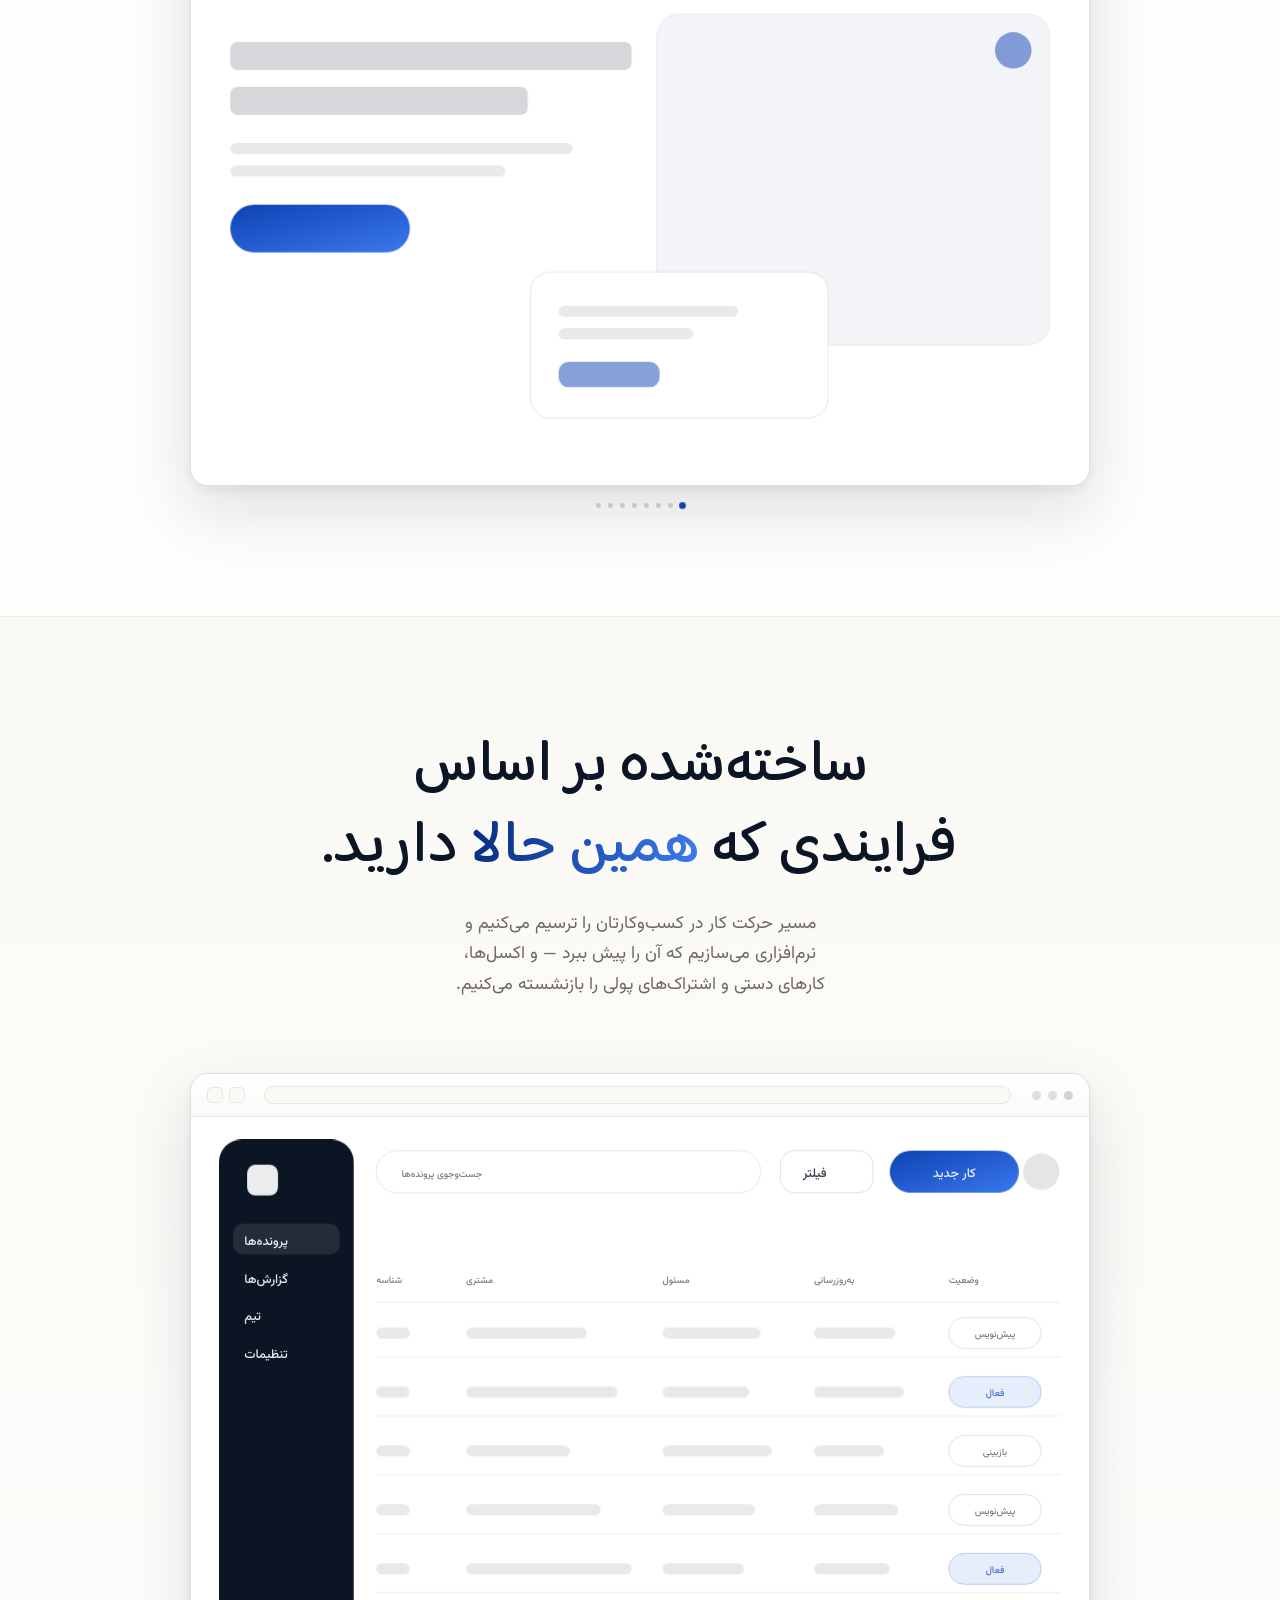
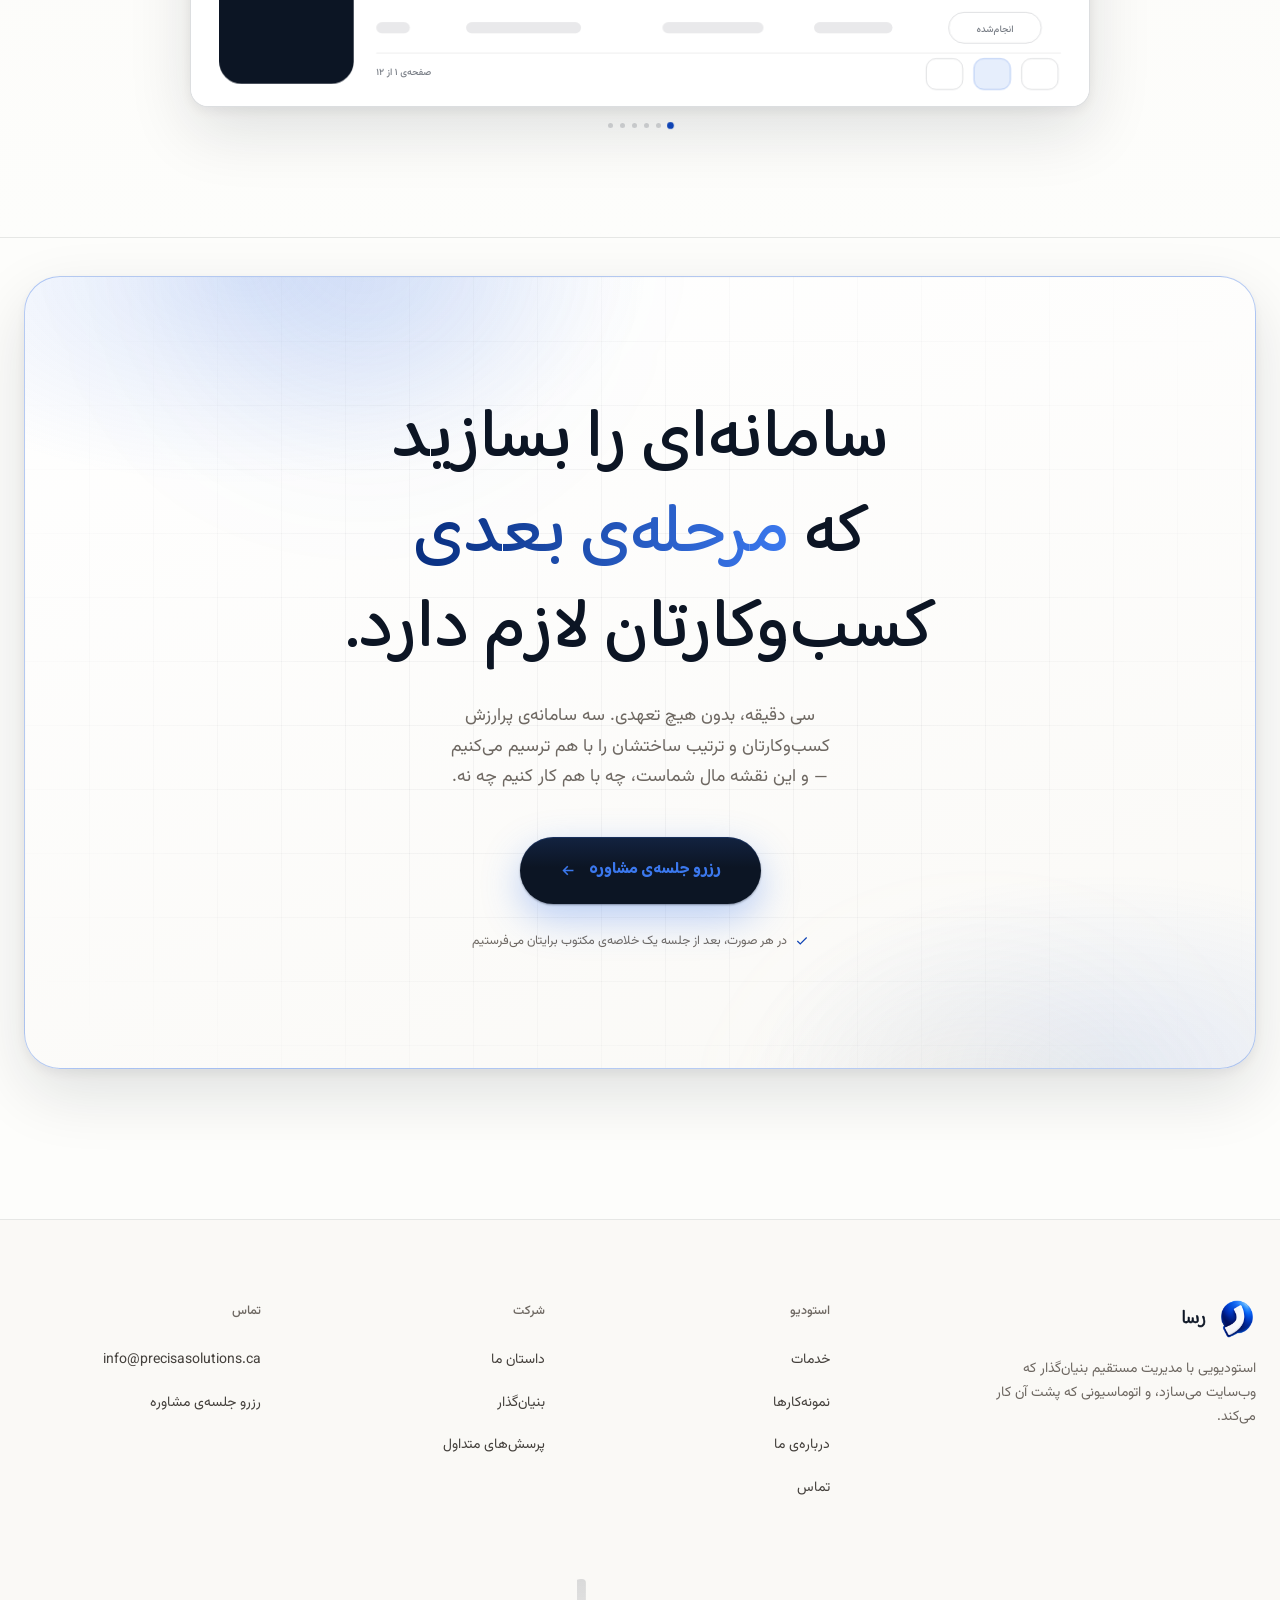
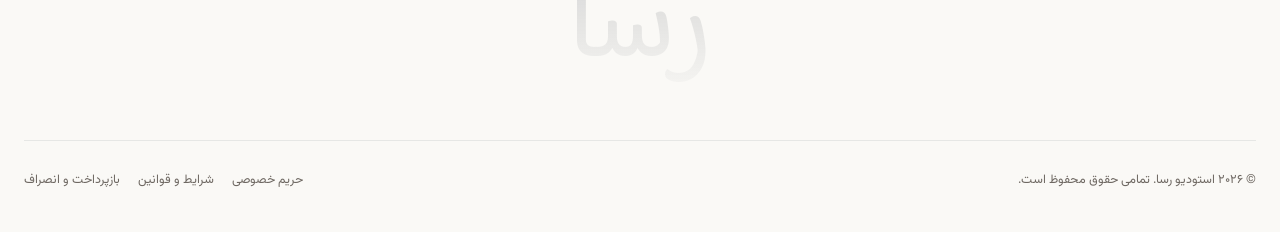
==== commit bfb1d74d: "Hero: a short, clear subtitle Co-Authored-By: Claude Opus 5.5 <noreply@anthropic.com> Claude-Session" ====
--- a/index.html
+++ b/index.html
@@ -101,11 +101,7 @@
 
     <div class="sj-copy">
       <h1 data-in style="--d:.05s"><span>شریک شما در</span> <span><span class="gold-word">دقت</span> و <span class="gold-word">نوآوری</span></span></h1>
-      <p class="sj-sub" data-in style="--d:.18s">
-        وب‌سایت اختصاصی کسب‌وکارتان را از صفر طراحی و با دست کدنویسی می‌کنیم —
-        سریع، سازگار با موبایل و آماده‌ی گوگل — و سامانه‌های هوشمندی را که پشت آن
-        کار می‌کنند هم می‌سازیم.
-      </p>
+      <p class="sj-sub" data-in style="--d:.18s">وب‌سایتی سریع و اختصاصی، همراه با سامانه‌های هوشمندی که کارهای تکراری را خودکار می‌کنند.</p>
       <div class="sj-ctas" data-in style="--d:.3s">
         <a href="contact.html" class="btn-gold magnetic"><span>شروع پروژه‌ی وب‌سایت</span><svg class="rtl-flip" width="17" height="17" viewBox="0 0 24 24" fill="none" stroke="currentColor" stroke-width="2.2" aria-hidden="true"><path d="M5 12h14M13 6l6 6-6 6"/></svg></a>
         <a href="projects.html" class="btn-ghost magnetic"><span>دیدن نمونه‌کارها</span></a>
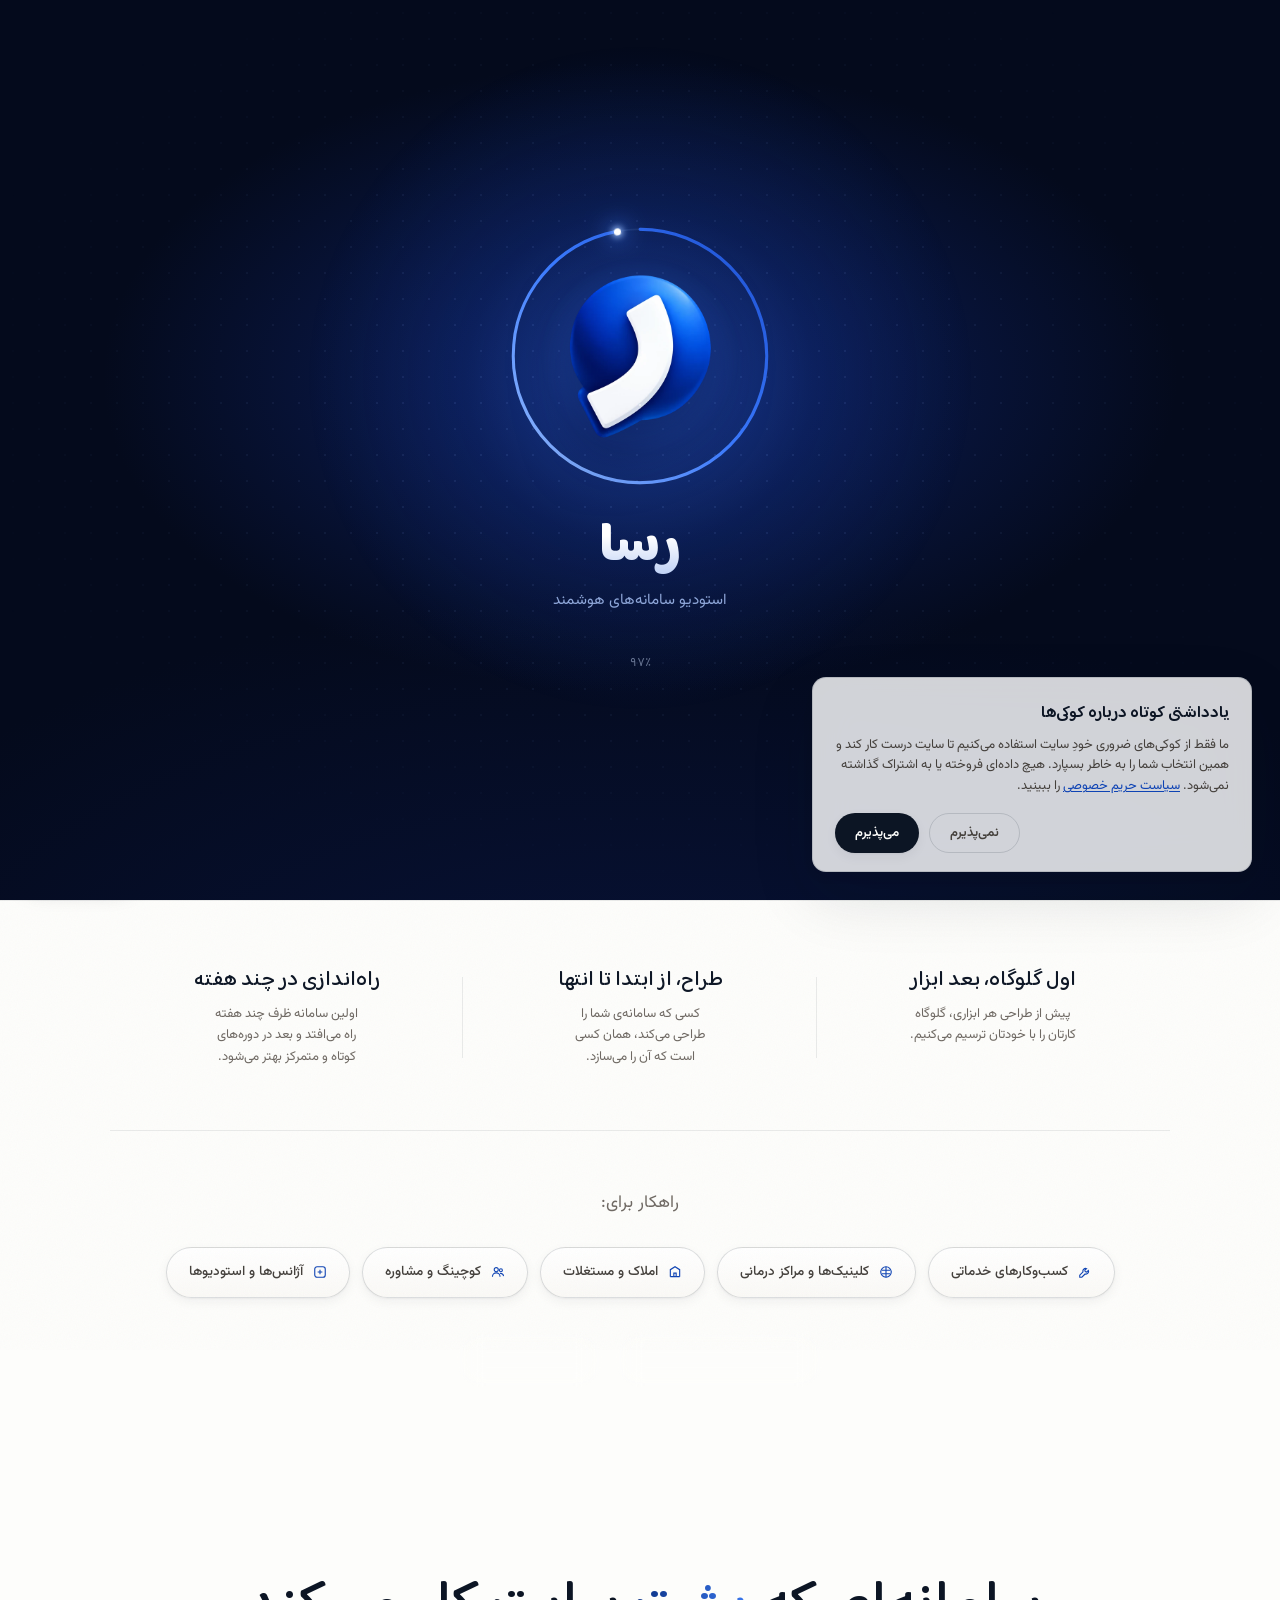
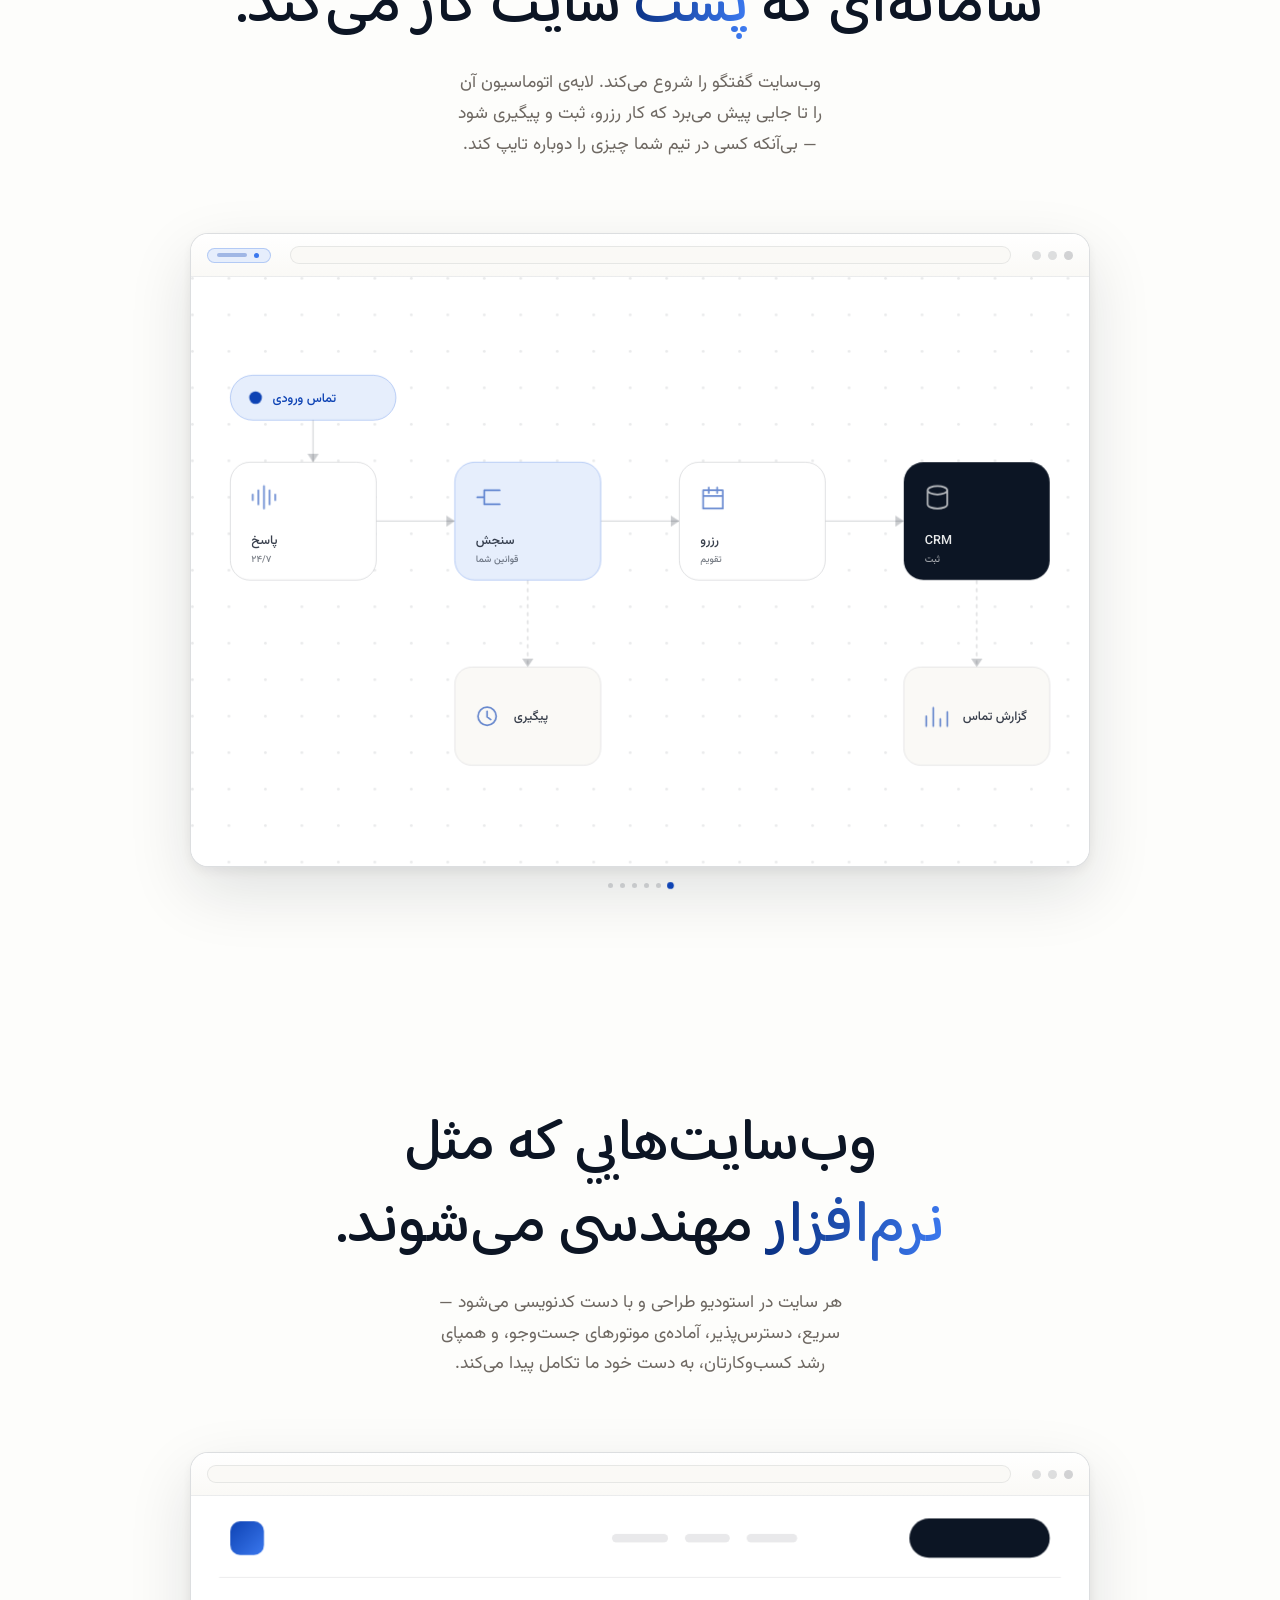
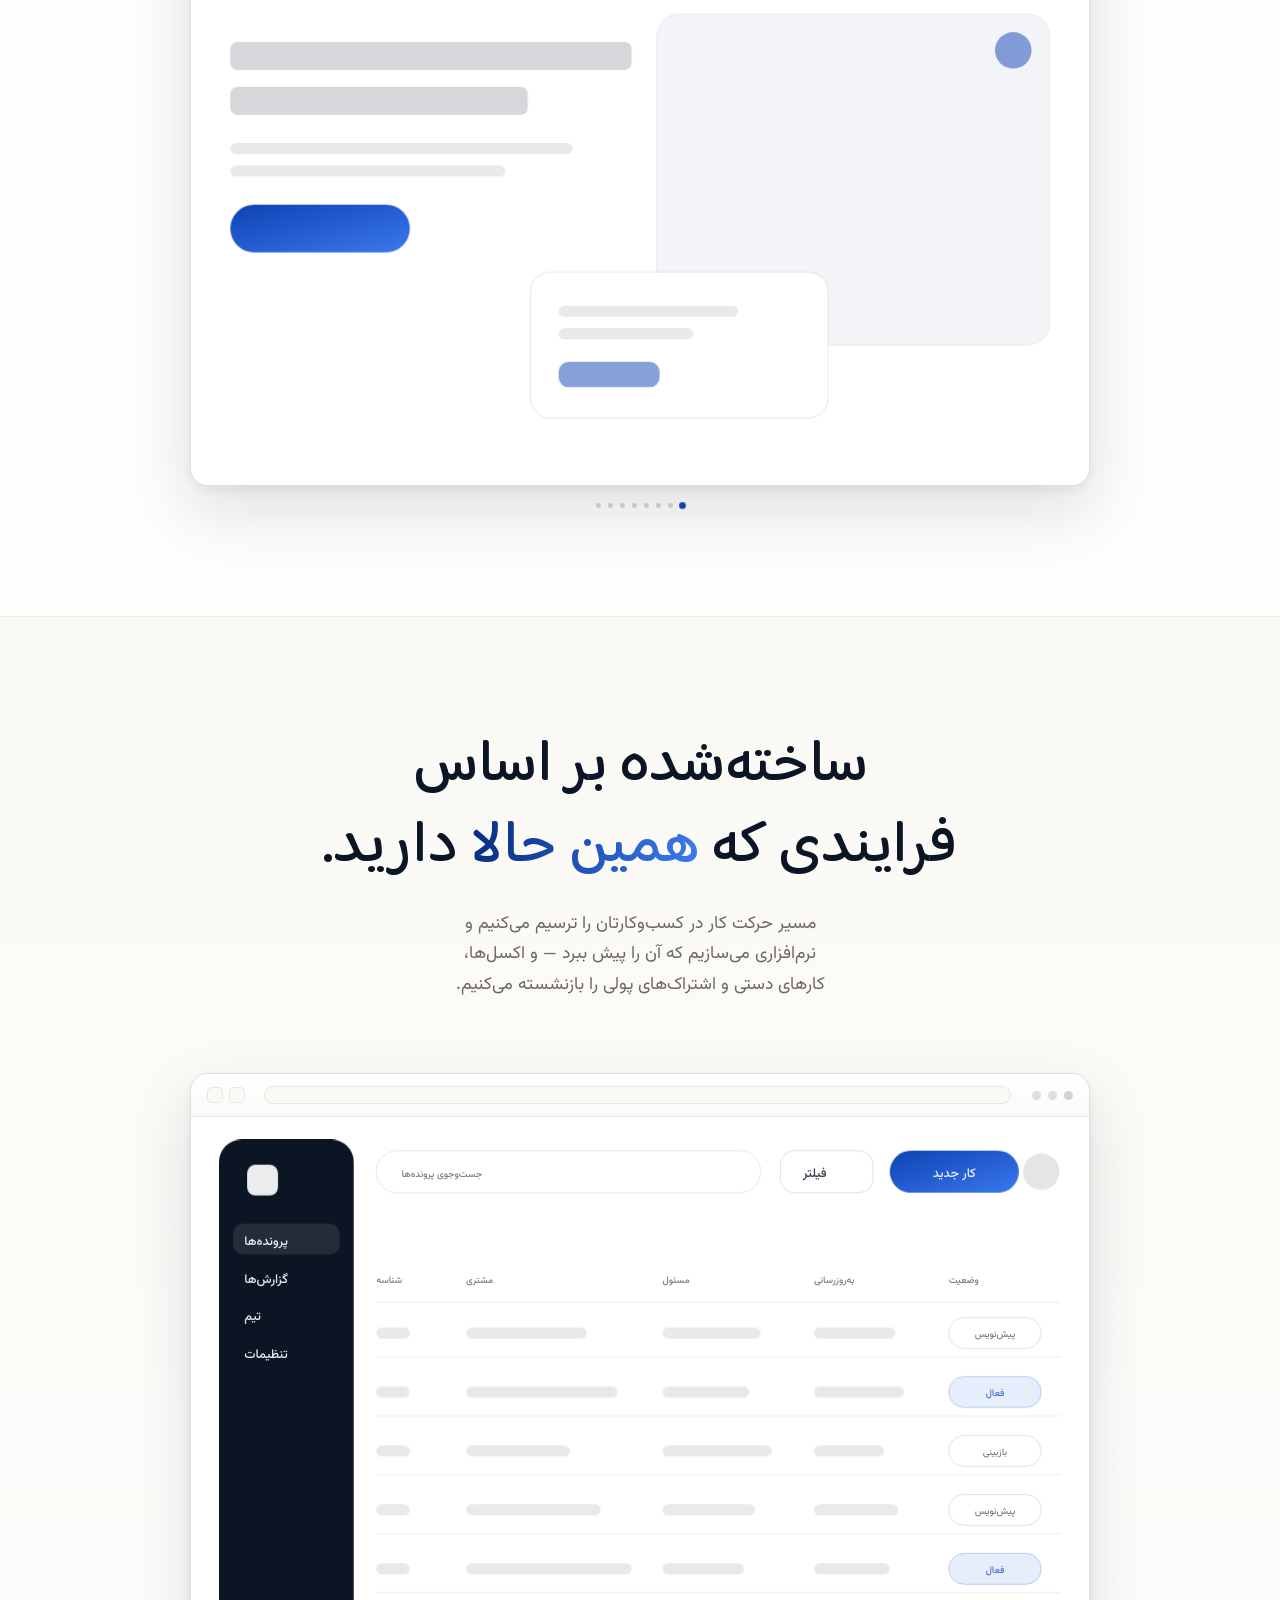
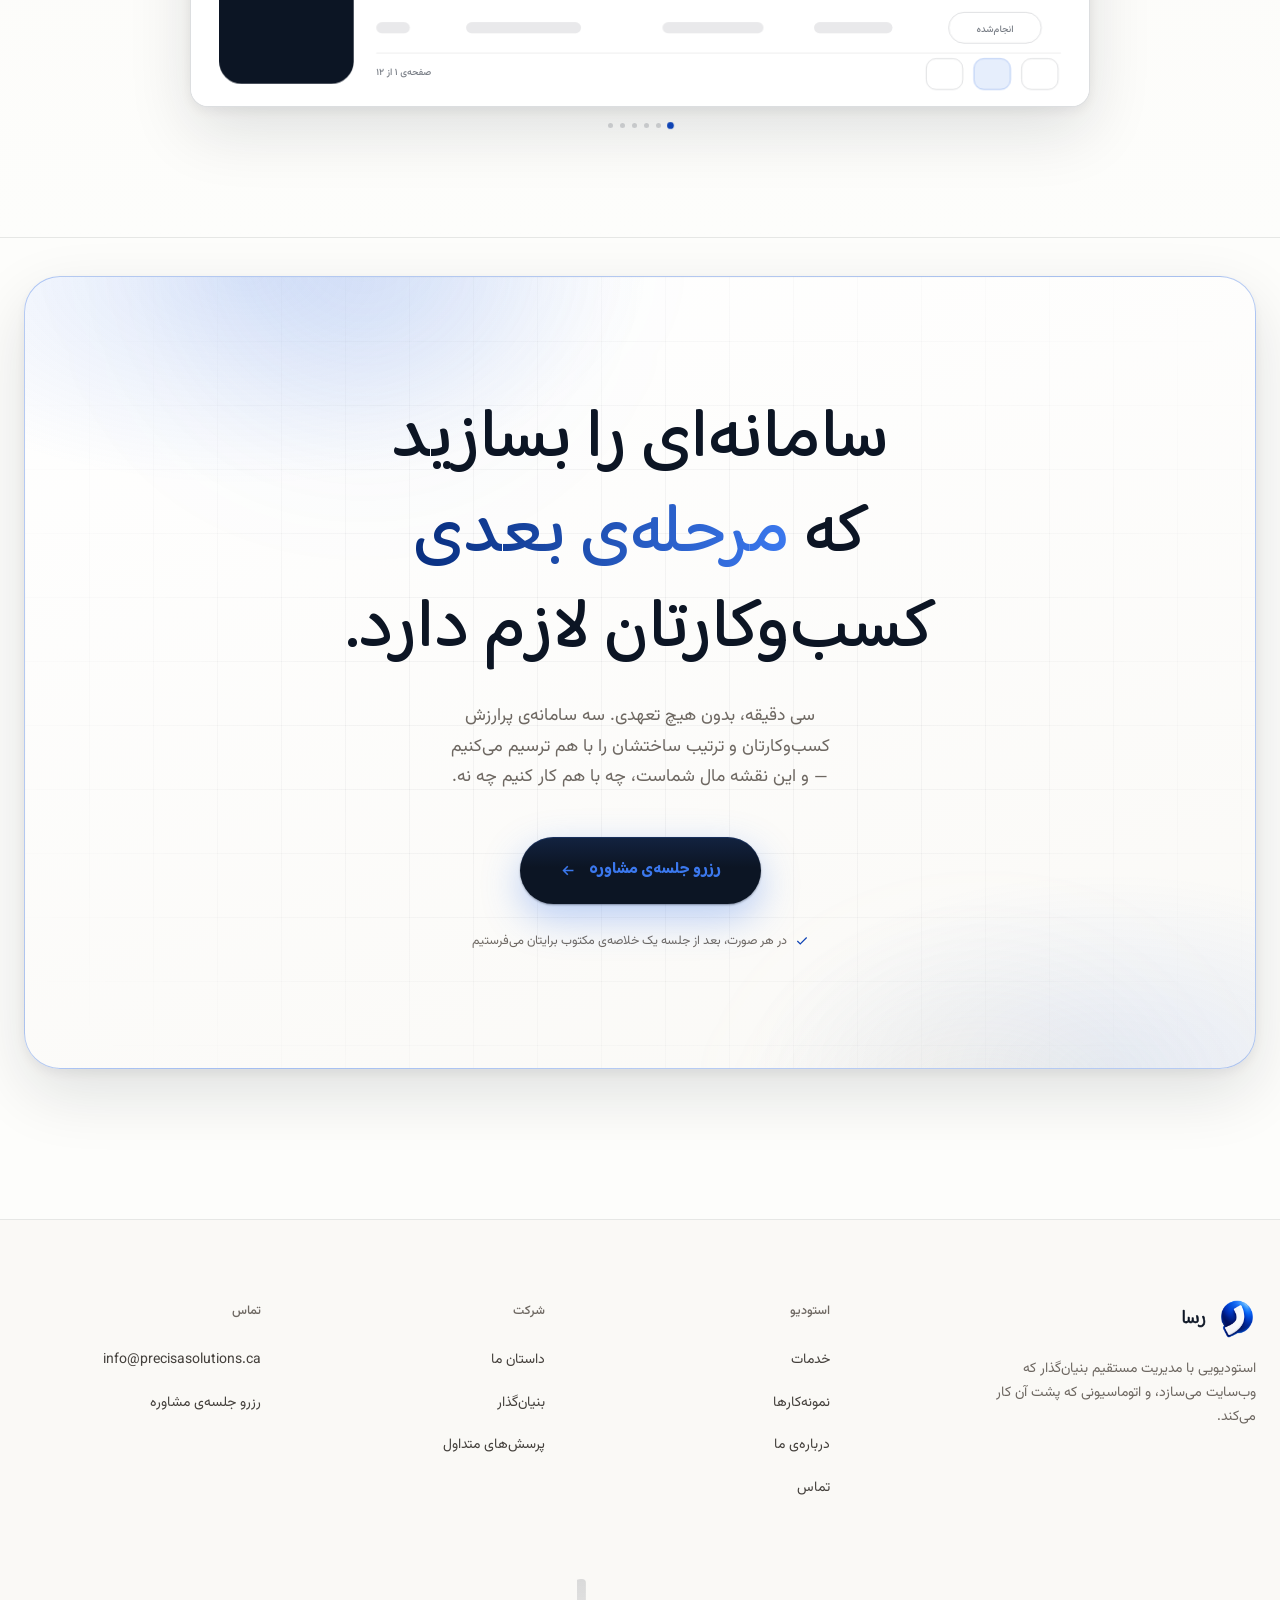
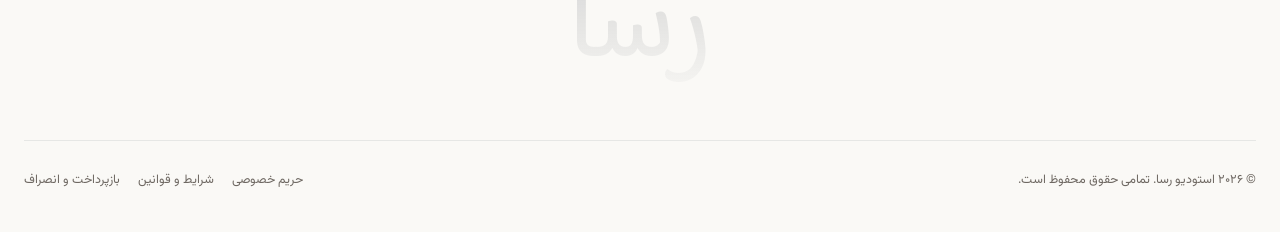
==== commit c2ddceb3: "Hero subtitle: focus on growth Co-Authored-By: Claude Opus 5.5 <noreply@anthropic.com> Claude-Sessio" ====
--- a/index.html
+++ b/index.html
@@ -101,7 +101,7 @@
 
     <div class="sj-copy">
       <h1 data-in style="--d:.05s"><span>شریک شما در</span> <span><span class="gold-word">دقت</span> و <span class="gold-word">نوآوری</span></span></h1>
-      <p class="sj-sub" data-in style="--d:.18s">وب‌سایتی سریع و اختصاصی، همراه با سامانه‌های هوشمندی که کارهای تکراری را خودکار می‌کنند.</p>
+      <p class="sj-sub" data-in style="--d:.18s">وب‌سایت و سامانه‌های هوشمند، ساخته‌شده برای رشد کسب‌وکار شما.</p>
       <div class="sj-ctas" data-in style="--d:.3s">
         <a href="contact.html" class="btn-gold magnetic"><span>شروع پروژه‌ی وب‌سایت</span><svg class="rtl-flip" width="17" height="17" viewBox="0 0 24 24" fill="none" stroke="currentColor" stroke-width="2.2" aria-hidden="true"><path d="M5 12h14M13 6l6 6-6 6"/></svg></a>
         <a href="projects.html" class="btn-ghost magnetic"><span>دیدن نمونه‌کارها</span></a>
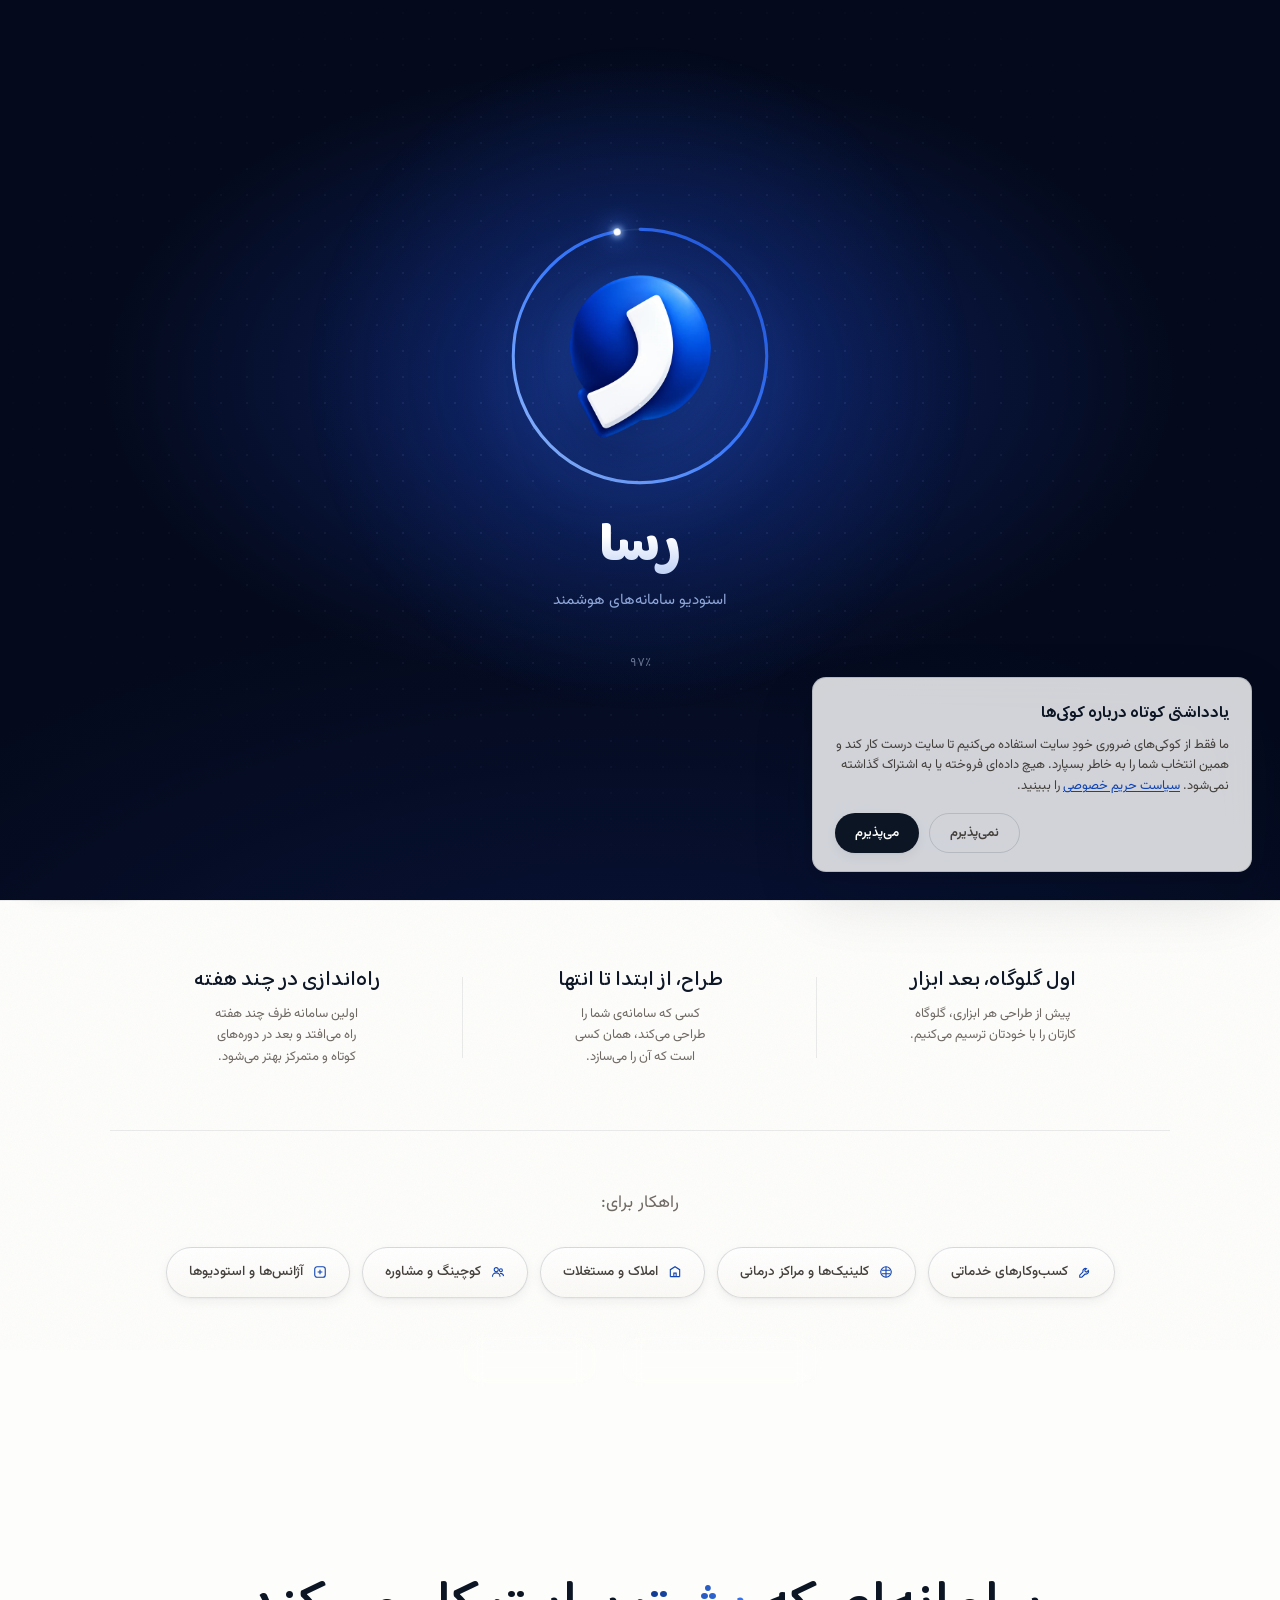
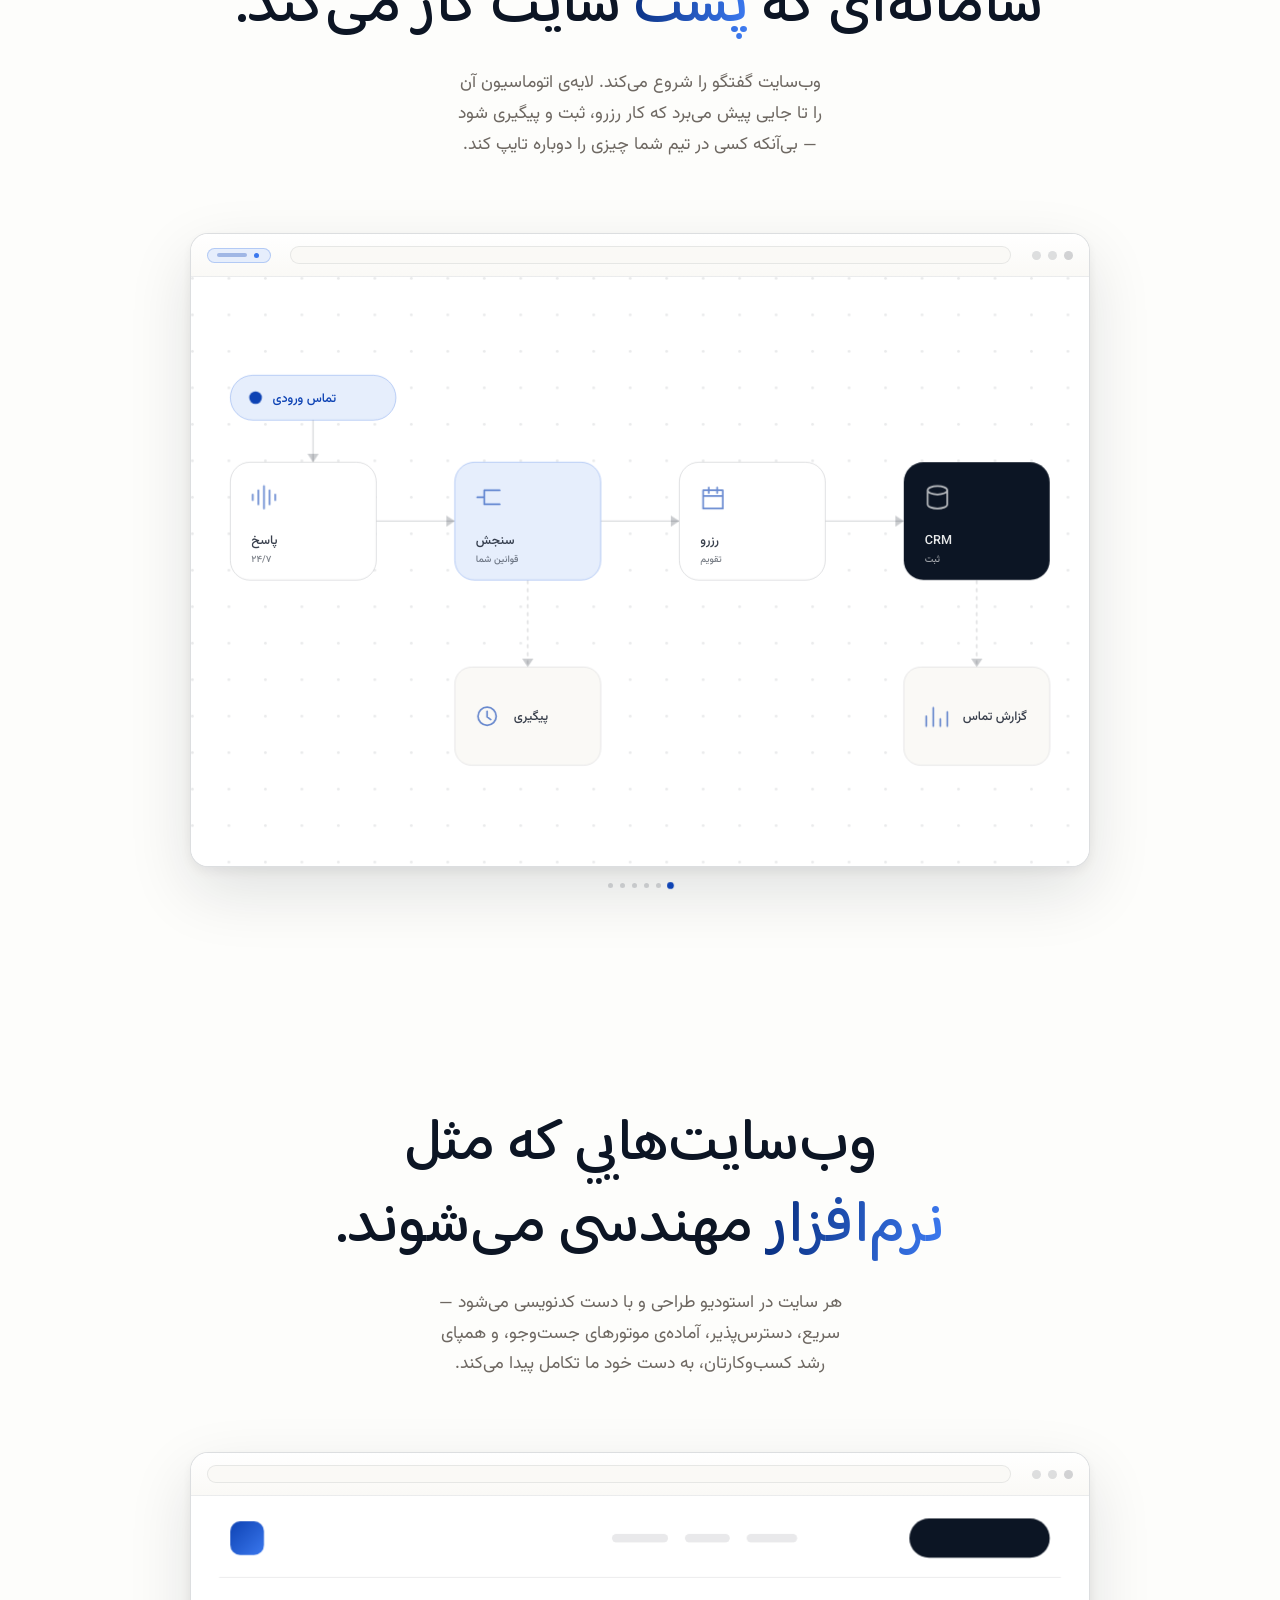
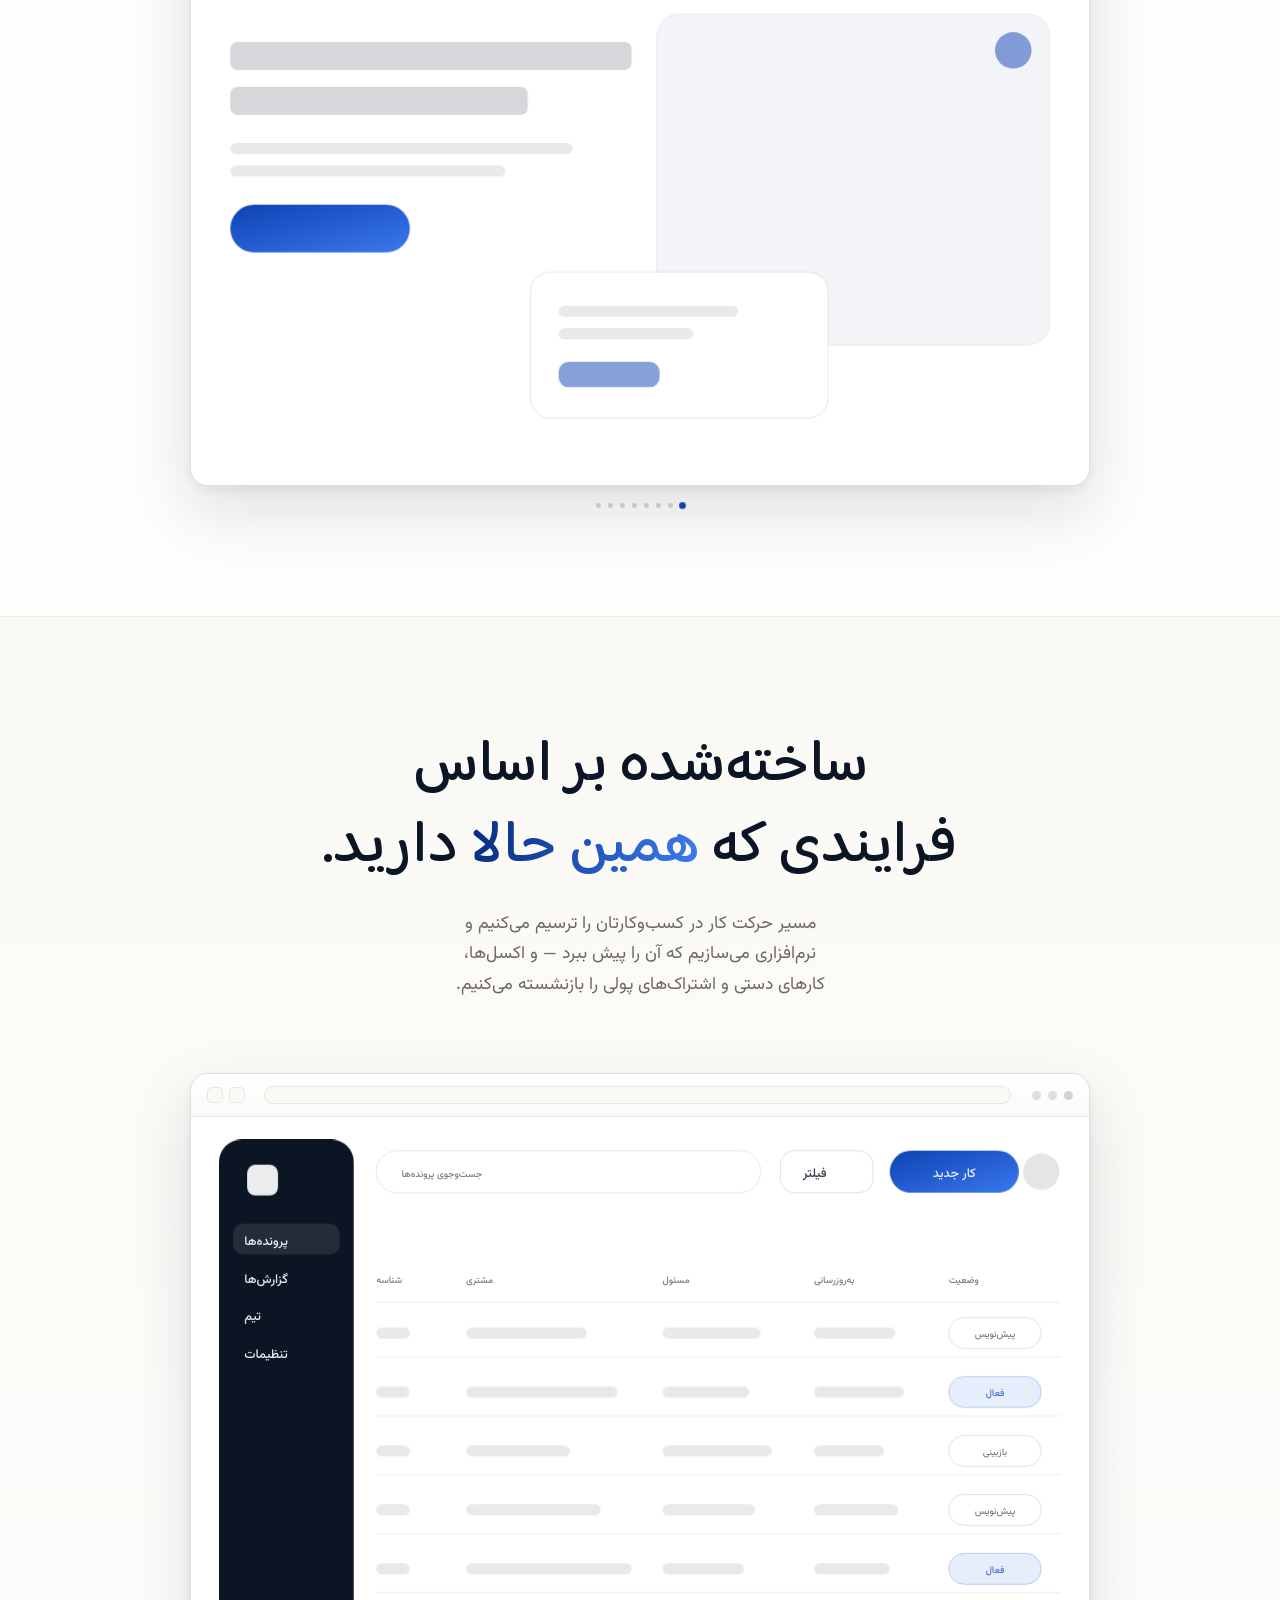
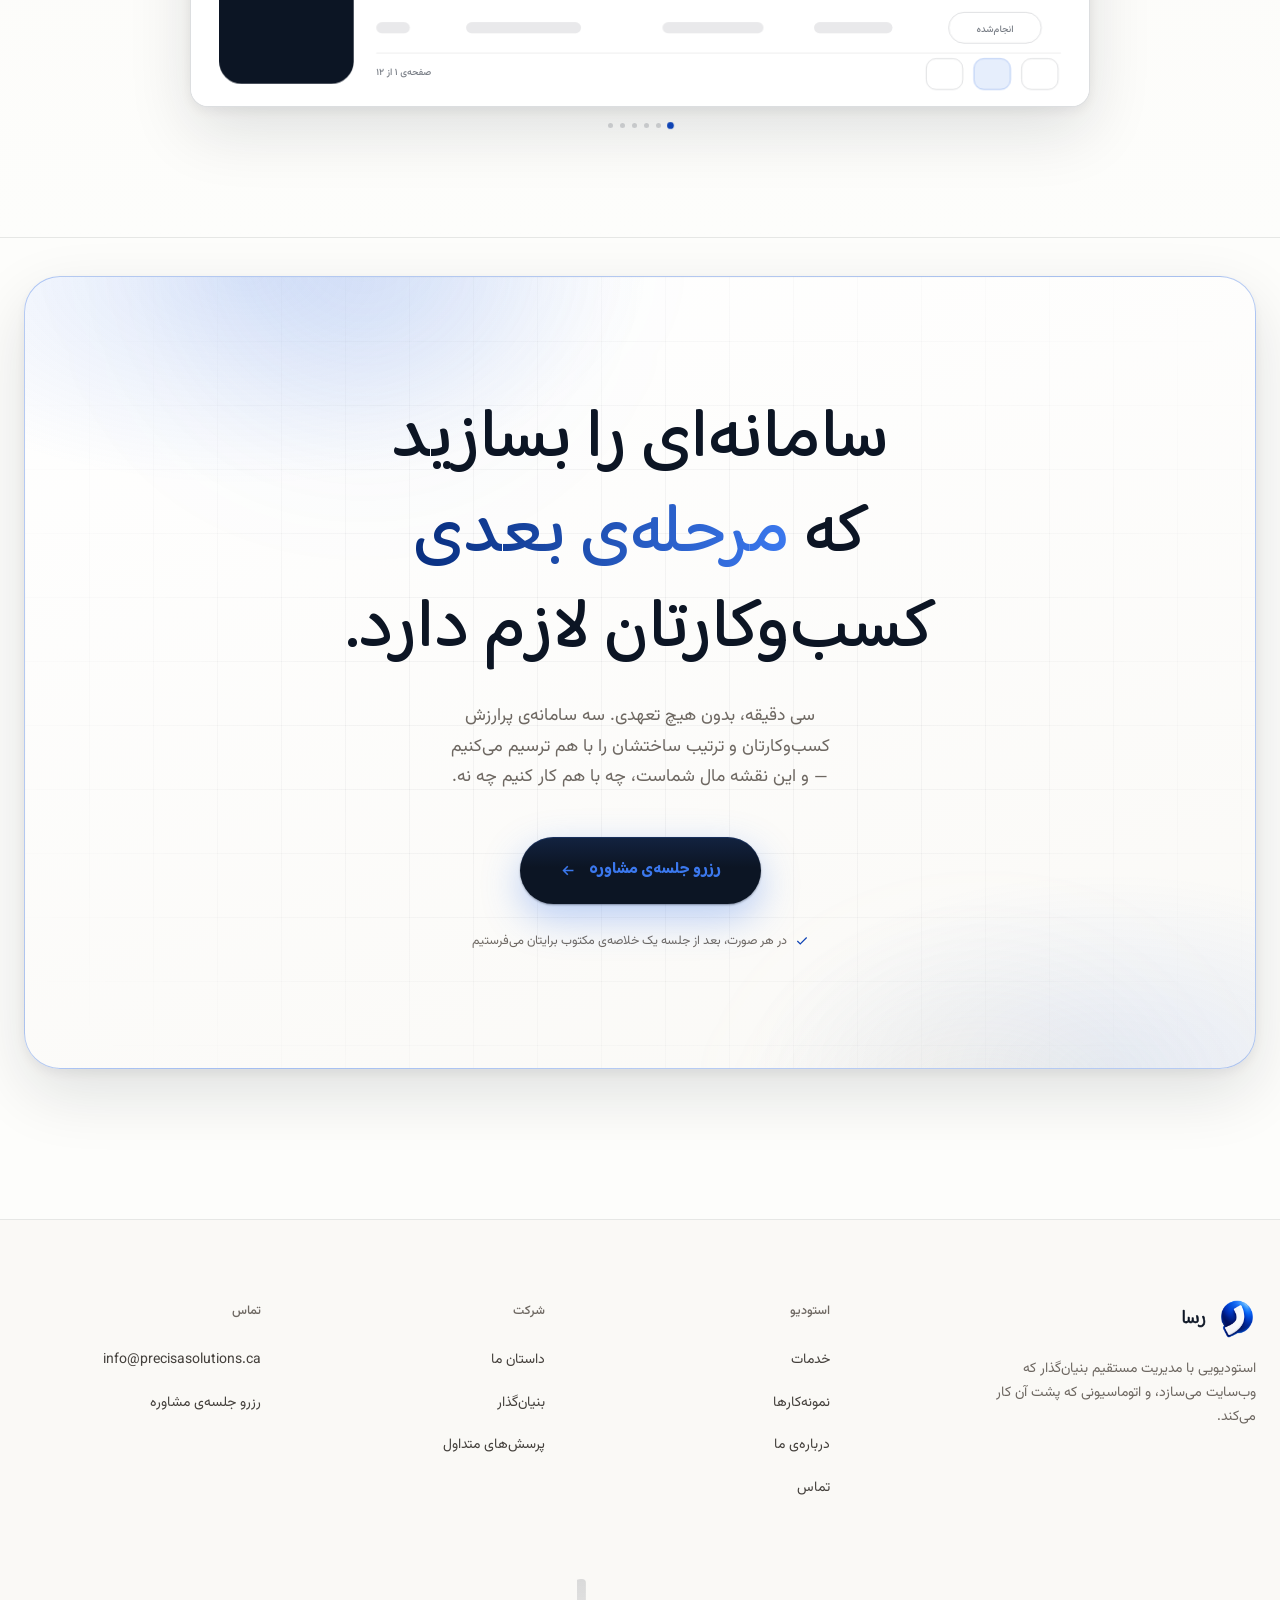
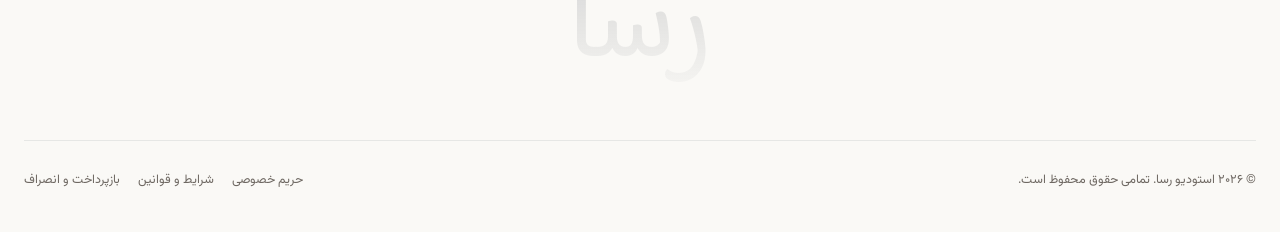
==== commit b1c5d02b: "Hero on phones: the phone is back, the controls go On screens up to 600px the scene shows the browse" ====
--- a/index.html
+++ b/index.html
@@ -15,7 +15,7 @@
 <link rel="stylesheet" href="assets/enhance.css?v=0a8f33a8" />
 <link rel="stylesheet" href="assets/fa.css?v=70a34869" />
 <link rel="stylesheet" href="assets/rasa-loader.css?v=59e18a69" />
-<link rel="stylesheet" href="assets/rasa-hero.css?v=d695a2c3" />
+<link rel="stylesheet" href="assets/rasa-hero.css?v=41cc49c3" />
 </head>
 <body class="home locked">
 
@@ -1362,7 +1362,7 @@
 <script src="assets/observe.js?v=75a89b3e"></script>
 <script src="assets/cookies.js?v=0660cf55"></script>
 <script src="assets/main.js?v=12afeda2"></script>
-<script src="assets/rasa-hero.js?v=e4237e9c"></script>
+<script src="assets/rasa-hero.js?v=e7ef3363"></script>
 <script src="assets/webdev.js?v=3b9b7a20"></script>
 </body>
 </html>
--- a/assets/rasa-hero.css
+++ b/assets/rasa-hero.css
@@ -898,13 +898,11 @@
   .sj-ctas { gap: 10px; margin-top: 24px; justify-content: center; }
   .sj-ctas .btn-gold, .sj-ctas .btn-ghost { padding: 12px 18px; font-size: 14px; gap: 8px; }
   .sj-ctas .btn-gold svg { width: 15px; height: 15px; }
-  /* a calmer scene: just the browser. The phone opens full size from its
-     button (the script uses the overlay at this size), so its small copy,
-     the orbs and the drag hint go */
-  .sj-phone, .sj-cube, .sj-hint { display: none; }
-  .sj-stage { margin-bottom: calc(-72px * var(--sj-scale, 1)); }   /* the room the phone stood in */
-  .sj-controls { gap: 10px; margin-top: 18px; }
-  .sj-layers-btn, .sj-phone-btn { padding: 8px 14px 8px 12px; font-size: 13px; }
+  /* a calmer scene: the browser and the phone, no controls under it. A
+     tap on the phone opens it full size (the script uses the overlay at
+     this size); its «امتحانش کنید» tip says so. The orbs go. */
+  .sj-cube, .sj-controls { display: none; }
+  .sj-phone { left: 16px; }   /* fully on screen, its tip too */
 }
 
 /* With reduced motion the scene stays at its resting angle (the script
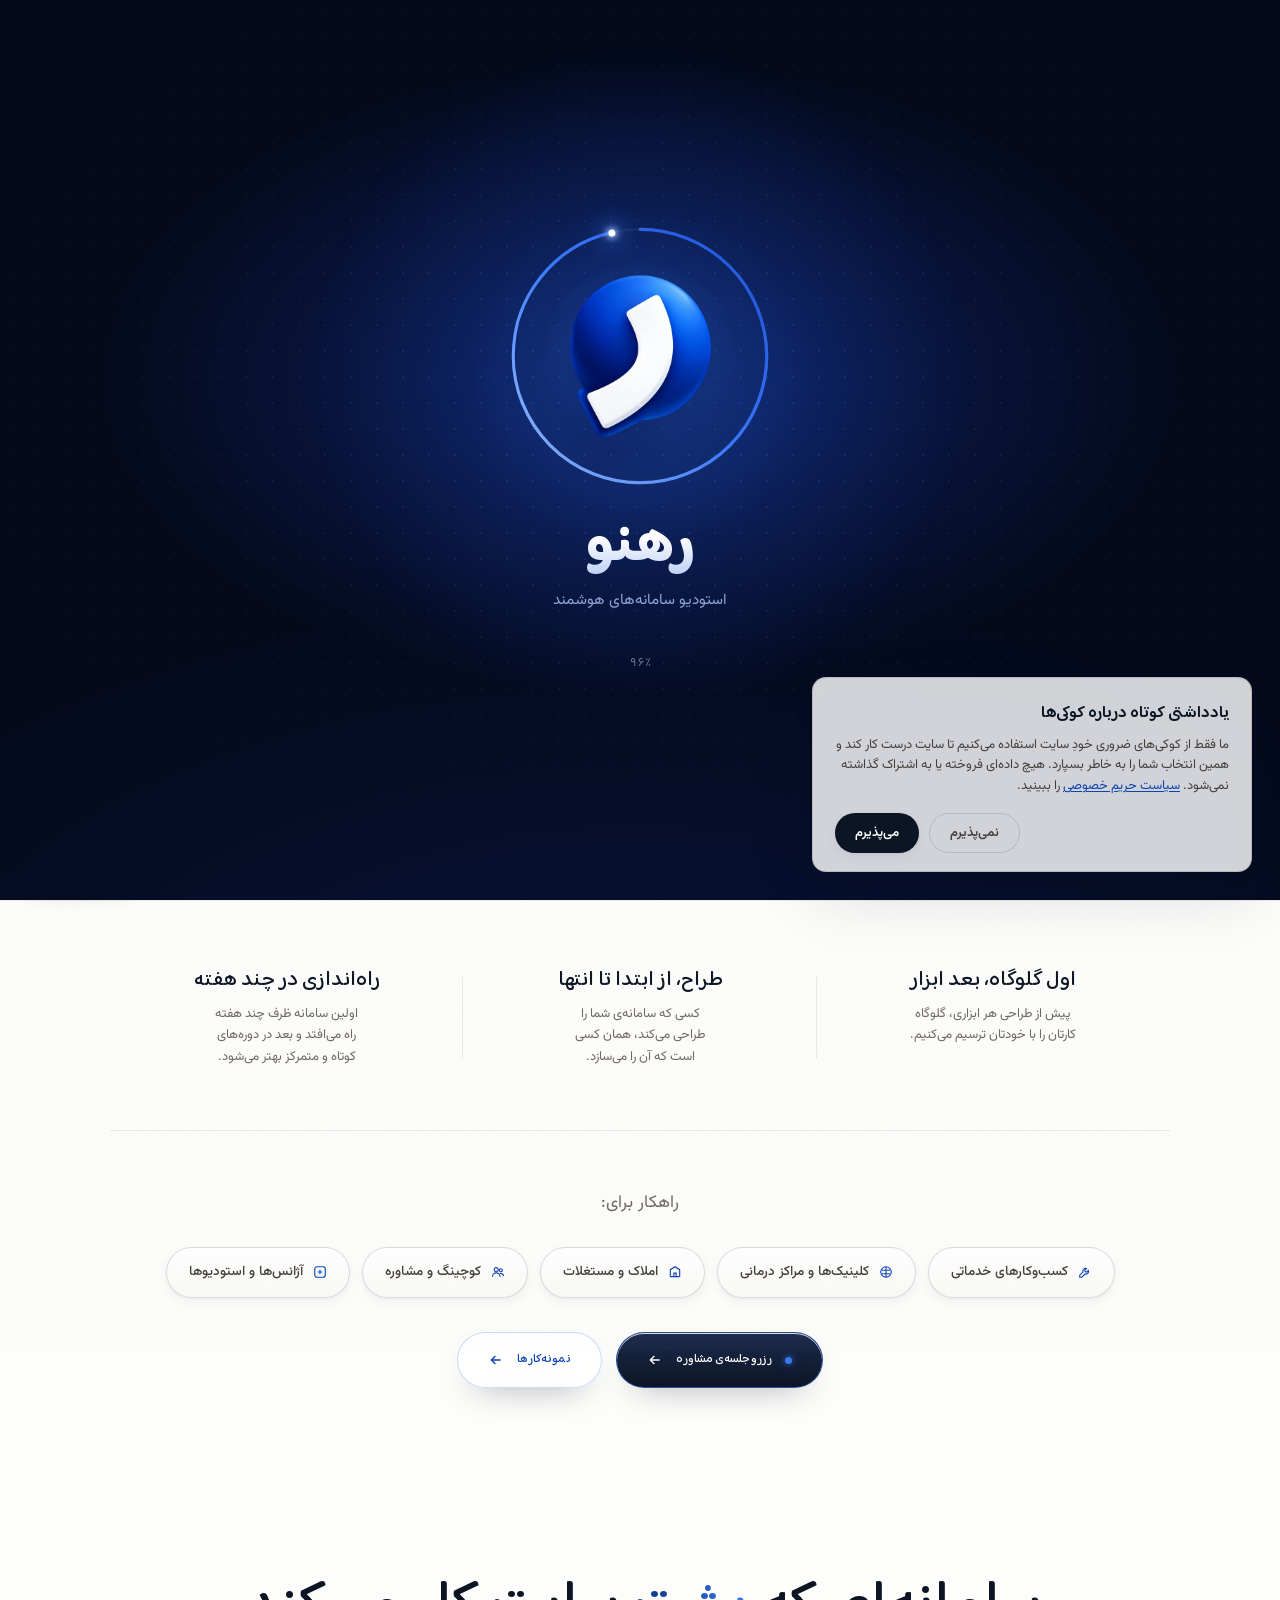
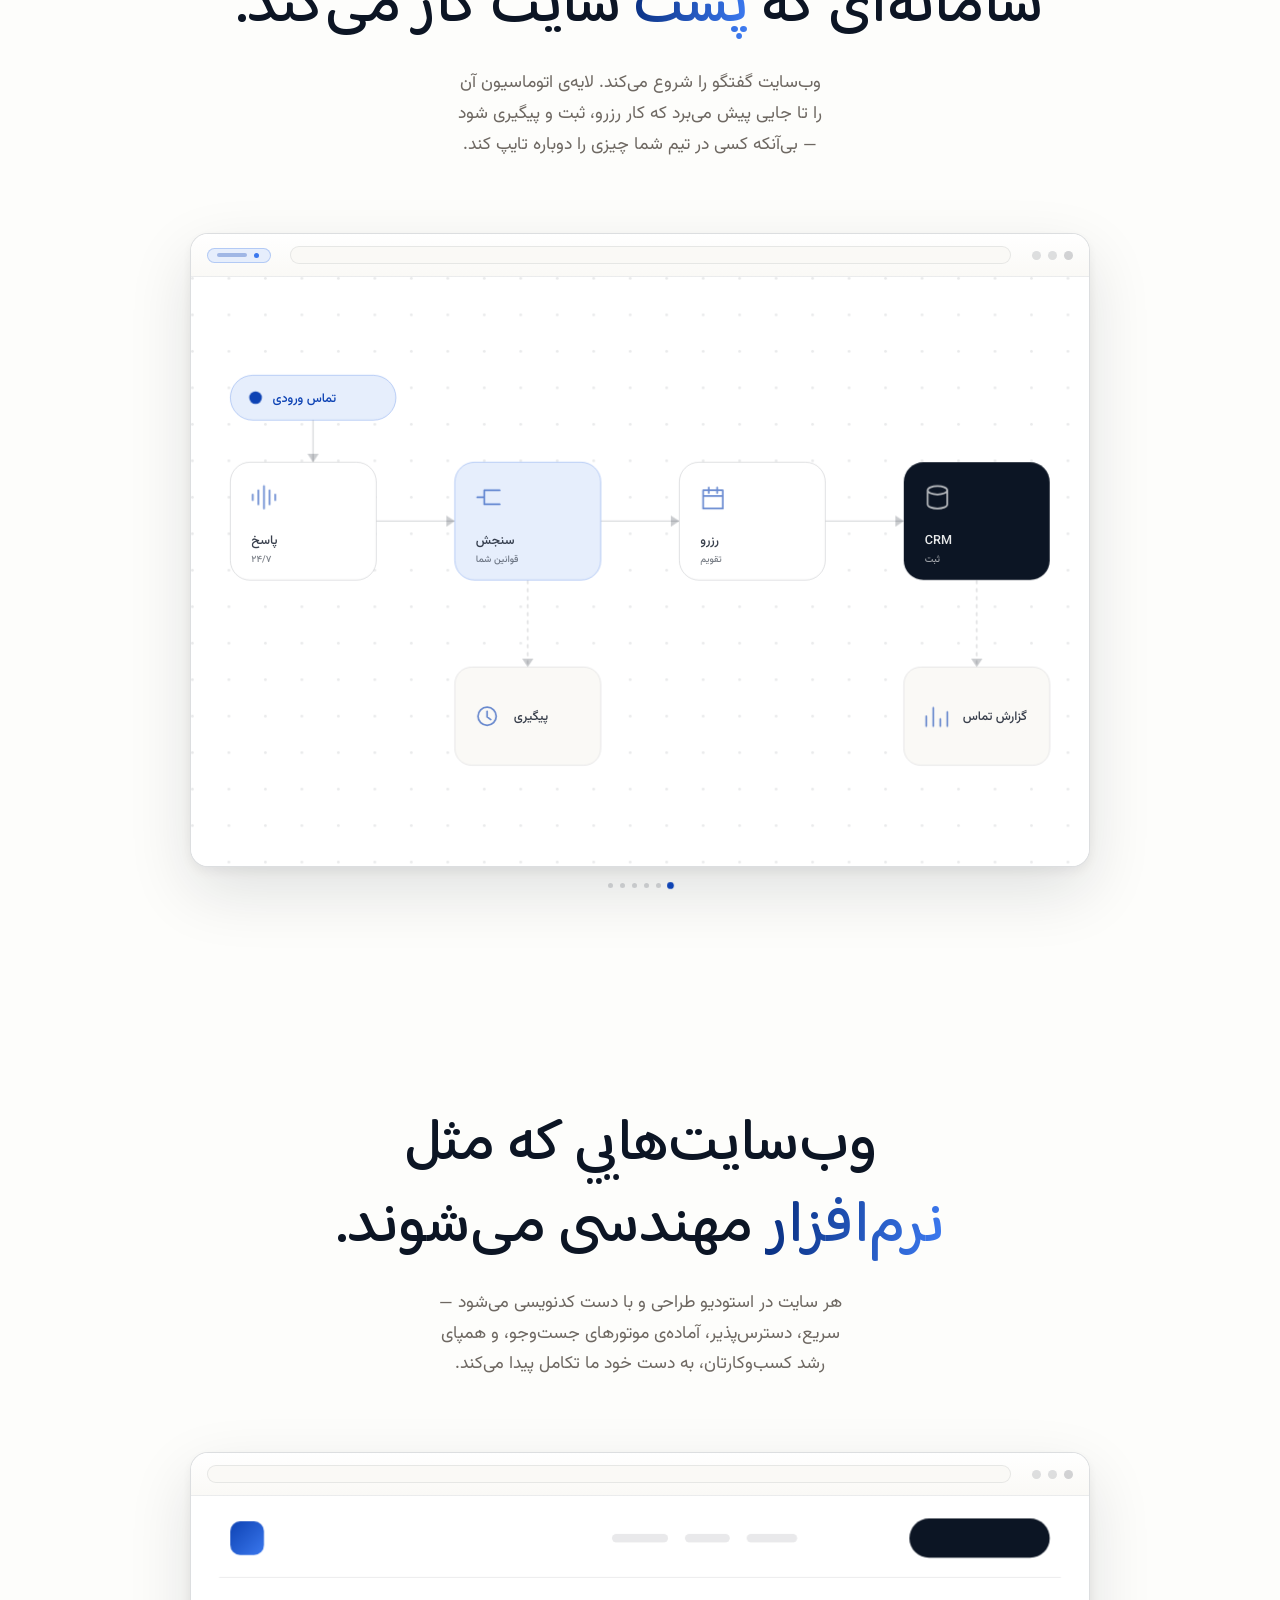
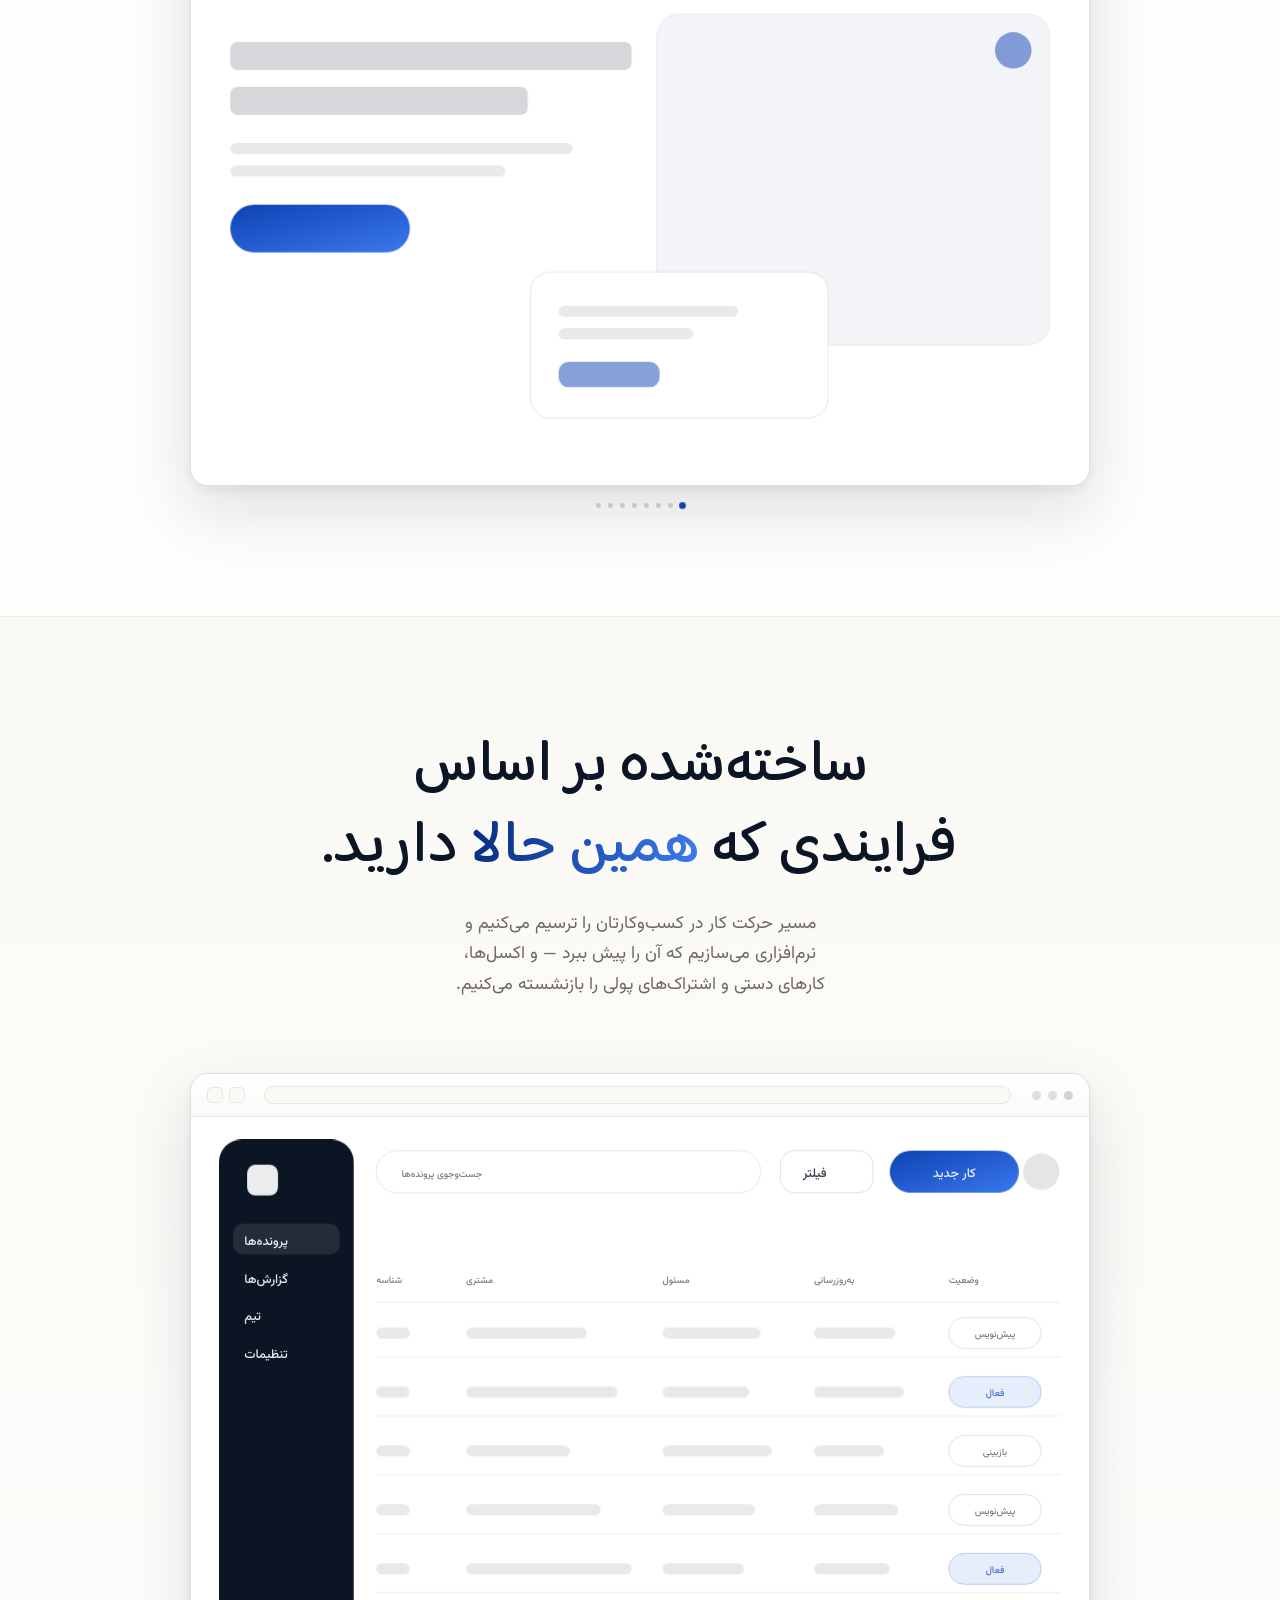
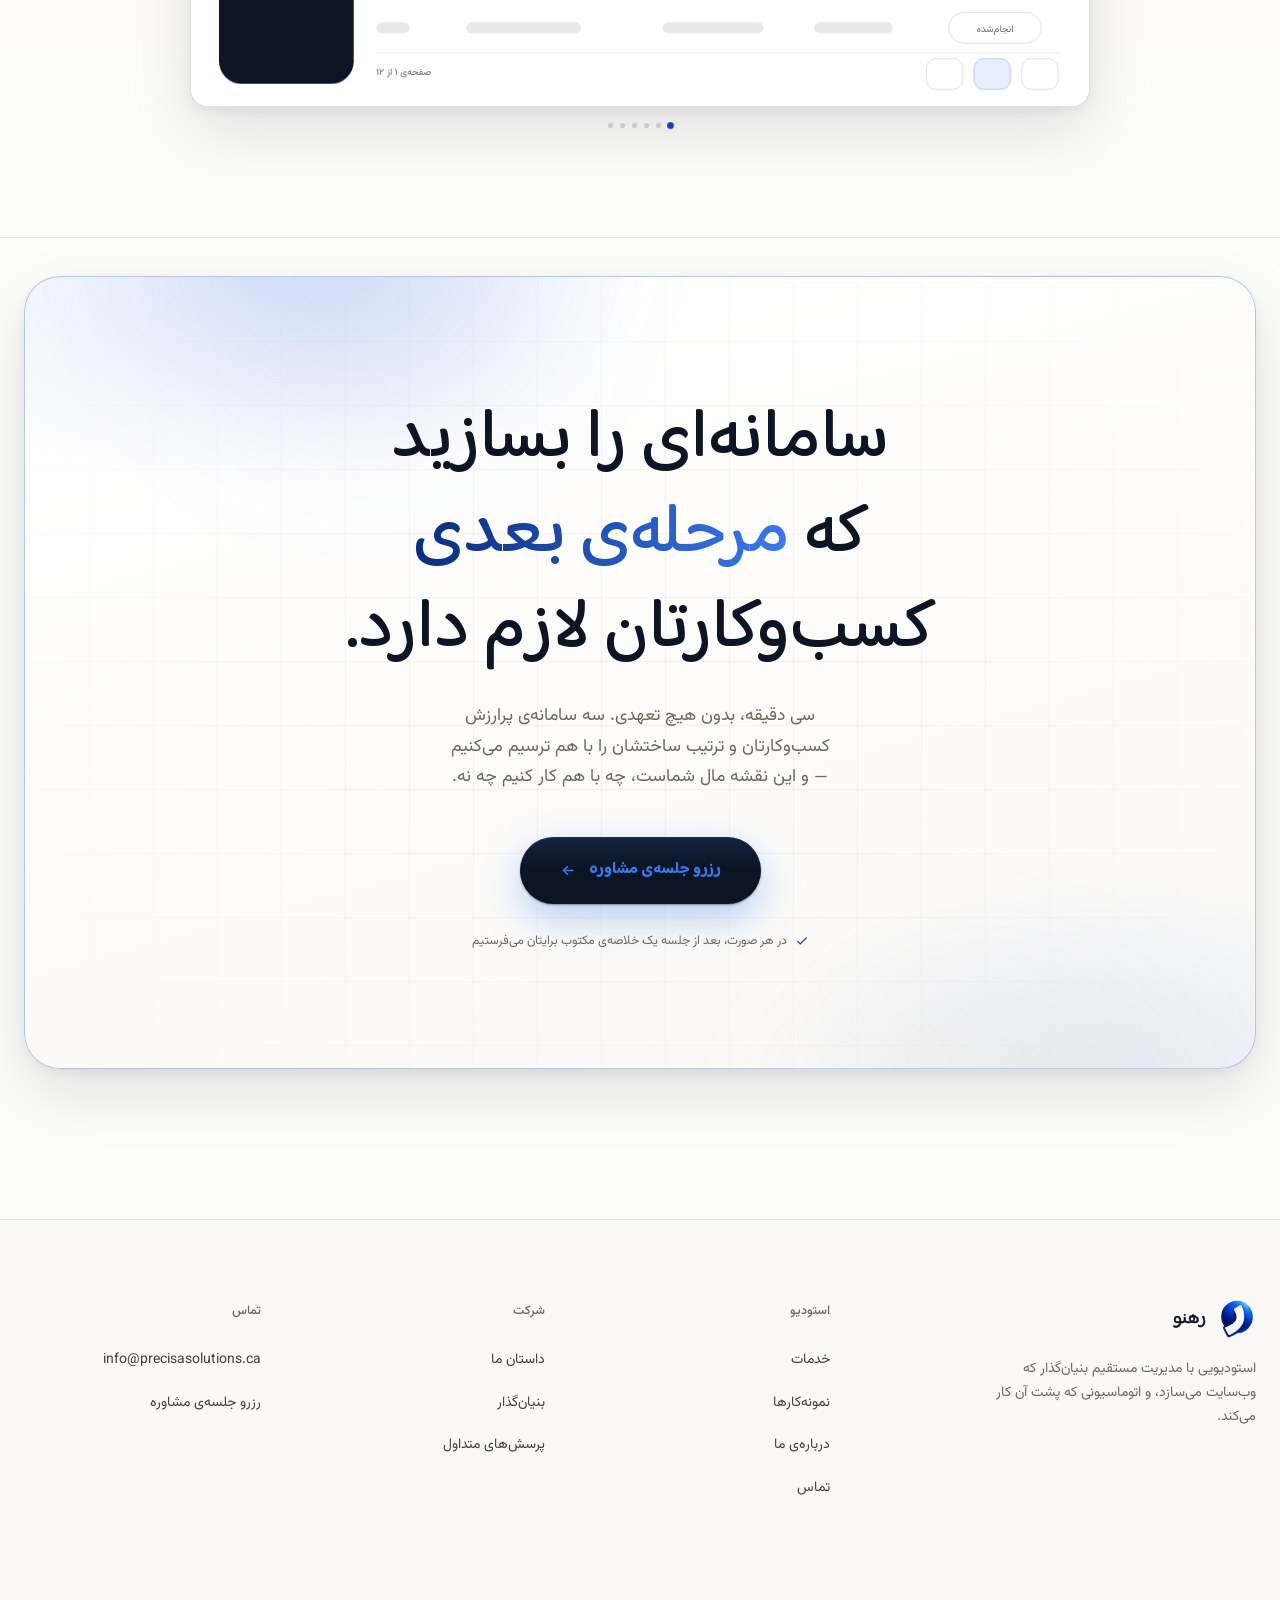
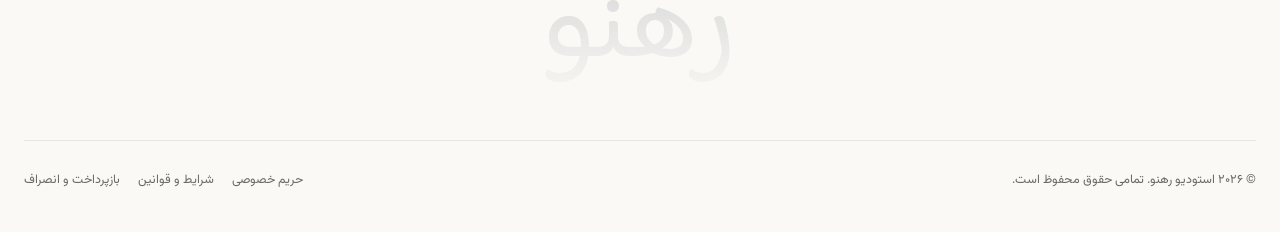
==== commit 745bb151: "Rename the Persian site to رهنو (Rahno) The brand name across every page (wordmark, titles, loader, " ====
--- a/index.html
+++ b/index.html
@@ -5,17 +5,17 @@
 <meta name="viewport" content="width=device-width, initial-scale=1.0" />
 <meta http-equiv="Content-Security-Policy" content="default-src 'self'; script-src 'self'; style-src 'self' 'unsafe-inline'; font-src 'self'; img-src 'self' data:; connect-src 'self'; base-uri 'self'; form-action 'self'; object-src 'none'; frame-src 'self'" />
 <meta name="referrer" content="strict-origin-when-cross-origin" />
-<title>رسا — سامانه‌های هوش مصنوعی و وب‌سایت برای کسب‌وکارهای امروزی</title>
-<meta name="description" content="رسا استودیویی است که با مدیریت مستقیم بنیان‌گذارش، وب‌سایت‌های پرسرعت و سامانه‌های هوش مصنوعیِ پشت آن‌ها را می‌سازد — دستیار تلفنی، اتوماسیون CRM، نوبت‌دهی و گزارش زنده." />
-<link rel="preload" as="image" href="images/rasa-mark-480.webp?v=74a420d5" type="image/webp" />
-<link rel="icon" type="image/png" sizes="32x32" href="images/rasa-favicon-32.png?v=c6a90423" />
-<link rel="icon" type="image/png" sizes="192x192" href="images/rasa-favicon-192.png?v=aa01a1bd" />
-<link rel="apple-touch-icon" href="images/rasa-favicon-180.png?v=b11100e2" />
+<title>رهنو — سامانه‌های هوش مصنوعی و وب‌سایت برای کسب‌وکارهای امروزی</title>
+<meta name="description" content="رهنو استودیویی است که با مدیریت مستقیم بنیان‌گذارش، وب‌سایت‌های پرسرعت و سامانه‌های هوش مصنوعیِ پشت آن‌ها را می‌سازد — دستیار تلفنی، اتوماسیون CRM، نوبت‌دهی و گزارش زنده." />
+<link rel="preload" as="image" href="images/rahno-mark-480.webp?v=74a420d5" type="image/webp" />
+<link rel="icon" type="image/png" sizes="32x32" href="images/rahno-favicon-32.png?v=c6a90423" />
+<link rel="icon" type="image/png" sizes="192x192" href="images/rahno-favicon-192.png?v=aa01a1bd" />
+<link rel="apple-touch-icon" href="images/rahno-favicon-180.png?v=b11100e2" />
 <link rel="stylesheet" href="assets/styles.css?v=d7fb3064" />
 <link rel="stylesheet" href="assets/enhance.css?v=0a8f33a8" />
-<link rel="stylesheet" href="assets/fa.css?v=70a34869" />
-<link rel="stylesheet" href="assets/rasa-loader.css?v=59e18a69" />
-<link rel="stylesheet" href="assets/rasa-hero.css?v=41cc49c3" />
+<link rel="stylesheet" href="assets/fa.css?v=77e7d172" />
+<link rel="stylesheet" href="assets/rahno-loader.css?v=b6b3d370" />
+<link rel="stylesheet" href="assets/rahno-hero.css?v=2d477e65" />
 </head>
 <body class="home locked">
 
@@ -24,7 +24,7 @@
 
 <div class="grain" aria-hidden="true"></div>
 
-<!-- Preloader: the رسا intro (assets/rasa-loader.css, driven by main.js) -->
+<!-- Preloader: the رهنو intro (assets/rahno-loader.css, driven by main.js) -->
 <div class="rl" id="preloader" aria-hidden="true">
   <div class="rl-glow"></div>
   <div class="rl-core">
@@ -41,11 +41,11 @@
       </svg>
       <span class="rl-head"></span>
       <div class="rl-logo">
-        <img src="images/rasa-mark-480.webp?v=74a420d5" alt="" width="480" height="480" decoding="async" />
+        <img src="images/rahno-mark-480.webp?v=74a420d5" alt="" width="480" height="480" decoding="async" />
         <span class="rl-sheen"></span>
       </div>
     </div>
-    <div class="rl-word">رسا</div>
+    <div class="rl-word">رهنو</div>
     <div class="rl-sub">استودیو سامانه‌های هوشمند</div>
     <div class="rl-count"><span class="rl-num">۰</span>٪</div>
   </div>
@@ -58,9 +58,9 @@
 <!-- Navigation -->
 <nav class="nav" id="nav" aria-label="منوی اصلی">
   <div class="nav-inner">
-    <a href="index.html" class="nav-logo" aria-label="رسا — صفحه‌ی اصلی">
-      <img class="brand-mark" src="images/rasa-mark.png?v=42c17253" alt="" aria-hidden="true" />
-      <span class="wm-text">رسا</span>
+    <a href="index.html" class="nav-logo" aria-label="رهنو — صفحه‌ی اصلی">
+      <img class="brand-mark" src="images/rahno-mark.png?v=42c17253" alt="" aria-hidden="true" />
+      <span class="wm-text">رهنو</span>
     </a>
     <ul class="nav-links">
       <li><a href="index.html" class="active">خانه</a></li>
@@ -88,14 +88,14 @@
 </div>
 
 <!-- ============ HERO ============
-     Styles: assets/rasa-hero.css · Runtime: assets/rasa-hero.js
+     Styles: assets/rahno-hero.css · Runtime: assets/rahno-hero.js
      The picture is a small 3D scene: a made-up sample client site (a
      dental clinic) in a browser and on a phone. It turns toward the
      pointer and can be dragged round; «نمای لایه‌ها» pulls the site apart
      into the layers it is built from; and the phone works — tap it and it
      comes forward with the clinic's mobile site, menu and booking. All the
      text, the phone's included, can be changed right here. -->
-<header class="sj-hero" id="sjHero" aria-label="رسا — شریک شما در دقت و نوآوری">
+<header class="sj-hero" id="sjHero" aria-label="رهنو — شریک شما در دقت و نوآوری">
   <div class="sj-bg" aria-hidden="true"><i class="sj-bg-aurora"></i><i class="sj-bg-floor"></i><i class="sj-bg-glow"></i></div>
   <div class="sj-inner">
 
@@ -1314,9 +1314,9 @@
   <div class="container">
     <div class="footer-top">
       <div class="footer-brand">
-        <a href="index.html" class="nav-logo" aria-label="رسا — صفحه‌ی اصلی">
-          <img class="brand-mark" src="images/rasa-mark.png?v=42c17253" alt="" aria-hidden="true" />
-          <span class="wm-text">رسا</span>
+        <a href="index.html" class="nav-logo" aria-label="رهنو — صفحه‌ی اصلی">
+          <img class="brand-mark" src="images/rahno-mark.png?v=42c17253" alt="" aria-hidden="true" />
+          <span class="wm-text">رهنو</span>
         </a>
         <p>استودیویی با مدیریت مستقیم بنیان‌گذار که وب‌سایت می‌سازد، و اتوماسیونی که پشت آن کار می‌کند.</p>
       </div>
@@ -1346,10 +1346,10 @@
       </div>
     </div>
 
-    <div class="footer-wordmark" aria-hidden="true">رسا</div>
+    <div class="footer-wordmark" aria-hidden="true">رهنو</div>
 
     <div class="footer-bottom">
-      <span>© ۲۰۲۶ استودیو رسا. تمامی حقوق محفوظ است.</span>
+      <span>© ۲۰۲۶ استودیو رهنو. تمامی حقوق محفوظ است.</span>
       <span class="footer-legal">
         <a href="privacy.html">حریم خصوصی</a>
         <a href="terms.html">شرایط و قوانین</a>
@@ -1361,8 +1361,8 @@
 
 <script src="assets/observe.js?v=75a89b3e"></script>
 <script src="assets/cookies.js?v=0660cf55"></script>
-<script src="assets/main.js?v=12afeda2"></script>
-<script src="assets/rasa-hero.js?v=e7ef3363"></script>
+<script src="assets/main.js?v=b4c757e2"></script>
+<script src="assets/rahno-hero.js?v=1232e06a"></script>
 <script src="assets/webdev.js?v=3b9b7a20"></script>
 </body>
 </html>
--- a/assets/fa.css
+++ b/assets/fa.css
@@ -1,5 +1,5 @@
 /* ============================================================
-   Rasa (رسا) — Persian / right-to-left layer
+   Rahno (رهنو) — Persian / right-to-left layer
    Loaded AFTER the shared stylesheets on every page under fa/.
    The English design system stays the source of truth; this file
    only swaps the type and mirrors what reads wrong right-to-left.
@@ -14,7 +14,7 @@
    · 'Vazirmatn' sets the running text, one variable file for every
      weight. Licence: fonts/vazirmatn/OFL.txt
      The Persian copy writes its numbers in Persian numerals itself.
-   · 'Rasa Digits' is only 0-9 from Vazirmatn's Farsi-Digits build, for
+   · 'Rahno Digits' is only 0-9 from Vazirmatn's Farsi-Digits build, for
      the few places a script writes numbers at runtime (see the end of
      this block). It can't be the page font: the `ch` unit the shared
      styles size their text columns with is measured from the "0" glyph,
@@ -22,11 +22,11 @@
      came out a third narrower. */
 @font-face { font-family: 'Baloo Bhaijaan 2'; font-style: normal; font-weight: 400 800; font-display: swap; src: url('fonts/baloo-bhaijaan-2/BalooBhaijaan2-Variable.woff2') format('woff2'); }
 @font-face { font-family: 'Vazirmatn'; font-style: normal; font-weight: 100 900; font-display: swap; src: url('fonts/vazirmatn/Vazirmatn-Variable.woff2') format('woff2'); }
-@font-face { font-family: 'Rasa Digits'; font-weight: 300; font-display: swap; unicode-range: U+0030-0039; src: url('fonts/vazirmatn/Vazirmatn-FD-digits-Light.woff2') format('woff2'); }
-@font-face { font-family: 'Rasa Digits'; font-weight: 400; font-display: swap; unicode-range: U+0030-0039; src: url('fonts/vazirmatn/Vazirmatn-FD-digits-Regular.woff2') format('woff2'); }
-@font-face { font-family: 'Rasa Digits'; font-weight: 500; font-display: swap; unicode-range: U+0030-0039; src: url('fonts/vazirmatn/Vazirmatn-FD-digits-Medium.woff2') format('woff2'); }
-@font-face { font-family: 'Rasa Digits'; font-weight: 600; font-display: swap; unicode-range: U+0030-0039; src: url('fonts/vazirmatn/Vazirmatn-FD-digits-SemiBold.woff2') format('woff2'); }
-@font-face { font-family: 'Rasa Digits'; font-weight: 700; font-display: swap; unicode-range: U+0030-0039; src: url('fonts/vazirmatn/Vazirmatn-FD-digits-Bold.woff2') format('woff2'); }
+@font-face { font-family: 'Rahno Digits'; font-weight: 300; font-display: swap; unicode-range: U+0030-0039; src: url('fonts/vazirmatn/Vazirmatn-FD-digits-Light.woff2') format('woff2'); }
+@font-face { font-family: 'Rahno Digits'; font-weight: 400; font-display: swap; unicode-range: U+0030-0039; src: url('fonts/vazirmatn/Vazirmatn-FD-digits-Regular.woff2') format('woff2'); }
+@font-face { font-family: 'Rahno Digits'; font-weight: 500; font-display: swap; unicode-range: U+0030-0039; src: url('fonts/vazirmatn/Vazirmatn-FD-digits-Medium.woff2') format('woff2'); }
+@font-face { font-family: 'Rahno Digits'; font-weight: 600; font-display: swap; unicode-range: U+0030-0039; src: url('fonts/vazirmatn/Vazirmatn-FD-digits-SemiBold.woff2') format('woff2'); }
+@font-face { font-family: 'Rahno Digits'; font-weight: 700; font-display: swap; unicode-range: U+0030-0039; src: url('fonts/vazirmatn/Vazirmatn-FD-digits-Bold.woff2') format('woff2'); }
 
 :root {
   --font-display: 'Baloo Bhaijaan 2', 'Vazirmatn', Tahoma, sans-serif;
@@ -40,7 +40,7 @@
 /* numbers written by scripts: the intake console's step number and
    character counters */
 #icStepNum, #icCount,
-.icp-row[data-track="message"] .icp-value { font-family: 'Rasa Digits', var(--font-body); }
+.icp-row[data-track="message"] .icp-value { font-family: 'Rahno Digits', var(--font-body); }
 
 /* Letter-spacing pulls Persian letters apart and breaks the joins
    between them; there is no true Persian italic (browsers fake a
--- a/assets/rahno-loader.css
+++ b/assets/rahno-loader.css
@@ -0,0 +1,197 @@
+/* ============================================================
+   رهنو intro — the home page preloader.
+   main.js adds .is-go once the logo and font are ready, drives --p
+   (0–100, the progress ring and counter) and adds .done to open the
+   iris from the logo's centre (--cx/--cy) onto the page.
+   ============================================================ */
+@property --iris { syntax: '<length>'; inherits: false; initial-value: 0px; }
+
+.rl {
+  --p: 0;
+  --cx: 50%; --cy: 45%;
+  --ease: cubic-bezier(.16, 1, .3, 1);
+  position: fixed; inset: 0; z-index: 10000;
+  display: grid; place-items: center;
+  overflow: hidden;
+  background:
+    radial-gradient(60% 50% at 50% 42%, #0d2163 0%, rgba(13, 33, 99, 0) 70%),
+    radial-gradient(120% 90% at 50% 120%, #08133a 0%, rgba(8, 19, 58, 0) 60%),
+    #040a1c;
+  color: #fff;
+  -webkit-mask: radial-gradient(circle at var(--cx) var(--cy), transparent var(--iris), #000 calc(var(--iris) + 1.5px));
+          mask: radial-gradient(circle at var(--cx) var(--cy), transparent var(--iris), #000 calc(var(--iris) + 1.5px));
+}
+/* fine dot grid, fading out from the centre */
+.rl::before {
+  content: ''; position: absolute; inset: 0;
+  background: radial-gradient(rgba(150, 185, 255, .14) 1px, transparent 1.2px) 0 0 / 26px 26px;
+  -webkit-mask: radial-gradient(55% 55% at 50% 45%, #000 0%, transparent 100%);
+          mask: radial-gradient(55% 55% at 50% 45%, #000 0%, transparent 100%);
+  opacity: 0;
+}
+.rl-glow {
+  position: absolute; left: 50%; top: 42%;
+  width: min(760px, 140vw); aspect-ratio: 1;
+  translate: -50% -50%;
+  background: radial-gradient(circle, rgba(59, 123, 255, .34) 0%, rgba(29, 79, 208, .14) 32%, transparent 62%);
+  opacity: 0; scale: .6;
+}
+
+.rl-core { position: relative; display: flex; flex-direction: column; align-items: center; }
+
+.rl-emblem {
+  --size: clamp(176px, 46vw, 264px);
+  position: relative;
+  width: var(--size); height: var(--size);
+  display: grid; place-items: center;
+  perspective: 900px;
+}
+
+/* a soft backlight, so the blue logo lifts off the navy */
+.rl-emblem::before {
+  content: ''; position: absolute; inset: 12%;
+  border-radius: 50%;
+  background: radial-gradient(circle, rgba(130, 175, 255, .42) 0%, rgba(59, 123, 255, .16) 45%, transparent 70%);
+  opacity: 0;
+}
+.rl.is-go .rl-emblem::before { animation: rl-fade 1.2s ease .3s forwards; }
+
+/* the progress ring, drawn from the top */
+.rl-ring {
+  position: absolute; inset: 0; width: 100%; height: 100%;
+  rotate: -90deg;
+  overflow: visible;
+  opacity: 0;
+}
+.rl-track { fill: none; stroke: rgba(160, 190, 255, .1); stroke-width: 1.2; }
+.rl-arc {
+  fill: none; stroke: url(#rlGrad); stroke-width: 2.4; stroke-linecap: round;
+  stroke-dasharray: 100; stroke-dashoffset: calc(100 - var(--p));
+}
+/* the bright point leading the ring */
+.rl-head {
+  position: absolute; left: 50%; top: 50%;
+  width: 7px; height: 7px; margin: -3.5px 0 0 -3.5px;
+  border-radius: 50%;
+  background: #fff;
+  box-shadow: 0 0 6px 2px rgba(156, 194, 255, .9), 0 0 22px 6px rgba(59, 123, 255, .55);
+  transform: rotate(calc(var(--p) * 3.6deg)) translateY(calc(var(--size) * -.48));
+  opacity: 0;
+}
+
+/* rings spreading out from the logo: رهنو, a new path opening */
+.rl-wave {
+  position: absolute; inset: 14%;
+  border-radius: 50%;
+  border: 1px solid rgba(110, 160, 255, .45);
+  opacity: 0;
+}
+
+.rl-logo {
+  position: relative;
+  width: 64%; aspect-ratio: 1;
+  opacity: 0;
+  transform: rotateY(-38deg) rotateX(12deg) scale(.72) translateY(16px);
+  filter: blur(12px);
+  transform-style: preserve-3d;
+}
+.rl-logo img {
+  display: block; width: 100%; height: 100%;
+  filter: drop-shadow(0 18px 28px rgba(0, 10, 50, .55));
+}
+/* a band of light that glints across the logo, clipped to its shape */
+.rl-sheen {
+  position: absolute; inset: 0;
+  background: linear-gradient(105deg, transparent 38%, rgba(255, 255, 255, .7) 50%, transparent 62%) no-repeat;
+  background-size: 260% 100%;
+  background-position: 160% 0;
+  -webkit-mask: url('../images/rahno-mark-480.webp') center / contain no-repeat;
+          mask: url('../images/rahno-mark-480.webp') center / contain no-repeat;
+  mix-blend-mode: soft-light;
+  opacity: 0;
+}
+
+.rl-word {
+  margin-top: clamp(18px, 4vh, 30px);
+  font-family: var(--font-brand);
+  font-weight: 800;
+  font-size: clamp(2.3rem, 7.5vw, 3.4rem);
+  line-height: 1.1;
+  background: linear-gradient(180deg, #ffffff 30%, #b9cdf5);
+  -webkit-background-clip: text; background-clip: text;
+  color: transparent;
+  clip-path: inset(-10% -5% -20% 105%);   /* revealed from the right, as it is read */
+  filter: blur(6px);
+}
+.rl-sub {
+  margin-top: 8px;
+  font-family: var(--font-body, 'Vazirmatn', sans-serif);
+  font-size: clamp(.82rem, 2.6vw, .95rem);
+  color: #8ea6d8;
+  opacity: 0; translate: 0 8px;
+}
+.rl-count {
+  margin-top: clamp(22px, 5vh, 38px);
+  font-family: 'Vazirmatn', sans-serif;
+  font-size: .78rem;
+  font-variant-numeric: tabular-nums;
+  color: rgba(200, 215, 245, .5);
+  letter-spacing: .02em;
+  opacity: 0;
+  min-width: 4ch; text-align: center;
+}
+
+/* ---------- the entrance ---------- */
+.rl.is-go::before { animation: rl-fade 1.6s ease .1s forwards; }
+.rl.is-go .rl-glow { animation: rl-glow 1.6s var(--ease) forwards, rl-breathe 3.2s ease-in-out 1.6s infinite; }
+.rl.is-go .rl-logo {
+  animation: rl-logo 1.25s var(--ease) .08s forwards, rl-float 3.4s ease-in-out 1.35s infinite;
+}
+.rl.is-go .rl-sheen { animation: rl-sheen 1.15s cubic-bezier(.45, 0, .2, 1) .95s forwards; }
+.rl.is-go .rl-ring { animation: rl-fade .8s ease .25s forwards; }
+.rl.is-go .rl-head { animation: rl-fade .5s ease .35s forwards; }
+.rl.is-go .rl-wave { animation: rl-wave 2.6s cubic-bezier(.2, .6, .3, 1) .7s infinite; }
+.rl.is-go .rl-wave:nth-child(2) { animation-delay: 1.57s; }
+.rl.is-go .rl-wave:nth-child(3) { animation-delay: 2.44s; }
+.rl.is-go .rl-word { animation: rl-word 1s var(--ease) .5s forwards; }
+.rl.is-go .rl-sub { animation: rl-rise .8s var(--ease) .85s forwards; }
+.rl.is-go .rl-count { animation: rl-fade .6s ease .9s forwards; }
+
+@keyframes rl-fade { to { opacity: 1; } }
+@keyframes rl-glow { to { opacity: 1; scale: 1; } }
+@keyframes rl-breathe { 50% { scale: 1.08; opacity: .8; } }
+@keyframes rl-logo {
+  to { opacity: 1; transform: rotateY(0) rotateX(0) scale(1) translateY(0); filter: blur(0); }
+}
+@keyframes rl-float {
+  0%, 100% { transform: translateY(0) rotateY(0); }
+  50%      { transform: translateY(-5px) rotateY(6deg); }
+}
+@keyframes rl-sheen {
+  0%   { opacity: 1; background-position: 160% 0; }
+  100% { opacity: 1; background-position: -60% 0; }
+}
+@keyframes rl-wave {
+  0%   { opacity: 0; scale: .9; }
+  15%  { opacity: .7; }
+  100% { opacity: 0; scale: 1.9; }
+}
+@keyframes rl-word { to { clip-path: inset(-10% -5% -20% -5%); filter: blur(0); } }
+@keyframes rl-rise { to { opacity: 1; translate: 0 0; } }
+
+/* ---------- the exit: an iris opens from the logo onto the page ---------- */
+.rl.done {
+  transition: --iris 1s cubic-bezier(.7, 0, .2, 1), opacity .35s ease .75s;
+  --iris: 150vmax;
+  opacity: 0;   /* fallback where --iris cannot animate */
+}
+.rl-emblem { transition: transform .7s cubic-bezier(.7, 0, .2, 1), opacity .45s ease .15s; }
+.rl.done .rl-emblem { transform: scale(1.22); opacity: 0; }
+.rl.done .rl-core > :not(.rl-emblem),
+.rl.done .rl-ring, .rl.done .rl-head, .rl.done .rl-wave {
+  transition: opacity .3s ease; opacity: 0;
+}
+
+@media (prefers-reduced-motion: reduce) {
+  .rl { display: none; }
+}
--- a/assets/rahno-hero.css
+++ b/assets/rahno-hero.css
@@ -0,0 +1,919 @@
+/* ============================================================
+   Rahno — Persian home hero
+   Loaded by fa/index.html only, after fa.css. Written right-to-left
+   first: the copy column comes first in the markup, so it sits on the
+   right, where a Persian reader starts.
+   Beside it, a small 3D scene: a sample client site in a browser and
+   on a phone. It is all CSS 3D — one perspective on the stage, and
+   every box on the way down to a moving part keeps preserve-3d — so the
+   devices have real thickness and the site's layers float at their own
+   depths. The scene is laid out at a fixed design size (560×430) in
+   .sj-world, which the script scales to fit its column.
+   Runtime: assets/rahno-hero.js (fit, entrance, pointer tilt, drag,
+   the layers view .is-exploded, and the phone: .is-phone brings it
+   forward in the scene, .sj-pm shows it full size on small screens).
+   One rule for this scene: a box that keeps its children in 3D must
+   not take opacity below 1, filter, overflow or clip-path — each of
+   those flattens it — so fades happen on leaves or on the stage.
+   ============================================================ */
+
+.sj-hero {
+  /* the sample client's palette: the site's own blues, so the scene
+     reads as part of the page (--c-teal is the clinic's main colour) */
+  --c-deep:   #0B1A3A;
+  --c-teal:   #1D4FD0;
+  --c-bright: #3B7BFF;
+  --c-mint:   #EAF1FF;
+  position: relative;
+  min-height: min(100svh, 920px);
+  display: flex; align-items: center;
+  padding: calc(var(--nav-h) + 40px) clamp(20px, 5vw, 64px) 64px;
+  overflow: hidden;
+}
+/* ── background: slow colour, a grid floor under the scene (the script
+   turns it with the scene), and a glow that follows the mouse ─────── */
+.sj-bg { position: absolute; inset: 0; overflow: hidden; pointer-events: none; }
+.sj-bg-aurora {
+  position: absolute; inset: -25% -10%;
+  background:
+    radial-gradient(32% 36% at 25% 50%, rgba(59,120,238,.20), rgba(59,120,238,0) 70%),
+    radial-gradient(24% 28% at 10% 84%, rgba(56,152,255,.14), rgba(56,152,255,0) 70%),
+    radial-gradient(28% 32% at 46% 14%, rgba(129,140,248,.12), rgba(129,140,248,0) 70%),
+    radial-gradient(34% 38% at 90% 80%, rgba(96,165,250,.11), rgba(96,165,250,0) 72%);
+  animation: sj-aurora 24s ease-in-out infinite alternate;
+}
+@keyframes sj-aurora { from { transform: translate3d(-2%, 1%, 0) scale(1); } to { transform: translate3d(3%, -2%, 0) scale(1.06); } }
+.sj-bg-floor {                                 /* a plane laid back toward a horizon behind the scene */
+  position: absolute; left: var(--floor-x, 26%); bottom: 0;
+  width: 1500px; height: 1400px; margin-left: -750px;
+  background-image:
+    linear-gradient(rgba(47,107,224,.24) 1.5px, transparent 1.5px),
+    linear-gradient(90deg, rgba(47,107,224,.24) 1.5px, transparent 1.5px);
+  background-size: 60px 60px;
+  background-position: 50% 100%;
+  transform-origin: 50% 100%;
+  /* the script turns it a little with the scene, through --fx and --fz */
+  transform: perspective(900px) rotateX(calc(61deg - var(--fx, 0deg))) rotateZ(var(--fz, 0deg));
+  -webkit-mask-image: radial-gradient(46% 62% at 50% 100%, #000 30%, transparent 78%);
+          mask-image: radial-gradient(46% 62% at 50% 100%, #000 30%, transparent 78%);
+}
+.sj-bg-glow {
+  position: absolute; left: 0; top: 0;
+  width: 760px; height: 760px; margin: -380px 0 0 -380px;
+  border-radius: 50%;
+  background: radial-gradient(closest-side, rgba(79,140,255,.13), rgba(79,140,255,0));
+  opacity: 0;
+  transition: opacity .8s;
+}
+.sj-hero.has-pointer .sj-bg-glow { opacity: 1; }
+
+.sj-inner {
+  position: relative; z-index: 1;
+  width: min(1240px, 100%); margin: 0 auto;
+  display: grid; align-items: center;
+  grid-template-columns: minmax(0, 1fr) minmax(420px, 560px);
+  gap: clamp(40px, 6vw, 96px);
+}
+
+/* ── copy ───────────────────────────────────────────────────────────── */
+.sj-copy { width: 100%; container-type: inline-size; }
+.sj-copy h1 {
+  font-family: var(--font-display);
+  font-size: clamp(2.4rem, 10.6cqi, 4.7rem);   /* sized to its column */
+  font-weight: 800;
+  line-height: 1.3;
+  color: var(--ink);
+}
+.sj-copy h1 > span { display: block; }         /* "شریک شما در" / "دقت و نوآوری" */
+.sj-sub {
+  margin-top: 22px; max-width: 34em;
+  font-size: clamp(1rem, 1.2vw, 1.12rem);
+  line-height: 2;
+  color: var(--ink-soft);
+}
+.sj-ctas { display: flex; flex-wrap: wrap; gap: 14px; margin-top: 32px; }
+.sj-ctas .btn-gold, .sj-ctas .btn-ghost { padding: 15px 28px; font-size: 15px; }
+
+/* ── the scene ──────────────────────────────────────────────────────── */
+.sj-visual { width: 100%; }
+.sj-stage {                                    /* the box in the page: the world's size once scaled */
+  --g: 6px;                                    /* the gap between the site's layers */
+  --sj-ease: cubic-bezier(.16, 1, .3, 1);
+  --sj-spring: cubic-bezier(.3, 1.3, .45, 1);  /* a little overshoot for the big moves */
+  position: relative;
+  width: 100%; max-width: 560px;
+  height: calc(430px * var(--sj-scale, 1));     /* --sj-scale is set by the script */
+  margin: 0 auto;
+  cursor: grab;
+  touch-action: pan-y;                         /* sideways drags turn it, vertical ones scroll */
+  -webkit-user-select: none; user-select: none;
+  -webkit-tap-highlight-color: transparent;
+  transition: opacity .8s ease;
+}
+.sj-stage.is-dragging { cursor: grabbing; }
+.sj-world {
+  position: absolute; left: 50%; top: 0;
+  width: 560px; height: 430px; margin-left: -280px;
+  transform: scale(var(--sj-scale, 1));         /* a plain 2D scale: the 3D lives inside */
+  transform-origin: 50% 0;
+  perspective: 1500px;
+  perspective-origin: 50% 40%;
+}
+.sj-hero.is-exploded .sj-stage { --g: 44px; }
+
+.sj-tilt, .sj-scene { position: absolute; inset: 0; transform-style: preserve-3d; }
+.sj-tilt { will-change: transform; }           /* the script turns this one */
+.sj-scene {                                    /* resting angle: turned toward the copy */
+  transform: rotateX(6deg) rotateY(14deg);
+  transition: transform 1.2s var(--sj-spring);
+}
+.sj-hero.is-exploded .sj-scene { transform: rotateX(2deg) rotateY(0deg); }
+
+/* the boxes between the scene and anything that moves in depth */
+.sj-browser, .sj-site, .sj-s-nav, .sj-s-hero, .sj-s-copy, .sj-s-media,
+.sj-s-cards, .sj-s-cards > span, .sj-sheet, .sj-phone, .sj-slab,
+.sj-cube, .sj-cube i { transform-style: preserve-3d; }
+
+/* shared parts: thickness, cast shadow, glare */
+.sj-slab, .sj-slab i { position: absolute; inset: 0; border-radius: 16px; }
+.sj-slab i { background: #D5DCE7; transform: translateZ(calc(var(--k) * -2.2px)); }
+.sj-slab i:nth-child(1) { --k: 1; } .sj-slab i:nth-child(2) { --k: 2; }
+.sj-slab i:nth-child(3) { --k: 3; } .sj-slab i:nth-child(4) { --k: 4; }
+.sj-slab i:nth-child(5) { --k: 5; }
+.sj-slab i:last-child { background: #B9C3D3; }
+.sj-shadow {
+  position: absolute; inset: 6% 2% -8% 2%;
+  border-radius: 50%;
+  background: radial-gradient(closest-side, rgba(16,40,120,.28), rgba(16,40,120,.09) 60%, rgba(16,40,120,0));
+  transform: translate3d(0, 34px, -80px);
+  pointer-events: none;
+}
+.sj-glare {
+  position: absolute; inset: 0; border-radius: 16px;
+  background:
+    radial-gradient(520px circle at var(--gx, 60%) var(--gy, 0%), rgba(255,255,255,.34), rgba(255,255,255,0) 55%),
+    linear-gradient(115deg, rgba(255,255,255,0) 38%, rgba(255,255,255,.16) 47%, rgba(255,255,255,0) 56%);
+  pointer-events: none;
+}
+
+/* ── browser + sample site ───────────────────────────────────────────── */
+.sj-browser {
+  position: absolute; right: 0; top: 0;
+  width: 480px;
+  transition: transform 1.2s var(--sj-spring);
+}
+.sj-hero.is-exploded .sj-browser {
+  transform: translate3d(14px, 26px, -30px) rotateX(54deg) rotateZ(-22deg) scale(.74);
+}
+.sj-base {
+  position: absolute; inset: 0;
+  border-radius: 16px;
+  background: #fff;
+  border: 1px solid rgba(12,21,36,.09);
+}
+.sj-browser > .sj-glare {
+  transform: translateZ(calc(var(--g) * 3 + 4px));
+  transition: transform .9s var(--sj-ease), opacity .4s;
+}
+.sj-hero.is-exploded .sj-browser > .sj-glare { opacity: 0; }
+
+.sj-bar {
+  position: relative;
+  direction: ltr;                              /* a desktop window: its controls sit on the left */
+  display: flex; align-items: center; gap: 6px;
+  height: 34px; margin: 1px 1px 0; padding: 0 12px;
+  border-radius: 15px 15px 0 0;
+  background: #F4F6F9; border-bottom: 1px solid rgba(12,21,36,.06);
+  transform: translateZ(.6px);
+}
+.sj-bar > i { width: 8px; height: 8px; border-radius: 50%; background: #FF5F57; box-shadow: inset 0 0 0 .5px rgba(0,0,0,.12); }
+.sj-bar > i:nth-child(2) { background: #FEBC2E; }
+.sj-bar > i:nth-child(3) { background: #28C840; }
+.sj-bar-tools { display: flex; gap: 5px; }
+.sj-bar-tools i { width: 12px; height: 12px; border-radius: 4px; background: #E6E9EF; }
+.sj-url {
+  flex: 1; margin: 0 14px 0 12px;
+  display: flex; align-items: center; justify-content: center; gap: 6px;
+  height: 22px; border-radius: 7px;
+  background: #fff; border: 1px solid rgba(12,21,36,.07);
+  font-size: 10.5px; color: #6B7280; direction: ltr;
+}
+.sj-url svg { width: 10px; height: 10px; color: #10B981; }
+
+.sj-site {
+  position: relative;
+  padding: 16px 20px 20px;
+  color: var(--c-deep);
+  transform: translateZ(.6px);
+}
+/* Each part of the site sits on one of four layers, --g apart:
+   0 structure (the page itself) · 1 design (colour, the photo, card
+   backs) · 2 content (words and icons) · 3 interaction (buttons).
+   Children are placed relative to their parent, so a button inside the
+   copy block (layer 2) is lifted by one more step. */
+.sj-s-bg {
+  position: absolute; inset: 0 1px 1px; border-radius: 0 0 15px 15px;
+  background: linear-gradient(180deg, var(--c-mint) 0%, rgba(234,241,255,.45) 42%, rgba(234,241,255,0) 68%);
+  transform: translateZ(calc(var(--g) - 1px));
+  transition: transform .9s var(--sj-ease);
+}
+.sj-s-nav {
+  position: relative;
+  display: flex; align-items: center; justify-content: space-between;
+  transform: translateZ(calc(var(--g) * 2));
+  transition: transform .9s var(--sj-ease) .06s;
+}
+.sj-s-logo { display: inline-flex; align-items: center; gap: 6px; font-size: 11px; font-weight: 800; }
+.sj-s-logo i {
+  width: 20px; height: 20px; border-radius: 7px;
+  display: grid; place-items: center;
+  background: var(--c-teal); color: #fff;
+}
+.sj-s-logo svg { width: 12px; height: 12px; }
+.sj-s-menu { display: flex; gap: 14px; font-size: 9.5px; color: rgba(11,26,58,.65); }
+.sj-s-btn {
+  padding: 5px 10px; border-radius: 8px;
+  background: #fff;
+  border: 1px solid rgba(29,79,208,.35);
+  font-size: 9px; font-weight: 700; color: var(--c-teal);
+  transform: translateZ(var(--g));
+  transition: transform .9s var(--sj-ease) .12s;
+}
+.sj-s-hero {
+  display: grid; grid-template-columns: 1.1fr 1fr; gap: 16px;
+  margin-top: 18px; align-items: center;
+}
+.sj-s-copy {
+  position: relative;
+  display: flex; flex-direction: column; align-items: flex-start;
+  transform: translateZ(calc(var(--g) * 2));
+  transition: transform .9s var(--sj-ease) .06s;
+}
+.sj-s-kicker {
+  padding: 3px 8px; border-radius: 6px;
+  background: rgba(59,123,255,.14);
+  font-size: 8.5px; font-weight: 700; color: var(--c-teal);
+}
+.sj-s-title { margin-top: 8px; font-size: 20px; font-weight: 800; line-height: 1.45; color: var(--c-deep); }
+.sj-s-sub { margin-top: 6px; font-size: 9.5px; line-height: 1.8; color: rgba(11,26,58,.68); }
+.sj-s-cta {
+  margin-top: 10px;
+  padding: 7px 13px; border-radius: 9px;
+  background: var(--c-teal); color: #fff;
+  font-size: 9.5px; font-weight: 700;
+  box-shadow: 0 8px 18px -8px rgba(29,79,208,.7);
+  transform: translateZ(var(--g));
+  transition: transform .9s var(--sj-ease) .12s, box-shadow .3s;
+}
+.sj-s-media {
+  position: relative; height: 140px;
+  transform: translateZ(var(--g));
+  transition: transform .9s var(--sj-ease);
+}
+.sj-s-photo {                          /* the clinic's picture: a tooth on mint */
+  position: absolute; inset: 0; border-radius: 16px; overflow: hidden;
+  box-shadow: 0 14px 26px -16px rgba(11,26,58,.55);
+}
+.sj-art { display: block; width: 100%; height: 100%; }
+.sj-s-title, .sj-s-logo { font-family: var(--font-display); }
+.sj-s-rate {
+  position: absolute; right: 8px; bottom: 8px;
+  padding: 4px 8px; border-radius: 8px;
+  background: #fff; font-size: 8.5px; font-weight: 700; color: var(--c-deep);
+  box-shadow: 0 6px 14px -6px rgba(11,26,58,.4);
+  transform: translateZ(calc(var(--g) * 2));
+  transition: transform .9s var(--sj-ease) .12s;
+}
+.sj-s-cards { display: grid; grid-template-columns: repeat(3, 1fr); gap: 8px; margin-top: 16px; }
+.sj-s-cards > span {
+  position: relative;
+  display: flex; align-items: center; gap: 7px;
+  padding: 9px; border-radius: 11px;
+  background: #fff; border: 1px solid rgba(11,26,58,.08);
+  font-size: 9.5px; font-weight: 700;
+  transform: translateZ(var(--g));
+  transition: transform .9s var(--sj-ease), box-shadow .3s;
+}
+.sj-s-cards i, .sj-s-cards em { transform: translateZ(var(--g)); transition: transform .9s var(--sj-ease) .06s; }
+.sj-s-cards i {
+  width: 22px; height: 22px; border-radius: 7px;
+  display: grid; place-items: center;
+  background: var(--c-mint); color: var(--c-teal);
+}
+.sj-s-cards em { font-style: normal; }
+.sj-s-cards svg { width: 13px; height: 13px; }
+
+/* a little life under the pointer: cards lift, the button glows */
+.sj-s-cards > span:hover { transform: translateZ(calc(var(--g) + 12px)); box-shadow: 0 14px 22px -14px rgba(11,26,58,.45); transition-duration: .45s; }
+.sj-s-cta:hover { box-shadow: 0 10px 26px -6px rgba(59,123,255,.9); }
+
+/* the layers view: a glass sheet per layer, each with its name… */
+.sj-sheet {
+  position: absolute; inset: -6px -8px;
+  border-radius: 14px;
+  border: 1.5px solid rgba(47,107,224,0);
+  background-color: rgba(214,228,255,0);
+  transform: translateZ(calc(var(--g) * var(--i) - 3px));
+  visibility: hidden;                  /* hidden outright at rest: nothing to composite */
+  transition: transform .9s var(--sj-ease) calc(var(--i) * .06s), background-color .5s, border-color .5s, visibility 0s .9s;
+  pointer-events: none;
+}
+.sj-sheet.is-base { transform: translateZ(.4px); }
+.sj-hero.is-exploded .sj-sheet { visibility: visible; transition-delay: calc(var(--i) * .06s), 0s, 0s, 0s; background-color: rgba(214,228,255,.2); border-color: rgba(47,107,224,.5); }
+.sj-hero.is-exploded .sj-sheet.is-base { background-color: rgba(214,228,255,.08); border-style: dashed; }
+.sj-tag {
+  position: absolute; left: 0; top: 50%;
+  display: inline-flex; align-items: center; gap: 7px;
+  padding: 6px 12px 6px 7px;
+  border-radius: 100px;
+  background: #0B1630; color: #fff;
+  font-family: var(--font-display); font-size: 13px; font-weight: 600; line-height: 1;
+  white-space: nowrap;
+  box-shadow: 0 10px 22px -10px rgba(12,21,36,.55);
+  /* hung off the sheet's left edge, then turned back by exactly the
+     browser's layers-view rotation so it faces the viewer */
+  transform: translate(-100%, -50%) translateX(-26px) rotateZ(22deg) rotateX(-54deg);
+  opacity: 0;
+  transition: opacity .35s;
+}
+.sj-tag::after {                       /* a short lead to its sheet */
+  content: ''; position: absolute; left: 100%; top: 50%;
+  width: 22px; height: 1.5px;
+  background: linear-gradient(90deg, #0B1630, rgba(11,22,48,.25));
+}
+.sj-tag b {
+  display: grid; place-items: center;
+  width: 19px; height: 19px; border-radius: 50%;
+  background: var(--gold-bright); font-size: 11px; font-weight: 700;
+}
+.sj-tag small { font-size: 10.5px; font-weight: 500; color: rgba(255,255,255,.62); direction: ltr; }
+.sj-hero.is-exploded:not(.is-building) .sj-tag { opacity: 1; transition-delay: calc(.45s + var(--i) * .08s); }
+
+/* …and the footprint of each block drawn on the page below it: the
+   structure the design and content hang on */
+.sj-s-nav::after, .sj-s-copy::after, .sj-s-media::after, .sj-s-cards > span::after {
+  content: ''; position: absolute; inset: -5px; border-radius: 10px;
+  border: 1.5px dashed rgba(47,107,224,.75);
+  opacity: 0; visibility: hidden; pointer-events: none;
+  transition: transform .9s var(--sj-ease) var(--lag, 0s), opacity .5s, visibility 0s .5s;
+}
+.sj-s-nav::after, .sj-s-copy::after { --lag: .06s; transform: translateZ(calc(var(--g) * -2 + 1px)); }
+.sj-s-media::after, .sj-s-cards > span::after { transform: translateZ(calc(var(--g) * -1 + 1px)); }
+.sj-hero.is-exploded .sj-s-nav::after, .sj-hero.is-exploded .sj-s-copy::after,
+.sj-hero.is-exploded .sj-s-media::after, .sj-hero.is-exploded .sj-s-cards > span::after { opacity: 1; visibility: visible; transition-delay: var(--lag, 0s), 0s, 0s; }
+
+/* ── phone ───────────────────────────────────────────────────────────── */
+.sj-phone {
+  position: absolute; left: -18px; bottom: 8px;
+  width: 136px; height: 274px;
+  transform: translateZ(60px) rotateY(-7deg) rotateZ(-2deg);
+  transition: transform 1.2s var(--sj-spring) .12s, opacity .5s .12s;
+  cursor: pointer;
+}
+/* picked up a little under the pointer: it can be used */
+.sj-hero:not(.is-phone):not(.is-exploded):not(.is-building) .sj-phone:hover {
+  transform: translateZ(84px) rotateY(-3deg) rotateZ(-1deg);
+  transition-duration: .5s; transition-delay: 0s;
+}
+.sj-hero.is-exploded .sj-phone {
+  /* out toward the viewer, never back through the browser's layers */
+  transform: translate3d(-120px, 80px, 170px) rotateY(-38deg) rotateZ(-6deg) scale(.9);
+  opacity: 0; pointer-events: none;
+  transition-delay: 0s;
+}
+.sj-phone .sj-slab, .sj-phone .sj-slab i { border-radius: 28px; }
+.sj-phone .sj-slab i { background: #1D2843; }
+.sj-phone .sj-slab i:last-child { background: #0A1120; }
+.sj-phone .sj-shadow { inset: 4% -12% -6% 8%; transform: translate3d(24px, 26px, -60px); }
+.sj-phone .sj-glare {
+  border-radius: 28px; transform: translateZ(1px);
+  background:
+    radial-gradient(140px circle at var(--gx, 60%) var(--gy, 0%), rgba(255,255,255,.14), rgba(255,255,255,0) 60%),
+    linear-gradient(115deg, rgba(255,255,255,0) 40%, rgba(255,255,255,.08) 48%, rgba(255,255,255,0) 56%);
+}
+.sj-hero.is-phone .sj-phone .sj-glare { opacity: .35; }
+.sj-keys i {                                   /* action, volume up and down, power */
+  position: absolute; width: 3px; border-radius: 2px;
+  background: linear-gradient(90deg, #070C18, #3A4566 55%, #070C18);
+  transform: translateZ(-5.5px);
+}
+.sj-keys i:nth-child(1) { left: -2.5px; top: 58px; height: 15px; }
+.sj-keys i:nth-child(2) { left: -2.5px; top: 84px; height: 26px; }
+.sj-keys i:nth-child(3) { left: -2.5px; top: 116px; height: 26px; }
+.sj-keys i:nth-child(4) { right: -2.5px; top: 94px; height: 40px; }
+.sj-p-body {
+  position: absolute; inset: 0;
+  border-radius: 28px;
+  background: linear-gradient(150deg, #29355A, #0A1020 45%, #1B2442);
+  box-shadow: inset 0 0 0 1px rgba(255,255,255,.18), inset 0 0 0 3px #060A14;
+}
+
+/* the hint above it, once after the entrance and under the pointer */
+.sj-tip {
+  position: absolute; left: 50%; top: -44px;
+  display: inline-flex; align-items: center; gap: 6px;
+  padding: 7px 13px 7px 11px;
+  border-radius: 100px;
+  background: #0B1630; color: #fff;
+  font-family: var(--font-display); font-size: 12.5px; font-weight: 600; line-height: 1;
+  white-space: nowrap;
+  box-shadow: 0 10px 22px -10px rgba(12,21,36,.6);
+  transform: translate3d(-50%, 8px, 14px);
+  opacity: 0; pointer-events: none;
+  transition: opacity .35s, transform .5s var(--sj-spring);
+}
+.sj-tip::after {
+  content: ''; position: absolute; left: 50%; bottom: -4px;
+  width: 9px; height: 9px; margin-left: -4.5px;
+  border-radius: 2px; background: #0B1630;
+  transform: rotate(45deg);
+}
+.sj-tip svg { width: 16px; height: 16px; color: #8FB8FF; }
+.sj-hero.show-tip .sj-tip,
+.sj-hero:not(.is-phone):not(.is-exploded):not(.is-building) .sj-phone:hover .sj-tip {
+  opacity: 1; transform: translate3d(-50%, 0, 14px);
+}
+.sj-hero.is-phone .sj-tip, .sj-hero.is-exploded .sj-tip { opacity: 0; }
+
+/* brought forward to be used (.is-phone): it turns to face you in the
+   middle of the scene, the browser steps back behind a veil, and the
+   cubes get out of the way */
+.sj-hero.is-phone .sj-scene { transform: rotateX(0deg) rotateY(0deg); }
+.sj-hero.is-phone .sj-phone {
+  transform: translate3d(230px, -70px, 60px) scale(1.5);
+  transition-delay: 0s;
+  cursor: default;
+  /* flat while in use: it faces you, so its edges don't show — and
+     inside a preserve-3d box Chrome sends presses to .sj-p-body instead
+     of the buttons on the screen */
+  transform-style: flat;
+}
+.sj-hero.is-phone .sj-browser { transform: translate3d(24px, 8px, -190px) rotateY(-14deg); }
+.sj-veil {
+  position: absolute; inset: -80px;
+  border-radius: 40px;
+  background: radial-gradient(55% 60% at 50% 50%, rgba(246,248,251,.5), rgba(246,248,251,.9));
+  transform: translateZ(30px);
+  opacity: 0; visibility: hidden;
+  transition: opacity .6s, visibility 0s .6s;
+}
+.sj-hero.is-phone .sj-veil { opacity: 1; visibility: visible; transition-delay: 0s; cursor: zoom-out; }
+
+/* ── the phone's screen: the clinic's mobile site, working ────────────
+   Everything inside is sized in em — 1em is 8px in the scene — so the
+   same element can be moved into .sj-pm and shown full size. It is
+   inert (no focus, no clicks) until the phone is brought forward. */
+.sj-p-screen {
+  position: absolute; inset: 6px;
+  font-size: 8px; line-height: 1.6;
+  border-radius: 23px; overflow: hidden;
+  background: #F5F8FF;
+  color: var(--c-deep);
+  text-align: right;
+  -webkit-user-select: none; user-select: none;
+}
+.sj-hero.is-phone .sj-p-screen { cursor: auto; }
+.sj-p-screen:focus { outline: none; }
+:where(.sj-p-screen) button {
+  margin: 0; padding: 0; border: 0;
+  background: none; color: inherit; font: inherit; text-align: inherit;
+  cursor: pointer;
+  -webkit-tap-highlight-color: transparent;
+}
+:where(.sj-p-screen) button:focus-visible { outline: .2em solid var(--c-bright); outline-offset: .15em; }
+:where(.sj-p-screen) svg { width: 1em; height: 1em; flex: none; }
+:where(.sj-p-screen) :is(p, h4, ul, blockquote) { margin: 0; }
+
+/* status bar, island, home indicator */
+.sj-p-status {
+  position: absolute; top: 0; left: 0; right: 0; z-index: 9;
+  height: 2.9em; padding: 0 1.7em;
+  display: flex; align-items: center; justify-content: space-between;
+  direction: ltr;
+  background: linear-gradient(#F5F8FF 60%, rgba(245,248,255,0));
+}
+.sj-p-status b { font: 700 1.05em/1 var(--font-display); }
+.sj-p-screen.is-menu .sj-p-status { background: none; }
+/* under the sheet the bar takes the dimmed colour of the page (#F5F8FF
+   under the dimmer below), so nothing scrolls into view behind it */
+.sj-p-screen.is-sheet .sj-p-status { color: #fff; background: linear-gradient(rgb(154,159,173) 62%, rgba(154,159,173,0)); }
+.sj-p-screen.is-sheet .sj-p-batt, .sj-p-screen.is-sheet .sj-p-batt::after { border-color: rgba(255,255,255,.7); }
+.sj-p-screen.is-sheet .sj-p-batt::after { background: rgba(255,255,255,.7); }
+.sj-p-status > span { display: inline-flex; align-items: center; gap: .4em; }
+.sj-p-sig { display: inline-flex; align-items: flex-end; gap: .12em; height: .8em; }
+.sj-p-sig i { width: .2em; border-radius: .08em; background: currentColor; }
+.sj-p-sig i:nth-child(1) { height: 35%; } .sj-p-sig i:nth-child(2) { height: 55%; }
+.sj-p-sig i:nth-child(3) { height: 75%; } .sj-p-sig i:nth-child(4) { height: 100%; }
+.sj-p-status .sj-p-wifi { width: 1.05em; height: 1.05em; }
+.sj-p-batt {
+  position: relative; width: 1.75em; height: .85em; padding: .1em;
+  border: .09em solid rgba(11,26,58,.55); border-radius: .28em;
+}
+.sj-p-batt i { display: block; width: 78%; height: 100%; border-radius: .14em; background: currentColor; }
+.sj-p-batt::after {
+  content: ''; position: absolute; right: -.3em; top: 50%;
+  width: .15em; height: .36em; margin-top: -.18em;
+  border-radius: 0 .1em .1em 0; background: rgba(11,26,58,.55);
+}
+.sj-p-island {
+  position: absolute; top: .6em; left: 50%; z-index: 11;
+  width: 4.6em; height: 1.35em; margin-left: -2.3em;
+  border-radius: 1em; background: #04070D;
+}
+.sj-p-home {
+  position: absolute; bottom: .5em; left: 50%; z-index: 11;
+  width: 5.4em; height: .32em; margin-left: -2.7em;
+  border-radius: 1em; background: rgba(11,22,48,.82);
+}
+
+/* the page */
+.sj-p-scroll {
+  position: absolute; inset: 0;
+  padding: 3.2em 1.4em 6.6em;
+  overflow-y: auto; overscroll-behavior: contain;
+  scrollbar-width: none;
+}
+.sj-p-scroll::-webkit-scrollbar { display: none; }
+.sj-p-head { display: flex; align-items: center; justify-content: space-between; }
+.sj-p-logo { display: inline-flex; align-items: center; gap: .5em; font: 800 1.05em/1 var(--font-display); }
+.sj-p-logo i { width: 2.1em; height: 2.1em; border-radius: .75em; display: grid; place-items: center; background: var(--c-teal); color: #fff; }
+.sj-p-logo svg { width: 1.25em; height: 1.25em; }
+.sj-p-menu-btn {
+  width: 2.7em; height: 2.7em; border-radius: .9em;
+  display: grid; place-items: center;
+  background: #fff; box-shadow: inset 0 0 0 1px rgba(11,26,58,.1);
+}
+.sj-p-menu-btn i {
+  width: 1.15em; height: .15em; border-radius: .1em; background: currentColor;
+  box-shadow: 0 .38em 0 currentColor, 0 -.38em 0 currentColor;
+}
+.sj-p-hero { margin-top: 1.5em; }
+.sj-p-kicker {
+  display: inline-block; padding: .3em .8em; border-radius: .7em;
+  background: rgba(59,123,255,.14); color: var(--c-teal);
+  font-size: .85em; font-weight: 700;
+}
+.sj-p-title { display: block; margin-top: .55em; font: 800 1.85em/1.42 var(--font-display); }
+.sj-p-sub { margin-top: .45em; font-size: .95em; line-height: 1.75; color: rgba(11,26,58,.7); }
+.sj-p-cta {
+  margin-top: .9em; padding: .75em 1.3em;
+  border-radius: .9em;
+  background: var(--c-teal); color: #fff;
+  font: 700 1em/1.2 var(--font-display);
+  box-shadow: 0 .8em 1.6em -.8em rgba(29,79,208,.85);
+  transition: transform .2s, box-shadow .2s;
+}
+.sj-p-cta:hover { box-shadow: 0 1em 2em -.8em rgba(59,123,255,.95); }
+.sj-p-cta:active, .sj-p-book:active { transform: scale(.97); }
+.sj-p-art {
+  position: relative; margin-top: 1.2em; height: 9.6em;
+  border-radius: 1.4em; overflow: hidden;
+  box-shadow: 0 1em 2em -1.2em rgba(11,26,58,.5);
+}
+.sj-p-rate {
+  position: absolute; left: .7em; bottom: .7em;
+  padding: .35em .7em; border-radius: .7em;
+  background: #fff;
+  font: 800 .85em/1.2 var(--font-display);
+  box-shadow: 0 .6em 1.2em -.6em rgba(11,26,58,.5);
+}
+.sj-p-rate small { font: 500 .85em var(--font-body); color: rgba(11,26,58,.6); }
+.sj-p-stats { display: grid; grid-template-columns: repeat(3, 1fr); gap: .5em; margin-top: 1.2em; padding: 0; list-style: none; }
+.sj-p-stats li { padding: .7em .3em; border-radius: 1em; background: #fff; box-shadow: inset 0 0 0 1px rgba(11,26,58,.07); text-align: center; }
+.sj-p-stats b { display: block; font: 800 1.05em/1.3 var(--font-display); }
+.sj-p-stats span { font-size: .78em; color: rgba(11,26,58,.6); }
+.sj-p-sec { margin-top: 1.7em; }
+.sj-p-sec h4 { margin-bottom: .7em; font: 800 1.15em/1.4 var(--font-display); }
+.sj-p-svc {
+  display: flex; align-items: center; gap: .8em;
+  width: 100%; margin-bottom: .5em; padding: .75em .8em;
+  border-radius: 1.1em;
+  background: #fff; box-shadow: inset 0 0 0 1px rgba(11,26,58,.08);
+  transition: box-shadow .2s, transform .2s;
+}
+.sj-p-svc:hover { box-shadow: inset 0 0 0 1px rgba(29,79,208,.45); }
+.sj-p-svc:active { transform: scale(.985); }
+.sj-p-svc > i { width: 2.6em; height: 2.6em; border-radius: .85em; display: grid; place-items: center; flex: none; background: var(--c-mint); color: var(--c-teal); }
+.sj-p-svc > i svg { width: 1.35em; height: 1.35em; }
+.sj-p-svc > span { flex: 1; display: flex; flex-direction: column; }
+.sj-p-svc b { font-size: 1em; font-weight: 800; }
+.sj-p-svc small { font-size: .8em; color: rgba(11,26,58,.6); }
+.sj-p-svc > svg { width: 1.1em; height: 1.1em; color: rgba(11,26,58,.4); }
+.sj-p-docs { display: grid; grid-template-columns: 1fr 1fr; gap: .6em; }
+.sj-p-doc {
+  display: flex; flex-direction: column; align-items: center;
+  padding: .9em .5em; border-radius: 1.1em;
+  background: #fff; box-shadow: inset 0 0 0 1px rgba(11,26,58,.07);
+  text-align: center;
+}
+.sj-p-ava {
+  width: 3.4em; height: 3.4em; margin-bottom: .5em;
+  border-radius: 50%; display: grid; place-items: center;
+  font: 800 .95em/1 var(--font-display); color: #fff;
+  background: linear-gradient(135deg, hsl(var(--h) 62% 52%), hsl(calc(var(--h) + 30) 60% 36%));
+}
+.sj-p-doc b { font-size: .88em; font-weight: 800; }
+.sj-p-doc small { font-size: .75em; color: rgba(11,26,58,.6); }
+.sj-p-quote { padding: .9em 1em; border-radius: 1.1em; background: #fff; box-shadow: inset 0 0 0 1px rgba(11,26,58,.07); }
+.sj-p-quote > span { color: #F59E0B; font-size: .9em; }
+.sj-p-quote p { margin-top: .3em; font-size: .92em; line-height: 1.8; }
+.sj-p-quote small { font-size: .78em; color: rgba(11,26,58,.6); }
+.sj-p-contact p { display: flex; align-items: center; gap: .5em; margin-top: .4em; font-size: .9em; }
+.sj-p-contact svg { width: 1.2em; height: 1.2em; color: var(--c-teal); }
+
+/* the booking button that stays at the bottom */
+.sj-p-bar {
+  position: absolute; left: 0; right: 0; bottom: 0; z-index: 4;
+  padding: 1.4em 1.3em 1.6em;
+  background: linear-gradient(rgba(245,248,255,0), #F5F8FF 45%);
+}
+.sj-p-book {
+  display: flex; align-items: center; justify-content: center; gap: .5em;
+  width: 100%; padding: .85em;
+  border-radius: 1em;
+  background: var(--c-deep); color: #fff;
+  font: 800 1em/1.2 var(--font-display);
+  box-shadow: 0 .8em 1.6em -.8em rgba(11,26,58,.7);
+  transition: transform .2s;
+}
+.sj-p-book svg { width: 1.15em; height: 1.15em; }
+
+/* the menu, from the reading side */
+.sj-p-menu {
+  position: absolute; inset: 0; z-index: 7;
+  display: flex; flex-direction: column;
+  padding: 3.3em 1.4em 2em;
+  background: rgba(245,248,255,.98);
+  transform: translateX(100%); visibility: hidden;
+  transition: transform .45s cubic-bezier(.2, .9, .2, 1), visibility 0s .45s;
+}
+.sj-p-screen.is-menu .sj-p-menu { transform: none; visibility: visible; transition-delay: 0s; }
+.sj-p-menu header { display: flex; align-items: center; justify-content: space-between; margin-bottom: 1em; }
+.sj-p-menu header button {
+  width: 2.7em; height: 2.7em; border-radius: .9em;
+  display: grid; place-items: center;
+  background: #fff; box-shadow: inset 0 0 0 1px rgba(11,26,58,.1);
+}
+.sj-p-menu header svg { width: 1.2em; height: 1.2em; }
+.sj-p-menu > button:not(.sj-p-cta) {
+  padding: .6em .2em;
+  border-bottom: 1px solid rgba(11,26,58,.08);
+  font: 800 1.35em/1.4 var(--font-display);
+}
+.sj-p-menu .sj-p-cta { margin-top: 1.2em; text-align: center; }
+
+/* the booking sheet */
+.sj-p-dim {
+  position: absolute; inset: 0; z-index: 7;
+  background: rgba(6,14,40,.38);
+  opacity: 0; visibility: hidden;
+  transition: opacity .35s, visibility 0s .35s;
+}
+.sj-p-screen.is-sheet .sj-p-dim { opacity: 1; visibility: visible; transition-delay: 0s; }
+.sj-p-sheet {
+  position: absolute; left: 0; right: 0; bottom: 0; z-index: 8;
+  max-height: calc(100% - 3.3em); overflow-y: auto; overscroll-behavior: contain; scrollbar-width: none;
+  padding: 1.4em 1.3em 2em;
+  border-radius: 1.7em 1.7em 0 0;
+  background: #fff;
+  box-shadow: 0 -1.5em 3em -1em rgba(6,14,40,.35);
+  transform: translateY(105%); visibility: hidden;
+  transition: transform .5s cubic-bezier(.2, .9, .2, 1), visibility 0s .5s;
+}
+.sj-p-screen.is-sheet .sj-p-sheet { transform: none; visibility: visible; transition-delay: 0s; }
+.sj-p-sheet::before {                          /* the grabber */
+  content: ''; position: absolute; top: .55em; left: 50%;
+  width: 3.4em; height: .3em; margin-left: -1.7em;
+  border-radius: 1em; background: rgba(11,26,58,.15);
+}
+.sj-p-form header { display: flex; align-items: center; justify-content: space-between; }
+.sj-p-form header b { font: 800 1.2em/1.4 var(--font-display); }
+.sj-p-form header button { width: 2.4em; height: 2.4em; border-radius: 50%; display: grid; place-items: center; background: #EEF2FA; }
+.sj-p-form header svg { width: 1.1em; height: 1.1em; }
+.sj-p-sheet::-webkit-scrollbar { display: none; }
+.sj-p-step { margin-top: .75em; }
+.sj-p-step > span { display: block; margin-bottom: .4em; font-size: .82em; font-weight: 700; color: rgba(11,26,58,.6); }
+.sj-p-chips { display: flex; flex-wrap: wrap; gap: .4em; }
+.sj-p-chips button {
+  display: inline-flex; align-items: center; gap: .3em;
+  padding: .45em .85em;
+  border-radius: 2em;
+  background: #fff; box-shadow: inset 0 0 0 1px rgba(11,26,58,.16);
+  font-size: .88em; font-weight: 600;
+  transition: background .2s, color .2s, box-shadow .2s;
+}
+.sj-p-chips button[aria-pressed="true"] { background: var(--c-teal); color: #fff; box-shadow: none; }
+.sj-p-chips[data-pick="service"] { display: grid; grid-template-columns: 1fr 1fr; }
+.sj-p-chips[data-pick="service"] button { justify-content: center; }
+.sj-p-chips button:disabled { opacity: .45; cursor: not-allowed; }
+.sj-p-chips button small { font-size: .78em; font-weight: 500; }
+.sj-p-days { flex-wrap: nowrap; overflow-x: auto; padding-bottom: .2em; scrollbar-width: none; }
+.sj-p-days::-webkit-scrollbar { display: none; }
+.sj-p-days button { flex: none; flex-direction: column; gap: 0; min-width: 4.8em; padding: .45em .55em; border-radius: 1em; line-height: 1.35; }
+.sj-p-confirm {
+  display: block; width: 100%; margin-top: 1em; padding: .85em;
+  border-radius: 1em;
+  background: var(--c-deep); color: #fff;
+  font: 800 1.05em/1.2 var(--font-display);
+  text-align: center;
+  transition: background .2s, color .2s;
+}
+.sj-p-confirm:disabled { background: rgba(11,26,58,.14); color: rgba(11,26,58,.45); cursor: not-allowed; }
+.sj-p-confirm.is-loading::before {
+  content: ''; display: inline-block;
+  width: .9em; height: .9em; margin-left: .5em; vertical-align: -.12em;
+  border: .15em solid rgba(255,255,255,.35); border-top-color: #fff; border-radius: 50%;
+  animation: sj-spin .7s linear infinite;
+}
+@keyframes sj-spin { to { transform: rotate(360deg); } }
+.sj-p-done { display: none; padding: 1em .4em .2em; text-align: center; }
+.sj-p-sheet.is-done .sj-p-form { display: none; }
+.sj-p-sheet.is-done .sj-p-done { display: block; }
+.sj-p-check {
+  display: block; width: 4.8em; height: 4.8em; margin: 0 auto .6em;
+  fill: none; stroke: var(--c-teal); stroke-width: 3; stroke-linecap: round; stroke-linejoin: round;
+}
+.sj-p-check circle { stroke-dasharray: 145; stroke-dashoffset: 145; opacity: .4; animation: sj-draw .6s ease-out forwards; }
+.sj-p-check path { stroke-dasharray: 36; stroke-dashoffset: 36; animation: sj-draw .35s .45s ease-out forwards; }
+@keyframes sj-draw { to { stroke-dashoffset: 0; } }
+.sj-p-done b { display: block; font: 800 1.3em/1.4 var(--font-display); }
+.sj-p-summary { margin-top: .3em; font-size: .95em; }
+.sj-p-done small { display: block; margin-top: .3em; font-size: .78em; color: rgba(11,26,58,.6); }
+.sj-p-done .sj-p-cta { margin-top: 1em; }
+
+/* a notification drops in when the booking is made */
+.sj-p-push {
+  position: absolute; top: 2.5em; left: .7em; right: .7em; z-index: 10;
+  display: flex; align-items: flex-start; gap: .6em;
+  padding: .75em .8em;
+  border-radius: 1.3em;
+  background: rgba(255,255,255,.96);
+  box-shadow: 0 1em 2.4em -1em rgba(11,22,48,.45), 0 0 0 1px rgba(11,22,48,.06);
+  transform: translateY(-170%); opacity: 0;
+  transition: transform .55s cubic-bezier(.2, 1.15, .3, 1), opacity .3s;
+}
+.sj-p-screen.is-push .sj-p-push { transform: none; opacity: 1; }
+.sj-p-push > i { width: 2.4em; height: 2.4em; border-radius: .75em; display: grid; place-items: center; flex: none; background: var(--c-teal); color: #fff; }
+.sj-p-push > i svg { width: 1.3em; height: 1.3em; }
+.sj-p-push > span { display: flex; flex-direction: column; font-size: .82em; line-height: 1.55; }
+.sj-p-push b { font-weight: 800; }
+.sj-p-push b small { margin-right: .4em; font-weight: 500; color: rgba(11,26,58,.5); }
+
+/* ── floating orbs, glossy like the رهنو logo ─────────────────────────
+   (the markup keeps its cube faces; they are hidden, and the box that
+   used to turn is lit as a sphere and only bobs) */
+.sj-cube {
+  position: absolute; left: var(--x); top: var(--y);
+  width: var(--s); height: var(--s);
+  transform: translateZ(var(--z));
+  pointer-events: none;
+  transition: transform .6s var(--sj-ease);
+}
+.sj-hero.is-phone .sj-cube { transform: translateZ(var(--z)) scale(0); }
+.sj-cube > i { position: absolute; inset: 0; animation: sj-bob calc(var(--t) * .37) ease-in-out infinite alternate; }
+.sj-cube > i > i {
+  position: absolute; inset: 0;
+  border-radius: 50%;
+  background:
+    radial-gradient(circle at 34% 27%, rgba(255,255,255,.95) 0, rgba(255,255,255,0) 18%),
+    radial-gradient(circle at 40% 35%, #8DB6FF 0%, #3B7BFF 32%, #1D4FD0 60%, #0B2A8C 100%);
+  box-shadow:
+    inset calc(var(--s) * -.08) calc(var(--s) * -.12) calc(var(--s) * .22) rgba(5,15,60,.45),
+    0 calc(var(--s) * .35) calc(var(--s) * .7) calc(var(--s) * -.2) rgba(29,79,208,.5);
+}
+.sj-cube > i > i > i { display: none; }
+@keyframes sj-bob { from { transform: translateY(-8px); } to { transform: translateY(8px); } }
+
+/* the way back from the phone, beside it */
+.sj-visual { position: relative; }
+.sj-phone-close {
+  position: absolute; top: 4px; left: 4px; z-index: 2;
+  display: inline-flex; align-items: center; gap: 6px;
+  padding: 8px 14px 8px 11px;
+  border: 0; border-radius: 100px;
+  background: var(--ink); color: #fff;
+  font-family: var(--font-display); font-size: 13px; font-weight: 600;
+  box-shadow: 0 10px 22px -12px rgba(12,21,36,.6);
+  cursor: pointer;
+  opacity: 0; visibility: hidden; transform: translateY(-6px);
+  transition: opacity .3s, transform .4s var(--ease-luxe), visibility 0s .3s;
+}
+.sj-phone-close svg { width: 16px; height: 16px; color: #8FB8FF; }
+.sj-hero.is-phone .sj-phone-close { opacity: 1; visibility: visible; transform: none; transition-delay: .35s, .35s, 0s; }
+.sj-phone-close:focus-visible { outline: 2px solid var(--gold-bright); outline-offset: 3px; }
+
+/* ── controls under the scene ───────────────────────────────────────── */
+.sj-controls {
+  display: flex; flex-wrap: wrap; align-items: center; justify-content: center; gap: 10px 14px;
+  margin-top: 26px;
+}
+.sj-layers-btn, .sj-phone-btn {
+  display: inline-flex; align-items: center; gap: 9px;
+  padding: 10px 18px 10px 15px;
+  border-radius: 100px;
+  border: 1px solid rgba(47,107,224,.3);
+  background: rgba(255,255,255,.85);
+  color: var(--ink);
+  font-family: var(--font-display); font-size: 14px; font-weight: 600;
+  cursor: pointer;
+  box-shadow: 0 8px 20px -12px rgba(12,21,36,.35);
+  transition: background .3s, color .3s, border-color .3s, transform .35s var(--ease-luxe);
+}
+.sj-layers-btn svg, .sj-phone-btn svg { width: 18px; height: 18px; color: var(--gold-bright); transition: transform .5s cubic-bezier(.3, 1.3, .45, 1), color .3s; }
+.sj-layers-btn:hover, .sj-phone-btn:hover { border-color: var(--gold-bright); transform: translateY(-1px); }
+.sj-layers-btn:hover svg { transform: translateY(-1px) scaleY(1.12); }
+.sj-phone-btn:hover svg { transform: rotate(-10deg); }
+.sj-layers-btn[aria-pressed="true"], .sj-phone-btn[aria-pressed="true"] { background: var(--ink); border-color: var(--ink); color: #fff; }
+.sj-layers-btn[aria-pressed="true"] svg { color: #8FB8FF; transform: scaleY(1.22); }
+.sj-phone-btn[aria-pressed="true"] svg { color: #8FB8FF; }
+.sj-layers-btn:focus-visible, .sj-phone-btn:focus-visible { outline: 2px solid var(--gold-bright); outline-offset: 3px; }
+.sj-hint { display: inline-flex; align-items: center; gap: 6px; font-size: 12.5px; color: var(--ink-mute); }
+.sj-hint svg { width: 16px; height: 16px; }
+
+/* ── entrance ────────────────────────────────────────────────────────
+   The copy rises line by line; the scene fades in pulled apart into its
+   layers (.is-pre, .is-exploded, .is-building — set by the script) and
+   then comes together. .sj-instant lays out a state without travel. */
+.sj-hero.sj-js [data-in] { opacity: 0; }
+.sj-hero.sj-js.is-in [data-in] { animation: sj-rise .9s cubic-bezier(.22, 1, .36, 1) var(--d, 0s) both; }
+@keyframes sj-rise { from { opacity: 0; transform: translateY(16px); } to { opacity: 1; transform: none; } }
+.sj-hero.is-pre .sj-stage { opacity: 0; }
+.sj-hero.sj-instant .sj-stage, .sj-hero.sj-instant .sj-stage *,
+.sj-hero.sj-instant .sj-stage *::after { transition: none !important; }
+
+/* ── the phone full size, on small screens ───────────────────────────
+   Where the scene is too small to use it in place, the script moves the
+   phone's screen into this overlay (built on demand at the end of
+   <body>) and back out when it closes. */
+html.sj-pm-lock { overflow: hidden; }
+html.sj-pm-lock .msbug-fab { visibility: hidden; }
+.sj-pm {
+  --c-deep: #0B1A3A; --c-teal: #1D4FD0; --c-bright: #3B7BFF; --c-mint: #EAF1FF;
+  position: fixed; inset: 0; z-index: 9600;
+  display: grid; place-items: center;
+  background: rgba(8,13,26,.55);
+  -webkit-backdrop-filter: blur(8px); backdrop-filter: blur(8px);
+  opacity: 0; visibility: hidden;
+  transition: opacity .35s, visibility 0s .35s;
+}
+.sj-pm.is-open { opacity: 1; visibility: visible; transition-delay: 0s; }
+.sj-pm-frame {
+  font-size: min(5.1vw, 2.3svh);               /* the screen is 15.5em × 32.75em */
+  padding: .7em;
+  border-radius: 3em;
+  background: linear-gradient(150deg, #29355A, #0A1020 45%, #1B2442);
+  box-shadow: 0 2.5em 5em -1.5em rgba(0,0,0,.6), inset 0 0 0 1px rgba(255,255,255,.18), inset 0 0 0 .2em #060A14;
+  transform: translateY(5%) scale(.9);
+  transition: transform .55s cubic-bezier(.2, 1.2, .3, 1);
+}
+.sj-pm.is-open .sj-pm-frame { transform: none; }
+.sj-pm .sj-p-screen { position: relative; inset: auto; width: 15.5em; height: 32.75em; font-size: 1em; border-radius: 2.3em; }
+.sj-pm-close {
+  position: absolute; top: calc(env(safe-area-inset-top, 0px) + 14px); left: 14px;
+  width: 44px; height: 44px; border: 0; border-radius: 50%;
+  display: grid; place-items: center;
+  background: rgba(255,255,255,.95); color: #0B1220;
+  box-shadow: 0 6px 18px -6px rgba(0,0,0,.4);
+  cursor: pointer;
+}
+.sj-pm-close svg { width: 20px; height: 20px; }
+.sj-pm-close:focus-visible { outline: 2px solid #8FB8FF; outline-offset: 3px; }
+
+/* ── smaller screens ───────────────────────────────────────────────── */
+@media (max-width: 1179px) {
+  .sj-hero { min-height: 0; padding-top: calc(var(--nav-h) + 32px); }
+  /* minmax(0, …): a plain 1fr would grow to the 560px stage and never let it scale down */
+  .sj-inner { grid-template-columns: minmax(0, 1fr); justify-items: center; }
+  .sj-copy { max-width: 680px; text-align: center; }
+  .sj-sub { margin-left: auto; margin-right: auto; }
+  .sj-ctas { justify-content: center; }
+  .sj-visual { max-width: 560px; }
+  .sj-bg-floor { --floor-x: 50%; }
+}
+@media (max-width: 600px) {
+  .sj-hero { padding: calc(var(--nav-h) + 20px) 16px 36px; }
+  .sj-copy h1 { font-size: clamp(2.1rem, 10.4cqi, 2.6rem); }
+  .sj-sub { margin-top: 16px; font-size: .95rem; line-height: 1.95; }
+  /* two compact buttons side by side, not two full-width bars */
+  .sj-ctas { gap: 10px; margin-top: 24px; justify-content: center; }
+  .sj-ctas .btn-gold, .sj-ctas .btn-ghost { padding: 12px 18px; font-size: 14px; gap: 8px; }
+  .sj-ctas .btn-gold svg { width: 15px; height: 15px; }
+  /* a calmer scene: the browser and the phone, no controls under it. A
+     tap on the phone opens it full size (the script uses the overlay at
+     this size); its «امتحانش کنید» tip says so. The orbs go. */
+  .sj-cube, .sj-controls { display: none; }
+  .sj-phone { left: 16px; }   /* fully on screen, its tip too */
+}
+
+/* With reduced motion the scene stays at its resting angle (the script
+   doesn't turn it), the background and cubes hold still, and the layers
+   view and the phone switch without the travel. */
+@media (prefers-reduced-motion: reduce) {
+  .sj-hero.sj-js [data-in] { opacity: 1; animation: none !important; }
+  .sj-stage, .sj-stage *, .sj-stage *::after, .sj-stage *::before,
+  .sj-pm, .sj-pm *, .sj-pm *::before { transition: none !important; animation: none !important; }
+  .sj-stage { cursor: default; }
+  .sj-phone-close { transition: none !important; }
+  .sj-bg-aurora { animation: none !important; }
+  .sj-p-check circle, .sj-p-check path { stroke-dashoffset: 0; }
+}
